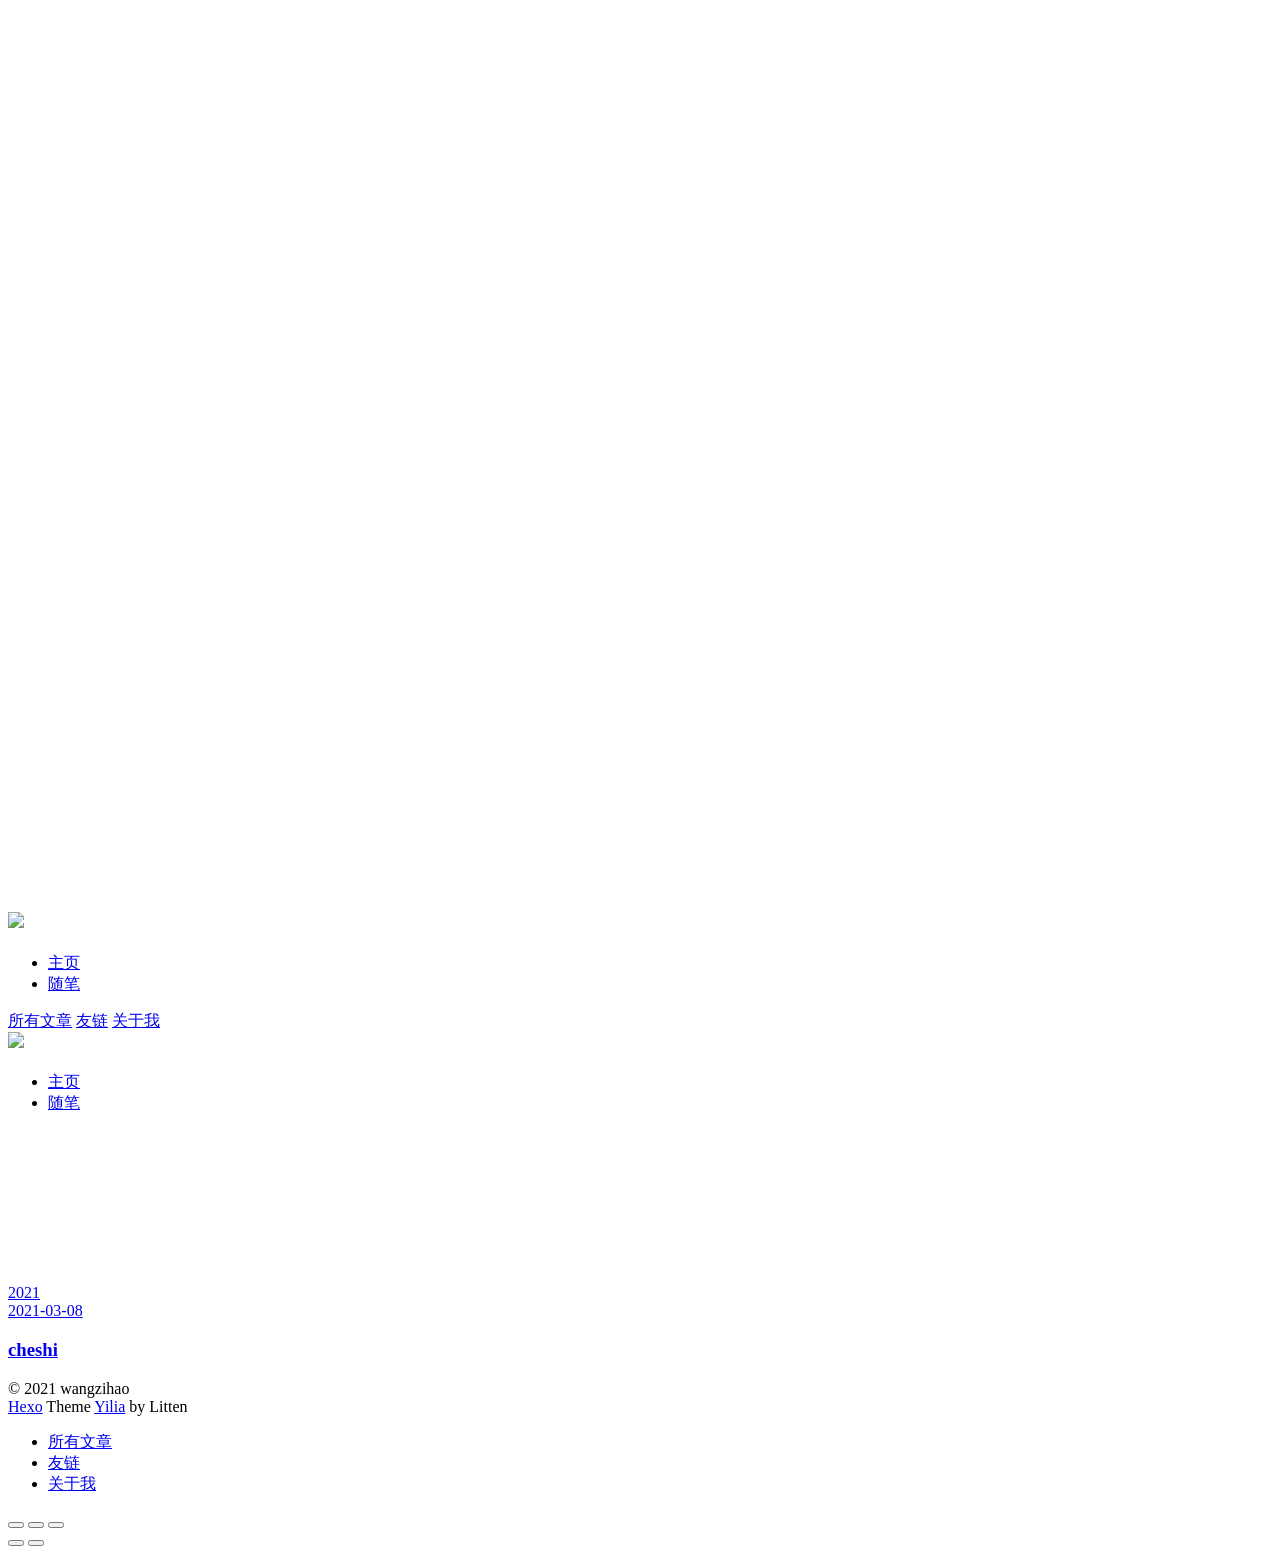
==== archives/index.html @ d54753c4 "Site updated: 2021-03-08 22:22:48" ====
<!DOCTYPE html>
<html>
<head>
  <meta charset="utf-8">
  
  <meta name="renderer" content="webkit">
  <meta http-equiv="X-UA-Compatible" content="IE=edge" >
  <link rel="dns-prefetch" href="https://github.io">
  <title>Archives | Hexo</title>
  <meta name="viewport" content="width=device-width, initial-scale=1, maximum-scale=1">
  <meta property="og:type" content="website">
<meta property="og:title" content="Hexo">
<meta property="og:url" content="https://github.io/archives/index.html">
<meta property="og:site_name" content="Hexo">
<meta property="og:locale" content="zh_CN">
<meta property="article:author" content="wangzihao">
<meta name="twitter:card" content="summary">
  
    <link rel="alternative" href="/atom.xml" title="Hexo" type="application/atom+xml">
  
  
    <link rel="icon" href="assets/toux.png">
  
  <link rel="stylesheet" type="text/css" href="/./main.0cf68a.css">
  <style type="text/css">
  
    #container.show {
      background: linear-gradient(200deg,#a0cfe4,#e8c37e);
    }
  </style>
  

  

<meta name="generator" content="Hexo 5.4.0"></head>

<body>
  <div id="container" q-class="show:isCtnShow">
    <canvas id="anm-canvas" class="anm-canvas"></canvas>
    <div class="left-col" q-class="show:isShow">
      
<div class="overlay" style="background: #4d4d4d"></div>
<div class="intrude-less">
	<header id="header" class="inner">
		<a href="/" class="profilepic">
			<img src="ssets/toux.png" class="js-avatar">
		</a>
		<hgroup>
		  <h1 class="header-author"><a href="/"></a></h1>
		</hgroup>
		

		<nav class="header-menu">
			<ul>
			
				<li><a href="/">主页</a></li>
	        
				<li><a href="/tags/%E9%9A%8F%E7%AC%94/">随笔</a></li>
	        
			</ul>
		</nav>
		<nav class="header-smart-menu">
    		
    			
    			<a q-on="click: openSlider(e, 'innerArchive')" href="javascript:void(0)">所有文章</a>
    			
            
    			
    			<a q-on="click: openSlider(e, 'friends')" href="javascript:void(0)">友链</a>
    			
            
    			
    			<a q-on="click: openSlider(e, 'aboutme')" href="javascript:void(0)">关于我</a>
    			
            
		</nav>
		<nav class="header-nav">
			<div class="social">
				
					<a class="qq" target="_blank" href="/assets/qq.png" title="qq"><i class="icon-qq"></i></a>
		        
					<a class="weixin" target="_blank" href="/assets/wechat.png" title="weixin"><i class="icon-weixin"></i></a>
		        
					<a class="mail" target="_blank" href="mailto:1264882572@qq.com" title="mail"><i class="icon-mail"></i></a>
		        
			</div>
		</nav>
	</header>		
</div>

    </div>
    <div class="mid-col" q-class="show:isShow,hide:isShow|isFalse">
      
<nav id="mobile-nav">
  	<div class="overlay js-overlay" style="background: #4d4d4d"></div>
	<div class="btnctn js-mobile-btnctn">
  		<div class="slider-trigger list" q-on="click: openSlider(e)"><i class="icon icon-sort"></i></div>
	</div>
	<div class="intrude-less">
		<header id="header" class="inner">
			<div class="profilepic">
				<img src="ssets/toux.png" class="js-avatar">
			</div>
			<hgroup>
			  <h1 class="header-author js-header-author"></h1>
			</hgroup>
			
			
			
				
			
				
			
			
			
			<nav class="header-nav">
				<div class="social">
					
						<a class="qq" target="_blank" href="/assets/qq.png" title="qq"><i class="icon-qq"></i></a>
			        
						<a class="weixin" target="_blank" href="/assets/wechat.png" title="weixin"><i class="icon-weixin"></i></a>
			        
						<a class="mail" target="_blank" href="mailto:1264882572@qq.com" title="mail"><i class="icon-mail"></i></a>
			        
				</div>
			</nav>

			<nav class="header-menu js-header-menu">
				<ul style="width: 50%">
				
				
					<li style="width: 50%"><a href="/">主页</a></li>
		        
					<li style="width: 50%"><a href="/tags/%E9%9A%8F%E7%AC%94/">随笔</a></li>
		        
				</ul>
			</nav>
		</header>				
	</div>
	<div class="mobile-mask" style="display:none" q-show="isShow"></div>
</nav>

      <div id="wrapper" class="body-wrap">
        <div class="menu-l">
          <div class="canvas-wrap">
            <canvas data-colors="#eaeaea" data-sectionHeight="100" data-contentId="js-content" id="myCanvas1" class="anm-canvas"></canvas>
          </div>
          <div id="js-content" class="content-ll">
            
  
  
    
    
      
      
      <section class="archives-wrap">
        <div class="archive-year-wrap">
          <a href="/archives/2021" class="archive-year">2021</a>
        </div>
        <div class="archives">
    
    <article class="archive-article archive-type-post">
  <div class="archive-article-inner">
    <header class="archive-article-header">
      	<div class="article-meta">
	      	<a href="/2021/03/08/cheshi/" class="archive-article-date">
  	<time datetime="2021-03-08T14:22:36.000Z" itemprop="datePublished"><i class="icon-calendar icon"></i>2021-03-08</time>
</a>
        </div>
    	 
  
    <h1 itemprop="name">
      <a class="archive-article-title" href="/2021/03/08/cheshi/">cheshi</a>
    </h1>
  

        <div class="article-info info-on-right">
          
          

        </div>
        <div class="clearfix"></div>
    </header>
  </div>
</article>
  
  
    </div></section>
  

    


          </div>
        </div>
      </div>
      <footer id="footer">
  <div class="outer">
    <div id="footer-info">
    	<div class="footer-left">
    		&copy; 2021 wangzihao
    	</div>
      	<div class="footer-right">
      		<a href="http://hexo.io/" target="_blank">Hexo</a>  Theme <a href="https://github.com/litten/hexo-theme-yilia" target="_blank">Yilia</a> by Litten
      	</div>
    </div>
  </div>
</footer>
    </div>
    <script>
	var yiliaConfig = {
		mathjax: false,
		isHome: false,
		isPost: false,
		isArchive: true,
		isTag: false,
		isCategory: false,
		open_in_new: false,
		toc_hide_index: true,
		root: "/",
		innerArchive: true,
		showTags: false
	}
</script>

<script>!function(t){function n(e){if(r[e])return r[e].exports;var i=r[e]={exports:{},id:e,loaded:!1};return t[e].call(i.exports,i,i.exports,n),i.loaded=!0,i.exports}var r={};n.m=t,n.c=r,n.p="./",n(0)}([function(t,n,r){r(195),t.exports=r(191)},function(t,n,r){var e=r(3),i=r(52),o=r(27),u=r(28),c=r(53),f="prototype",a=function(t,n,r){var s,l,h,v,p=t&a.F,d=t&a.G,y=t&a.S,g=t&a.P,b=t&a.B,m=d?e:y?e[n]||(e[n]={}):(e[n]||{})[f],x=d?i:i[n]||(i[n]={}),w=x[f]||(x[f]={});d&&(r=n);for(s in r)l=!p&&m&&void 0!==m[s],h=(l?m:r)[s],v=b&&l?c(h,e):g&&"function"==typeof h?c(Function.call,h):h,m&&u(m,s,h,t&a.U),x[s]!=h&&o(x,s,v),g&&w[s]!=h&&(w[s]=h)};e.core=i,a.F=1,a.G=2,a.S=4,a.P=8,a.B=16,a.W=32,a.U=64,a.R=128,t.exports=a},function(t,n,r){var e=r(6);t.exports=function(t){if(!e(t))throw TypeError(t+" is not an object!");return t}},function(t,n){var r=t.exports="undefined"!=typeof window&&window.Math==Math?window:"undefined"!=typeof self&&self.Math==Math?self:Function("return this")();"number"==typeof __g&&(__g=r)},function(t,n){t.exports=function(t){try{return!!t()}catch(t){return!0}}},function(t,n){var r=t.exports="undefined"!=typeof window&&window.Math==Math?window:"undefined"!=typeof self&&self.Math==Math?self:Function("return this")();"number"==typeof __g&&(__g=r)},function(t,n){t.exports=function(t){return"object"==typeof t?null!==t:"function"==typeof t}},function(t,n,r){var e=r(126)("wks"),i=r(76),o=r(3).Symbol,u="function"==typeof o;(t.exports=function(t){return e[t]||(e[t]=u&&o[t]||(u?o:i)("Symbol."+t))}).store=e},function(t,n){var r={}.hasOwnProperty;t.exports=function(t,n){return r.call(t,n)}},function(t,n,r){var e=r(94),i=r(33);t.exports=function(t){return e(i(t))}},function(t,n,r){t.exports=!r(4)(function(){return 7!=Object.defineProperty({},"a",{get:function(){return 7}}).a})},function(t,n,r){var e=r(2),i=r(167),o=r(50),u=Object.defineProperty;n.f=r(10)?Object.defineProperty:function(t,n,r){if(e(t),n=o(n,!0),e(r),i)try{return u(t,n,r)}catch(t){}if("get"in r||"set"in r)throw TypeError("Accessors not supported!");return"value"in r&&(t[n]=r.value),t}},function(t,n,r){t.exports=!r(18)(function(){return 7!=Object.defineProperty({},"a",{get:function(){return 7}}).a})},function(t,n,r){var e=r(14),i=r(22);t.exports=r(12)?function(t,n,r){return e.f(t,n,i(1,r))}:function(t,n,r){return t[n]=r,t}},function(t,n,r){var e=r(20),i=r(58),o=r(42),u=Object.defineProperty;n.f=r(12)?Object.defineProperty:function(t,n,r){if(e(t),n=o(n,!0),e(r),i)try{return u(t,n,r)}catch(t){}if("get"in r||"set"in r)throw TypeError("Accessors not supported!");return"value"in r&&(t[n]=r.value),t}},function(t,n,r){var e=r(40)("wks"),i=r(23),o=r(5).Symbol,u="function"==typeof o;(t.exports=function(t){return e[t]||(e[t]=u&&o[t]||(u?o:i)("Symbol."+t))}).store=e},function(t,n,r){var e=r(67),i=Math.min;t.exports=function(t){return t>0?i(e(t),9007199254740991):0}},function(t,n,r){var e=r(46);t.exports=function(t){return Object(e(t))}},function(t,n){t.exports=function(t){try{return!!t()}catch(t){return!0}}},function(t,n,r){var e=r(63),i=r(34);t.exports=Object.keys||function(t){return e(t,i)}},function(t,n,r){var e=r(21);t.exports=function(t){if(!e(t))throw TypeError(t+" is not an object!");return t}},function(t,n){t.exports=function(t){return"object"==typeof t?null!==t:"function"==typeof t}},function(t,n){t.exports=function(t,n){return{enumerable:!(1&t),configurable:!(2&t),writable:!(4&t),value:n}}},function(t,n){var r=0,e=Math.random();t.exports=function(t){return"Symbol(".concat(void 0===t?"":t,")_",(++r+e).toString(36))}},function(t,n){var r={}.hasOwnProperty;t.exports=function(t,n){return r.call(t,n)}},function(t,n){var r=t.exports={version:"2.4.0"};"number"==typeof __e&&(__e=r)},function(t,n){t.exports=function(t){if("function"!=typeof t)throw TypeError(t+" is not a function!");return t}},function(t,n,r){var e=r(11),i=r(66);t.exports=r(10)?function(t,n,r){return e.f(t,n,i(1,r))}:function(t,n,r){return t[n]=r,t}},function(t,n,r){var e=r(3),i=r(27),o=r(24),u=r(76)("src"),c="toString",f=Function[c],a=(""+f).split(c);r(52).inspectSource=function(t){return f.call(t)},(t.exports=function(t,n,r,c){var f="function"==typeof r;f&&(o(r,"name")||i(r,"name",n)),t[n]!==r&&(f&&(o(r,u)||i(r,u,t[n]?""+t[n]:a.join(String(n)))),t===e?t[n]=r:c?t[n]?t[n]=r:i(t,n,r):(delete t[n],i(t,n,r)))})(Function.prototype,c,function(){return"function"==typeof this&&this[u]||f.call(this)})},function(t,n,r){var e=r(1),i=r(4),o=r(46),u=function(t,n,r,e){var i=String(o(t)),u="<"+n;return""!==r&&(u+=" "+r+'="'+String(e).replace(/"/g,"&quot;")+'"'),u+">"+i+"</"+n+">"};t.exports=function(t,n){var r={};r[t]=n(u),e(e.P+e.F*i(function(){var n=""[t]('"');return n!==n.toLowerCase()||n.split('"').length>3}),"String",r)}},function(t,n,r){var e=r(115),i=r(46);t.exports=function(t){return e(i(t))}},function(t,n,r){var e=r(116),i=r(66),o=r(30),u=r(50),c=r(24),f=r(167),a=Object.getOwnPropertyDescriptor;n.f=r(10)?a:function(t,n){if(t=o(t),n=u(n,!0),f)try{return a(t,n)}catch(t){}if(c(t,n))return i(!e.f.call(t,n),t[n])}},function(t,n,r){var e=r(24),i=r(17),o=r(145)("IE_PROTO"),u=Object.prototype;t.exports=Object.getPrototypeOf||function(t){return t=i(t),e(t,o)?t[o]:"function"==typeof t.constructor&&t instanceof t.constructor?t.constructor.prototype:t instanceof Object?u:null}},function(t,n){t.exports=function(t){if(void 0==t)throw TypeError("Can't call method on  "+t);return t}},function(t,n){t.exports="constructor,hasOwnProperty,isPrototypeOf,propertyIsEnumerable,toLocaleString,toString,valueOf".split(",")},function(t,n){t.exports={}},function(t,n){t.exports=!0},function(t,n){n.f={}.propertyIsEnumerable},function(t,n,r){var e=r(14).f,i=r(8),o=r(15)("toStringTag");t.exports=function(t,n,r){t&&!i(t=r?t:t.prototype,o)&&e(t,o,{configurable:!0,value:n})}},function(t,n,r){var e=r(40)("keys"),i=r(23);t.exports=function(t){return e[t]||(e[t]=i(t))}},function(t,n,r){var e=r(5),i="__core-js_shared__",o=e[i]||(e[i]={});t.exports=function(t){return o[t]||(o[t]={})}},function(t,n){var r=Math.ceil,e=Math.floor;t.exports=function(t){return isNaN(t=+t)?0:(t>0?e:r)(t)}},function(t,n,r){var e=r(21);t.exports=function(t,n){if(!e(t))return t;var r,i;if(n&&"function"==typeof(r=t.toString)&&!e(i=r.call(t)))return i;if("function"==typeof(r=t.valueOf)&&!e(i=r.call(t)))return i;if(!n&&"function"==typeof(r=t.toString)&&!e(i=r.call(t)))return i;throw TypeError("Can't convert object to primitive value")}},function(t,n,r){var e=r(5),i=r(25),o=r(36),u=r(44),c=r(14).f;t.exports=function(t){var n=i.Symbol||(i.Symbol=o?{}:e.Symbol||{});"_"==t.charAt(0)||t in n||c(n,t,{value:u.f(t)})}},function(t,n,r){n.f=r(15)},function(t,n){var r={}.toString;t.exports=function(t){return r.call(t).slice(8,-1)}},function(t,n){t.exports=function(t){if(void 0==t)throw TypeError("Can't call method on  "+t);return t}},function(t,n,r){var e=r(4);t.exports=function(t,n){return!!t&&e(function(){n?t.call(null,function(){},1):t.call(null)})}},function(t,n,r){var e=r(53),i=r(115),o=r(17),u=r(16),c=r(203);t.exports=function(t,n){var r=1==t,f=2==t,a=3==t,s=4==t,l=6==t,h=5==t||l,v=n||c;return function(n,c,p){for(var d,y,g=o(n),b=i(g),m=e(c,p,3),x=u(b.length),w=0,S=r?v(n,x):f?v(n,0):void 0;x>w;w++)if((h||w in b)&&(d=b[w],y=m(d,w,g),t))if(r)S[w]=y;else if(y)switch(t){case 3:return!0;case 5:return d;case 6:return w;case 2:S.push(d)}else if(s)return!1;return l?-1:a||s?s:S}}},function(t,n,r){var e=r(1),i=r(52),o=r(4);t.exports=function(t,n){var r=(i.Object||{})[t]||Object[t],u={};u[t]=n(r),e(e.S+e.F*o(function(){r(1)}),"Object",u)}},function(t,n,r){var e=r(6);t.exports=function(t,n){if(!e(t))return t;var r,i;if(n&&"function"==typeof(r=t.toString)&&!e(i=r.call(t)))return i;if("function"==typeof(r=t.valueOf)&&!e(i=r.call(t)))return i;if(!n&&"function"==typeof(r=t.toString)&&!e(i=r.call(t)))return i;throw TypeError("Can't convert object to primitive value")}},function(t,n,r){var e=r(5),i=r(25),o=r(91),u=r(13),c="prototype",f=function(t,n,r){var a,s,l,h=t&f.F,v=t&f.G,p=t&f.S,d=t&f.P,y=t&f.B,g=t&f.W,b=v?i:i[n]||(i[n]={}),m=b[c],x=v?e:p?e[n]:(e[n]||{})[c];v&&(r=n);for(a in r)(s=!h&&x&&void 0!==x[a])&&a in b||(l=s?x[a]:r[a],b[a]=v&&"function"!=typeof x[a]?r[a]:y&&s?o(l,e):g&&x[a]==l?function(t){var n=function(n,r,e){if(this instanceof t){switch(arguments.length){case 0:return new t;case 1:return new t(n);case 2:return new t(n,r)}return new t(n,r,e)}return t.apply(this,arguments)};return n[c]=t[c],n}(l):d&&"function"==typeof l?o(Function.call,l):l,d&&((b.virtual||(b.virtual={}))[a]=l,t&f.R&&m&&!m[a]&&u(m,a,l)))};f.F=1,f.G=2,f.S=4,f.P=8,f.B=16,f.W=32,f.U=64,f.R=128,t.exports=f},function(t,n){var r=t.exports={version:"2.4.0"};"number"==typeof __e&&(__e=r)},function(t,n,r){var e=r(26);t.exports=function(t,n,r){if(e(t),void 0===n)return t;switch(r){case 1:return function(r){return t.call(n,r)};case 2:return function(r,e){return t.call(n,r,e)};case 3:return function(r,e,i){return t.call(n,r,e,i)}}return function(){return t.apply(n,arguments)}}},function(t,n,r){var e=r(183),i=r(1),o=r(126)("metadata"),u=o.store||(o.store=new(r(186))),c=function(t,n,r){var i=u.get(t);if(!i){if(!r)return;u.set(t,i=new e)}var o=i.get(n);if(!o){if(!r)return;i.set(n,o=new e)}return o},f=function(t,n,r){var e=c(n,r,!1);return void 0!==e&&e.has(t)},a=function(t,n,r){var e=c(n,r,!1);return void 0===e?void 0:e.get(t)},s=function(t,n,r,e){c(r,e,!0).set(t,n)},l=function(t,n){var r=c(t,n,!1),e=[];return r&&r.forEach(function(t,n){e.push(n)}),e},h=function(t){return void 0===t||"symbol"==typeof t?t:String(t)},v=function(t){i(i.S,"Reflect",t)};t.exports={store:u,map:c,has:f,get:a,set:s,keys:l,key:h,exp:v}},function(t,n,r){"use strict";if(r(10)){var e=r(69),i=r(3),o=r(4),u=r(1),c=r(127),f=r(152),a=r(53),s=r(68),l=r(66),h=r(27),v=r(73),p=r(67),d=r(16),y=r(75),g=r(50),b=r(24),m=r(180),x=r(114),w=r(6),S=r(17),_=r(137),O=r(70),E=r(32),P=r(71).f,j=r(154),F=r(76),M=r(7),A=r(48),N=r(117),T=r(146),I=r(155),k=r(80),L=r(123),R=r(74),C=r(130),D=r(160),U=r(11),W=r(31),G=U.f,B=W.f,V=i.RangeError,z=i.TypeError,q=i.Uint8Array,K="ArrayBuffer",J="Shared"+K,Y="BYTES_PER_ELEMENT",H="prototype",$=Array[H],X=f.ArrayBuffer,Q=f.DataView,Z=A(0),tt=A(2),nt=A(3),rt=A(4),et=A(5),it=A(6),ot=N(!0),ut=N(!1),ct=I.values,ft=I.keys,at=I.entries,st=$.lastIndexOf,lt=$.reduce,ht=$.reduceRight,vt=$.join,pt=$.sort,dt=$.slice,yt=$.toString,gt=$.toLocaleString,bt=M("iterator"),mt=M("toStringTag"),xt=F("typed_constructor"),wt=F("def_constructor"),St=c.CONSTR,_t=c.TYPED,Ot=c.VIEW,Et="Wrong length!",Pt=A(1,function(t,n){return Tt(T(t,t[wt]),n)}),jt=o(function(){return 1===new q(new Uint16Array([1]).buffer)[0]}),Ft=!!q&&!!q[H].set&&o(function(){new q(1).set({})}),Mt=function(t,n){if(void 0===t)throw z(Et);var r=+t,e=d(t);if(n&&!m(r,e))throw V(Et);return e},At=function(t,n){var r=p(t);if(r<0||r%n)throw V("Wrong offset!");return r},Nt=function(t){if(w(t)&&_t in t)return t;throw z(t+" is not a typed array!")},Tt=function(t,n){if(!(w(t)&&xt in t))throw z("It is not a typed array constructor!");return new t(n)},It=function(t,n){return kt(T(t,t[wt]),n)},kt=function(t,n){for(var r=0,e=n.length,i=Tt(t,e);e>r;)i[r]=n[r++];return i},Lt=function(t,n,r){G(t,n,{get:function(){return this._d[r]}})},Rt=function(t){var n,r,e,i,o,u,c=S(t),f=arguments.length,s=f>1?arguments[1]:void 0,l=void 0!==s,h=j(c);if(void 0!=h&&!_(h)){for(u=h.call(c),e=[],n=0;!(o=u.next()).done;n++)e.push(o.value);c=e}for(l&&f>2&&(s=a(s,arguments[2],2)),n=0,r=d(c.length),i=Tt(this,r);r>n;n++)i[n]=l?s(c[n],n):c[n];return i},Ct=function(){for(var t=0,n=arguments.length,r=Tt(this,n);n>t;)r[t]=arguments[t++];return r},Dt=!!q&&o(function(){gt.call(new q(1))}),Ut=function(){return gt.apply(Dt?dt.call(Nt(this)):Nt(this),arguments)},Wt={copyWithin:function(t,n){return D.call(Nt(this),t,n,arguments.length>2?arguments[2]:void 0)},every:function(t){return rt(Nt(this),t,arguments.length>1?arguments[1]:void 0)},fill:function(t){return C.apply(Nt(this),arguments)},filter:function(t){return It(this,tt(Nt(this),t,arguments.length>1?arguments[1]:void 0))},find:function(t){return et(Nt(this),t,arguments.length>1?arguments[1]:void 0)},findIndex:function(t){return it(Nt(this),t,arguments.length>1?arguments[1]:void 0)},forEach:function(t){Z(Nt(this),t,arguments.length>1?arguments[1]:void 0)},indexOf:function(t){return ut(Nt(this),t,arguments.length>1?arguments[1]:void 0)},includes:function(t){return ot(Nt(this),t,arguments.length>1?arguments[1]:void 0)},join:function(t){return vt.apply(Nt(this),arguments)},lastIndexOf:function(t){return st.apply(Nt(this),arguments)},map:function(t){return Pt(Nt(this),t,arguments.length>1?arguments[1]:void 0)},reduce:function(t){return lt.apply(Nt(this),arguments)},reduceRight:function(t){return ht.apply(Nt(this),arguments)},reverse:function(){for(var t,n=this,r=Nt(n).length,e=Math.floor(r/2),i=0;i<e;)t=n[i],n[i++]=n[--r],n[r]=t;return n},some:function(t){return nt(Nt(this),t,arguments.length>1?arguments[1]:void 0)},sort:function(t){return pt.call(Nt(this),t)},subarray:function(t,n){var r=Nt(this),e=r.length,i=y(t,e);return new(T(r,r[wt]))(r.buffer,r.byteOffset+i*r.BYTES_PER_ELEMENT,d((void 0===n?e:y(n,e))-i))}},Gt=function(t,n){return It(this,dt.call(Nt(this),t,n))},Bt=function(t){Nt(this);var n=At(arguments[1],1),r=this.length,e=S(t),i=d(e.length),o=0;if(i+n>r)throw V(Et);for(;o<i;)this[n+o]=e[o++]},Vt={entries:function(){return at.call(Nt(this))},keys:function(){return ft.call(Nt(this))},values:function(){return ct.call(Nt(this))}},zt=function(t,n){return w(t)&&t[_t]&&"symbol"!=typeof n&&n in t&&String(+n)==String(n)},qt=function(t,n){return zt(t,n=g(n,!0))?l(2,t[n]):B(t,n)},Kt=function(t,n,r){return!(zt(t,n=g(n,!0))&&w(r)&&b(r,"value"))||b(r,"get")||b(r,"set")||r.configurable||b(r,"writable")&&!r.writable||b(r,"enumerable")&&!r.enumerable?G(t,n,r):(t[n]=r.value,t)};St||(W.f=qt,U.f=Kt),u(u.S+u.F*!St,"Object",{getOwnPropertyDescriptor:qt,defineProperty:Kt}),o(function(){yt.call({})})&&(yt=gt=function(){return vt.call(this)});var Jt=v({},Wt);v(Jt,Vt),h(Jt,bt,Vt.values),v(Jt,{slice:Gt,set:Bt,constructor:function(){},toString:yt,toLocaleString:Ut}),Lt(Jt,"buffer","b"),Lt(Jt,"byteOffset","o"),Lt(Jt,"byteLength","l"),Lt(Jt,"length","e"),G(Jt,mt,{get:function(){return this[_t]}}),t.exports=function(t,n,r,f){f=!!f;var a=t+(f?"Clamped":"")+"Array",l="Uint8Array"!=a,v="get"+t,p="set"+t,y=i[a],g=y||{},b=y&&E(y),m=!y||!c.ABV,S={},_=y&&y[H],j=function(t,r){var e=t._d;return e.v[v](r*n+e.o,jt)},F=function(t,r,e){var i=t._d;f&&(e=(e=Math.round(e))<0?0:e>255?255:255&e),i.v[p](r*n+i.o,e,jt)},M=function(t,n){G(t,n,{get:function(){return j(this,n)},set:function(t){return F(this,n,t)},enumerable:!0})};m?(y=r(function(t,r,e,i){s(t,y,a,"_d");var o,u,c,f,l=0,v=0;if(w(r)){if(!(r instanceof X||(f=x(r))==K||f==J))return _t in r?kt(y,r):Rt.call(y,r);o=r,v=At(e,n);var p=r.byteLength;if(void 0===i){if(p%n)throw V(Et);if((u=p-v)<0)throw V(Et)}else if((u=d(i)*n)+v>p)throw V(Et);c=u/n}else c=Mt(r,!0),u=c*n,o=new X(u);for(h(t,"_d",{b:o,o:v,l:u,e:c,v:new Q(o)});l<c;)M(t,l++)}),_=y[H]=O(Jt),h(_,"constructor",y)):L(function(t){new y(null),new y(t)},!0)||(y=r(function(t,r,e,i){s(t,y,a);var o;return w(r)?r instanceof X||(o=x(r))==K||o==J?void 0!==i?new g(r,At(e,n),i):void 0!==e?new g(r,At(e,n)):new g(r):_t in r?kt(y,r):Rt.call(y,r):new g(Mt(r,l))}),Z(b!==Function.prototype?P(g).concat(P(b)):P(g),function(t){t in y||h(y,t,g[t])}),y[H]=_,e||(_.constructor=y));var A=_[bt],N=!!A&&("values"==A.name||void 0==A.name),T=Vt.values;h(y,xt,!0),h(_,_t,a),h(_,Ot,!0),h(_,wt,y),(f?new y(1)[mt]==a:mt in _)||G(_,mt,{get:function(){return a}}),S[a]=y,u(u.G+u.W+u.F*(y!=g),S),u(u.S,a,{BYTES_PER_ELEMENT:n,from:Rt,of:Ct}),Y in _||h(_,Y,n),u(u.P,a,Wt),R(a),u(u.P+u.F*Ft,a,{set:Bt}),u(u.P+u.F*!N,a,Vt),u(u.P+u.F*(_.toString!=yt),a,{toString:yt}),u(u.P+u.F*o(function(){new y(1).slice()}),a,{slice:Gt}),u(u.P+u.F*(o(function(){return[1,2].toLocaleString()!=new y([1,2]).toLocaleString()})||!o(function(){_.toLocaleString.call([1,2])})),a,{toLocaleString:Ut}),k[a]=N?A:T,e||N||h(_,bt,T)}}else t.exports=function(){}},function(t,n){var r={}.toString;t.exports=function(t){return r.call(t).slice(8,-1)}},function(t,n,r){var e=r(21),i=r(5).document,o=e(i)&&e(i.createElement);t.exports=function(t){return o?i.createElement(t):{}}},function(t,n,r){t.exports=!r(12)&&!r(18)(function(){return 7!=Object.defineProperty(r(57)("div"),"a",{get:function(){return 7}}).a})},function(t,n,r){"use strict";var e=r(36),i=r(51),o=r(64),u=r(13),c=r(8),f=r(35),a=r(96),s=r(38),l=r(103),h=r(15)("iterator"),v=!([].keys&&"next"in[].keys()),p="keys",d="values",y=function(){return this};t.exports=function(t,n,r,g,b,m,x){a(r,n,g);var w,S,_,O=function(t){if(!v&&t in F)return F[t];switch(t){case p:case d:return function(){return new r(this,t)}}return function(){return new r(this,t)}},E=n+" Iterator",P=b==d,j=!1,F=t.prototype,M=F[h]||F["@@iterator"]||b&&F[b],A=M||O(b),N=b?P?O("entries"):A:void 0,T="Array"==n?F.entries||M:M;if(T&&(_=l(T.call(new t)))!==Object.prototype&&(s(_,E,!0),e||c(_,h)||u(_,h,y)),P&&M&&M.name!==d&&(j=!0,A=function(){return M.call(this)}),e&&!x||!v&&!j&&F[h]||u(F,h,A),f[n]=A,f[E]=y,b)if(w={values:P?A:O(d),keys:m?A:O(p),entries:N},x)for(S in w)S in F||o(F,S,w[S]);else i(i.P+i.F*(v||j),n,w);return w}},function(t,n,r){var e=r(20),i=r(100),o=r(34),u=r(39)("IE_PROTO"),c=function(){},f="prototype",a=function(){var t,n=r(57)("iframe"),e=o.length;for(n.style.display="none",r(93).appendChild(n),n.src="javascript:",t=n.contentWindow.document,t.open(),t.write("<script>document.F=Object<\/script>"),t.close(),a=t.F;e--;)delete a[f][o[e]];return a()};t.exports=Object.create||function(t,n){var r;return null!==t?(c[f]=e(t),r=new c,c[f]=null,r[u]=t):r=a(),void 0===n?r:i(r,n)}},function(t,n,r){var e=r(63),i=r(34).concat("length","prototype");n.f=Object.getOwnPropertyNames||function(t){return e(t,i)}},function(t,n){n.f=Object.getOwnPropertySymbols},function(t,n,r){var e=r(8),i=r(9),o=r(90)(!1),u=r(39)("IE_PROTO");t.exports=function(t,n){var r,c=i(t),f=0,a=[];for(r in c)r!=u&&e(c,r)&&a.push(r);for(;n.length>f;)e(c,r=n[f++])&&(~o(a,r)||a.push(r));return a}},function(t,n,r){t.exports=r(13)},function(t,n,r){var e=r(76)("meta"),i=r(6),o=r(24),u=r(11).f,c=0,f=Object.isExtensible||function(){return!0},a=!r(4)(function(){return f(Object.preventExtensions({}))}),s=function(t){u(t,e,{value:{i:"O"+ ++c,w:{}}})},l=function(t,n){if(!i(t))return"symbol"==typeof t?t:("string"==typeof t?"S":"P")+t;if(!o(t,e)){if(!f(t))return"F";if(!n)return"E";s(t)}return t[e].i},h=function(t,n){if(!o(t,e)){if(!f(t))return!0;if(!n)return!1;s(t)}return t[e].w},v=function(t){return a&&p.NEED&&f(t)&&!o(t,e)&&s(t),t},p=t.exports={KEY:e,NEED:!1,fastKey:l,getWeak:h,onFreeze:v}},function(t,n){t.exports=function(t,n){return{enumerable:!(1&t),configurable:!(2&t),writable:!(4&t),value:n}}},function(t,n){var r=Math.ceil,e=Math.floor;t.exports=function(t){return isNaN(t=+t)?0:(t>0?e:r)(t)}},function(t,n){t.exports=function(t,n,r,e){if(!(t instanceof n)||void 0!==e&&e in t)throw TypeError(r+": incorrect invocation!");return t}},function(t,n){t.exports=!1},function(t,n,r){var e=r(2),i=r(173),o=r(133),u=r(145)("IE_PROTO"),c=function(){},f="prototype",a=function(){var t,n=r(132)("iframe"),e=o.length;for(n.style.display="none",r(135).appendChild(n),n.src="javascript:",t=n.contentWindow.document,t.open(),t.write("<script>document.F=Object<\/script>"),t.close(),a=t.F;e--;)delete a[f][o[e]];return a()};t.exports=Object.create||function(t,n){var r;return null!==t?(c[f]=e(t),r=new c,c[f]=null,r[u]=t):r=a(),void 0===n?r:i(r,n)}},function(t,n,r){var e=r(175),i=r(133).concat("length","prototype");n.f=Object.getOwnPropertyNames||function(t){return e(t,i)}},function(t,n,r){var e=r(175),i=r(133);t.exports=Object.keys||function(t){return e(t,i)}},function(t,n,r){var e=r(28);t.exports=function(t,n,r){for(var i in n)e(t,i,n[i],r);return t}},function(t,n,r){"use strict";var e=r(3),i=r(11),o=r(10),u=r(7)("species");t.exports=function(t){var n=e[t];o&&n&&!n[u]&&i.f(n,u,{configurable:!0,get:function(){return this}})}},function(t,n,r){var e=r(67),i=Math.max,o=Math.min;t.exports=function(t,n){return t=e(t),t<0?i(t+n,0):o(t,n)}},function(t,n){var r=0,e=Math.random();t.exports=function(t){return"Symbol(".concat(void 0===t?"":t,")_",(++r+e).toString(36))}},function(t,n,r){var e=r(33);t.exports=function(t){return Object(e(t))}},function(t,n,r){var e=r(7)("unscopables"),i=Array.prototype;void 0==i[e]&&r(27)(i,e,{}),t.exports=function(t){i[e][t]=!0}},function(t,n,r){var e=r(53),i=r(169),o=r(137),u=r(2),c=r(16),f=r(154),a={},s={},n=t.exports=function(t,n,r,l,h){var v,p,d,y,g=h?function(){return t}:f(t),b=e(r,l,n?2:1),m=0;if("function"!=typeof g)throw TypeError(t+" is not iterable!");if(o(g)){for(v=c(t.length);v>m;m++)if((y=n?b(u(p=t[m])[0],p[1]):b(t[m]))===a||y===s)return y}else for(d=g.call(t);!(p=d.next()).done;)if((y=i(d,b,p.value,n))===a||y===s)return y};n.BREAK=a,n.RETURN=s},function(t,n){t.exports={}},function(t,n,r){var e=r(11).f,i=r(24),o=r(7)("toStringTag");t.exports=function(t,n,r){t&&!i(t=r?t:t.prototype,o)&&e(t,o,{configurable:!0,value:n})}},function(t,n,r){var e=r(1),i=r(46),o=r(4),u=r(150),c="["+u+"]",f="​",a=RegExp("^"+c+c+"*"),s=RegExp(c+c+"*$"),l=function(t,n,r){var i={},c=o(function(){return!!u[t]()||f[t]()!=f}),a=i[t]=c?n(h):u[t];r&&(i[r]=a),e(e.P+e.F*c,"String",i)},h=l.trim=function(t,n){return t=String(i(t)),1&n&&(t=t.replace(a,"")),2&n&&(t=t.replace(s,"")),t};t.exports=l},function(t,n,r){t.exports={default:r(86),__esModule:!0}},function(t,n,r){t.exports={default:r(87),__esModule:!0}},function(t,n,r){"use strict";function e(t){return t&&t.__esModule?t:{default:t}}n.__esModule=!0;var i=r(84),o=e(i),u=r(83),c=e(u),f="function"==typeof c.default&&"symbol"==typeof o.default?function(t){return typeof t}:function(t){return t&&"function"==typeof c.default&&t.constructor===c.default&&t!==c.default.prototype?"symbol":typeof t};n.default="function"==typeof c.default&&"symbol"===f(o.default)?function(t){return void 0===t?"undefined":f(t)}:function(t){return t&&"function"==typeof c.default&&t.constructor===c.default&&t!==c.default.prototype?"symbol":void 0===t?"undefined":f(t)}},function(t,n,r){r(110),r(108),r(111),r(112),t.exports=r(25).Symbol},function(t,n,r){r(109),r(113),t.exports=r(44).f("iterator")},function(t,n){t.exports=function(t){if("function"!=typeof t)throw TypeError(t+" is not a function!");return t}},function(t,n){t.exports=function(){}},function(t,n,r){var e=r(9),i=r(106),o=r(105);t.exports=function(t){return function(n,r,u){var c,f=e(n),a=i(f.length),s=o(u,a);if(t&&r!=r){for(;a>s;)if((c=f[s++])!=c)return!0}else for(;a>s;s++)if((t||s in f)&&f[s]===r)return t||s||0;return!t&&-1}}},function(t,n,r){var e=r(88);t.exports=function(t,n,r){if(e(t),void 0===n)return t;switch(r){case 1:return function(r){return t.call(n,r)};case 2:return function(r,e){return t.call(n,r,e)};case 3:return function(r,e,i){return t.call(n,r,e,i)}}return function(){return t.apply(n,arguments)}}},function(t,n,r){var e=r(19),i=r(62),o=r(37);t.exports=function(t){var n=e(t),r=i.f;if(r)for(var u,c=r(t),f=o.f,a=0;c.length>a;)f.call(t,u=c[a++])&&n.push(u);return n}},function(t,n,r){t.exports=r(5).document&&document.documentElement},function(t,n,r){var e=r(56);t.exports=Object("z").propertyIsEnumerable(0)?Object:function(t){return"String"==e(t)?t.split(""):Object(t)}},function(t,n,r){var e=r(56);t.exports=Array.isArray||function(t){return"Array"==e(t)}},function(t,n,r){"use strict";var e=r(60),i=r(22),o=r(38),u={};r(13)(u,r(15)("iterator"),function(){return this}),t.exports=function(t,n,r){t.prototype=e(u,{next:i(1,r)}),o(t,n+" Iterator")}},function(t,n){t.exports=function(t,n){return{value:n,done:!!t}}},function(t,n,r){var e=r(19),i=r(9);t.exports=function(t,n){for(var r,o=i(t),u=e(o),c=u.length,f=0;c>f;)if(o[r=u[f++]]===n)return r}},function(t,n,r){var e=r(23)("meta"),i=r(21),o=r(8),u=r(14).f,c=0,f=Object.isExtensible||function(){return!0},a=!r(18)(function(){return f(Object.preventExtensions({}))}),s=function(t){u(t,e,{value:{i:"O"+ ++c,w:{}}})},l=function(t,n){if(!i(t))return"symbol"==typeof t?t:("string"==typeof t?"S":"P")+t;if(!o(t,e)){if(!f(t))return"F";if(!n)return"E";s(t)}return t[e].i},h=function(t,n){if(!o(t,e)){if(!f(t))return!0;if(!n)return!1;s(t)}return t[e].w},v=function(t){return a&&p.NEED&&f(t)&&!o(t,e)&&s(t),t},p=t.exports={KEY:e,NEED:!1,fastKey:l,getWeak:h,onFreeze:v}},function(t,n,r){var e=r(14),i=r(20),o=r(19);t.exports=r(12)?Object.defineProperties:function(t,n){i(t);for(var r,u=o(n),c=u.length,f=0;c>f;)e.f(t,r=u[f++],n[r]);return t}},function(t,n,r){var e=r(37),i=r(22),o=r(9),u=r(42),c=r(8),f=r(58),a=Object.getOwnPropertyDescriptor;n.f=r(12)?a:function(t,n){if(t=o(t),n=u(n,!0),f)try{return a(t,n)}catch(t){}if(c(t,n))return i(!e.f.call(t,n),t[n])}},function(t,n,r){var e=r(9),i=r(61).f,o={}.toString,u="object"==typeof window&&window&&Object.getOwnPropertyNames?Object.getOwnPropertyNames(window):[],c=function(t){try{return i(t)}catch(t){return u.slice()}};t.exports.f=function(t){return u&&"[object Window]"==o.call(t)?c(t):i(e(t))}},function(t,n,r){var e=r(8),i=r(77),o=r(39)("IE_PROTO"),u=Object.prototype;t.exports=Object.getPrototypeOf||function(t){return t=i(t),e(t,o)?t[o]:"function"==typeof t.constructor&&t instanceof t.constructor?t.constructor.prototype:t instanceof Object?u:null}},function(t,n,r){var e=r(41),i=r(33);t.exports=function(t){return function(n,r){var o,u,c=String(i(n)),f=e(r),a=c.length;return f<0||f>=a?t?"":void 0:(o=c.charCodeAt(f),o<55296||o>56319||f+1===a||(u=c.charCodeAt(f+1))<56320||u>57343?t?c.charAt(f):o:t?c.slice(f,f+2):u-56320+(o-55296<<10)+65536)}}},function(t,n,r){var e=r(41),i=Math.max,o=Math.min;t.exports=function(t,n){return t=e(t),t<0?i(t+n,0):o(t,n)}},function(t,n,r){var e=r(41),i=Math.min;t.exports=function(t){return t>0?i(e(t),9007199254740991):0}},function(t,n,r){"use strict";var e=r(89),i=r(97),o=r(35),u=r(9);t.exports=r(59)(Array,"Array",function(t,n){this._t=u(t),this._i=0,this._k=n},function(){var t=this._t,n=this._k,r=this._i++;return!t||r>=t.length?(this._t=void 0,i(1)):"keys"==n?i(0,r):"values"==n?i(0,t[r]):i(0,[r,t[r]])},"values"),o.Arguments=o.Array,e("keys"),e("values"),e("entries")},function(t,n){},function(t,n,r){"use strict";var e=r(104)(!0);r(59)(String,"String",function(t){this._t=String(t),this._i=0},function(){var t,n=this._t,r=this._i;return r>=n.length?{value:void 0,done:!0}:(t=e(n,r),this._i+=t.length,{value:t,done:!1})})},function(t,n,r){"use strict";var e=r(5),i=r(8),o=r(12),u=r(51),c=r(64),f=r(99).KEY,a=r(18),s=r(40),l=r(38),h=r(23),v=r(15),p=r(44),d=r(43),y=r(98),g=r(92),b=r(95),m=r(20),x=r(9),w=r(42),S=r(22),_=r(60),O=r(102),E=r(101),P=r(14),j=r(19),F=E.f,M=P.f,A=O.f,N=e.Symbol,T=e.JSON,I=T&&T.stringify,k="prototype",L=v("_hidden"),R=v("toPrimitive"),C={}.propertyIsEnumerable,D=s("symbol-registry"),U=s("symbols"),W=s("op-symbols"),G=Object[k],B="function"==typeof N,V=e.QObject,z=!V||!V[k]||!V[k].findChild,q=o&&a(function(){return 7!=_(M({},"a",{get:function(){return M(this,"a",{value:7}).a}})).a})?function(t,n,r){var e=F(G,n);e&&delete G[n],M(t,n,r),e&&t!==G&&M(G,n,e)}:M,K=function(t){var n=U[t]=_(N[k]);return n._k=t,n},J=B&&"symbol"==typeof N.iterator?function(t){return"symbol"==typeof t}:function(t){return t instanceof N},Y=function(t,n,r){return t===G&&Y(W,n,r),m(t),n=w(n,!0),m(r),i(U,n)?(r.enumerable?(i(t,L)&&t[L][n]&&(t[L][n]=!1),r=_(r,{enumerable:S(0,!1)})):(i(t,L)||M(t,L,S(1,{})),t[L][n]=!0),q(t,n,r)):M(t,n,r)},H=function(t,n){m(t);for(var r,e=g(n=x(n)),i=0,o=e.length;o>i;)Y(t,r=e[i++],n[r]);return t},$=function(t,n){return void 0===n?_(t):H(_(t),n)},X=function(t){var n=C.call(this,t=w(t,!0));return!(this===G&&i(U,t)&&!i(W,t))&&(!(n||!i(this,t)||!i(U,t)||i(this,L)&&this[L][t])||n)},Q=function(t,n){if(t=x(t),n=w(n,!0),t!==G||!i(U,n)||i(W,n)){var r=F(t,n);return!r||!i(U,n)||i(t,L)&&t[L][n]||(r.enumerable=!0),r}},Z=function(t){for(var n,r=A(x(t)),e=[],o=0;r.length>o;)i(U,n=r[o++])||n==L||n==f||e.push(n);return e},tt=function(t){for(var n,r=t===G,e=A(r?W:x(t)),o=[],u=0;e.length>u;)!i(U,n=e[u++])||r&&!i(G,n)||o.push(U[n]);return o};B||(N=function(){if(this instanceof N)throw TypeError("Symbol is not a constructor!");var t=h(arguments.length>0?arguments[0]:void 0),n=function(r){this===G&&n.call(W,r),i(this,L)&&i(this[L],t)&&(this[L][t]=!1),q(this,t,S(1,r))};return o&&z&&q(G,t,{configurable:!0,set:n}),K(t)},c(N[k],"toString",function(){return this._k}),E.f=Q,P.f=Y,r(61).f=O.f=Z,r(37).f=X,r(62).f=tt,o&&!r(36)&&c(G,"propertyIsEnumerable",X,!0),p.f=function(t){return K(v(t))}),u(u.G+u.W+u.F*!B,{Symbol:N});for(var nt="hasInstance,isConcatSpreadable,iterator,match,replace,search,species,split,toPrimitive,toStringTag,unscopables".split(","),rt=0;nt.length>rt;)v(nt[rt++]);for(var nt=j(v.store),rt=0;nt.length>rt;)d(nt[rt++]);u(u.S+u.F*!B,"Symbol",{for:function(t){return i(D,t+="")?D[t]:D[t]=N(t)},keyFor:function(t){if(J(t))return y(D,t);throw TypeError(t+" is not a symbol!")},useSetter:function(){z=!0},useSimple:function(){z=!1}}),u(u.S+u.F*!B,"Object",{create:$,defineProperty:Y,defineProperties:H,getOwnPropertyDescriptor:Q,getOwnPropertyNames:Z,getOwnPropertySymbols:tt}),T&&u(u.S+u.F*(!B||a(function(){var t=N();return"[null]"!=I([t])||"{}"!=I({a:t})||"{}"!=I(Object(t))})),"JSON",{stringify:function(t){if(void 0!==t&&!J(t)){for(var n,r,e=[t],i=1;arguments.length>i;)e.push(arguments[i++]);return n=e[1],"function"==typeof n&&(r=n),!r&&b(n)||(n=function(t,n){if(r&&(n=r.call(this,t,n)),!J(n))return n}),e[1]=n,I.apply(T,e)}}}),N[k][R]||r(13)(N[k],R,N[k].valueOf),l(N,"Symbol"),l(Math,"Math",!0),l(e.JSON,"JSON",!0)},function(t,n,r){r(43)("asyncIterator")},function(t,n,r){r(43)("observable")},function(t,n,r){r(107);for(var e=r(5),i=r(13),o=r(35),u=r(15)("toStringTag"),c=["NodeList","DOMTokenList","MediaList","StyleSheetList","CSSRuleList"],f=0;f<5;f++){var a=c[f],s=e[a],l=s&&s.prototype;l&&!l[u]&&i(l,u,a),o[a]=o.Array}},function(t,n,r){var e=r(45),i=r(7)("toStringTag"),o="Arguments"==e(function(){return arguments}()),u=function(t,n){try{return t[n]}catch(t){}};t.exports=function(t){var n,r,c;return void 0===t?"Undefined":null===t?"Null":"string"==typeof(r=u(n=Object(t),i))?r:o?e(n):"Object"==(c=e(n))&&"function"==typeof n.callee?"Arguments":c}},function(t,n,r){var e=r(45);t.exports=Object("z").propertyIsEnumerable(0)?Object:function(t){return"String"==e(t)?t.split(""):Object(t)}},function(t,n){n.f={}.propertyIsEnumerable},function(t,n,r){var e=r(30),i=r(16),o=r(75);t.exports=function(t){return function(n,r,u){var c,f=e(n),a=i(f.length),s=o(u,a);if(t&&r!=r){for(;a>s;)if((c=f[s++])!=c)return!0}else for(;a>s;s++)if((t||s in f)&&f[s]===r)return t||s||0;return!t&&-1}}},function(t,n,r){"use strict";var e=r(3),i=r(1),o=r(28),u=r(73),c=r(65),f=r(79),a=r(68),s=r(6),l=r(4),h=r(123),v=r(81),p=r(136);t.exports=function(t,n,r,d,y,g){var b=e[t],m=b,x=y?"set":"add",w=m&&m.prototype,S={},_=function(t){var n=w[t];o(w,t,"delete"==t?function(t){return!(g&&!s(t))&&n.call(this,0===t?0:t)}:"has"==t?function(t){return!(g&&!s(t))&&n.call(this,0===t?0:t)}:"get"==t?function(t){return g&&!s(t)?void 0:n.call(this,0===t?0:t)}:"add"==t?function(t){return n.call(this,0===t?0:t),this}:function(t,r){return n.call(this,0===t?0:t,r),this})};if("function"==typeof m&&(g||w.forEach&&!l(function(){(new m).entries().next()}))){var O=new m,E=O[x](g?{}:-0,1)!=O,P=l(function(){O.has(1)}),j=h(function(t){new m(t)}),F=!g&&l(function(){for(var t=new m,n=5;n--;)t[x](n,n);return!t.has(-0)});j||(m=n(function(n,r){a(n,m,t);var e=p(new b,n,m);return void 0!=r&&f(r,y,e[x],e),e}),m.prototype=w,w.constructor=m),(P||F)&&(_("delete"),_("has"),y&&_("get")),(F||E)&&_(x),g&&w.clear&&delete w.clear}else m=d.getConstructor(n,t,y,x),u(m.prototype,r),c.NEED=!0;return v(m,t),S[t]=m,i(i.G+i.W+i.F*(m!=b),S),g||d.setStrong(m,t,y),m}},function(t,n,r){"use strict";var e=r(27),i=r(28),o=r(4),u=r(46),c=r(7);t.exports=function(t,n,r){var f=c(t),a=r(u,f,""[t]),s=a[0],l=a[1];o(function(){var n={};return n[f]=function(){return 7},7!=""[t](n)})&&(i(String.prototype,t,s),e(RegExp.prototype,f,2==n?function(t,n){return l.call(t,this,n)}:function(t){return l.call(t,this)}))}
},function(t,n,r){"use strict";var e=r(2);t.exports=function(){var t=e(this),n="";return t.global&&(n+="g"),t.ignoreCase&&(n+="i"),t.multiline&&(n+="m"),t.unicode&&(n+="u"),t.sticky&&(n+="y"),n}},function(t,n){t.exports=function(t,n,r){var e=void 0===r;switch(n.length){case 0:return e?t():t.call(r);case 1:return e?t(n[0]):t.call(r,n[0]);case 2:return e?t(n[0],n[1]):t.call(r,n[0],n[1]);case 3:return e?t(n[0],n[1],n[2]):t.call(r,n[0],n[1],n[2]);case 4:return e?t(n[0],n[1],n[2],n[3]):t.call(r,n[0],n[1],n[2],n[3])}return t.apply(r,n)}},function(t,n,r){var e=r(6),i=r(45),o=r(7)("match");t.exports=function(t){var n;return e(t)&&(void 0!==(n=t[o])?!!n:"RegExp"==i(t))}},function(t,n,r){var e=r(7)("iterator"),i=!1;try{var o=[7][e]();o.return=function(){i=!0},Array.from(o,function(){throw 2})}catch(t){}t.exports=function(t,n){if(!n&&!i)return!1;var r=!1;try{var o=[7],u=o[e]();u.next=function(){return{done:r=!0}},o[e]=function(){return u},t(o)}catch(t){}return r}},function(t,n,r){t.exports=r(69)||!r(4)(function(){var t=Math.random();__defineSetter__.call(null,t,function(){}),delete r(3)[t]})},function(t,n){n.f=Object.getOwnPropertySymbols},function(t,n,r){var e=r(3),i="__core-js_shared__",o=e[i]||(e[i]={});t.exports=function(t){return o[t]||(o[t]={})}},function(t,n,r){for(var e,i=r(3),o=r(27),u=r(76),c=u("typed_array"),f=u("view"),a=!(!i.ArrayBuffer||!i.DataView),s=a,l=0,h="Int8Array,Uint8Array,Uint8ClampedArray,Int16Array,Uint16Array,Int32Array,Uint32Array,Float32Array,Float64Array".split(",");l<9;)(e=i[h[l++]])?(o(e.prototype,c,!0),o(e.prototype,f,!0)):s=!1;t.exports={ABV:a,CONSTR:s,TYPED:c,VIEW:f}},function(t,n){"use strict";var r={versions:function(){var t=window.navigator.userAgent;return{trident:t.indexOf("Trident")>-1,presto:t.indexOf("Presto")>-1,webKit:t.indexOf("AppleWebKit")>-1,gecko:t.indexOf("Gecko")>-1&&-1==t.indexOf("KHTML"),mobile:!!t.match(/AppleWebKit.*Mobile.*/),ios:!!t.match(/\(i[^;]+;( U;)? CPU.+Mac OS X/),android:t.indexOf("Android")>-1||t.indexOf("Linux")>-1,iPhone:t.indexOf("iPhone")>-1||t.indexOf("Mac")>-1,iPad:t.indexOf("iPad")>-1,webApp:-1==t.indexOf("Safari"),weixin:-1==t.indexOf("MicroMessenger")}}()};t.exports=r},function(t,n,r){"use strict";var e=r(85),i=function(t){return t&&t.__esModule?t:{default:t}}(e),o=function(){function t(t,n,e){return n||e?String.fromCharCode(n||e):r[t]||t}function n(t){return e[t]}var r={"&quot;":'"',"&lt;":"<","&gt;":">","&amp;":"&","&nbsp;":" "},e={};for(var u in r)e[r[u]]=u;return r["&apos;"]="'",e["'"]="&#39;",{encode:function(t){return t?(""+t).replace(/['<> "&]/g,n).replace(/\r?\n/g,"<br/>").replace(/\s/g,"&nbsp;"):""},decode:function(n){return n?(""+n).replace(/<br\s*\/?>/gi,"\n").replace(/&quot;|&lt;|&gt;|&amp;|&nbsp;|&apos;|&#(\d+);|&#(\d+)/g,t).replace(/\u00a0/g," "):""},encodeBase16:function(t){if(!t)return t;t+="";for(var n=[],r=0,e=t.length;e>r;r++)n.push(t.charCodeAt(r).toString(16).toUpperCase());return n.join("")},encodeBase16forJSON:function(t){if(!t)return t;t=t.replace(/[\u4E00-\u9FBF]/gi,function(t){return escape(t).replace("%u","\\u")});for(var n=[],r=0,e=t.length;e>r;r++)n.push(t.charCodeAt(r).toString(16).toUpperCase());return n.join("")},decodeBase16:function(t){if(!t)return t;t+="";for(var n=[],r=0,e=t.length;e>r;r+=2)n.push(String.fromCharCode("0x"+t.slice(r,r+2)));return n.join("")},encodeObject:function(t){if(t instanceof Array)for(var n=0,r=t.length;r>n;n++)t[n]=o.encodeObject(t[n]);else if("object"==(void 0===t?"undefined":(0,i.default)(t)))for(var e in t)t[e]=o.encodeObject(t[e]);else if("string"==typeof t)return o.encode(t);return t},loadScript:function(t){var n=document.createElement("script");document.getElementsByTagName("body")[0].appendChild(n),n.setAttribute("src",t)},addLoadEvent:function(t){var n=window.onload;"function"!=typeof window.onload?window.onload=t:window.onload=function(){n(),t()}}}}();t.exports=o},function(t,n,r){"use strict";var e=r(17),i=r(75),o=r(16);t.exports=function(t){for(var n=e(this),r=o(n.length),u=arguments.length,c=i(u>1?arguments[1]:void 0,r),f=u>2?arguments[2]:void 0,a=void 0===f?r:i(f,r);a>c;)n[c++]=t;return n}},function(t,n,r){"use strict";var e=r(11),i=r(66);t.exports=function(t,n,r){n in t?e.f(t,n,i(0,r)):t[n]=r}},function(t,n,r){var e=r(6),i=r(3).document,o=e(i)&&e(i.createElement);t.exports=function(t){return o?i.createElement(t):{}}},function(t,n){t.exports="constructor,hasOwnProperty,isPrototypeOf,propertyIsEnumerable,toLocaleString,toString,valueOf".split(",")},function(t,n,r){var e=r(7)("match");t.exports=function(t){var n=/./;try{"/./"[t](n)}catch(r){try{return n[e]=!1,!"/./"[t](n)}catch(t){}}return!0}},function(t,n,r){t.exports=r(3).document&&document.documentElement},function(t,n,r){var e=r(6),i=r(144).set;t.exports=function(t,n,r){var o,u=n.constructor;return u!==r&&"function"==typeof u&&(o=u.prototype)!==r.prototype&&e(o)&&i&&i(t,o),t}},function(t,n,r){var e=r(80),i=r(7)("iterator"),o=Array.prototype;t.exports=function(t){return void 0!==t&&(e.Array===t||o[i]===t)}},function(t,n,r){var e=r(45);t.exports=Array.isArray||function(t){return"Array"==e(t)}},function(t,n,r){"use strict";var e=r(70),i=r(66),o=r(81),u={};r(27)(u,r(7)("iterator"),function(){return this}),t.exports=function(t,n,r){t.prototype=e(u,{next:i(1,r)}),o(t,n+" Iterator")}},function(t,n,r){"use strict";var e=r(69),i=r(1),o=r(28),u=r(27),c=r(24),f=r(80),a=r(139),s=r(81),l=r(32),h=r(7)("iterator"),v=!([].keys&&"next"in[].keys()),p="keys",d="values",y=function(){return this};t.exports=function(t,n,r,g,b,m,x){a(r,n,g);var w,S,_,O=function(t){if(!v&&t in F)return F[t];switch(t){case p:case d:return function(){return new r(this,t)}}return function(){return new r(this,t)}},E=n+" Iterator",P=b==d,j=!1,F=t.prototype,M=F[h]||F["@@iterator"]||b&&F[b],A=M||O(b),N=b?P?O("entries"):A:void 0,T="Array"==n?F.entries||M:M;if(T&&(_=l(T.call(new t)))!==Object.prototype&&(s(_,E,!0),e||c(_,h)||u(_,h,y)),P&&M&&M.name!==d&&(j=!0,A=function(){return M.call(this)}),e&&!x||!v&&!j&&F[h]||u(F,h,A),f[n]=A,f[E]=y,b)if(w={values:P?A:O(d),keys:m?A:O(p),entries:N},x)for(S in w)S in F||o(F,S,w[S]);else i(i.P+i.F*(v||j),n,w);return w}},function(t,n){var r=Math.expm1;t.exports=!r||r(10)>22025.465794806718||r(10)<22025.465794806718||-2e-17!=r(-2e-17)?function(t){return 0==(t=+t)?t:t>-1e-6&&t<1e-6?t+t*t/2:Math.exp(t)-1}:r},function(t,n){t.exports=Math.sign||function(t){return 0==(t=+t)||t!=t?t:t<0?-1:1}},function(t,n,r){var e=r(3),i=r(151).set,o=e.MutationObserver||e.WebKitMutationObserver,u=e.process,c=e.Promise,f="process"==r(45)(u);t.exports=function(){var t,n,r,a=function(){var e,i;for(f&&(e=u.domain)&&e.exit();t;){i=t.fn,t=t.next;try{i()}catch(e){throw t?r():n=void 0,e}}n=void 0,e&&e.enter()};if(f)r=function(){u.nextTick(a)};else if(o){var s=!0,l=document.createTextNode("");new o(a).observe(l,{characterData:!0}),r=function(){l.data=s=!s}}else if(c&&c.resolve){var h=c.resolve();r=function(){h.then(a)}}else r=function(){i.call(e,a)};return function(e){var i={fn:e,next:void 0};n&&(n.next=i),t||(t=i,r()),n=i}}},function(t,n,r){var e=r(6),i=r(2),o=function(t,n){if(i(t),!e(n)&&null!==n)throw TypeError(n+": can't set as prototype!")};t.exports={set:Object.setPrototypeOf||("__proto__"in{}?function(t,n,e){try{e=r(53)(Function.call,r(31).f(Object.prototype,"__proto__").set,2),e(t,[]),n=!(t instanceof Array)}catch(t){n=!0}return function(t,r){return o(t,r),n?t.__proto__=r:e(t,r),t}}({},!1):void 0),check:o}},function(t,n,r){var e=r(126)("keys"),i=r(76);t.exports=function(t){return e[t]||(e[t]=i(t))}},function(t,n,r){var e=r(2),i=r(26),o=r(7)("species");t.exports=function(t,n){var r,u=e(t).constructor;return void 0===u||void 0==(r=e(u)[o])?n:i(r)}},function(t,n,r){var e=r(67),i=r(46);t.exports=function(t){return function(n,r){var o,u,c=String(i(n)),f=e(r),a=c.length;return f<0||f>=a?t?"":void 0:(o=c.charCodeAt(f),o<55296||o>56319||f+1===a||(u=c.charCodeAt(f+1))<56320||u>57343?t?c.charAt(f):o:t?c.slice(f,f+2):u-56320+(o-55296<<10)+65536)}}},function(t,n,r){var e=r(122),i=r(46);t.exports=function(t,n,r){if(e(n))throw TypeError("String#"+r+" doesn't accept regex!");return String(i(t))}},function(t,n,r){"use strict";var e=r(67),i=r(46);t.exports=function(t){var n=String(i(this)),r="",o=e(t);if(o<0||o==1/0)throw RangeError("Count can't be negative");for(;o>0;(o>>>=1)&&(n+=n))1&o&&(r+=n);return r}},function(t,n){t.exports="\t\n\v\f\r   ᠎             　\u2028\u2029\ufeff"},function(t,n,r){var e,i,o,u=r(53),c=r(121),f=r(135),a=r(132),s=r(3),l=s.process,h=s.setImmediate,v=s.clearImmediate,p=s.MessageChannel,d=0,y={},g="onreadystatechange",b=function(){var t=+this;if(y.hasOwnProperty(t)){var n=y[t];delete y[t],n()}},m=function(t){b.call(t.data)};h&&v||(h=function(t){for(var n=[],r=1;arguments.length>r;)n.push(arguments[r++]);return y[++d]=function(){c("function"==typeof t?t:Function(t),n)},e(d),d},v=function(t){delete y[t]},"process"==r(45)(l)?e=function(t){l.nextTick(u(b,t,1))}:p?(i=new p,o=i.port2,i.port1.onmessage=m,e=u(o.postMessage,o,1)):s.addEventListener&&"function"==typeof postMessage&&!s.importScripts?(e=function(t){s.postMessage(t+"","*")},s.addEventListener("message",m,!1)):e=g in a("script")?function(t){f.appendChild(a("script"))[g]=function(){f.removeChild(this),b.call(t)}}:function(t){setTimeout(u(b,t,1),0)}),t.exports={set:h,clear:v}},function(t,n,r){"use strict";var e=r(3),i=r(10),o=r(69),u=r(127),c=r(27),f=r(73),a=r(4),s=r(68),l=r(67),h=r(16),v=r(71).f,p=r(11).f,d=r(130),y=r(81),g="ArrayBuffer",b="DataView",m="prototype",x="Wrong length!",w="Wrong index!",S=e[g],_=e[b],O=e.Math,E=e.RangeError,P=e.Infinity,j=S,F=O.abs,M=O.pow,A=O.floor,N=O.log,T=O.LN2,I="buffer",k="byteLength",L="byteOffset",R=i?"_b":I,C=i?"_l":k,D=i?"_o":L,U=function(t,n,r){var e,i,o,u=Array(r),c=8*r-n-1,f=(1<<c)-1,a=f>>1,s=23===n?M(2,-24)-M(2,-77):0,l=0,h=t<0||0===t&&1/t<0?1:0;for(t=F(t),t!=t||t===P?(i=t!=t?1:0,e=f):(e=A(N(t)/T),t*(o=M(2,-e))<1&&(e--,o*=2),t+=e+a>=1?s/o:s*M(2,1-a),t*o>=2&&(e++,o/=2),e+a>=f?(i=0,e=f):e+a>=1?(i=(t*o-1)*M(2,n),e+=a):(i=t*M(2,a-1)*M(2,n),e=0));n>=8;u[l++]=255&i,i/=256,n-=8);for(e=e<<n|i,c+=n;c>0;u[l++]=255&e,e/=256,c-=8);return u[--l]|=128*h,u},W=function(t,n,r){var e,i=8*r-n-1,o=(1<<i)-1,u=o>>1,c=i-7,f=r-1,a=t[f--],s=127&a;for(a>>=7;c>0;s=256*s+t[f],f--,c-=8);for(e=s&(1<<-c)-1,s>>=-c,c+=n;c>0;e=256*e+t[f],f--,c-=8);if(0===s)s=1-u;else{if(s===o)return e?NaN:a?-P:P;e+=M(2,n),s-=u}return(a?-1:1)*e*M(2,s-n)},G=function(t){return t[3]<<24|t[2]<<16|t[1]<<8|t[0]},B=function(t){return[255&t]},V=function(t){return[255&t,t>>8&255]},z=function(t){return[255&t,t>>8&255,t>>16&255,t>>24&255]},q=function(t){return U(t,52,8)},K=function(t){return U(t,23,4)},J=function(t,n,r){p(t[m],n,{get:function(){return this[r]}})},Y=function(t,n,r,e){var i=+r,o=l(i);if(i!=o||o<0||o+n>t[C])throw E(w);var u=t[R]._b,c=o+t[D],f=u.slice(c,c+n);return e?f:f.reverse()},H=function(t,n,r,e,i,o){var u=+r,c=l(u);if(u!=c||c<0||c+n>t[C])throw E(w);for(var f=t[R]._b,a=c+t[D],s=e(+i),h=0;h<n;h++)f[a+h]=s[o?h:n-h-1]},$=function(t,n){s(t,S,g);var r=+n,e=h(r);if(r!=e)throw E(x);return e};if(u.ABV){if(!a(function(){new S})||!a(function(){new S(.5)})){S=function(t){return new j($(this,t))};for(var X,Q=S[m]=j[m],Z=v(j),tt=0;Z.length>tt;)(X=Z[tt++])in S||c(S,X,j[X]);o||(Q.constructor=S)}var nt=new _(new S(2)),rt=_[m].setInt8;nt.setInt8(0,2147483648),nt.setInt8(1,2147483649),!nt.getInt8(0)&&nt.getInt8(1)||f(_[m],{setInt8:function(t,n){rt.call(this,t,n<<24>>24)},setUint8:function(t,n){rt.call(this,t,n<<24>>24)}},!0)}else S=function(t){var n=$(this,t);this._b=d.call(Array(n),0),this[C]=n},_=function(t,n,r){s(this,_,b),s(t,S,b);var e=t[C],i=l(n);if(i<0||i>e)throw E("Wrong offset!");if(r=void 0===r?e-i:h(r),i+r>e)throw E(x);this[R]=t,this[D]=i,this[C]=r},i&&(J(S,k,"_l"),J(_,I,"_b"),J(_,k,"_l"),J(_,L,"_o")),f(_[m],{getInt8:function(t){return Y(this,1,t)[0]<<24>>24},getUint8:function(t){return Y(this,1,t)[0]},getInt16:function(t){var n=Y(this,2,t,arguments[1]);return(n[1]<<8|n[0])<<16>>16},getUint16:function(t){var n=Y(this,2,t,arguments[1]);return n[1]<<8|n[0]},getInt32:function(t){return G(Y(this,4,t,arguments[1]))},getUint32:function(t){return G(Y(this,4,t,arguments[1]))>>>0},getFloat32:function(t){return W(Y(this,4,t,arguments[1]),23,4)},getFloat64:function(t){return W(Y(this,8,t,arguments[1]),52,8)},setInt8:function(t,n){H(this,1,t,B,n)},setUint8:function(t,n){H(this,1,t,B,n)},setInt16:function(t,n){H(this,2,t,V,n,arguments[2])},setUint16:function(t,n){H(this,2,t,V,n,arguments[2])},setInt32:function(t,n){H(this,4,t,z,n,arguments[2])},setUint32:function(t,n){H(this,4,t,z,n,arguments[2])},setFloat32:function(t,n){H(this,4,t,K,n,arguments[2])},setFloat64:function(t,n){H(this,8,t,q,n,arguments[2])}});y(S,g),y(_,b),c(_[m],u.VIEW,!0),n[g]=S,n[b]=_},function(t,n,r){var e=r(3),i=r(52),o=r(69),u=r(182),c=r(11).f;t.exports=function(t){var n=i.Symbol||(i.Symbol=o?{}:e.Symbol||{});"_"==t.charAt(0)||t in n||c(n,t,{value:u.f(t)})}},function(t,n,r){var e=r(114),i=r(7)("iterator"),o=r(80);t.exports=r(52).getIteratorMethod=function(t){if(void 0!=t)return t[i]||t["@@iterator"]||o[e(t)]}},function(t,n,r){"use strict";var e=r(78),i=r(170),o=r(80),u=r(30);t.exports=r(140)(Array,"Array",function(t,n){this._t=u(t),this._i=0,this._k=n},function(){var t=this._t,n=this._k,r=this._i++;return!t||r>=t.length?(this._t=void 0,i(1)):"keys"==n?i(0,r):"values"==n?i(0,t[r]):i(0,[r,t[r]])},"values"),o.Arguments=o.Array,e("keys"),e("values"),e("entries")},function(t,n){function r(t,n){t.classList?t.classList.add(n):t.className+=" "+n}t.exports=r},function(t,n){function r(t,n){if(t.classList)t.classList.remove(n);else{var r=new RegExp("(^|\\b)"+n.split(" ").join("|")+"(\\b|$)","gi");t.className=t.className.replace(r," ")}}t.exports=r},function(t,n){function r(){throw new Error("setTimeout has not been defined")}function e(){throw new Error("clearTimeout has not been defined")}function i(t){if(s===setTimeout)return setTimeout(t,0);if((s===r||!s)&&setTimeout)return s=setTimeout,setTimeout(t,0);try{return s(t,0)}catch(n){try{return s.call(null,t,0)}catch(n){return s.call(this,t,0)}}}function o(t){if(l===clearTimeout)return clearTimeout(t);if((l===e||!l)&&clearTimeout)return l=clearTimeout,clearTimeout(t);try{return l(t)}catch(n){try{return l.call(null,t)}catch(n){return l.call(this,t)}}}function u(){d&&v&&(d=!1,v.length?p=v.concat(p):y=-1,p.length&&c())}function c(){if(!d){var t=i(u);d=!0;for(var n=p.length;n;){for(v=p,p=[];++y<n;)v&&v[y].run();y=-1,n=p.length}v=null,d=!1,o(t)}}function f(t,n){this.fun=t,this.array=n}function a(){}var s,l,h=t.exports={};!function(){try{s="function"==typeof setTimeout?setTimeout:r}catch(t){s=r}try{l="function"==typeof clearTimeout?clearTimeout:e}catch(t){l=e}}();var v,p=[],d=!1,y=-1;h.nextTick=function(t){var n=new Array(arguments.length-1);if(arguments.length>1)for(var r=1;r<arguments.length;r++)n[r-1]=arguments[r];p.push(new f(t,n)),1!==p.length||d||i(c)},f.prototype.run=function(){this.fun.apply(null,this.array)},h.title="browser",h.browser=!0,h.env={},h.argv=[],h.version="",h.versions={},h.on=a,h.addListener=a,h.once=a,h.off=a,h.removeListener=a,h.removeAllListeners=a,h.emit=a,h.prependListener=a,h.prependOnceListener=a,h.listeners=function(t){return[]},h.binding=function(t){throw new Error("process.binding is not supported")},h.cwd=function(){return"/"},h.chdir=function(t){throw new Error("process.chdir is not supported")},h.umask=function(){return 0}},function(t,n,r){var e=r(45);t.exports=function(t,n){if("number"!=typeof t&&"Number"!=e(t))throw TypeError(n);return+t}},function(t,n,r){"use strict";var e=r(17),i=r(75),o=r(16);t.exports=[].copyWithin||function(t,n){var r=e(this),u=o(r.length),c=i(t,u),f=i(n,u),a=arguments.length>2?arguments[2]:void 0,s=Math.min((void 0===a?u:i(a,u))-f,u-c),l=1;for(f<c&&c<f+s&&(l=-1,f+=s-1,c+=s-1);s-- >0;)f in r?r[c]=r[f]:delete r[c],c+=l,f+=l;return r}},function(t,n,r){var e=r(79);t.exports=function(t,n){var r=[];return e(t,!1,r.push,r,n),r}},function(t,n,r){var e=r(26),i=r(17),o=r(115),u=r(16);t.exports=function(t,n,r,c,f){e(n);var a=i(t),s=o(a),l=u(a.length),h=f?l-1:0,v=f?-1:1;if(r<2)for(;;){if(h in s){c=s[h],h+=v;break}if(h+=v,f?h<0:l<=h)throw TypeError("Reduce of empty array with no initial value")}for(;f?h>=0:l>h;h+=v)h in s&&(c=n(c,s[h],h,a));return c}},function(t,n,r){"use strict";var e=r(26),i=r(6),o=r(121),u=[].slice,c={},f=function(t,n,r){if(!(n in c)){for(var e=[],i=0;i<n;i++)e[i]="a["+i+"]";c[n]=Function("F,a","return new F("+e.join(",")+")")}return c[n](t,r)};t.exports=Function.bind||function(t){var n=e(this),r=u.call(arguments,1),c=function(){var e=r.concat(u.call(arguments));return this instanceof c?f(n,e.length,e):o(n,e,t)};return i(n.prototype)&&(c.prototype=n.prototype),c}},function(t,n,r){"use strict";var e=r(11).f,i=r(70),o=r(73),u=r(53),c=r(68),f=r(46),a=r(79),s=r(140),l=r(170),h=r(74),v=r(10),p=r(65).fastKey,d=v?"_s":"size",y=function(t,n){var r,e=p(n);if("F"!==e)return t._i[e];for(r=t._f;r;r=r.n)if(r.k==n)return r};t.exports={getConstructor:function(t,n,r,s){var l=t(function(t,e){c(t,l,n,"_i"),t._i=i(null),t._f=void 0,t._l=void 0,t[d]=0,void 0!=e&&a(e,r,t[s],t)});return o(l.prototype,{clear:function(){for(var t=this,n=t._i,r=t._f;r;r=r.n)r.r=!0,r.p&&(r.p=r.p.n=void 0),delete n[r.i];t._f=t._l=void 0,t[d]=0},delete:function(t){var n=this,r=y(n,t);if(r){var e=r.n,i=r.p;delete n._i[r.i],r.r=!0,i&&(i.n=e),e&&(e.p=i),n._f==r&&(n._f=e),n._l==r&&(n._l=i),n[d]--}return!!r},forEach:function(t){c(this,l,"forEach");for(var n,r=u(t,arguments.length>1?arguments[1]:void 0,3);n=n?n.n:this._f;)for(r(n.v,n.k,this);n&&n.r;)n=n.p},has:function(t){return!!y(this,t)}}),v&&e(l.prototype,"size",{get:function(){return f(this[d])}}),l},def:function(t,n,r){var e,i,o=y(t,n);return o?o.v=r:(t._l=o={i:i=p(n,!0),k:n,v:r,p:e=t._l,n:void 0,r:!1},t._f||(t._f=o),e&&(e.n=o),t[d]++,"F"!==i&&(t._i[i]=o)),t},getEntry:y,setStrong:function(t,n,r){s(t,n,function(t,n){this._t=t,this._k=n,this._l=void 0},function(){for(var t=this,n=t._k,r=t._l;r&&r.r;)r=r.p;return t._t&&(t._l=r=r?r.n:t._t._f)?"keys"==n?l(0,r.k):"values"==n?l(0,r.v):l(0,[r.k,r.v]):(t._t=void 0,l(1))},r?"entries":"values",!r,!0),h(n)}}},function(t,n,r){var e=r(114),i=r(161);t.exports=function(t){return function(){if(e(this)!=t)throw TypeError(t+"#toJSON isn't generic");return i(this)}}},function(t,n,r){"use strict";var e=r(73),i=r(65).getWeak,o=r(2),u=r(6),c=r(68),f=r(79),a=r(48),s=r(24),l=a(5),h=a(6),v=0,p=function(t){return t._l||(t._l=new d)},d=function(){this.a=[]},y=function(t,n){return l(t.a,function(t){return t[0]===n})};d.prototype={get:function(t){var n=y(this,t);if(n)return n[1]},has:function(t){return!!y(this,t)},set:function(t,n){var r=y(this,t);r?r[1]=n:this.a.push([t,n])},delete:function(t){var n=h(this.a,function(n){return n[0]===t});return~n&&this.a.splice(n,1),!!~n}},t.exports={getConstructor:function(t,n,r,o){var a=t(function(t,e){c(t,a,n,"_i"),t._i=v++,t._l=void 0,void 0!=e&&f(e,r,t[o],t)});return e(a.prototype,{delete:function(t){if(!u(t))return!1;var n=i(t);return!0===n?p(this).delete(t):n&&s(n,this._i)&&delete n[this._i]},has:function(t){if(!u(t))return!1;var n=i(t);return!0===n?p(this).has(t):n&&s(n,this._i)}}),a},def:function(t,n,r){var e=i(o(n),!0);return!0===e?p(t).set(n,r):e[t._i]=r,t},ufstore:p}},function(t,n,r){t.exports=!r(10)&&!r(4)(function(){return 7!=Object.defineProperty(r(132)("div"),"a",{get:function(){return 7}}).a})},function(t,n,r){var e=r(6),i=Math.floor;t.exports=function(t){return!e(t)&&isFinite(t)&&i(t)===t}},function(t,n,r){var e=r(2);t.exports=function(t,n,r,i){try{return i?n(e(r)[0],r[1]):n(r)}catch(n){var o=t.return;throw void 0!==o&&e(o.call(t)),n}}},function(t,n){t.exports=function(t,n){return{value:n,done:!!t}}},function(t,n){t.exports=Math.log1p||function(t){return(t=+t)>-1e-8&&t<1e-8?t-t*t/2:Math.log(1+t)}},function(t,n,r){"use strict";var e=r(72),i=r(125),o=r(116),u=r(17),c=r(115),f=Object.assign;t.exports=!f||r(4)(function(){var t={},n={},r=Symbol(),e="abcdefghijklmnopqrst";return t[r]=7,e.split("").forEach(function(t){n[t]=t}),7!=f({},t)[r]||Object.keys(f({},n)).join("")!=e})?function(t,n){for(var r=u(t),f=arguments.length,a=1,s=i.f,l=o.f;f>a;)for(var h,v=c(arguments[a++]),p=s?e(v).concat(s(v)):e(v),d=p.length,y=0;d>y;)l.call(v,h=p[y++])&&(r[h]=v[h]);return r}:f},function(t,n,r){var e=r(11),i=r(2),o=r(72);t.exports=r(10)?Object.defineProperties:function(t,n){i(t);for(var r,u=o(n),c=u.length,f=0;c>f;)e.f(t,r=u[f++],n[r]);return t}},function(t,n,r){var e=r(30),i=r(71).f,o={}.toString,u="object"==typeof window&&window&&Object.getOwnPropertyNames?Object.getOwnPropertyNames(window):[],c=function(t){try{return i(t)}catch(t){return u.slice()}};t.exports.f=function(t){return u&&"[object Window]"==o.call(t)?c(t):i(e(t))}},function(t,n,r){var e=r(24),i=r(30),o=r(117)(!1),u=r(145)("IE_PROTO");t.exports=function(t,n){var r,c=i(t),f=0,a=[];for(r in c)r!=u&&e(c,r)&&a.push(r);for(;n.length>f;)e(c,r=n[f++])&&(~o(a,r)||a.push(r));return a}},function(t,n,r){var e=r(72),i=r(30),o=r(116).f;t.exports=function(t){return function(n){for(var r,u=i(n),c=e(u),f=c.length,a=0,s=[];f>a;)o.call(u,r=c[a++])&&s.push(t?[r,u[r]]:u[r]);return s}}},function(t,n,r){var e=r(71),i=r(125),o=r(2),u=r(3).Reflect;t.exports=u&&u.ownKeys||function(t){var n=e.f(o(t)),r=i.f;return r?n.concat(r(t)):n}},function(t,n,r){var e=r(3).parseFloat,i=r(82).trim;t.exports=1/e(r(150)+"-0")!=-1/0?function(t){var n=i(String(t),3),r=e(n);return 0===r&&"-"==n.charAt(0)?-0:r}:e},function(t,n,r){var e=r(3).parseInt,i=r(82).trim,o=r(150),u=/^[\-+]?0[xX]/;t.exports=8!==e(o+"08")||22!==e(o+"0x16")?function(t,n){var r=i(String(t),3);return e(r,n>>>0||(u.test(r)?16:10))}:e},function(t,n){t.exports=Object.is||function(t,n){return t===n?0!==t||1/t==1/n:t!=t&&n!=n}},function(t,n,r){var e=r(16),i=r(149),o=r(46);t.exports=function(t,n,r,u){var c=String(o(t)),f=c.length,a=void 0===r?" ":String(r),s=e(n);if(s<=f||""==a)return c;var l=s-f,h=i.call(a,Math.ceil(l/a.length));return h.length>l&&(h=h.slice(0,l)),u?h+c:c+h}},function(t,n,r){n.f=r(7)},function(t,n,r){"use strict";var e=r(164);t.exports=r(118)("Map",function(t){return function(){return t(this,arguments.length>0?arguments[0]:void 0)}},{get:function(t){var n=e.getEntry(this,t);return n&&n.v},set:function(t,n){return e.def(this,0===t?0:t,n)}},e,!0)},function(t,n,r){r(10)&&"g"!=/./g.flags&&r(11).f(RegExp.prototype,"flags",{configurable:!0,get:r(120)})},function(t,n,r){"use strict";var e=r(164);t.exports=r(118)("Set",function(t){return function(){return t(this,arguments.length>0?arguments[0]:void 0)}},{add:function(t){return e.def(this,t=0===t?0:t,t)}},e)},function(t,n,r){"use strict";var e,i=r(48)(0),o=r(28),u=r(65),c=r(172),f=r(166),a=r(6),s=u.getWeak,l=Object.isExtensible,h=f.ufstore,v={},p=function(t){return function(){return t(this,arguments.length>0?arguments[0]:void 0)}},d={get:function(t){if(a(t)){var n=s(t);return!0===n?h(this).get(t):n?n[this._i]:void 0}},set:function(t,n){return f.def(this,t,n)}},y=t.exports=r(118)("WeakMap",p,d,f,!0,!0);7!=(new y).set((Object.freeze||Object)(v),7).get(v)&&(e=f.getConstructor(p),c(e.prototype,d),u.NEED=!0,i(["delete","has","get","set"],function(t){var n=y.prototype,r=n[t];o(n,t,function(n,i){if(a(n)&&!l(n)){this._f||(this._f=new e);var o=this._f[t](n,i);return"set"==t?this:o}return r.call(this,n,i)})}))},,,,function(t,n){"use strict";function r(){var t=document.querySelector("#page-nav");if(t&&!document.querySelector("#page-nav .extend.prev")&&(t.innerHTML='<a class="extend prev disabled" rel="prev">&laquo; Prev</a>'+t.innerHTML),t&&!document.querySelector("#page-nav .extend.next")&&(t.innerHTML=t.innerHTML+'<a class="extend next disabled" rel="next">Next &raquo;</a>'),yiliaConfig&&yiliaConfig.open_in_new){document.querySelectorAll(".article-entry a:not(.article-more-a)").forEach(function(t){var n=t.getAttribute("target");n&&""!==n||t.setAttribute("target","_blank")})}if(yiliaConfig&&yiliaConfig.toc_hide_index){document.querySelectorAll(".toc-number").forEach(function(t){t.style.display="none"})}var n=document.querySelector("#js-aboutme");n&&0!==n.length&&(n.innerHTML=n.innerText)}t.exports={init:r}},function(t,n,r){"use strict";function e(t){return t&&t.__esModule?t:{default:t}}function i(t,n){var r=/\/|index.html/g;return t.replace(r,"")===n.replace(r,"")}function o(){for(var t=document.querySelectorAll(".js-header-menu li a"),n=window.location.pathname,r=0,e=t.length;r<e;r++){var o=t[r];i(n,o.getAttribute("href"))&&(0,h.default)(o,"active")}}function u(t){for(var n=t.offsetLeft,r=t.offsetParent;null!==r;)n+=r.offsetLeft,r=r.offsetParent;return n}function c(t){for(var n=t.offsetTop,r=t.offsetParent;null!==r;)n+=r.offsetTop,r=r.offsetParent;return n}function f(t,n,r,e,i){var o=u(t),f=c(t)-n;if(f-r<=i){var a=t.$newDom;a||(a=t.cloneNode(!0),(0,d.default)(t,a),t.$newDom=a,a.style.position="fixed",a.style.top=(r||f)+"px",a.style.left=o+"px",a.style.zIndex=e||2,a.style.width="100%",a.style.color="#fff"),a.style.visibility="visible",t.style.visibility="hidden"}else{t.style.visibility="visible";var s=t.$newDom;s&&(s.style.visibility="hidden")}}function a(){var t=document.querySelector(".js-overlay"),n=document.querySelector(".js-header-menu");f(t,document.body.scrollTop,-63,2,0),f(n,document.body.scrollTop,1,3,0)}function s(){document.querySelector("#container").addEventListener("scroll",function(t){a()}),window.addEventListener("scroll",function(t){a()}),a()}var l=r(156),h=e(l),v=r(157),p=(e(v),r(382)),d=e(p),y=r(128),g=e(y),b=r(190),m=e(b),x=r(129);(function(){g.default.versions.mobile&&window.screen.width<800&&(o(),s())})(),(0,x.addLoadEvent)(function(){m.default.init()}),t.exports={}},,,,function(t,n,r){(function(t){"use strict";function n(t,n,r){t[n]||Object[e](t,n,{writable:!0,configurable:!0,value:r})}if(r(381),r(391),r(198),t._babelPolyfill)throw new Error("only one instance of babel-polyfill is allowed");t._babelPolyfill=!0;var e="defineProperty";n(String.prototype,"padLeft","".padStart),n(String.prototype,"padRight","".padEnd),"pop,reverse,shift,keys,values,entries,indexOf,every,some,forEach,map,filter,find,findIndex,includes,join,slice,concat,push,splice,unshift,sort,lastIndexOf,reduce,reduceRight,copyWithin,fill".split(",").forEach(function(t){[][t]&&n(Array,t,Function.call.bind([][t]))})}).call(n,function(){return this}())},,,function(t,n,r){r(210),t.exports=r(52).RegExp.escape},,,,function(t,n,r){var e=r(6),i=r(138),o=r(7)("species");t.exports=function(t){var n;return i(t)&&(n=t.constructor,"function"!=typeof n||n!==Array&&!i(n.prototype)||(n=void 0),e(n)&&null===(n=n[o])&&(n=void 0)),void 0===n?Array:n}},function(t,n,r){var e=r(202);t.exports=function(t,n){return new(e(t))(n)}},function(t,n,r){"use strict";var e=r(2),i=r(50),o="number";t.exports=function(t){if("string"!==t&&t!==o&&"default"!==t)throw TypeError("Incorrect hint");return i(e(this),t!=o)}},function(t,n,r){var e=r(72),i=r(125),o=r(116);t.exports=function(t){var n=e(t),r=i.f;if(r)for(var u,c=r(t),f=o.f,a=0;c.length>a;)f.call(t,u=c[a++])&&n.push(u);return n}},function(t,n,r){var e=r(72),i=r(30);t.exports=function(t,n){for(var r,o=i(t),u=e(o),c=u.length,f=0;c>f;)if(o[r=u[f++]]===n)return r}},function(t,n,r){"use strict";var e=r(208),i=r(121),o=r(26);t.exports=function(){for(var t=o(this),n=arguments.length,r=Array(n),u=0,c=e._,f=!1;n>u;)(r[u]=arguments[u++])===c&&(f=!0);return function(){var e,o=this,u=arguments.length,a=0,s=0;if(!f&&!u)return i(t,r,o);if(e=r.slice(),f)for(;n>a;a++)e[a]===c&&(e[a]=arguments[s++]);for(;u>s;)e.push(arguments[s++]);return i(t,e,o)}}},function(t,n,r){t.exports=r(3)},function(t,n){t.exports=function(t,n){var r=n===Object(n)?function(t){return n[t]}:n;return function(n){return String(n).replace(t,r)}}},function(t,n,r){var e=r(1),i=r(209)(/[\\^$*+?.()|[\]{}]/g,"\\$&");e(e.S,"RegExp",{escape:function(t){return i(t)}})},function(t,n,r){var e=r(1);e(e.P,"Array",{copyWithin:r(160)}),r(78)("copyWithin")},function(t,n,r){"use strict";var e=r(1),i=r(48)(4);e(e.P+e.F*!r(47)([].every,!0),"Array",{every:function(t){return i(this,t,arguments[1])}})},function(t,n,r){var e=r(1);e(e.P,"Array",{fill:r(130)}),r(78)("fill")},function(t,n,r){"use strict";var e=r(1),i=r(48)(2);e(e.P+e.F*!r(47)([].filter,!0),"Array",{filter:function(t){return i(this,t,arguments[1])}})},function(t,n,r){"use strict";var e=r(1),i=r(48)(6),o="findIndex",u=!0;o in[]&&Array(1)[o](function(){u=!1}),e(e.P+e.F*u,"Array",{findIndex:function(t){return i(this,t,arguments.length>1?arguments[1]:void 0)}}),r(78)(o)},function(t,n,r){"use strict";var e=r(1),i=r(48)(5),o="find",u=!0;o in[]&&Array(1)[o](function(){u=!1}),e(e.P+e.F*u,"Array",{find:function(t){return i(this,t,arguments.length>1?arguments[1]:void 0)}}),r(78)(o)},function(t,n,r){"use strict";var e=r(1),i=r(48)(0),o=r(47)([].forEach,!0);e(e.P+e.F*!o,"Array",{forEach:function(t){return i(this,t,arguments[1])}})},function(t,n,r){"use strict";var e=r(53),i=r(1),o=r(17),u=r(169),c=r(137),f=r(16),a=r(131),s=r(154);i(i.S+i.F*!r(123)(function(t){Array.from(t)}),"Array",{from:function(t){var n,r,i,l,h=o(t),v="function"==typeof this?this:Array,p=arguments.length,d=p>1?arguments[1]:void 0,y=void 0!==d,g=0,b=s(h);if(y&&(d=e(d,p>2?arguments[2]:void 0,2)),void 0==b||v==Array&&c(b))for(n=f(h.length),r=new v(n);n>g;g++)a(r,g,y?d(h[g],g):h[g]);else for(l=b.call(h),r=new v;!(i=l.next()).done;g++)a(r,g,y?u(l,d,[i.value,g],!0):i.value);return r.length=g,r}})},function(t,n,r){"use strict";var e=r(1),i=r(117)(!1),o=[].indexOf,u=!!o&&1/[1].indexOf(1,-0)<0;e(e.P+e.F*(u||!r(47)(o)),"Array",{indexOf:function(t){return u?o.apply(this,arguments)||0:i(this,t,arguments[1])}})},function(t,n,r){var e=r(1);e(e.S,"Array",{isArray:r(138)})},function(t,n,r){"use strict";var e=r(1),i=r(30),o=[].join;e(e.P+e.F*(r(115)!=Object||!r(47)(o)),"Array",{join:function(t){return o.call(i(this),void 0===t?",":t)}})},function(t,n,r){"use strict";var e=r(1),i=r(30),o=r(67),u=r(16),c=[].lastIndexOf,f=!!c&&1/[1].lastIndexOf(1,-0)<0;e(e.P+e.F*(f||!r(47)(c)),"Array",{lastIndexOf:function(t){if(f)return c.apply(this,arguments)||0;var n=i(this),r=u(n.length),e=r-1;for(arguments.length>1&&(e=Math.min(e,o(arguments[1]))),e<0&&(e=r+e);e>=0;e--)if(e in n&&n[e]===t)return e||0;return-1}})},function(t,n,r){"use strict";var e=r(1),i=r(48)(1);e(e.P+e.F*!r(47)([].map,!0),"Array",{map:function(t){return i(this,t,arguments[1])}})},function(t,n,r){"use strict";var e=r(1),i=r(131);e(e.S+e.F*r(4)(function(){function t(){}return!(Array.of.call(t)instanceof t)}),"Array",{of:function(){for(var t=0,n=arguments.length,r=new("function"==typeof this?this:Array)(n);n>t;)i(r,t,arguments[t++]);return r.length=n,r}})},function(t,n,r){"use strict";var e=r(1),i=r(162);e(e.P+e.F*!r(47)([].reduceRight,!0),"Array",{reduceRight:function(t){return i(this,t,arguments.length,arguments[1],!0)}})},function(t,n,r){"use strict";var e=r(1),i=r(162);e(e.P+e.F*!r(47)([].reduce,!0),"Array",{reduce:function(t){return i(this,t,arguments.length,arguments[1],!1)}})},function(t,n,r){"use strict";var e=r(1),i=r(135),o=r(45),u=r(75),c=r(16),f=[].slice;e(e.P+e.F*r(4)(function(){i&&f.call(i)}),"Array",{slice:function(t,n){var r=c(this.length),e=o(this);if(n=void 0===n?r:n,"Array"==e)return f.call(this,t,n);for(var i=u(t,r),a=u(n,r),s=c(a-i),l=Array(s),h=0;h<s;h++)l[h]="String"==e?this.charAt(i+h):this[i+h];return l}})},function(t,n,r){"use strict";var e=r(1),i=r(48)(3);e(e.P+e.F*!r(47)([].some,!0),"Array",{some:function(t){return i(this,t,arguments[1])}})},function(t,n,r){"use strict";var e=r(1),i=r(26),o=r(17),u=r(4),c=[].sort,f=[1,2,3];e(e.P+e.F*(u(function(){f.sort(void 0)})||!u(function(){f.sort(null)})||!r(47)(c)),"Array",{sort:function(t){return void 0===t?c.call(o(this)):c.call(o(this),i(t))}})},function(t,n,r){r(74)("Array")},function(t,n,r){var e=r(1);e(e.S,"Date",{now:function(){return(new Date).getTime()}})},function(t,n,r){"use strict";var e=r(1),i=r(4),o=Date.prototype.getTime,u=function(t){return t>9?t:"0"+t};e(e.P+e.F*(i(function(){return"0385-07-25T07:06:39.999Z"!=new Date(-5e13-1).toISOString()})||!i(function(){new Date(NaN).toISOString()})),"Date",{toISOString:function(){
if(!isFinite(o.call(this)))throw RangeError("Invalid time value");var t=this,n=t.getUTCFullYear(),r=t.getUTCMilliseconds(),e=n<0?"-":n>9999?"+":"";return e+("00000"+Math.abs(n)).slice(e?-6:-4)+"-"+u(t.getUTCMonth()+1)+"-"+u(t.getUTCDate())+"T"+u(t.getUTCHours())+":"+u(t.getUTCMinutes())+":"+u(t.getUTCSeconds())+"."+(r>99?r:"0"+u(r))+"Z"}})},function(t,n,r){"use strict";var e=r(1),i=r(17),o=r(50);e(e.P+e.F*r(4)(function(){return null!==new Date(NaN).toJSON()||1!==Date.prototype.toJSON.call({toISOString:function(){return 1}})}),"Date",{toJSON:function(t){var n=i(this),r=o(n);return"number"!=typeof r||isFinite(r)?n.toISOString():null}})},function(t,n,r){var e=r(7)("toPrimitive"),i=Date.prototype;e in i||r(27)(i,e,r(204))},function(t,n,r){var e=Date.prototype,i="Invalid Date",o="toString",u=e[o],c=e.getTime;new Date(NaN)+""!=i&&r(28)(e,o,function(){var t=c.call(this);return t===t?u.call(this):i})},function(t,n,r){var e=r(1);e(e.P,"Function",{bind:r(163)})},function(t,n,r){"use strict";var e=r(6),i=r(32),o=r(7)("hasInstance"),u=Function.prototype;o in u||r(11).f(u,o,{value:function(t){if("function"!=typeof this||!e(t))return!1;if(!e(this.prototype))return t instanceof this;for(;t=i(t);)if(this.prototype===t)return!0;return!1}})},function(t,n,r){var e=r(11).f,i=r(66),o=r(24),u=Function.prototype,c="name",f=Object.isExtensible||function(){return!0};c in u||r(10)&&e(u,c,{configurable:!0,get:function(){try{var t=this,n=(""+t).match(/^\s*function ([^ (]*)/)[1];return o(t,c)||!f(t)||e(t,c,i(5,n)),n}catch(t){return""}}})},function(t,n,r){var e=r(1),i=r(171),o=Math.sqrt,u=Math.acosh;e(e.S+e.F*!(u&&710==Math.floor(u(Number.MAX_VALUE))&&u(1/0)==1/0),"Math",{acosh:function(t){return(t=+t)<1?NaN:t>94906265.62425156?Math.log(t)+Math.LN2:i(t-1+o(t-1)*o(t+1))}})},function(t,n,r){function e(t){return isFinite(t=+t)&&0!=t?t<0?-e(-t):Math.log(t+Math.sqrt(t*t+1)):t}var i=r(1),o=Math.asinh;i(i.S+i.F*!(o&&1/o(0)>0),"Math",{asinh:e})},function(t,n,r){var e=r(1),i=Math.atanh;e(e.S+e.F*!(i&&1/i(-0)<0),"Math",{atanh:function(t){return 0==(t=+t)?t:Math.log((1+t)/(1-t))/2}})},function(t,n,r){var e=r(1),i=r(142);e(e.S,"Math",{cbrt:function(t){return i(t=+t)*Math.pow(Math.abs(t),1/3)}})},function(t,n,r){var e=r(1);e(e.S,"Math",{clz32:function(t){return(t>>>=0)?31-Math.floor(Math.log(t+.5)*Math.LOG2E):32}})},function(t,n,r){var e=r(1),i=Math.exp;e(e.S,"Math",{cosh:function(t){return(i(t=+t)+i(-t))/2}})},function(t,n,r){var e=r(1),i=r(141);e(e.S+e.F*(i!=Math.expm1),"Math",{expm1:i})},function(t,n,r){var e=r(1),i=r(142),o=Math.pow,u=o(2,-52),c=o(2,-23),f=o(2,127)*(2-c),a=o(2,-126),s=function(t){return t+1/u-1/u};e(e.S,"Math",{fround:function(t){var n,r,e=Math.abs(t),o=i(t);return e<a?o*s(e/a/c)*a*c:(n=(1+c/u)*e,r=n-(n-e),r>f||r!=r?o*(1/0):o*r)}})},function(t,n,r){var e=r(1),i=Math.abs;e(e.S,"Math",{hypot:function(t,n){for(var r,e,o=0,u=0,c=arguments.length,f=0;u<c;)r=i(arguments[u++]),f<r?(e=f/r,o=o*e*e+1,f=r):r>0?(e=r/f,o+=e*e):o+=r;return f===1/0?1/0:f*Math.sqrt(o)}})},function(t,n,r){var e=r(1),i=Math.imul;e(e.S+e.F*r(4)(function(){return-5!=i(4294967295,5)||2!=i.length}),"Math",{imul:function(t,n){var r=65535,e=+t,i=+n,o=r&e,u=r&i;return 0|o*u+((r&e>>>16)*u+o*(r&i>>>16)<<16>>>0)}})},function(t,n,r){var e=r(1);e(e.S,"Math",{log10:function(t){return Math.log(t)/Math.LN10}})},function(t,n,r){var e=r(1);e(e.S,"Math",{log1p:r(171)})},function(t,n,r){var e=r(1);e(e.S,"Math",{log2:function(t){return Math.log(t)/Math.LN2}})},function(t,n,r){var e=r(1);e(e.S,"Math",{sign:r(142)})},function(t,n,r){var e=r(1),i=r(141),o=Math.exp;e(e.S+e.F*r(4)(function(){return-2e-17!=!Math.sinh(-2e-17)}),"Math",{sinh:function(t){return Math.abs(t=+t)<1?(i(t)-i(-t))/2:(o(t-1)-o(-t-1))*(Math.E/2)}})},function(t,n,r){var e=r(1),i=r(141),o=Math.exp;e(e.S,"Math",{tanh:function(t){var n=i(t=+t),r=i(-t);return n==1/0?1:r==1/0?-1:(n-r)/(o(t)+o(-t))}})},function(t,n,r){var e=r(1);e(e.S,"Math",{trunc:function(t){return(t>0?Math.floor:Math.ceil)(t)}})},function(t,n,r){"use strict";var e=r(3),i=r(24),o=r(45),u=r(136),c=r(50),f=r(4),a=r(71).f,s=r(31).f,l=r(11).f,h=r(82).trim,v="Number",p=e[v],d=p,y=p.prototype,g=o(r(70)(y))==v,b="trim"in String.prototype,m=function(t){var n=c(t,!1);if("string"==typeof n&&n.length>2){n=b?n.trim():h(n,3);var r,e,i,o=n.charCodeAt(0);if(43===o||45===o){if(88===(r=n.charCodeAt(2))||120===r)return NaN}else if(48===o){switch(n.charCodeAt(1)){case 66:case 98:e=2,i=49;break;case 79:case 111:e=8,i=55;break;default:return+n}for(var u,f=n.slice(2),a=0,s=f.length;a<s;a++)if((u=f.charCodeAt(a))<48||u>i)return NaN;return parseInt(f,e)}}return+n};if(!p(" 0o1")||!p("0b1")||p("+0x1")){p=function(t){var n=arguments.length<1?0:t,r=this;return r instanceof p&&(g?f(function(){y.valueOf.call(r)}):o(r)!=v)?u(new d(m(n)),r,p):m(n)};for(var x,w=r(10)?a(d):"MAX_VALUE,MIN_VALUE,NaN,NEGATIVE_INFINITY,POSITIVE_INFINITY,EPSILON,isFinite,isInteger,isNaN,isSafeInteger,MAX_SAFE_INTEGER,MIN_SAFE_INTEGER,parseFloat,parseInt,isInteger".split(","),S=0;w.length>S;S++)i(d,x=w[S])&&!i(p,x)&&l(p,x,s(d,x));p.prototype=y,y.constructor=p,r(28)(e,v,p)}},function(t,n,r){var e=r(1);e(e.S,"Number",{EPSILON:Math.pow(2,-52)})},function(t,n,r){var e=r(1),i=r(3).isFinite;e(e.S,"Number",{isFinite:function(t){return"number"==typeof t&&i(t)}})},function(t,n,r){var e=r(1);e(e.S,"Number",{isInteger:r(168)})},function(t,n,r){var e=r(1);e(e.S,"Number",{isNaN:function(t){return t!=t}})},function(t,n,r){var e=r(1),i=r(168),o=Math.abs;e(e.S,"Number",{isSafeInteger:function(t){return i(t)&&o(t)<=9007199254740991}})},function(t,n,r){var e=r(1);e(e.S,"Number",{MAX_SAFE_INTEGER:9007199254740991})},function(t,n,r){var e=r(1);e(e.S,"Number",{MIN_SAFE_INTEGER:-9007199254740991})},function(t,n,r){var e=r(1),i=r(178);e(e.S+e.F*(Number.parseFloat!=i),"Number",{parseFloat:i})},function(t,n,r){var e=r(1),i=r(179);e(e.S+e.F*(Number.parseInt!=i),"Number",{parseInt:i})},function(t,n,r){"use strict";var e=r(1),i=r(67),o=r(159),u=r(149),c=1..toFixed,f=Math.floor,a=[0,0,0,0,0,0],s="Number.toFixed: incorrect invocation!",l="0",h=function(t,n){for(var r=-1,e=n;++r<6;)e+=t*a[r],a[r]=e%1e7,e=f(e/1e7)},v=function(t){for(var n=6,r=0;--n>=0;)r+=a[n],a[n]=f(r/t),r=r%t*1e7},p=function(){for(var t=6,n="";--t>=0;)if(""!==n||0===t||0!==a[t]){var r=String(a[t]);n=""===n?r:n+u.call(l,7-r.length)+r}return n},d=function(t,n,r){return 0===n?r:n%2==1?d(t,n-1,r*t):d(t*t,n/2,r)},y=function(t){for(var n=0,r=t;r>=4096;)n+=12,r/=4096;for(;r>=2;)n+=1,r/=2;return n};e(e.P+e.F*(!!c&&("0.000"!==8e-5.toFixed(3)||"1"!==.9.toFixed(0)||"1.25"!==1.255.toFixed(2)||"1000000000000000128"!==(0xde0b6b3a7640080).toFixed(0))||!r(4)(function(){c.call({})})),"Number",{toFixed:function(t){var n,r,e,c,f=o(this,s),a=i(t),g="",b=l;if(a<0||a>20)throw RangeError(s);if(f!=f)return"NaN";if(f<=-1e21||f>=1e21)return String(f);if(f<0&&(g="-",f=-f),f>1e-21)if(n=y(f*d(2,69,1))-69,r=n<0?f*d(2,-n,1):f/d(2,n,1),r*=4503599627370496,(n=52-n)>0){for(h(0,r),e=a;e>=7;)h(1e7,0),e-=7;for(h(d(10,e,1),0),e=n-1;e>=23;)v(1<<23),e-=23;v(1<<e),h(1,1),v(2),b=p()}else h(0,r),h(1<<-n,0),b=p()+u.call(l,a);return a>0?(c=b.length,b=g+(c<=a?"0."+u.call(l,a-c)+b:b.slice(0,c-a)+"."+b.slice(c-a))):b=g+b,b}})},function(t,n,r){"use strict";var e=r(1),i=r(4),o=r(159),u=1..toPrecision;e(e.P+e.F*(i(function(){return"1"!==u.call(1,void 0)})||!i(function(){u.call({})})),"Number",{toPrecision:function(t){var n=o(this,"Number#toPrecision: incorrect invocation!");return void 0===t?u.call(n):u.call(n,t)}})},function(t,n,r){var e=r(1);e(e.S+e.F,"Object",{assign:r(172)})},function(t,n,r){var e=r(1);e(e.S,"Object",{create:r(70)})},function(t,n,r){var e=r(1);e(e.S+e.F*!r(10),"Object",{defineProperties:r(173)})},function(t,n,r){var e=r(1);e(e.S+e.F*!r(10),"Object",{defineProperty:r(11).f})},function(t,n,r){var e=r(6),i=r(65).onFreeze;r(49)("freeze",function(t){return function(n){return t&&e(n)?t(i(n)):n}})},function(t,n,r){var e=r(30),i=r(31).f;r(49)("getOwnPropertyDescriptor",function(){return function(t,n){return i(e(t),n)}})},function(t,n,r){r(49)("getOwnPropertyNames",function(){return r(174).f})},function(t,n,r){var e=r(17),i=r(32);r(49)("getPrototypeOf",function(){return function(t){return i(e(t))}})},function(t,n,r){var e=r(6);r(49)("isExtensible",function(t){return function(n){return!!e(n)&&(!t||t(n))}})},function(t,n,r){var e=r(6);r(49)("isFrozen",function(t){return function(n){return!e(n)||!!t&&t(n)}})},function(t,n,r){var e=r(6);r(49)("isSealed",function(t){return function(n){return!e(n)||!!t&&t(n)}})},function(t,n,r){var e=r(1);e(e.S,"Object",{is:r(180)})},function(t,n,r){var e=r(17),i=r(72);r(49)("keys",function(){return function(t){return i(e(t))}})},function(t,n,r){var e=r(6),i=r(65).onFreeze;r(49)("preventExtensions",function(t){return function(n){return t&&e(n)?t(i(n)):n}})},function(t,n,r){var e=r(6),i=r(65).onFreeze;r(49)("seal",function(t){return function(n){return t&&e(n)?t(i(n)):n}})},function(t,n,r){var e=r(1);e(e.S,"Object",{setPrototypeOf:r(144).set})},function(t,n,r){"use strict";var e=r(114),i={};i[r(7)("toStringTag")]="z",i+""!="[object z]"&&r(28)(Object.prototype,"toString",function(){return"[object "+e(this)+"]"},!0)},function(t,n,r){var e=r(1),i=r(178);e(e.G+e.F*(parseFloat!=i),{parseFloat:i})},function(t,n,r){var e=r(1),i=r(179);e(e.G+e.F*(parseInt!=i),{parseInt:i})},function(t,n,r){"use strict";var e,i,o,u=r(69),c=r(3),f=r(53),a=r(114),s=r(1),l=r(6),h=r(26),v=r(68),p=r(79),d=r(146),y=r(151).set,g=r(143)(),b="Promise",m=c.TypeError,x=c.process,w=c[b],x=c.process,S="process"==a(x),_=function(){},O=!!function(){try{var t=w.resolve(1),n=(t.constructor={})[r(7)("species")]=function(t){t(_,_)};return(S||"function"==typeof PromiseRejectionEvent)&&t.then(_)instanceof n}catch(t){}}(),E=function(t,n){return t===n||t===w&&n===o},P=function(t){var n;return!(!l(t)||"function"!=typeof(n=t.then))&&n},j=function(t){return E(w,t)?new F(t):new i(t)},F=i=function(t){var n,r;this.promise=new t(function(t,e){if(void 0!==n||void 0!==r)throw m("Bad Promise constructor");n=t,r=e}),this.resolve=h(n),this.reject=h(r)},M=function(t){try{t()}catch(t){return{error:t}}},A=function(t,n){if(!t._n){t._n=!0;var r=t._c;g(function(){for(var e=t._v,i=1==t._s,o=0;r.length>o;)!function(n){var r,o,u=i?n.ok:n.fail,c=n.resolve,f=n.reject,a=n.domain;try{u?(i||(2==t._h&&I(t),t._h=1),!0===u?r=e:(a&&a.enter(),r=u(e),a&&a.exit()),r===n.promise?f(m("Promise-chain cycle")):(o=P(r))?o.call(r,c,f):c(r)):f(e)}catch(t){f(t)}}(r[o++]);t._c=[],t._n=!1,n&&!t._h&&N(t)})}},N=function(t){y.call(c,function(){var n,r,e,i=t._v;if(T(t)&&(n=M(function(){S?x.emit("unhandledRejection",i,t):(r=c.onunhandledrejection)?r({promise:t,reason:i}):(e=c.console)&&e.error&&e.error("Unhandled promise rejection",i)}),t._h=S||T(t)?2:1),t._a=void 0,n)throw n.error})},T=function(t){if(1==t._h)return!1;for(var n,r=t._a||t._c,e=0;r.length>e;)if(n=r[e++],n.fail||!T(n.promise))return!1;return!0},I=function(t){y.call(c,function(){var n;S?x.emit("rejectionHandled",t):(n=c.onrejectionhandled)&&n({promise:t,reason:t._v})})},k=function(t){var n=this;n._d||(n._d=!0,n=n._w||n,n._v=t,n._s=2,n._a||(n._a=n._c.slice()),A(n,!0))},L=function(t){var n,r=this;if(!r._d){r._d=!0,r=r._w||r;try{if(r===t)throw m("Promise can't be resolved itself");(n=P(t))?g(function(){var e={_w:r,_d:!1};try{n.call(t,f(L,e,1),f(k,e,1))}catch(t){k.call(e,t)}}):(r._v=t,r._s=1,A(r,!1))}catch(t){k.call({_w:r,_d:!1},t)}}};O||(w=function(t){v(this,w,b,"_h"),h(t),e.call(this);try{t(f(L,this,1),f(k,this,1))}catch(t){k.call(this,t)}},e=function(t){this._c=[],this._a=void 0,this._s=0,this._d=!1,this._v=void 0,this._h=0,this._n=!1},e.prototype=r(73)(w.prototype,{then:function(t,n){var r=j(d(this,w));return r.ok="function"!=typeof t||t,r.fail="function"==typeof n&&n,r.domain=S?x.domain:void 0,this._c.push(r),this._a&&this._a.push(r),this._s&&A(this,!1),r.promise},catch:function(t){return this.then(void 0,t)}}),F=function(){var t=new e;this.promise=t,this.resolve=f(L,t,1),this.reject=f(k,t,1)}),s(s.G+s.W+s.F*!O,{Promise:w}),r(81)(w,b),r(74)(b),o=r(52)[b],s(s.S+s.F*!O,b,{reject:function(t){var n=j(this);return(0,n.reject)(t),n.promise}}),s(s.S+s.F*(u||!O),b,{resolve:function(t){if(t instanceof w&&E(t.constructor,this))return t;var n=j(this);return(0,n.resolve)(t),n.promise}}),s(s.S+s.F*!(O&&r(123)(function(t){w.all(t).catch(_)})),b,{all:function(t){var n=this,r=j(n),e=r.resolve,i=r.reject,o=M(function(){var r=[],o=0,u=1;p(t,!1,function(t){var c=o++,f=!1;r.push(void 0),u++,n.resolve(t).then(function(t){f||(f=!0,r[c]=t,--u||e(r))},i)}),--u||e(r)});return o&&i(o.error),r.promise},race:function(t){var n=this,r=j(n),e=r.reject,i=M(function(){p(t,!1,function(t){n.resolve(t).then(r.resolve,e)})});return i&&e(i.error),r.promise}})},function(t,n,r){var e=r(1),i=r(26),o=r(2),u=(r(3).Reflect||{}).apply,c=Function.apply;e(e.S+e.F*!r(4)(function(){u(function(){})}),"Reflect",{apply:function(t,n,r){var e=i(t),f=o(r);return u?u(e,n,f):c.call(e,n,f)}})},function(t,n,r){var e=r(1),i=r(70),o=r(26),u=r(2),c=r(6),f=r(4),a=r(163),s=(r(3).Reflect||{}).construct,l=f(function(){function t(){}return!(s(function(){},[],t)instanceof t)}),h=!f(function(){s(function(){})});e(e.S+e.F*(l||h),"Reflect",{construct:function(t,n){o(t),u(n);var r=arguments.length<3?t:o(arguments[2]);if(h&&!l)return s(t,n,r);if(t==r){switch(n.length){case 0:return new t;case 1:return new t(n[0]);case 2:return new t(n[0],n[1]);case 3:return new t(n[0],n[1],n[2]);case 4:return new t(n[0],n[1],n[2],n[3])}var e=[null];return e.push.apply(e,n),new(a.apply(t,e))}var f=r.prototype,v=i(c(f)?f:Object.prototype),p=Function.apply.call(t,v,n);return c(p)?p:v}})},function(t,n,r){var e=r(11),i=r(1),o=r(2),u=r(50);i(i.S+i.F*r(4)(function(){Reflect.defineProperty(e.f({},1,{value:1}),1,{value:2})}),"Reflect",{defineProperty:function(t,n,r){o(t),n=u(n,!0),o(r);try{return e.f(t,n,r),!0}catch(t){return!1}}})},function(t,n,r){var e=r(1),i=r(31).f,o=r(2);e(e.S,"Reflect",{deleteProperty:function(t,n){var r=i(o(t),n);return!(r&&!r.configurable)&&delete t[n]}})},function(t,n,r){"use strict";var e=r(1),i=r(2),o=function(t){this._t=i(t),this._i=0;var n,r=this._k=[];for(n in t)r.push(n)};r(139)(o,"Object",function(){var t,n=this,r=n._k;do{if(n._i>=r.length)return{value:void 0,done:!0}}while(!((t=r[n._i++])in n._t));return{value:t,done:!1}}),e(e.S,"Reflect",{enumerate:function(t){return new o(t)}})},function(t,n,r){var e=r(31),i=r(1),o=r(2);i(i.S,"Reflect",{getOwnPropertyDescriptor:function(t,n){return e.f(o(t),n)}})},function(t,n,r){var e=r(1),i=r(32),o=r(2);e(e.S,"Reflect",{getPrototypeOf:function(t){return i(o(t))}})},function(t,n,r){function e(t,n){var r,c,s=arguments.length<3?t:arguments[2];return a(t)===s?t[n]:(r=i.f(t,n))?u(r,"value")?r.value:void 0!==r.get?r.get.call(s):void 0:f(c=o(t))?e(c,n,s):void 0}var i=r(31),o=r(32),u=r(24),c=r(1),f=r(6),a=r(2);c(c.S,"Reflect",{get:e})},function(t,n,r){var e=r(1);e(e.S,"Reflect",{has:function(t,n){return n in t}})},function(t,n,r){var e=r(1),i=r(2),o=Object.isExtensible;e(e.S,"Reflect",{isExtensible:function(t){return i(t),!o||o(t)}})},function(t,n,r){var e=r(1);e(e.S,"Reflect",{ownKeys:r(177)})},function(t,n,r){var e=r(1),i=r(2),o=Object.preventExtensions;e(e.S,"Reflect",{preventExtensions:function(t){i(t);try{return o&&o(t),!0}catch(t){return!1}}})},function(t,n,r){var e=r(1),i=r(144);i&&e(e.S,"Reflect",{setPrototypeOf:function(t,n){i.check(t,n);try{return i.set(t,n),!0}catch(t){return!1}}})},function(t,n,r){function e(t,n,r){var f,h,v=arguments.length<4?t:arguments[3],p=o.f(s(t),n);if(!p){if(l(h=u(t)))return e(h,n,r,v);p=a(0)}return c(p,"value")?!(!1===p.writable||!l(v)||(f=o.f(v,n)||a(0),f.value=r,i.f(v,n,f),0)):void 0!==p.set&&(p.set.call(v,r),!0)}var i=r(11),o=r(31),u=r(32),c=r(24),f=r(1),a=r(66),s=r(2),l=r(6);f(f.S,"Reflect",{set:e})},function(t,n,r){var e=r(3),i=r(136),o=r(11).f,u=r(71).f,c=r(122),f=r(120),a=e.RegExp,s=a,l=a.prototype,h=/a/g,v=/a/g,p=new a(h)!==h;if(r(10)&&(!p||r(4)(function(){return v[r(7)("match")]=!1,a(h)!=h||a(v)==v||"/a/i"!=a(h,"i")}))){a=function(t,n){var r=this instanceof a,e=c(t),o=void 0===n;return!r&&e&&t.constructor===a&&o?t:i(p?new s(e&&!o?t.source:t,n):s((e=t instanceof a)?t.source:t,e&&o?f.call(t):n),r?this:l,a)};for(var d=u(s),y=0;d.length>y;)!function(t){t in a||o(a,t,{configurable:!0,get:function(){return s[t]},set:function(n){s[t]=n}})}(d[y++]);l.constructor=a,a.prototype=l,r(28)(e,"RegExp",a)}r(74)("RegExp")},function(t,n,r){r(119)("match",1,function(t,n,r){return[function(r){"use strict";var e=t(this),i=void 0==r?void 0:r[n];return void 0!==i?i.call(r,e):new RegExp(r)[n](String(e))},r]})},function(t,n,r){r(119)("replace",2,function(t,n,r){return[function(e,i){"use strict";var o=t(this),u=void 0==e?void 0:e[n];return void 0!==u?u.call(e,o,i):r.call(String(o),e,i)},r]})},function(t,n,r){r(119)("search",1,function(t,n,r){return[function(r){"use strict";var e=t(this),i=void 0==r?void 0:r[n];return void 0!==i?i.call(r,e):new RegExp(r)[n](String(e))},r]})},function(t,n,r){r(119)("split",2,function(t,n,e){"use strict";var i=r(122),o=e,u=[].push,c="split",f="length",a="lastIndex";if("c"=="abbc"[c](/(b)*/)[1]||4!="test"[c](/(?:)/,-1)[f]||2!="ab"[c](/(?:ab)*/)[f]||4!="."[c](/(.?)(.?)/)[f]||"."[c](/()()/)[f]>1||""[c](/.?/)[f]){var s=void 0===/()??/.exec("")[1];e=function(t,n){var r=String(this);if(void 0===t&&0===n)return[];if(!i(t))return o.call(r,t,n);var e,c,l,h,v,p=[],d=(t.ignoreCase?"i":"")+(t.multiline?"m":"")+(t.unicode?"u":"")+(t.sticky?"y":""),y=0,g=void 0===n?4294967295:n>>>0,b=new RegExp(t.source,d+"g");for(s||(e=new RegExp("^"+b.source+"$(?!\\s)",d));(c=b.exec(r))&&!((l=c.index+c[0][f])>y&&(p.push(r.slice(y,c.index)),!s&&c[f]>1&&c[0].replace(e,function(){for(v=1;v<arguments[f]-2;v++)void 0===arguments[v]&&(c[v]=void 0)}),c[f]>1&&c.index<r[f]&&u.apply(p,c.slice(1)),h=c[0][f],y=l,p[f]>=g));)b[a]===c.index&&b[a]++;return y===r[f]?!h&&b.test("")||p.push(""):p.push(r.slice(y)),p[f]>g?p.slice(0,g):p}}else"0"[c](void 0,0)[f]&&(e=function(t,n){return void 0===t&&0===n?[]:o.call(this,t,n)});return[function(r,i){var o=t(this),u=void 0==r?void 0:r[n];return void 0!==u?u.call(r,o,i):e.call(String(o),r,i)},e]})},function(t,n,r){"use strict";r(184);var e=r(2),i=r(120),o=r(10),u="toString",c=/./[u],f=function(t){r(28)(RegExp.prototype,u,t,!0)};r(4)(function(){return"/a/b"!=c.call({source:"a",flags:"b"})})?f(function(){var t=e(this);return"/".concat(t.source,"/","flags"in t?t.flags:!o&&t instanceof RegExp?i.call(t):void 0)}):c.name!=u&&f(function(){return c.call(this)})},function(t,n,r){"use strict";r(29)("anchor",function(t){return function(n){return t(this,"a","name",n)}})},function(t,n,r){"use strict";r(29)("big",function(t){return function(){return t(this,"big","","")}})},function(t,n,r){"use strict";r(29)("blink",function(t){return function(){return t(this,"blink","","")}})},function(t,n,r){"use strict";r(29)("bold",function(t){return function(){return t(this,"b","","")}})},function(t,n,r){"use strict";var e=r(1),i=r(147)(!1);e(e.P,"String",{codePointAt:function(t){return i(this,t)}})},function(t,n,r){"use strict";var e=r(1),i=r(16),o=r(148),u="endsWith",c=""[u];e(e.P+e.F*r(134)(u),"String",{endsWith:function(t){var n=o(this,t,u),r=arguments.length>1?arguments[1]:void 0,e=i(n.length),f=void 0===r?e:Math.min(i(r),e),a=String(t);return c?c.call(n,a,f):n.slice(f-a.length,f)===a}})},function(t,n,r){"use strict";r(29)("fixed",function(t){return function(){return t(this,"tt","","")}})},function(t,n,r){"use strict";r(29)("fontcolor",function(t){return function(n){return t(this,"font","color",n)}})},function(t,n,r){"use strict";r(29)("fontsize",function(t){return function(n){return t(this,"font","size",n)}})},function(t,n,r){var e=r(1),i=r(75),o=String.fromCharCode,u=String.fromCodePoint;e(e.S+e.F*(!!u&&1!=u.length),"String",{fromCodePoint:function(t){for(var n,r=[],e=arguments.length,u=0;e>u;){if(n=+arguments[u++],i(n,1114111)!==n)throw RangeError(n+" is not a valid code point");r.push(n<65536?o(n):o(55296+((n-=65536)>>10),n%1024+56320))}return r.join("")}})},function(t,n,r){"use strict";var e=r(1),i=r(148),o="includes";e(e.P+e.F*r(134)(o),"String",{includes:function(t){return!!~i(this,t,o).indexOf(t,arguments.length>1?arguments[1]:void 0)}})},function(t,n,r){"use strict";r(29)("italics",function(t){return function(){return t(this,"i","","")}})},function(t,n,r){"use strict";var e=r(147)(!0);r(140)(String,"String",function(t){this._t=String(t),this._i=0},function(){var t,n=this._t,r=this._i;return r>=n.length?{value:void 0,done:!0}:(t=e(n,r),this._i+=t.length,{value:t,done:!1})})},function(t,n,r){"use strict";r(29)("link",function(t){return function(n){return t(this,"a","href",n)}})},function(t,n,r){var e=r(1),i=r(30),o=r(16);e(e.S,"String",{raw:function(t){for(var n=i(t.raw),r=o(n.length),e=arguments.length,u=[],c=0;r>c;)u.push(String(n[c++])),c<e&&u.push(String(arguments[c]));return u.join("")}})},function(t,n,r){var e=r(1);e(e.P,"String",{repeat:r(149)})},function(t,n,r){"use strict";r(29)("small",function(t){return function(){return t(this,"small","","")}})},function(t,n,r){"use strict";var e=r(1),i=r(16),o=r(148),u="startsWith",c=""[u];e(e.P+e.F*r(134)(u),"String",{startsWith:function(t){var n=o(this,t,u),r=i(Math.min(arguments.length>1?arguments[1]:void 0,n.length)),e=String(t);return c?c.call(n,e,r):n.slice(r,r+e.length)===e}})},function(t,n,r){"use strict";r(29)("strike",function(t){return function(){return t(this,"strike","","")}})},function(t,n,r){"use strict";r(29)("sub",function(t){return function(){return t(this,"sub","","")}})},function(t,n,r){"use strict";r(29)("sup",function(t){return function(){return t(this,"sup","","")}})},function(t,n,r){"use strict";r(82)("trim",function(t){return function(){return t(this,3)}})},function(t,n,r){"use strict";var e=r(3),i=r(24),o=r(10),u=r(1),c=r(28),f=r(65).KEY,a=r(4),s=r(126),l=r(81),h=r(76),v=r(7),p=r(182),d=r(153),y=r(206),g=r(205),b=r(138),m=r(2),x=r(30),w=r(50),S=r(66),_=r(70),O=r(174),E=r(31),P=r(11),j=r(72),F=E.f,M=P.f,A=O.f,N=e.Symbol,T=e.JSON,I=T&&T.stringify,k="prototype",L=v("_hidden"),R=v("toPrimitive"),C={}.propertyIsEnumerable,D=s("symbol-registry"),U=s("symbols"),W=s("op-symbols"),G=Object[k],B="function"==typeof N,V=e.QObject,z=!V||!V[k]||!V[k].findChild,q=o&&a(function(){return 7!=_(M({},"a",{get:function(){return M(this,"a",{value:7}).a}})).a})?function(t,n,r){var e=F(G,n);e&&delete G[n],M(t,n,r),e&&t!==G&&M(G,n,e)}:M,K=function(t){var n=U[t]=_(N[k]);return n._k=t,n},J=B&&"symbol"==typeof N.iterator?function(t){return"symbol"==typeof t}:function(t){return t instanceof N},Y=function(t,n,r){return t===G&&Y(W,n,r),m(t),n=w(n,!0),m(r),i(U,n)?(r.enumerable?(i(t,L)&&t[L][n]&&(t[L][n]=!1),r=_(r,{enumerable:S(0,!1)})):(i(t,L)||M(t,L,S(1,{})),t[L][n]=!0),q(t,n,r)):M(t,n,r)},H=function(t,n){m(t);for(var r,e=g(n=x(n)),i=0,o=e.length;o>i;)Y(t,r=e[i++],n[r]);return t},$=function(t,n){return void 0===n?_(t):H(_(t),n)},X=function(t){var n=C.call(this,t=w(t,!0));return!(this===G&&i(U,t)&&!i(W,t))&&(!(n||!i(this,t)||!i(U,t)||i(this,L)&&this[L][t])||n)},Q=function(t,n){if(t=x(t),n=w(n,!0),t!==G||!i(U,n)||i(W,n)){var r=F(t,n);return!r||!i(U,n)||i(t,L)&&t[L][n]||(r.enumerable=!0),r}},Z=function(t){for(var n,r=A(x(t)),e=[],o=0;r.length>o;)i(U,n=r[o++])||n==L||n==f||e.push(n);return e},tt=function(t){for(var n,r=t===G,e=A(r?W:x(t)),o=[],u=0;e.length>u;)!i(U,n=e[u++])||r&&!i(G,n)||o.push(U[n]);return o};B||(N=function(){if(this instanceof N)throw TypeError("Symbol is not a constructor!");var t=h(arguments.length>0?arguments[0]:void 0),n=function(r){this===G&&n.call(W,r),i(this,L)&&i(this[L],t)&&(this[L][t]=!1),q(this,t,S(1,r))};return o&&z&&q(G,t,{configurable:!0,set:n}),K(t)},c(N[k],"toString",function(){return this._k}),E.f=Q,P.f=Y,r(71).f=O.f=Z,r(116).f=X,r(125).f=tt,o&&!r(69)&&c(G,"propertyIsEnumerable",X,!0),p.f=function(t){return K(v(t))}),u(u.G+u.W+u.F*!B,{Symbol:N});for(var nt="hasInstance,isConcatSpreadable,iterator,match,replace,search,species,split,toPrimitive,toStringTag,unscopables".split(","),rt=0;nt.length>rt;)v(nt[rt++]);for(var nt=j(v.store),rt=0;nt.length>rt;)d(nt[rt++]);u(u.S+u.F*!B,"Symbol",{for:function(t){return i(D,t+="")?D[t]:D[t]=N(t)},keyFor:function(t){if(J(t))return y(D,t);throw TypeError(t+" is not a symbol!")},useSetter:function(){z=!0},useSimple:function(){z=!1}}),u(u.S+u.F*!B,"Object",{create:$,defineProperty:Y,defineProperties:H,getOwnPropertyDescriptor:Q,getOwnPropertyNames:Z,getOwnPropertySymbols:tt}),T&&u(u.S+u.F*(!B||a(function(){var t=N();return"[null]"!=I([t])||"{}"!=I({a:t})||"{}"!=I(Object(t))})),"JSON",{stringify:function(t){if(void 0!==t&&!J(t)){for(var n,r,e=[t],i=1;arguments.length>i;)e.push(arguments[i++]);return n=e[1],"function"==typeof n&&(r=n),!r&&b(n)||(n=function(t,n){if(r&&(n=r.call(this,t,n)),!J(n))return n}),e[1]=n,I.apply(T,e)}}}),N[k][R]||r(27)(N[k],R,N[k].valueOf),l(N,"Symbol"),l(Math,"Math",!0),l(e.JSON,"JSON",!0)},function(t,n,r){"use strict";var e=r(1),i=r(127),o=r(152),u=r(2),c=r(75),f=r(16),a=r(6),s=r(3).ArrayBuffer,l=r(146),h=o.ArrayBuffer,v=o.DataView,p=i.ABV&&s.isView,d=h.prototype.slice,y=i.VIEW,g="ArrayBuffer";e(e.G+e.W+e.F*(s!==h),{ArrayBuffer:h}),e(e.S+e.F*!i.CONSTR,g,{isView:function(t){return p&&p(t)||a(t)&&y in t}}),e(e.P+e.U+e.F*r(4)(function(){return!new h(2).slice(1,void 0).byteLength}),g,{slice:function(t,n){if(void 0!==d&&void 0===n)return d.call(u(this),t);for(var r=u(this).byteLength,e=c(t,r),i=c(void 0===n?r:n,r),o=new(l(this,h))(f(i-e)),a=new v(this),s=new v(o),p=0;e<i;)s.setUint8(p++,a.getUint8(e++));return o}}),r(74)(g)},function(t,n,r){var e=r(1);e(e.G+e.W+e.F*!r(127).ABV,{DataView:r(152).DataView})},function(t,n,r){r(55)("Float32",4,function(t){return function(n,r,e){return t(this,n,r,e)}})},function(t,n,r){r(55)("Float64",8,function(t){return function(n,r,e){return t(this,n,r,e)}})},function(t,n,r){r(55)("Int16",2,function(t){return function(n,r,e){return t(this,n,r,e)}})},function(t,n,r){r(55)("Int32",4,function(t){return function(n,r,e){return t(this,n,r,e)}})},function(t,n,r){r(55)("Int8",1,function(t){return function(n,r,e){return t(this,n,r,e)}})},function(t,n,r){r(55)("Uint16",2,function(t){return function(n,r,e){return t(this,n,r,e)}})},function(t,n,r){r(55)("Uint32",4,function(t){return function(n,r,e){return t(this,n,r,e)}})},function(t,n,r){r(55)("Uint8",1,function(t){return function(n,r,e){return t(this,n,r,e)}})},function(t,n,r){r(55)("Uint8",1,function(t){return function(n,r,e){return t(this,n,r,e)}},!0)},function(t,n,r){"use strict";var e=r(166);r(118)("WeakSet",function(t){return function(){return t(this,arguments.length>0?arguments[0]:void 0)}},{add:function(t){return e.def(this,t,!0)}},e,!1,!0)},function(t,n,r){"use strict";var e=r(1),i=r(117)(!0);e(e.P,"Array",{includes:function(t){return i(this,t,arguments.length>1?arguments[1]:void 0)}}),r(78)("includes")},function(t,n,r){var e=r(1),i=r(143)(),o=r(3).process,u="process"==r(45)(o);e(e.G,{asap:function(t){var n=u&&o.domain;i(n?n.bind(t):t)}})},function(t,n,r){var e=r(1),i=r(45);e(e.S,"Error",{isError:function(t){return"Error"===i(t)}})},function(t,n,r){var e=r(1);e(e.P+e.R,"Map",{toJSON:r(165)("Map")})},function(t,n,r){var e=r(1);e(e.S,"Math",{iaddh:function(t,n,r,e){var i=t>>>0,o=n>>>0,u=r>>>0;return o+(e>>>0)+((i&u|(i|u)&~(i+u>>>0))>>>31)|0}})},function(t,n,r){var e=r(1);e(e.S,"Math",{imulh:function(t,n){var r=65535,e=+t,i=+n,o=e&r,u=i&r,c=e>>16,f=i>>16,a=(c*u>>>0)+(o*u>>>16);return c*f+(a>>16)+((o*f>>>0)+(a&r)>>16)}})},function(t,n,r){var e=r(1);e(e.S,"Math",{isubh:function(t,n,r,e){var i=t>>>0,o=n>>>0,u=r>>>0;return o-(e>>>0)-((~i&u|~(i^u)&i-u>>>0)>>>31)|0}})},function(t,n,r){var e=r(1);e(e.S,"Math",{umulh:function(t,n){var r=65535,e=+t,i=+n,o=e&r,u=i&r,c=e>>>16,f=i>>>16,a=(c*u>>>0)+(o*u>>>16);return c*f+(a>>>16)+((o*f>>>0)+(a&r)>>>16)}})},function(t,n,r){"use strict";var e=r(1),i=r(17),o=r(26),u=r(11);r(10)&&e(e.P+r(124),"Object",{__defineGetter__:function(t,n){u.f(i(this),t,{get:o(n),enumerable:!0,configurable:!0})}})},function(t,n,r){"use strict";var e=r(1),i=r(17),o=r(26),u=r(11);r(10)&&e(e.P+r(124),"Object",{__defineSetter__:function(t,n){u.f(i(this),t,{set:o(n),enumerable:!0,configurable:!0})}})},function(t,n,r){var e=r(1),i=r(176)(!0);e(e.S,"Object",{entries:function(t){return i(t)}})},function(t,n,r){var e=r(1),i=r(177),o=r(30),u=r(31),c=r(131);e(e.S,"Object",{getOwnPropertyDescriptors:function(t){for(var n,r=o(t),e=u.f,f=i(r),a={},s=0;f.length>s;)c(a,n=f[s++],e(r,n));return a}})},function(t,n,r){"use strict";var e=r(1),i=r(17),o=r(50),u=r(32),c=r(31).f;r(10)&&e(e.P+r(124),"Object",{__lookupGetter__:function(t){var n,r=i(this),e=o(t,!0);do{if(n=c(r,e))return n.get}while(r=u(r))}})},function(t,n,r){"use strict";var e=r(1),i=r(17),o=r(50),u=r(32),c=r(31).f;r(10)&&e(e.P+r(124),"Object",{__lookupSetter__:function(t){var n,r=i(this),e=o(t,!0);do{if(n=c(r,e))return n.set}while(r=u(r))}})},function(t,n,r){var e=r(1),i=r(176)(!1);e(e.S,"Object",{values:function(t){return i(t)}})},function(t,n,r){"use strict";var e=r(1),i=r(3),o=r(52),u=r(143)(),c=r(7)("observable"),f=r(26),a=r(2),s=r(68),l=r(73),h=r(27),v=r(79),p=v.RETURN,d=function(t){return null==t?void 0:f(t)},y=function(t){var n=t._c;n&&(t._c=void 0,n())},g=function(t){return void 0===t._o},b=function(t){g(t)||(t._o=void 0,y(t))},m=function(t,n){a(t),this._c=void 0,this._o=t,t=new x(this);try{var r=n(t),e=r;null!=r&&("function"==typeof r.unsubscribe?r=function(){e.unsubscribe()}:f(r),this._c=r)}catch(n){return void t.error(n)}g(this)&&y(this)};m.prototype=l({},{unsubscribe:function(){b(this)}});var x=function(t){this._s=t};x.prototype=l({},{next:function(t){var n=this._s;if(!g(n)){var r=n._o;try{var e=d(r.next);if(e)return e.call(r,t)}catch(t){try{b(n)}finally{throw t}}}},error:function(t){var n=this._s;if(g(n))throw t;var r=n._o;n._o=void 0;try{var e=d(r.error);if(!e)throw t;t=e.call(r,t)}catch(t){try{y(n)}finally{throw t}}return y(n),t},complete:function(t){var n=this._s;if(!g(n)){var r=n._o;n._o=void 0;try{var e=d(r.complete);t=e?e.call(r,t):void 0}catch(t){try{y(n)}finally{throw t}}return y(n),t}}});var w=function(t){s(this,w,"Observable","_f")._f=f(t)};l(w.prototype,{subscribe:function(t){return new m(t,this._f)},forEach:function(t){var n=this;return new(o.Promise||i.Promise)(function(r,e){f(t);var i=n.subscribe({next:function(n){try{return t(n)}catch(t){e(t),i.unsubscribe()}},error:e,complete:r})})}}),l(w,{from:function(t){var n="function"==typeof this?this:w,r=d(a(t)[c]);if(r){var e=a(r.call(t));return e.constructor===n?e:new n(function(t){return e.subscribe(t)})}return new n(function(n){var r=!1;return u(function(){if(!r){try{if(v(t,!1,function(t){if(n.next(t),r)return p})===p)return}catch(t){if(r)throw t;return void n.error(t)}n.complete()}}),function(){r=!0}})},of:function(){for(var t=0,n=arguments.length,r=Array(n);t<n;)r[t]=arguments[t++];return new("function"==typeof this?this:w)(function(t){var n=!1;return u(function(){if(!n){for(var e=0;e<r.length;++e)if(t.next(r[e]),n)return;t.complete()}}),function(){n=!0}})}}),h(w.prototype,c,function(){return this}),e(e.G,{Observable:w}),r(74)("Observable")},function(t,n,r){var e=r(54),i=r(2),o=e.key,u=e.set;e.exp({defineMetadata:function(t,n,r,e){u(t,n,i(r),o(e))}})},function(t,n,r){var e=r(54),i=r(2),o=e.key,u=e.map,c=e.store;e.exp({deleteMetadata:function(t,n){var r=arguments.length<3?void 0:o(arguments[2]),e=u(i(n),r,!1);if(void 0===e||!e.delete(t))return!1;if(e.size)return!0;var f=c.get(n);return f.delete(r),!!f.size||c.delete(n)}})},function(t,n,r){var e=r(185),i=r(161),o=r(54),u=r(2),c=r(32),f=o.keys,a=o.key,s=function(t,n){var r=f(t,n),o=c(t);if(null===o)return r;var u=s(o,n);return u.length?r.length?i(new e(r.concat(u))):u:r};o.exp({getMetadataKeys:function(t){return s(u(t),arguments.length<2?void 0:a(arguments[1]))}})},function(t,n,r){var e=r(54),i=r(2),o=r(32),u=e.has,c=e.get,f=e.key,a=function(t,n,r){if(u(t,n,r))return c(t,n,r);var e=o(n);return null!==e?a(t,e,r):void 0};e.exp({getMetadata:function(t,n){return a(t,i(n),arguments.length<3?void 0:f(arguments[2]))}})},function(t,n,r){var e=r(54),i=r(2),o=e.keys,u=e.key;e.exp({getOwnMetadataKeys:function(t){
return o(i(t),arguments.length<2?void 0:u(arguments[1]))}})},function(t,n,r){var e=r(54),i=r(2),o=e.get,u=e.key;e.exp({getOwnMetadata:function(t,n){return o(t,i(n),arguments.length<3?void 0:u(arguments[2]))}})},function(t,n,r){var e=r(54),i=r(2),o=r(32),u=e.has,c=e.key,f=function(t,n,r){if(u(t,n,r))return!0;var e=o(n);return null!==e&&f(t,e,r)};e.exp({hasMetadata:function(t,n){return f(t,i(n),arguments.length<3?void 0:c(arguments[2]))}})},function(t,n,r){var e=r(54),i=r(2),o=e.has,u=e.key;e.exp({hasOwnMetadata:function(t,n){return o(t,i(n),arguments.length<3?void 0:u(arguments[2]))}})},function(t,n,r){var e=r(54),i=r(2),o=r(26),u=e.key,c=e.set;e.exp({metadata:function(t,n){return function(r,e){c(t,n,(void 0!==e?i:o)(r),u(e))}}})},function(t,n,r){var e=r(1);e(e.P+e.R,"Set",{toJSON:r(165)("Set")})},function(t,n,r){"use strict";var e=r(1),i=r(147)(!0);e(e.P,"String",{at:function(t){return i(this,t)}})},function(t,n,r){"use strict";var e=r(1),i=r(46),o=r(16),u=r(122),c=r(120),f=RegExp.prototype,a=function(t,n){this._r=t,this._s=n};r(139)(a,"RegExp String",function(){var t=this._r.exec(this._s);return{value:t,done:null===t}}),e(e.P,"String",{matchAll:function(t){if(i(this),!u(t))throw TypeError(t+" is not a regexp!");var n=String(this),r="flags"in f?String(t.flags):c.call(t),e=new RegExp(t.source,~r.indexOf("g")?r:"g"+r);return e.lastIndex=o(t.lastIndex),new a(e,n)}})},function(t,n,r){"use strict";var e=r(1),i=r(181);e(e.P,"String",{padEnd:function(t){return i(this,t,arguments.length>1?arguments[1]:void 0,!1)}})},function(t,n,r){"use strict";var e=r(1),i=r(181);e(e.P,"String",{padStart:function(t){return i(this,t,arguments.length>1?arguments[1]:void 0,!0)}})},function(t,n,r){"use strict";r(82)("trimLeft",function(t){return function(){return t(this,1)}},"trimStart")},function(t,n,r){"use strict";r(82)("trimRight",function(t){return function(){return t(this,2)}},"trimEnd")},function(t,n,r){r(153)("asyncIterator")},function(t,n,r){r(153)("observable")},function(t,n,r){var e=r(1);e(e.S,"System",{global:r(3)})},function(t,n,r){for(var e=r(155),i=r(28),o=r(3),u=r(27),c=r(80),f=r(7),a=f("iterator"),s=f("toStringTag"),l=c.Array,h=["NodeList","DOMTokenList","MediaList","StyleSheetList","CSSRuleList"],v=0;v<5;v++){var p,d=h[v],y=o[d],g=y&&y.prototype;if(g){g[a]||u(g,a,l),g[s]||u(g,s,d),c[d]=l;for(p in e)g[p]||i(g,p,e[p],!0)}}},function(t,n,r){var e=r(1),i=r(151);e(e.G+e.B,{setImmediate:i.set,clearImmediate:i.clear})},function(t,n,r){var e=r(3),i=r(1),o=r(121),u=r(207),c=e.navigator,f=!!c&&/MSIE .\./.test(c.userAgent),a=function(t){return f?function(n,r){return t(o(u,[].slice.call(arguments,2),"function"==typeof n?n:Function(n)),r)}:t};i(i.G+i.B+i.F*f,{setTimeout:a(e.setTimeout),setInterval:a(e.setInterval)})},function(t,n,r){r(330),r(269),r(271),r(270),r(273),r(275),r(280),r(274),r(272),r(282),r(281),r(277),r(278),r(276),r(268),r(279),r(283),r(284),r(236),r(238),r(237),r(286),r(285),r(256),r(266),r(267),r(257),r(258),r(259),r(260),r(261),r(262),r(263),r(264),r(265),r(239),r(240),r(241),r(242),r(243),r(244),r(245),r(246),r(247),r(248),r(249),r(250),r(251),r(252),r(253),r(254),r(255),r(317),r(322),r(329),r(320),r(312),r(313),r(318),r(323),r(325),r(308),r(309),r(310),r(311),r(314),r(315),r(316),r(319),r(321),r(324),r(326),r(327),r(328),r(231),r(233),r(232),r(235),r(234),r(220),r(218),r(224),r(221),r(227),r(229),r(217),r(223),r(214),r(228),r(212),r(226),r(225),r(219),r(222),r(211),r(213),r(216),r(215),r(230),r(155),r(302),r(307),r(184),r(303),r(304),r(305),r(306),r(287),r(183),r(185),r(186),r(342),r(331),r(332),r(337),r(340),r(341),r(335),r(338),r(336),r(339),r(333),r(334),r(288),r(289),r(290),r(291),r(292),r(295),r(293),r(294),r(296),r(297),r(298),r(299),r(301),r(300),r(343),r(369),r(372),r(371),r(373),r(374),r(370),r(375),r(376),r(354),r(357),r(353),r(351),r(352),r(355),r(356),r(346),r(368),r(377),r(345),r(347),r(349),r(348),r(350),r(359),r(360),r(362),r(361),r(364),r(363),r(365),r(366),r(367),r(344),r(358),r(380),r(379),r(378),t.exports=r(52)},function(t,n){function r(t,n){if("string"==typeof n)return t.insertAdjacentHTML("afterend",n);var r=t.nextSibling;return r?t.parentNode.insertBefore(n,r):t.parentNode.appendChild(n)}t.exports=r},,,,,,,,,function(t,n,r){(function(n,r){!function(n){"use strict";function e(t,n,r,e){var i=n&&n.prototype instanceof o?n:o,u=Object.create(i.prototype),c=new p(e||[]);return u._invoke=s(t,r,c),u}function i(t,n,r){try{return{type:"normal",arg:t.call(n,r)}}catch(t){return{type:"throw",arg:t}}}function o(){}function u(){}function c(){}function f(t){["next","throw","return"].forEach(function(n){t[n]=function(t){return this._invoke(n,t)}})}function a(t){function n(r,e,o,u){var c=i(t[r],t,e);if("throw"!==c.type){var f=c.arg,a=f.value;return a&&"object"==typeof a&&m.call(a,"__await")?Promise.resolve(a.__await).then(function(t){n("next",t,o,u)},function(t){n("throw",t,o,u)}):Promise.resolve(a).then(function(t){f.value=t,o(f)},u)}u(c.arg)}function e(t,r){function e(){return new Promise(function(e,i){n(t,r,e,i)})}return o=o?o.then(e,e):e()}"object"==typeof r&&r.domain&&(n=r.domain.bind(n));var o;this._invoke=e}function s(t,n,r){var e=P;return function(o,u){if(e===F)throw new Error("Generator is already running");if(e===M){if("throw"===o)throw u;return y()}for(r.method=o,r.arg=u;;){var c=r.delegate;if(c){var f=l(c,r);if(f){if(f===A)continue;return f}}if("next"===r.method)r.sent=r._sent=r.arg;else if("throw"===r.method){if(e===P)throw e=M,r.arg;r.dispatchException(r.arg)}else"return"===r.method&&r.abrupt("return",r.arg);e=F;var a=i(t,n,r);if("normal"===a.type){if(e=r.done?M:j,a.arg===A)continue;return{value:a.arg,done:r.done}}"throw"===a.type&&(e=M,r.method="throw",r.arg=a.arg)}}}function l(t,n){var r=t.iterator[n.method];if(r===g){if(n.delegate=null,"throw"===n.method){if(t.iterator.return&&(n.method="return",n.arg=g,l(t,n),"throw"===n.method))return A;n.method="throw",n.arg=new TypeError("The iterator does not provide a 'throw' method")}return A}var e=i(r,t.iterator,n.arg);if("throw"===e.type)return n.method="throw",n.arg=e.arg,n.delegate=null,A;var o=e.arg;return o?o.done?(n[t.resultName]=o.value,n.next=t.nextLoc,"return"!==n.method&&(n.method="next",n.arg=g),n.delegate=null,A):o:(n.method="throw",n.arg=new TypeError("iterator result is not an object"),n.delegate=null,A)}function h(t){var n={tryLoc:t[0]};1 in t&&(n.catchLoc=t[1]),2 in t&&(n.finallyLoc=t[2],n.afterLoc=t[3]),this.tryEntries.push(n)}function v(t){var n=t.completion||{};n.type="normal",delete n.arg,t.completion=n}function p(t){this.tryEntries=[{tryLoc:"root"}],t.forEach(h,this),this.reset(!0)}function d(t){if(t){var n=t[w];if(n)return n.call(t);if("function"==typeof t.next)return t;if(!isNaN(t.length)){var r=-1,e=function n(){for(;++r<t.length;)if(m.call(t,r))return n.value=t[r],n.done=!1,n;return n.value=g,n.done=!0,n};return e.next=e}}return{next:y}}function y(){return{value:g,done:!0}}var g,b=Object.prototype,m=b.hasOwnProperty,x="function"==typeof Symbol?Symbol:{},w=x.iterator||"@@iterator",S=x.asyncIterator||"@@asyncIterator",_=x.toStringTag||"@@toStringTag",O="object"==typeof t,E=n.regeneratorRuntime;if(E)return void(O&&(t.exports=E));E=n.regeneratorRuntime=O?t.exports:{},E.wrap=e;var P="suspendedStart",j="suspendedYield",F="executing",M="completed",A={},N={};N[w]=function(){return this};var T=Object.getPrototypeOf,I=T&&T(T(d([])));I&&I!==b&&m.call(I,w)&&(N=I);var k=c.prototype=o.prototype=Object.create(N);u.prototype=k.constructor=c,c.constructor=u,c[_]=u.displayName="GeneratorFunction",E.isGeneratorFunction=function(t){var n="function"==typeof t&&t.constructor;return!!n&&(n===u||"GeneratorFunction"===(n.displayName||n.name))},E.mark=function(t){return Object.setPrototypeOf?Object.setPrototypeOf(t,c):(t.__proto__=c,_ in t||(t[_]="GeneratorFunction")),t.prototype=Object.create(k),t},E.awrap=function(t){return{__await:t}},f(a.prototype),a.prototype[S]=function(){return this},E.AsyncIterator=a,E.async=function(t,n,r,i){var o=new a(e(t,n,r,i));return E.isGeneratorFunction(n)?o:o.next().then(function(t){return t.done?t.value:o.next()})},f(k),k[_]="Generator",k.toString=function(){return"[object Generator]"},E.keys=function(t){var n=[];for(var r in t)n.push(r);return n.reverse(),function r(){for(;n.length;){var e=n.pop();if(e in t)return r.value=e,r.done=!1,r}return r.done=!0,r}},E.values=d,p.prototype={constructor:p,reset:function(t){if(this.prev=0,this.next=0,this.sent=this._sent=g,this.done=!1,this.delegate=null,this.method="next",this.arg=g,this.tryEntries.forEach(v),!t)for(var n in this)"t"===n.charAt(0)&&m.call(this,n)&&!isNaN(+n.slice(1))&&(this[n]=g)},stop:function(){this.done=!0;var t=this.tryEntries[0],n=t.completion;if("throw"===n.type)throw n.arg;return this.rval},dispatchException:function(t){function n(n,e){return o.type="throw",o.arg=t,r.next=n,e&&(r.method="next",r.arg=g),!!e}if(this.done)throw t;for(var r=this,e=this.tryEntries.length-1;e>=0;--e){var i=this.tryEntries[e],o=i.completion;if("root"===i.tryLoc)return n("end");if(i.tryLoc<=this.prev){var u=m.call(i,"catchLoc"),c=m.call(i,"finallyLoc");if(u&&c){if(this.prev<i.catchLoc)return n(i.catchLoc,!0);if(this.prev<i.finallyLoc)return n(i.finallyLoc)}else if(u){if(this.prev<i.catchLoc)return n(i.catchLoc,!0)}else{if(!c)throw new Error("try statement without catch or finally");if(this.prev<i.finallyLoc)return n(i.finallyLoc)}}}},abrupt:function(t,n){for(var r=this.tryEntries.length-1;r>=0;--r){var e=this.tryEntries[r];if(e.tryLoc<=this.prev&&m.call(e,"finallyLoc")&&this.prev<e.finallyLoc){var i=e;break}}i&&("break"===t||"continue"===t)&&i.tryLoc<=n&&n<=i.finallyLoc&&(i=null);var o=i?i.completion:{};return o.type=t,o.arg=n,i?(this.method="next",this.next=i.finallyLoc,A):this.complete(o)},complete:function(t,n){if("throw"===t.type)throw t.arg;return"break"===t.type||"continue"===t.type?this.next=t.arg:"return"===t.type?(this.rval=this.arg=t.arg,this.method="return",this.next="end"):"normal"===t.type&&n&&(this.next=n),A},finish:function(t){for(var n=this.tryEntries.length-1;n>=0;--n){var r=this.tryEntries[n];if(r.finallyLoc===t)return this.complete(r.completion,r.afterLoc),v(r),A}},catch:function(t){for(var n=this.tryEntries.length-1;n>=0;--n){var r=this.tryEntries[n];if(r.tryLoc===t){var e=r.completion;if("throw"===e.type){var i=e.arg;v(r)}return i}}throw new Error("illegal catch attempt")},delegateYield:function(t,n,r){return this.delegate={iterator:d(t),resultName:n,nextLoc:r},"next"===this.method&&(this.arg=g),A}}}("object"==typeof n?n:"object"==typeof window?window:"object"==typeof self?self:this)}).call(n,function(){return this}(),r(158))}])</script><script src="/./main.0cf68a.js"></script><script>!function(){!function(e){var t=document.createElement("script");document.getElementsByTagName("body")[0].appendChild(t),t.setAttribute("src",e)}("/slider.e37972.js")}()</script>


    
<div class="tools-col" q-class="show:isShow,hide:isShow|isFalse" q-on="click:stop(e)">
  <div class="tools-nav header-menu">
    
    
      
      
      
    
      
      
      
    
      
      
      
    
    

    <ul style="width: 70%">
    
    
      
      <li style="width: 33.333333333333336%" q-on="click: openSlider(e, 'innerArchive')"><a href="javascript:void(0)" q-class="active:innerArchive">所有文章</a></li>
      
        
      
      <li style="width: 33.333333333333336%" q-on="click: openSlider(e, 'friends')"><a href="javascript:void(0)" q-class="active:friends">友链</a></li>
      
        
      
      <li style="width: 33.333333333333336%" q-on="click: openSlider(e, 'aboutme')"><a href="javascript:void(0)" q-class="active:aboutme">关于我</a></li>
      
        
    </ul>
  </div>
  <div class="tools-wrap">
    
    	<section class="tools-section tools-section-all" q-show="innerArchive">
        <div class="search-wrap">
          <input class="search-ipt" q-model="search" type="text" placeholder="find something…">
          <i class="icon-search icon" q-show="search|isEmptyStr"></i>
          <i class="icon-close icon" q-show="search|isNotEmptyStr" q-on="click:clearChose(e)"></i>
        </div>
        <div class="widget tagcloud search-tag">
          <p class="search-tag-wording">tag:</p>
          <label class="search-switch">
            <input type="checkbox" q-on="click:toggleTag(e)" q-attr="checked:showTags">
          </label>
          <ul class="article-tag-list" q-show="showTags">
            
            <div class="clearfix"></div>
          </ul>
        </div>
        <ul class="search-ul">
          <p q-show="jsonFail" style="padding: 20px; font-size: 12px;">
            缺失模块。<br/>1、请确保node版本大于6.2<br/>2、在博客根目录（注意不是yilia根目录）执行以下命令：<br/> npm i hexo-generator-json-content --save<br/><br/>
            3、在根目录_config.yml里添加配置：
<pre style="font-size: 12px;" q-show="jsonFail">
  jsonContent:
    meta: false
    pages: false
    posts:
      title: true
      date: true
      path: true
      text: false
      raw: false
      content: false
      slug: false
      updated: false
      comments: false
      link: false
      permalink: false
      excerpt: false
      categories: false
      tags: true
</pre>
          </p>
          <li class="search-li" q-repeat="items" q-show="isShow">
            <a q-attr="href:path|urlformat" class="search-title"><i class="icon-quo-left icon"></i><span q-text="title"></span></a>
            <p class="search-time">
              <i class="icon-calendar icon"></i>
              <span q-text="date|dateformat"></span>
            </p>
            <p class="search-tag">
              <i class="icon-price-tags icon"></i>
              <span q-repeat="tags" q-on="click:choseTag(e, name)" q-text="name|tagformat"></span>
            </p>
          </li>
        </ul>
    	</section>
    

    
    	<section class="tools-section tools-section-friends" q-show="friends">
  		
        <ul class="search-ul">
          
            <li class="search-li">
              <a href="http://localhost:4000/" target="_blank" class="search-title"><i class="icon-quo-left icon"></i>友情链接1</a>
            </li>
          
            <li class="search-li">
              <a href="http://localhost:4000/" target="_blank" class="search-title"><i class="icon-quo-left icon"></i>友情链接2</a>
            </li>
          
            <li class="search-li">
              <a href="http://localhost:4000/" target="_blank" class="search-title"><i class="icon-quo-left icon"></i>友情链接3</a>
            </li>
          
            <li class="search-li">
              <a href="http://localhost:4000/" target="_blank" class="search-title"><i class="icon-quo-left icon"></i>友情链接4</a>
            </li>
          
            <li class="search-li">
              <a href="http://localhost:4000/" target="_blank" class="search-title"><i class="icon-quo-left icon"></i>友情链接5</a>
            </li>
          
            <li class="search-li">
              <a href="http://localhost:4000/" target="_blank" class="search-title"><i class="icon-quo-left icon"></i>友情链接6</a>
            </li>
          
        </ul>
  		
    	</section>
    

    
    	<section class="tools-section tools-section-me" q-show="aboutme">
  	  	
  	  		<div class="aboutme-wrap" id="js-aboutme">很惭愧&lt;br&gt;&lt;br&gt;只做了一点微小的工作&lt;br&gt;谢谢大家</div>
  	  	
    	</section>
    
  </div>
  
</div>
    <!-- Root element of PhotoSwipe. Must have class pswp. -->
<div class="pswp" tabindex="-1" role="dialog" aria-hidden="true">

    <!-- Background of PhotoSwipe. 
         It's a separate element as animating opacity is faster than rgba(). -->
    <div class="pswp__bg"></div>

    <!-- Slides wrapper with overflow:hidden. -->
    <div class="pswp__scroll-wrap">

        <!-- Container that holds slides. 
            PhotoSwipe keeps only 3 of them in the DOM to save memory.
            Don't modify these 3 pswp__item elements, data is added later on. -->
        <div class="pswp__container">
            <div class="pswp__item"></div>
            <div class="pswp__item"></div>
            <div class="pswp__item"></div>
        </div>

        <!-- Default (PhotoSwipeUI_Default) interface on top of sliding area. Can be changed. -->
        <div class="pswp__ui pswp__ui--hidden">

            <div class="pswp__top-bar">

                <!--  Controls are self-explanatory. Order can be changed. -->

                <div class="pswp__counter"></div>

                <button class="pswp__button pswp__button--close" title="Close (Esc)"></button>

                <button class="pswp__button pswp__button--share" style="display:none" title="Share"></button>

                <button class="pswp__button pswp__button--fs" title="Toggle fullscreen"></button>

                <button class="pswp__button pswp__button--zoom" title="Zoom in/out"></button>

                <!-- Preloader demo http://codepen.io/dimsemenov/pen/yyBWoR -->
                <!-- element will get class pswp__preloader--active when preloader is running -->
                <div class="pswp__preloader">
                    <div class="pswp__preloader__icn">
                      <div class="pswp__preloader__cut">
                        <div class="pswp__preloader__donut"></div>
                      </div>
                    </div>
                </div>
            </div>

            <div class="pswp__share-modal pswp__share-modal--hidden pswp__single-tap">
                <div class="pswp__share-tooltip"></div> 
            </div>

            <button class="pswp__button pswp__button--arrow--left" title="Previous (arrow left)">
            </button>

            <button class="pswp__button pswp__button--arrow--right" title="Next (arrow right)">
            </button>

            <div class="pswp__caption">
                <div class="pswp__caption__center"></div>
            </div>

        </div>

    </div>

</div>
  </div>
</body>
</html>
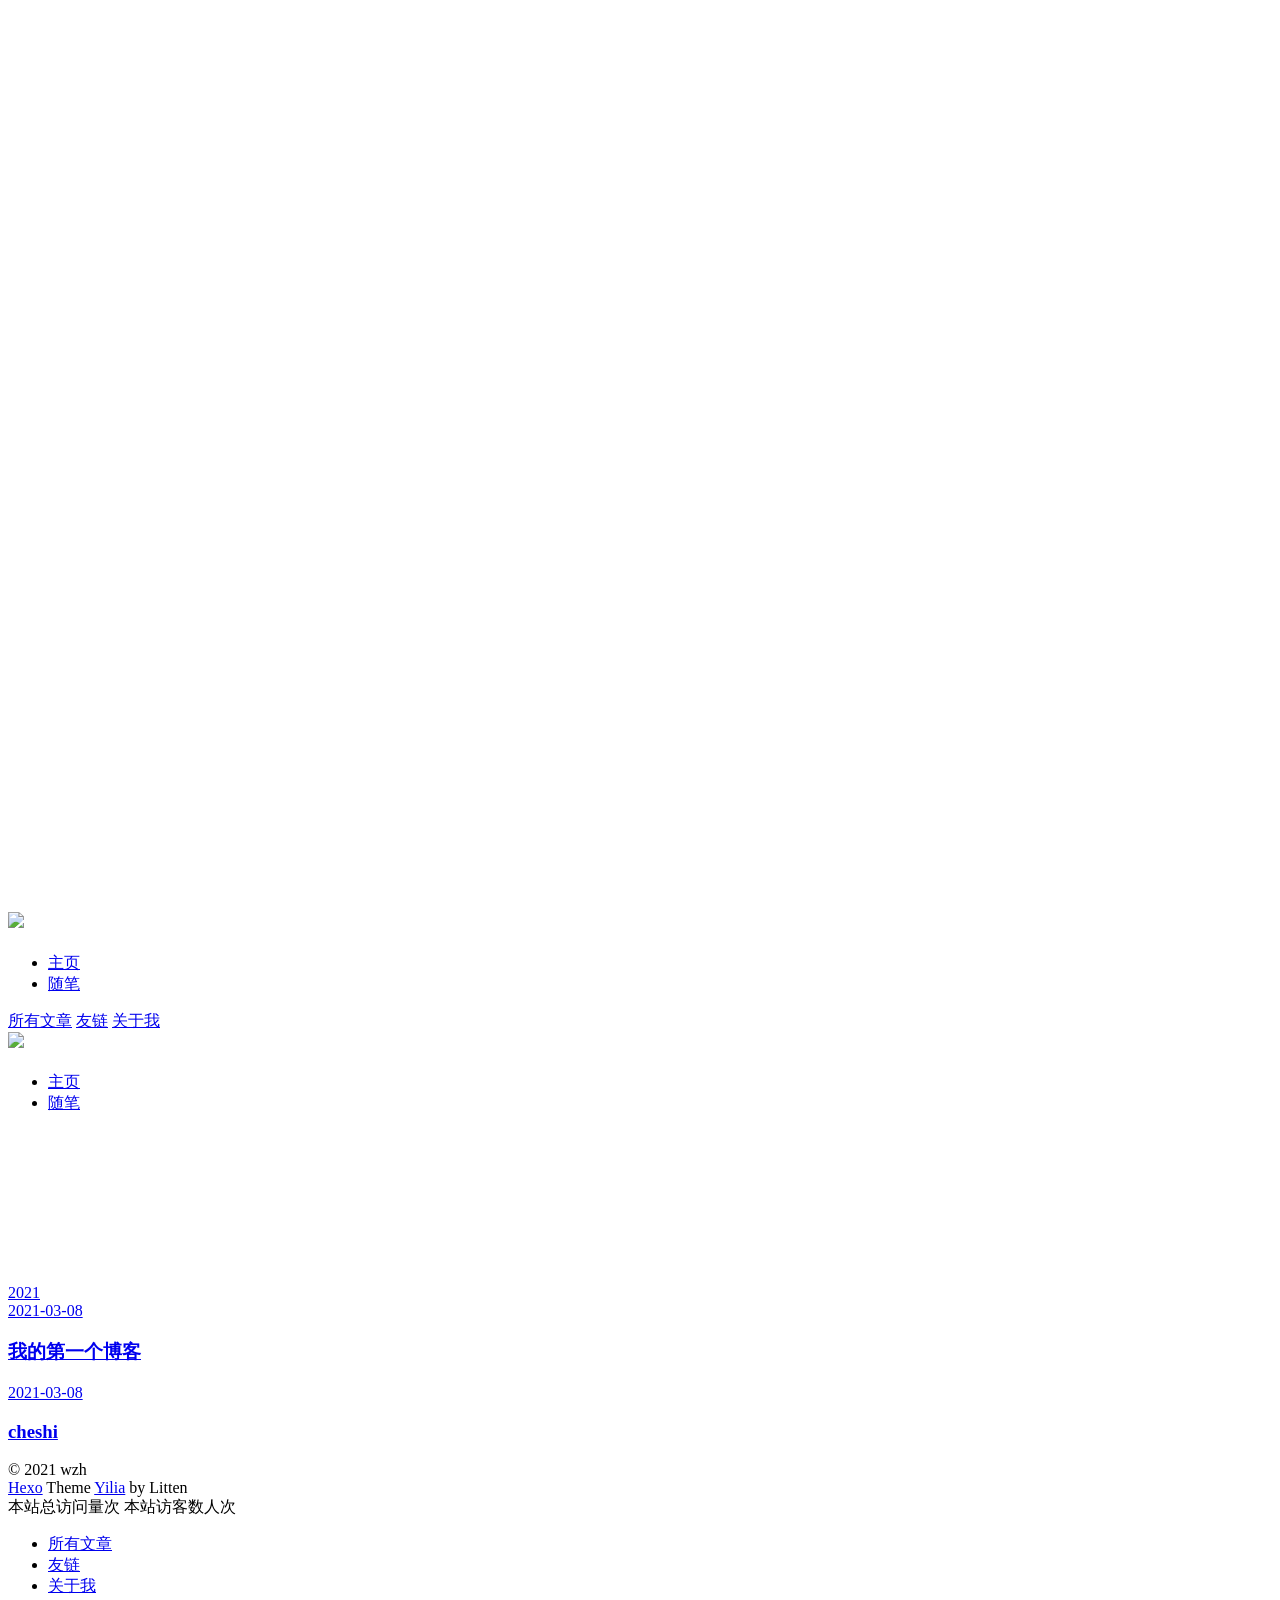
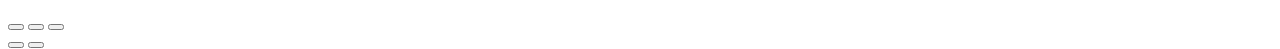
==== commit 5a9c0ae8: "Site updated: 2021-03-09 10:43:26" ====
--- a/archives/index.html
+++ b/archives/index.html
@@ -5,18 +5,18 @@
   
   <meta name="renderer" content="webkit">
   <meta http-equiv="X-UA-Compatible" content="IE=edge" >
-  <link rel="dns-prefetch" href="https://github.io">
-  <title>Archives | Hexo</title>
+  <link rel="dns-prefetch" href="https://woshiwangzihao.github.io">
+  <title>Archives | hexo</title>
   <meta name="viewport" content="width=device-width, initial-scale=1, maximum-scale=1">
   <meta property="og:type" content="website">
-<meta property="og:title" content="Hexo">
-<meta property="og:url" content="https://github.io/archives/index.html">
-<meta property="og:site_name" content="Hexo">
+<meta property="og:title" content="hexo">
+<meta property="og:url" content="https://woshiwangzihao.github.io/archives/index.html">
+<meta property="og:site_name" content="hexo">
 <meta property="og:locale" content="zh_CN">
-<meta property="article:author" content="wangzihao">
+<meta property="article:author" content="wzh">
 <meta name="twitter:card" content="summary">
   
-    <link rel="alternative" href="/atom.xml" title="Hexo" type="application/atom+xml">
+    <link rel="alternative" href="/atom.xml" title="hexo" type="application/atom+xml">
   
   
     <link rel="icon" href="assets/toux.png">
@@ -43,7 +43,7 @@
 <div class="intrude-less">
 	<header id="header" class="inner">
 		<a href="/" class="profilepic">
-			<img src="ssets/toux.png" class="js-avatar">
+			<img src="assets/0.png" class="js-avatar">
 		</a>
 		<hgroup>
 		  <h1 class="header-author"><a href="/"></a></h1>
@@ -99,7 +99,7 @@
 	<div class="intrude-less">
 		<header id="header" class="inner">
 			<div class="profilepic">
-				<img src="ssets/toux.png" class="js-avatar">
+				<img src="assets/0.png" class="js-avatar">
 			</div>
 			<hgroup>
 			  <h1 class="header-author js-header-author"></h1>
@@ -163,6 +163,33 @@
   <div class="archive-article-inner">
     <header class="archive-article-header">
       	<div class="article-meta">
+	      	<a href="/2021/03/08/%E6%88%91%E7%9A%84%E7%AC%AC%E4%B8%80%E4%B8%AA%E5%8D%9A%E5%AE%A2/" class="archive-article-date">
+  	<time datetime="2021-03-08T14:38:28.000Z" itemprop="datePublished"><i class="icon-calendar icon"></i>2021-03-08</time>
+</a>
+        </div>
+    	 
+  
+    <h1 itemprop="name">
+      <a class="archive-article-title" href="/2021/03/08/%E6%88%91%E7%9A%84%E7%AC%AC%E4%B8%80%E4%B8%AA%E5%8D%9A%E5%AE%A2/">我的第一个博客</a>
+    </h1>
+  
+
+        <div class="article-info info-on-right">
+          
+          
+
+        </div>
+        <div class="clearfix"></div>
+    </header>
+  </div>
+</article>
+  
+    
+    
+    <article class="archive-article archive-type-post">
+  <div class="archive-article-inner">
+    <header class="archive-article-header">
+      	<div class="article-meta">
 	      	<a href="/2021/03/08/cheshi/" class="archive-article-date">
   	<time datetime="2021-03-08T14:22:36.000Z" itemprop="datePublished"><i class="icon-calendar icon"></i>2021-03-08</time>
 </a>
@@ -198,7 +225,7 @@
   <div class="outer">
     <div id="footer-info">
     	<div class="footer-left">
-    		&copy; 2021 wangzihao
+    		&copy; 2021 wzh
     	</div>
       	<div class="footer-right">
       		<a href="http://hexo.io/" target="_blank">Hexo</a>  Theme <a href="https://github.com/litten/hexo-theme-yilia" target="_blank">Yilia</a> by Litten
@@ -206,6 +233,8 @@
     </div>
   </div>
 </footer>
+<span id="busuanzi_container_site_pv">    本站总访问量<span id="busuanzi_value_site_pv"></span>次</span>
+<span id="busuanzi_container_site_uv">  本站访客数<span id="busuanzi_value_site_uv"></span>人次</span>
     </div>
     <script>
 	var yiliaConfig = {
@@ -230,6 +259,7 @@
 return o(i(t),arguments.length<2?void 0:u(arguments[1]))}})},function(t,n,r){var e=r(54),i=r(2),o=e.get,u=e.key;e.exp({getOwnMetadata:function(t,n){return o(t,i(n),arguments.length<3?void 0:u(arguments[2]))}})},function(t,n,r){var e=r(54),i=r(2),o=r(32),u=e.has,c=e.key,f=function(t,n,r){if(u(t,n,r))return!0;var e=o(n);return null!==e&&f(t,e,r)};e.exp({hasMetadata:function(t,n){return f(t,i(n),arguments.length<3?void 0:c(arguments[2]))}})},function(t,n,r){var e=r(54),i=r(2),o=e.has,u=e.key;e.exp({hasOwnMetadata:function(t,n){return o(t,i(n),arguments.length<3?void 0:u(arguments[2]))}})},function(t,n,r){var e=r(54),i=r(2),o=r(26),u=e.key,c=e.set;e.exp({metadata:function(t,n){return function(r,e){c(t,n,(void 0!==e?i:o)(r),u(e))}}})},function(t,n,r){var e=r(1);e(e.P+e.R,"Set",{toJSON:r(165)("Set")})},function(t,n,r){"use strict";var e=r(1),i=r(147)(!0);e(e.P,"String",{at:function(t){return i(this,t)}})},function(t,n,r){"use strict";var e=r(1),i=r(46),o=r(16),u=r(122),c=r(120),f=RegExp.prototype,a=function(t,n){this._r=t,this._s=n};r(139)(a,"RegExp String",function(){var t=this._r.exec(this._s);return{value:t,done:null===t}}),e(e.P,"String",{matchAll:function(t){if(i(this),!u(t))throw TypeError(t+" is not a regexp!");var n=String(this),r="flags"in f?String(t.flags):c.call(t),e=new RegExp(t.source,~r.indexOf("g")?r:"g"+r);return e.lastIndex=o(t.lastIndex),new a(e,n)}})},function(t,n,r){"use strict";var e=r(1),i=r(181);e(e.P,"String",{padEnd:function(t){return i(this,t,arguments.length>1?arguments[1]:void 0,!1)}})},function(t,n,r){"use strict";var e=r(1),i=r(181);e(e.P,"String",{padStart:function(t){return i(this,t,arguments.length>1?arguments[1]:void 0,!0)}})},function(t,n,r){"use strict";r(82)("trimLeft",function(t){return function(){return t(this,1)}},"trimStart")},function(t,n,r){"use strict";r(82)("trimRight",function(t){return function(){return t(this,2)}},"trimEnd")},function(t,n,r){r(153)("asyncIterator")},function(t,n,r){r(153)("observable")},function(t,n,r){var e=r(1);e(e.S,"System",{global:r(3)})},function(t,n,r){for(var e=r(155),i=r(28),o=r(3),u=r(27),c=r(80),f=r(7),a=f("iterator"),s=f("toStringTag"),l=c.Array,h=["NodeList","DOMTokenList","MediaList","StyleSheetList","CSSRuleList"],v=0;v<5;v++){var p,d=h[v],y=o[d],g=y&&y.prototype;if(g){g[a]||u(g,a,l),g[s]||u(g,s,d),c[d]=l;for(p in e)g[p]||i(g,p,e[p],!0)}}},function(t,n,r){var e=r(1),i=r(151);e(e.G+e.B,{setImmediate:i.set,clearImmediate:i.clear})},function(t,n,r){var e=r(3),i=r(1),o=r(121),u=r(207),c=e.navigator,f=!!c&&/MSIE .\./.test(c.userAgent),a=function(t){return f?function(n,r){return t(o(u,[].slice.call(arguments,2),"function"==typeof n?n:Function(n)),r)}:t};i(i.G+i.B+i.F*f,{setTimeout:a(e.setTimeout),setInterval:a(e.setInterval)})},function(t,n,r){r(330),r(269),r(271),r(270),r(273),r(275),r(280),r(274),r(272),r(282),r(281),r(277),r(278),r(276),r(268),r(279),r(283),r(284),r(236),r(238),r(237),r(286),r(285),r(256),r(266),r(267),r(257),r(258),r(259),r(260),r(261),r(262),r(263),r(264),r(265),r(239),r(240),r(241),r(242),r(243),r(244),r(245),r(246),r(247),r(248),r(249),r(250),r(251),r(252),r(253),r(254),r(255),r(317),r(322),r(329),r(320),r(312),r(313),r(318),r(323),r(325),r(308),r(309),r(310),r(311),r(314),r(315),r(316),r(319),r(321),r(324),r(326),r(327),r(328),r(231),r(233),r(232),r(235),r(234),r(220),r(218),r(224),r(221),r(227),r(229),r(217),r(223),r(214),r(228),r(212),r(226),r(225),r(219),r(222),r(211),r(213),r(216),r(215),r(230),r(155),r(302),r(307),r(184),r(303),r(304),r(305),r(306),r(287),r(183),r(185),r(186),r(342),r(331),r(332),r(337),r(340),r(341),r(335),r(338),r(336),r(339),r(333),r(334),r(288),r(289),r(290),r(291),r(292),r(295),r(293),r(294),r(296),r(297),r(298),r(299),r(301),r(300),r(343),r(369),r(372),r(371),r(373),r(374),r(370),r(375),r(376),r(354),r(357),r(353),r(351),r(352),r(355),r(356),r(346),r(368),r(377),r(345),r(347),r(349),r(348),r(350),r(359),r(360),r(362),r(361),r(364),r(363),r(365),r(366),r(367),r(344),r(358),r(380),r(379),r(378),t.exports=r(52)},function(t,n){function r(t,n){if("string"==typeof n)return t.insertAdjacentHTML("afterend",n);var r=t.nextSibling;return r?t.parentNode.insertBefore(n,r):t.parentNode.appendChild(n)}t.exports=r},,,,,,,,,function(t,n,r){(function(n,r){!function(n){"use strict";function e(t,n,r,e){var i=n&&n.prototype instanceof o?n:o,u=Object.create(i.prototype),c=new p(e||[]);return u._invoke=s(t,r,c),u}function i(t,n,r){try{return{type:"normal",arg:t.call(n,r)}}catch(t){return{type:"throw",arg:t}}}function o(){}function u(){}function c(){}function f(t){["next","throw","return"].forEach(function(n){t[n]=function(t){return this._invoke(n,t)}})}function a(t){function n(r,e,o,u){var c=i(t[r],t,e);if("throw"!==c.type){var f=c.arg,a=f.value;return a&&"object"==typeof a&&m.call(a,"__await")?Promise.resolve(a.__await).then(function(t){n("next",t,o,u)},function(t){n("throw",t,o,u)}):Promise.resolve(a).then(function(t){f.value=t,o(f)},u)}u(c.arg)}function e(t,r){function e(){return new Promise(function(e,i){n(t,r,e,i)})}return o=o?o.then(e,e):e()}"object"==typeof r&&r.domain&&(n=r.domain.bind(n));var o;this._invoke=e}function s(t,n,r){var e=P;return function(o,u){if(e===F)throw new Error("Generator is already running");if(e===M){if("throw"===o)throw u;return y()}for(r.method=o,r.arg=u;;){var c=r.delegate;if(c){var f=l(c,r);if(f){if(f===A)continue;return f}}if("next"===r.method)r.sent=r._sent=r.arg;else if("throw"===r.method){if(e===P)throw e=M,r.arg;r.dispatchException(r.arg)}else"return"===r.method&&r.abrupt("return",r.arg);e=F;var a=i(t,n,r);if("normal"===a.type){if(e=r.done?M:j,a.arg===A)continue;return{value:a.arg,done:r.done}}"throw"===a.type&&(e=M,r.method="throw",r.arg=a.arg)}}}function l(t,n){var r=t.iterator[n.method];if(r===g){if(n.delegate=null,"throw"===n.method){if(t.iterator.return&&(n.method="return",n.arg=g,l(t,n),"throw"===n.method))return A;n.method="throw",n.arg=new TypeError("The iterator does not provide a 'throw' method")}return A}var e=i(r,t.iterator,n.arg);if("throw"===e.type)return n.method="throw",n.arg=e.arg,n.delegate=null,A;var o=e.arg;return o?o.done?(n[t.resultName]=o.value,n.next=t.nextLoc,"return"!==n.method&&(n.method="next",n.arg=g),n.delegate=null,A):o:(n.method="throw",n.arg=new TypeError("iterator result is not an object"),n.delegate=null,A)}function h(t){var n={tryLoc:t[0]};1 in t&&(n.catchLoc=t[1]),2 in t&&(n.finallyLoc=t[2],n.afterLoc=t[3]),this.tryEntries.push(n)}function v(t){var n=t.completion||{};n.type="normal",delete n.arg,t.completion=n}function p(t){this.tryEntries=[{tryLoc:"root"}],t.forEach(h,this),this.reset(!0)}function d(t){if(t){var n=t[w];if(n)return n.call(t);if("function"==typeof t.next)return t;if(!isNaN(t.length)){var r=-1,e=function n(){for(;++r<t.length;)if(m.call(t,r))return n.value=t[r],n.done=!1,n;return n.value=g,n.done=!0,n};return e.next=e}}return{next:y}}function y(){return{value:g,done:!0}}var g,b=Object.prototype,m=b.hasOwnProperty,x="function"==typeof Symbol?Symbol:{},w=x.iterator||"@@iterator",S=x.asyncIterator||"@@asyncIterator",_=x.toStringTag||"@@toStringTag",O="object"==typeof t,E=n.regeneratorRuntime;if(E)return void(O&&(t.exports=E));E=n.regeneratorRuntime=O?t.exports:{},E.wrap=e;var P="suspendedStart",j="suspendedYield",F="executing",M="completed",A={},N={};N[w]=function(){return this};var T=Object.getPrototypeOf,I=T&&T(T(d([])));I&&I!==b&&m.call(I,w)&&(N=I);var k=c.prototype=o.prototype=Object.create(N);u.prototype=k.constructor=c,c.constructor=u,c[_]=u.displayName="GeneratorFunction",E.isGeneratorFunction=function(t){var n="function"==typeof t&&t.constructor;return!!n&&(n===u||"GeneratorFunction"===(n.displayName||n.name))},E.mark=function(t){return Object.setPrototypeOf?Object.setPrototypeOf(t,c):(t.__proto__=c,_ in t||(t[_]="GeneratorFunction")),t.prototype=Object.create(k),t},E.awrap=function(t){return{__await:t}},f(a.prototype),a.prototype[S]=function(){return this},E.AsyncIterator=a,E.async=function(t,n,r,i){var o=new a(e(t,n,r,i));return E.isGeneratorFunction(n)?o:o.next().then(function(t){return t.done?t.value:o.next()})},f(k),k[_]="Generator",k.toString=function(){return"[object Generator]"},E.keys=function(t){var n=[];for(var r in t)n.push(r);return n.reverse(),function r(){for(;n.length;){var e=n.pop();if(e in t)return r.value=e,r.done=!1,r}return r.done=!0,r}},E.values=d,p.prototype={constructor:p,reset:function(t){if(this.prev=0,this.next=0,this.sent=this._sent=g,this.done=!1,this.delegate=null,this.method="next",this.arg=g,this.tryEntries.forEach(v),!t)for(var n in this)"t"===n.charAt(0)&&m.call(this,n)&&!isNaN(+n.slice(1))&&(this[n]=g)},stop:function(){this.done=!0;var t=this.tryEntries[0],n=t.completion;if("throw"===n.type)throw n.arg;return this.rval},dispatchException:function(t){function n(n,e){return o.type="throw",o.arg=t,r.next=n,e&&(r.method="next",r.arg=g),!!e}if(this.done)throw t;for(var r=this,e=this.tryEntries.length-1;e>=0;--e){var i=this.tryEntries[e],o=i.completion;if("root"===i.tryLoc)return n("end");if(i.tryLoc<=this.prev){var u=m.call(i,"catchLoc"),c=m.call(i,"finallyLoc");if(u&&c){if(this.prev<i.catchLoc)return n(i.catchLoc,!0);if(this.prev<i.finallyLoc)return n(i.finallyLoc)}else if(u){if(this.prev<i.catchLoc)return n(i.catchLoc,!0)}else{if(!c)throw new Error("try statement without catch or finally");if(this.prev<i.finallyLoc)return n(i.finallyLoc)}}}},abrupt:function(t,n){for(var r=this.tryEntries.length-1;r>=0;--r){var e=this.tryEntries[r];if(e.tryLoc<=this.prev&&m.call(e,"finallyLoc")&&this.prev<e.finallyLoc){var i=e;break}}i&&("break"===t||"continue"===t)&&i.tryLoc<=n&&n<=i.finallyLoc&&(i=null);var o=i?i.completion:{};return o.type=t,o.arg=n,i?(this.method="next",this.next=i.finallyLoc,A):this.complete(o)},complete:function(t,n){if("throw"===t.type)throw t.arg;return"break"===t.type||"continue"===t.type?this.next=t.arg:"return"===t.type?(this.rval=this.arg=t.arg,this.method="return",this.next="end"):"normal"===t.type&&n&&(this.next=n),A},finish:function(t){for(var n=this.tryEntries.length-1;n>=0;--n){var r=this.tryEntries[n];if(r.finallyLoc===t)return this.complete(r.completion,r.afterLoc),v(r),A}},catch:function(t){for(var n=this.tryEntries.length-1;n>=0;--n){var r=this.tryEntries[n];if(r.tryLoc===t){var e=r.completion;if("throw"===e.type){var i=e.arg;v(r)}return i}}throw new Error("illegal catch attempt")},delegateYield:function(t,n,r){return this.delegate={iterator:d(t),resultName:n,nextLoc:r},"next"===this.method&&(this.arg=g),A}}}("object"==typeof n?n:"object"==typeof window?window:"object"==typeof self?self:this)}).call(n,function(){return this}(),r(158))}])</script><script src="/./main.0cf68a.js"></script><script>!function(){!function(e){var t=document.createElement("script");document.getElementsByTagName("body")[0].appendChild(t),t.setAttribute("src",e)}("/slider.e37972.js")}()</script>
 
 
+<script  async  src="https://dn-lbstatics.qbox.me/busuanzi/2.3/busuanzi.pure.mini.js"></script>	
     
 <div class="tools-col" q-class="show:isShow,hide:isShow|isFalse" q-on="click:stop(e)">
   <div class="tools-nav header-menu">
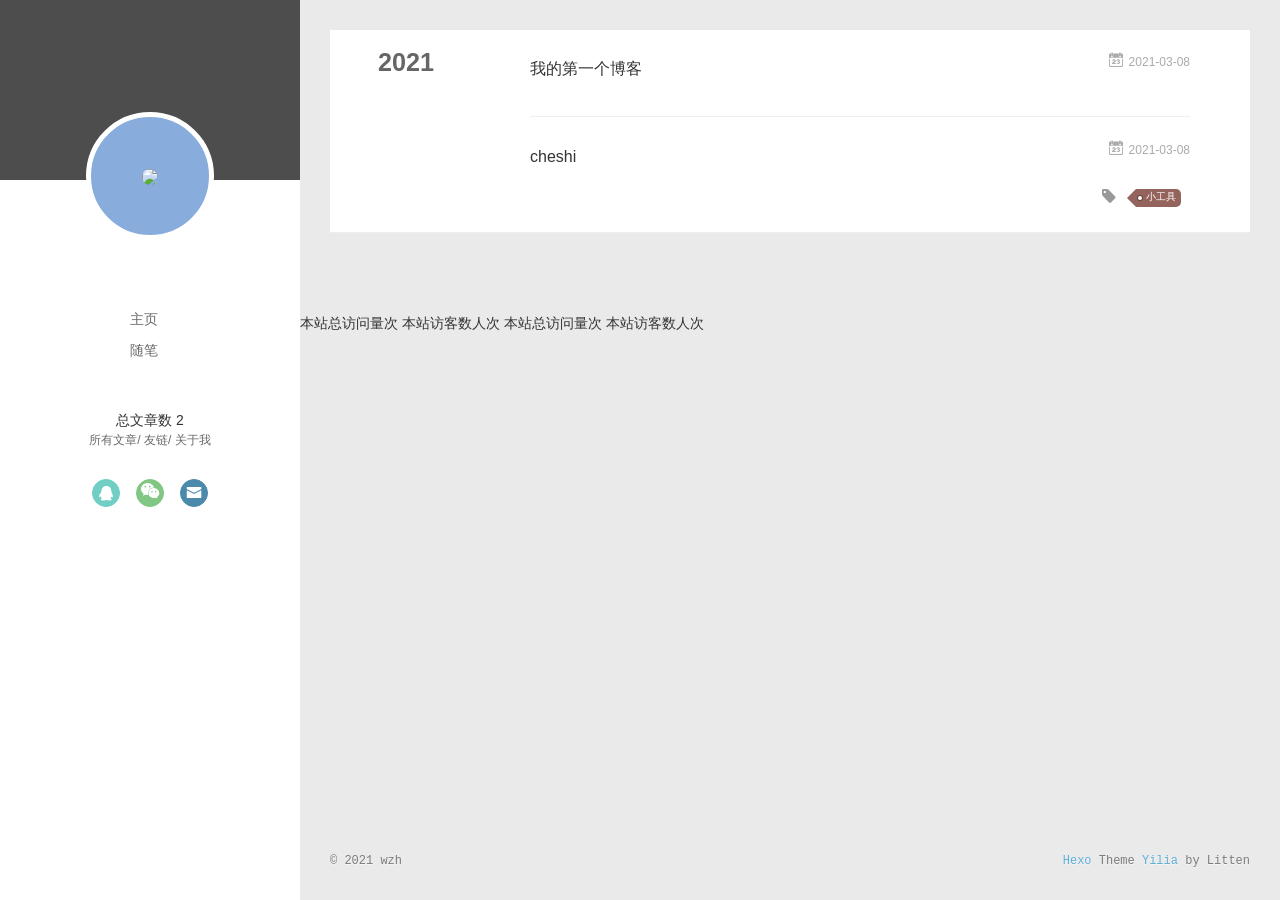
==== commit ce225ee4: "Site updated: 2021-03-09 12:16:51" ====
--- a/archives/index.html
+++ b/archives/index.html
@@ -58,6 +58,9 @@
 				<li><a href="/tags/%E9%9A%8F%E7%AC%94/">随笔</a></li>
 	        
 			</ul>
+		</nav>
+		<nav>
+   			总文章数 2
 		</nav>
 		<nav class="header-smart-menu">
     		
@@ -203,6 +206,17 @@
 
         <div class="article-info info-on-right">
           
+	<div class="article-tag tagcloud">
+		<i class="icon-price-tags icon"></i>
+		<ul class="article-tag-list">
+			 
+        		<li class="article-tag-list-item">
+        			<a href="javascript:void(0)" class="js-tag article-tag-list-link color4">小工具</a>
+        		</li>
+      		
+		</ul>
+	</div>
+
           
 
         </div>
@@ -235,6 +249,14 @@
 </footer>
 <span id="busuanzi_container_site_pv">    本站总访问量<span id="busuanzi_value_site_pv"></span>次</span>
 <span id="busuanzi_container_site_uv">  本站访客数<span id="busuanzi_value_site_uv"></span>人次</span>
+<!--页面点击小红心-->
+<script type="text/javascript" src="/love.js"></script>
+
+<span id="busuanzi_container_site_pv">    本站总访问量<span id="busuanzi_value_site_pv"></span>次</span>
+
+
+<span id="busuanzi_container_site_uv">  本站访客数<span id="busuanzi_value_site_uv"></span>人次</span>
+
     </div>
     <script>
 	var yiliaConfig = {
@@ -259,7 +281,8 @@
 return o(i(t),arguments.length<2?void 0:u(arguments[1]))}})},function(t,n,r){var e=r(54),i=r(2),o=e.get,u=e.key;e.exp({getOwnMetadata:function(t,n){return o(t,i(n),arguments.length<3?void 0:u(arguments[2]))}})},function(t,n,r){var e=r(54),i=r(2),o=r(32),u=e.has,c=e.key,f=function(t,n,r){if(u(t,n,r))return!0;var e=o(n);return null!==e&&f(t,e,r)};e.exp({hasMetadata:function(t,n){return f(t,i(n),arguments.length<3?void 0:c(arguments[2]))}})},function(t,n,r){var e=r(54),i=r(2),o=e.has,u=e.key;e.exp({hasOwnMetadata:function(t,n){return o(t,i(n),arguments.length<3?void 0:u(arguments[2]))}})},function(t,n,r){var e=r(54),i=r(2),o=r(26),u=e.key,c=e.set;e.exp({metadata:function(t,n){return function(r,e){c(t,n,(void 0!==e?i:o)(r),u(e))}}})},function(t,n,r){var e=r(1);e(e.P+e.R,"Set",{toJSON:r(165)("Set")})},function(t,n,r){"use strict";var e=r(1),i=r(147)(!0);e(e.P,"String",{at:function(t){return i(this,t)}})},function(t,n,r){"use strict";var e=r(1),i=r(46),o=r(16),u=r(122),c=r(120),f=RegExp.prototype,a=function(t,n){this._r=t,this._s=n};r(139)(a,"RegExp String",function(){var t=this._r.exec(this._s);return{value:t,done:null===t}}),e(e.P,"String",{matchAll:function(t){if(i(this),!u(t))throw TypeError(t+" is not a regexp!");var n=String(this),r="flags"in f?String(t.flags):c.call(t),e=new RegExp(t.source,~r.indexOf("g")?r:"g"+r);return e.lastIndex=o(t.lastIndex),new a(e,n)}})},function(t,n,r){"use strict";var e=r(1),i=r(181);e(e.P,"String",{padEnd:function(t){return i(this,t,arguments.length>1?arguments[1]:void 0,!1)}})},function(t,n,r){"use strict";var e=r(1),i=r(181);e(e.P,"String",{padStart:function(t){return i(this,t,arguments.length>1?arguments[1]:void 0,!0)}})},function(t,n,r){"use strict";r(82)("trimLeft",function(t){return function(){return t(this,1)}},"trimStart")},function(t,n,r){"use strict";r(82)("trimRight",function(t){return function(){return t(this,2)}},"trimEnd")},function(t,n,r){r(153)("asyncIterator")},function(t,n,r){r(153)("observable")},function(t,n,r){var e=r(1);e(e.S,"System",{global:r(3)})},function(t,n,r){for(var e=r(155),i=r(28),o=r(3),u=r(27),c=r(80),f=r(7),a=f("iterator"),s=f("toStringTag"),l=c.Array,h=["NodeList","DOMTokenList","MediaList","StyleSheetList","CSSRuleList"],v=0;v<5;v++){var p,d=h[v],y=o[d],g=y&&y.prototype;if(g){g[a]||u(g,a,l),g[s]||u(g,s,d),c[d]=l;for(p in e)g[p]||i(g,p,e[p],!0)}}},function(t,n,r){var e=r(1),i=r(151);e(e.G+e.B,{setImmediate:i.set,clearImmediate:i.clear})},function(t,n,r){var e=r(3),i=r(1),o=r(121),u=r(207),c=e.navigator,f=!!c&&/MSIE .\./.test(c.userAgent),a=function(t){return f?function(n,r){return t(o(u,[].slice.call(arguments,2),"function"==typeof n?n:Function(n)),r)}:t};i(i.G+i.B+i.F*f,{setTimeout:a(e.setTimeout),setInterval:a(e.setInterval)})},function(t,n,r){r(330),r(269),r(271),r(270),r(273),r(275),r(280),r(274),r(272),r(282),r(281),r(277),r(278),r(276),r(268),r(279),r(283),r(284),r(236),r(238),r(237),r(286),r(285),r(256),r(266),r(267),r(257),r(258),r(259),r(260),r(261),r(262),r(263),r(264),r(265),r(239),r(240),r(241),r(242),r(243),r(244),r(245),r(246),r(247),r(248),r(249),r(250),r(251),r(252),r(253),r(254),r(255),r(317),r(322),r(329),r(320),r(312),r(313),r(318),r(323),r(325),r(308),r(309),r(310),r(311),r(314),r(315),r(316),r(319),r(321),r(324),r(326),r(327),r(328),r(231),r(233),r(232),r(235),r(234),r(220),r(218),r(224),r(221),r(227),r(229),r(217),r(223),r(214),r(228),r(212),r(226),r(225),r(219),r(222),r(211),r(213),r(216),r(215),r(230),r(155),r(302),r(307),r(184),r(303),r(304),r(305),r(306),r(287),r(183),r(185),r(186),r(342),r(331),r(332),r(337),r(340),r(341),r(335),r(338),r(336),r(339),r(333),r(334),r(288),r(289),r(290),r(291),r(292),r(295),r(293),r(294),r(296),r(297),r(298),r(299),r(301),r(300),r(343),r(369),r(372),r(371),r(373),r(374),r(370),r(375),r(376),r(354),r(357),r(353),r(351),r(352),r(355),r(356),r(346),r(368),r(377),r(345),r(347),r(349),r(348),r(350),r(359),r(360),r(362),r(361),r(364),r(363),r(365),r(366),r(367),r(344),r(358),r(380),r(379),r(378),t.exports=r(52)},function(t,n){function r(t,n){if("string"==typeof n)return t.insertAdjacentHTML("afterend",n);var r=t.nextSibling;return r?t.parentNode.insertBefore(n,r):t.parentNode.appendChild(n)}t.exports=r},,,,,,,,,function(t,n,r){(function(n,r){!function(n){"use strict";function e(t,n,r,e){var i=n&&n.prototype instanceof o?n:o,u=Object.create(i.prototype),c=new p(e||[]);return u._invoke=s(t,r,c),u}function i(t,n,r){try{return{type:"normal",arg:t.call(n,r)}}catch(t){return{type:"throw",arg:t}}}function o(){}function u(){}function c(){}function f(t){["next","throw","return"].forEach(function(n){t[n]=function(t){return this._invoke(n,t)}})}function a(t){function n(r,e,o,u){var c=i(t[r],t,e);if("throw"!==c.type){var f=c.arg,a=f.value;return a&&"object"==typeof a&&m.call(a,"__await")?Promise.resolve(a.__await).then(function(t){n("next",t,o,u)},function(t){n("throw",t,o,u)}):Promise.resolve(a).then(function(t){f.value=t,o(f)},u)}u(c.arg)}function e(t,r){function e(){return new Promise(function(e,i){n(t,r,e,i)})}return o=o?o.then(e,e):e()}"object"==typeof r&&r.domain&&(n=r.domain.bind(n));var o;this._invoke=e}function s(t,n,r){var e=P;return function(o,u){if(e===F)throw new Error("Generator is already running");if(e===M){if("throw"===o)throw u;return y()}for(r.method=o,r.arg=u;;){var c=r.delegate;if(c){var f=l(c,r);if(f){if(f===A)continue;return f}}if("next"===r.method)r.sent=r._sent=r.arg;else if("throw"===r.method){if(e===P)throw e=M,r.arg;r.dispatchException(r.arg)}else"return"===r.method&&r.abrupt("return",r.arg);e=F;var a=i(t,n,r);if("normal"===a.type){if(e=r.done?M:j,a.arg===A)continue;return{value:a.arg,done:r.done}}"throw"===a.type&&(e=M,r.method="throw",r.arg=a.arg)}}}function l(t,n){var r=t.iterator[n.method];if(r===g){if(n.delegate=null,"throw"===n.method){if(t.iterator.return&&(n.method="return",n.arg=g,l(t,n),"throw"===n.method))return A;n.method="throw",n.arg=new TypeError("The iterator does not provide a 'throw' method")}return A}var e=i(r,t.iterator,n.arg);if("throw"===e.type)return n.method="throw",n.arg=e.arg,n.delegate=null,A;var o=e.arg;return o?o.done?(n[t.resultName]=o.value,n.next=t.nextLoc,"return"!==n.method&&(n.method="next",n.arg=g),n.delegate=null,A):o:(n.method="throw",n.arg=new TypeError("iterator result is not an object"),n.delegate=null,A)}function h(t){var n={tryLoc:t[0]};1 in t&&(n.catchLoc=t[1]),2 in t&&(n.finallyLoc=t[2],n.afterLoc=t[3]),this.tryEntries.push(n)}function v(t){var n=t.completion||{};n.type="normal",delete n.arg,t.completion=n}function p(t){this.tryEntries=[{tryLoc:"root"}],t.forEach(h,this),this.reset(!0)}function d(t){if(t){var n=t[w];if(n)return n.call(t);if("function"==typeof t.next)return t;if(!isNaN(t.length)){var r=-1,e=function n(){for(;++r<t.length;)if(m.call(t,r))return n.value=t[r],n.done=!1,n;return n.value=g,n.done=!0,n};return e.next=e}}return{next:y}}function y(){return{value:g,done:!0}}var g,b=Object.prototype,m=b.hasOwnProperty,x="function"==typeof Symbol?Symbol:{},w=x.iterator||"@@iterator",S=x.asyncIterator||"@@asyncIterator",_=x.toStringTag||"@@toStringTag",O="object"==typeof t,E=n.regeneratorRuntime;if(E)return void(O&&(t.exports=E));E=n.regeneratorRuntime=O?t.exports:{},E.wrap=e;var P="suspendedStart",j="suspendedYield",F="executing",M="completed",A={},N={};N[w]=function(){return this};var T=Object.getPrototypeOf,I=T&&T(T(d([])));I&&I!==b&&m.call(I,w)&&(N=I);var k=c.prototype=o.prototype=Object.create(N);u.prototype=k.constructor=c,c.constructor=u,c[_]=u.displayName="GeneratorFunction",E.isGeneratorFunction=function(t){var n="function"==typeof t&&t.constructor;return!!n&&(n===u||"GeneratorFunction"===(n.displayName||n.name))},E.mark=function(t){return Object.setPrototypeOf?Object.setPrototypeOf(t,c):(t.__proto__=c,_ in t||(t[_]="GeneratorFunction")),t.prototype=Object.create(k),t},E.awrap=function(t){return{__await:t}},f(a.prototype),a.prototype[S]=function(){return this},E.AsyncIterator=a,E.async=function(t,n,r,i){var o=new a(e(t,n,r,i));return E.isGeneratorFunction(n)?o:o.next().then(function(t){return t.done?t.value:o.next()})},f(k),k[_]="Generator",k.toString=function(){return"[object Generator]"},E.keys=function(t){var n=[];for(var r in t)n.push(r);return n.reverse(),function r(){for(;n.length;){var e=n.pop();if(e in t)return r.value=e,r.done=!1,r}return r.done=!0,r}},E.values=d,p.prototype={constructor:p,reset:function(t){if(this.prev=0,this.next=0,this.sent=this._sent=g,this.done=!1,this.delegate=null,this.method="next",this.arg=g,this.tryEntries.forEach(v),!t)for(var n in this)"t"===n.charAt(0)&&m.call(this,n)&&!isNaN(+n.slice(1))&&(this[n]=g)},stop:function(){this.done=!0;var t=this.tryEntries[0],n=t.completion;if("throw"===n.type)throw n.arg;return this.rval},dispatchException:function(t){function n(n,e){return o.type="throw",o.arg=t,r.next=n,e&&(r.method="next",r.arg=g),!!e}if(this.done)throw t;for(var r=this,e=this.tryEntries.length-1;e>=0;--e){var i=this.tryEntries[e],o=i.completion;if("root"===i.tryLoc)return n("end");if(i.tryLoc<=this.prev){var u=m.call(i,"catchLoc"),c=m.call(i,"finallyLoc");if(u&&c){if(this.prev<i.catchLoc)return n(i.catchLoc,!0);if(this.prev<i.finallyLoc)return n(i.finallyLoc)}else if(u){if(this.prev<i.catchLoc)return n(i.catchLoc,!0)}else{if(!c)throw new Error("try statement without catch or finally");if(this.prev<i.finallyLoc)return n(i.finallyLoc)}}}},abrupt:function(t,n){for(var r=this.tryEntries.length-1;r>=0;--r){var e=this.tryEntries[r];if(e.tryLoc<=this.prev&&m.call(e,"finallyLoc")&&this.prev<e.finallyLoc){var i=e;break}}i&&("break"===t||"continue"===t)&&i.tryLoc<=n&&n<=i.finallyLoc&&(i=null);var o=i?i.completion:{};return o.type=t,o.arg=n,i?(this.method="next",this.next=i.finallyLoc,A):this.complete(o)},complete:function(t,n){if("throw"===t.type)throw t.arg;return"break"===t.type||"continue"===t.type?this.next=t.arg:"return"===t.type?(this.rval=this.arg=t.arg,this.method="return",this.next="end"):"normal"===t.type&&n&&(this.next=n),A},finish:function(t){for(var n=this.tryEntries.length-1;n>=0;--n){var r=this.tryEntries[n];if(r.finallyLoc===t)return this.complete(r.completion,r.afterLoc),v(r),A}},catch:function(t){for(var n=this.tryEntries.length-1;n>=0;--n){var r=this.tryEntries[n];if(r.tryLoc===t){var e=r.completion;if("throw"===e.type){var i=e.arg;v(r)}return i}}throw new Error("illegal catch attempt")},delegateYield:function(t,n,r){return this.delegate={iterator:d(t),resultName:n,nextLoc:r},"next"===this.method&&(this.arg=g),A}}}("object"==typeof n?n:"object"==typeof window?window:"object"==typeof self?self:this)}).call(n,function(){return this}(),r(158))}])</script><script src="/./main.0cf68a.js"></script><script>!function(){!function(e){var t=document.createElement("script");document.getElementsByTagName("body")[0].appendChild(t),t.setAttribute("src",e)}("/slider.e37972.js")}()</script>
 
 
-<script  async  src="https://dn-lbstatics.qbox.me/busuanzi/2.3/busuanzi.pure.mini.js"></script>	
+<script  async  src="https://dn-lbstatics.qbox.me/busuanzi/2.3/busuanzi.pure.mini.js"></script>
+	
     
 <div class="tools-col" q-class="show:isShow,hide:isShow|isFalse" q-on="click:stop(e)">
   <div class="tools-nav header-menu">
@@ -310,6 +333,10 @@
             <input type="checkbox" q-on="click:toggleTag(e)" q-attr="checked:showTags">
           </label>
           <ul class="article-tag-list" q-show="showTags">
+             
+              <li class="article-tag-list-item">
+                <a href="javascript:void(0)" class="js-tag color4">小工具</a>
+              </li>
             
             <div class="clearfix"></div>
           </ul>
--- a/main.0cf68a.css
+++ b/main.0cf68a.css
@@ -0,0 +1,20 @@
+.clearfix:after,.clearfix:before{content:"";display:table}.clearfix:after{clear:both}.left-col.show{box-shadow:0 0 6px 0 rgba(0,0,0,.75)}.mid-col,.mid-col.show .article,.tools-col,.tools-col .tools-section .search-tag.tagcloud .article-tag-list,.tools-col .tools-section .search-ul .search-tag span:hover,.tools-col .tools-section .search-ul .search-time span:hover,.tools-col .tools-section .search-ul .search-title:hover,.tools-col .tools-section .search-wrap .icon{transition:all .2s ease-in;-ms-transition:all .2s ease-in}@-webkit-keyframes leftIn{0%,60%,75%,90%,to{-webkit-animation-timing-function:cubic-bezier(.215,.61,.355,1);animation-timing-function:cubic-bezier(.215,.61,.355,1)}0%{-webkit-transform:translateZ(0);transform:translateZ(0)}60%{-webkit-transform:translate3d(358px,0,0);transform:translate3d(358px,0,0)}75%{-webkit-transform:translate3d(323px,0,0);transform:translate3d(323px,0,0)}90%{-webkit-transform:translate3d(338px,0,0);transform:translate3d(338px,0,0)}to{-webkit-transform:translate3d(333px,0,0);transform:translate3d(333px,0,0)}}@keyframes leftIn{0%,60%,75%,90%,to{-webkit-animation-timing-function:cubic-bezier(.215,.61,.355,1);animation-timing-function:cubic-bezier(.215,.61,.355,1)}0%{-webkit-transform:translateZ(0);transform:translateZ(0)}60%{-webkit-transform:translate3d(358px,0,0);transform:translate3d(358px,0,0)}75%{-webkit-transform:translate3d(323px,0,0);transform:translate3d(323px,0,0)}90%{-webkit-transform:translate3d(338px,0,0);transform:translate3d(338px,0,0)}to{-webkit-transform:translate3d(333px,0,0);transform:translate3d(333px,0,0)}}.mid-col.show{-webkit-animation-duration:.8s;animation-duration:.8s;-webkit-animation-fill-mode:both;animation-fill-mode:both;-webkit-animation-name:leftIn;animation-name:leftIn}@-webkit-keyframes leftOut{0%,60%,75%,90%,to{-webkit-animation-timing-function:cubic-bezier(.215,.61,.355,1);animation-timing-function:cubic-bezier(.215,.61,.355,1)}0%{-webkit-transform:translate3d(333px,0,0);transform:translate3d(333px,0,0)}60%{-webkit-transform:translate3d(-25px,0,0);transform:translate3d(-25px,0,0)}75%{-webkit-transform:translate3d(10px,0,0);transform:translate3d(10px,0,0)}90%{-webkit-transform:translate3d(-5px,0,0);transform:translate3d(-5px,0,0)}to{-webkit-transform:translateZ(0);transform:translateZ(0)}}@keyframes leftOut{0%,60%,75%,90%,to{-webkit-animation-timing-function:cubic-bezier(.215,.61,.355,1);animation-timing-function:cubic-bezier(.215,.61,.355,1)}0%{-webkit-transform:translate3d(333px,0,0);transform:translate3d(333px,0,0)}60%{-webkit-transform:translate3d(-25px,0,0);transform:translate3d(-25px,0,0)}75%{-webkit-transform:translate3d(10px,0,0);transform:translate3d(10px,0,0)}90%{-webkit-transform:translate3d(-5px,0,0);transform:translate3d(-5px,0,0)}to{-webkit-transform:translateZ(0);transform:translateZ(0)}}.mid-col.hide{-webkit-animation-duration:.8s;animation-duration:.8s;-webkit-animation-name:leftOut;animation-name:leftOut}@-webkit-keyframes smallLeftIn{0%,60%,75%,90%,to{-webkit-animation-timing-function:cubic-bezier(.215,.61,.355,1);animation-timing-function:cubic-bezier(.215,.61,.355,1)}0%{-webkit-transform:translateZ(0);transform:translateZ(0)}60%{-webkit-transform:translate3d(325px,0,0);transform:translate3d(325px,0,0)}75%{-webkit-transform:translate3d(290px,0,0);transform:translate3d(290px,0,0)}90%{-webkit-transform:translate3d(305px,0,0);transform:translate3d(305px,0,0)}to{-webkit-transform:translate3d(300px,0,0);transform:translate3d(300px,0,0)}}@keyframes smallLeftIn{0%,60%,75%,90%,to{-webkit-animation-timing-function:cubic-bezier(.215,.61,.355,1);animation-timing-function:cubic-bezier(.215,.61,.355,1)}0%{-webkit-transform:translateZ(0);transform:translateZ(0)}60%{-webkit-transform:translate3d(325px,0,0);transform:translate3d(325px,0,0)}75%{-webkit-transform:translate3d(290px,0,0);transform:translate3d(290px,0,0)}90%{-webkit-transform:translate3d(305px,0,0);transform:translate3d(305px,0,0)}to{-webkit-transform:translate3d(300px,0,0);transform:translate3d(300px,0,0)}}.tools-col.show{-webkit-animation-duration:.8s;animation-duration:.8s;-webkit-animation-fill-mode:both;animation-fill-mode:both;-webkit-animation-name:smallLeftIn;animation-name:smallLeftIn}@-webkit-keyframes smallleftOut{0%,60%,75%,90%,to{-webkit-animation-timing-function:cubic-bezier(.215,.61,.355,1);animation-timing-function:cubic-bezier(.215,.61,.355,1)}0%{-webkit-transform:translate3d(333px,0,0);transform:translate3d(333px,0,0)}60%{-webkit-transform:translate3d(-25px,0,0);transform:translate3d(-25px,0,0)}75%{-webkit-transform:translate3d(10px,0,0);transform:translate3d(10px,0,0)}90%{-webkit-transform:translate3d(-5px,0,0);transform:translate3d(-5px,0,0)}to{-webkit-transform:translateZ(0);transform:translateZ(0)}}@keyframes smallleftOut{0%,60%,75%,90%,to{-webkit-animation-timing-function:cubic-bezier(.215,.61,.355,1);animation-timing-function:cubic-bezier(.215,.61,.355,1)}0%{-webkit-transform:translate3d(333px,0,0);transform:translate3d(333px,0,0)}60%{-webkit-transform:translate3d(-25px,0,0);transform:translate3d(-25px,0,0)}75%{-webkit-transform:translate3d(10px,0,0);transform:translate3d(10px,0,0)}90%{-webkit-transform:translate3d(-5px,0,0);transform:translate3d(-5px,0,0)}to{-webkit-transform:translateZ(0);transform:translateZ(0)}}.tools-col.hide{-webkit-animation-duration:.8s;animation-duration:.8s;-webkit-animation-fill-mode:both;animation-fill-mode:both;-webkit-animation-name:smallleftOut;animation-name:smallleftOut}html{-ms-text-size-adjust:100%;-webkit-text-size-adjust:100%;-webkit-tap-highlight-color:transparent;height:100%}body{margin:0;font-size:14px;font-family:Helvetica Neue,Helvetica,STHeiTi,Arial,sans-serif;line-height:1.5;color:#333;background-color:#fff;min-height:100%}article,aside,details,figcaption,figure,footer,header,hgroup,main,menu,nav,section,summary{display:block}audio,canvas,progress,video{display:inline-block}audio:not([controls]){display:none;height:0}progress{vertical-align:baseline}[hidden],template{display:none}a{background:transparent;text-decoration:none;color:#08c}a:active{outline:0}abbr[title]{border-bottom:1px dotted}b,strong{font-weight:700}dfn{font-style:italic}mark{background:#ff0;color:#000}small{font-size:80%}sub,sup{font-size:75%;line-height:0;position:relative;vertical-align:baseline}sup{top:-.5em}sub{bottom:-.25em}img{border:0;vertical-align:middle;max-width:100%}svg:not(:root){overflow:hidden}pre{overflow:auto;white-space:pre;white-space:pre-wrap;word-wrap:break-word}code,kbd,pre,samp{font-family:monospace,monospace;font-size:1em}button,input,optgroup,select,textarea{color:inherit;font:inherit;margin:0;vertical-align:middle}button,input,select{overflow:visible}button,select{text-transform:none}button,html input[type=button],input[type=reset],input[type=submit]{-webkit-appearance:button;cursor:pointer}[disabled]{cursor:default}button::-moz-focus-inner,input::-moz-focus-inner{border:0;padding:0}input{line-height:normal}input[type=checkbox],input[type=radio]{box-sizing:border-box;padding:0}input[type=number]::-webkit-inner-spin-button,input[type=number]::-webkit-outer-spin-button{height:auto}input[type=search]{-webkit-appearance:textfield;box-sizing:border-box}input[type=search]::-webkit-search-cancel-button,input[type=search]::-webkit-search-decoration{-webkit-appearance:none}fieldset{border:1px solid silver;margin:0 2px;padding:.35em .625em .75em}legend{border:0;padding:0}textarea{overflow:auto;resize:vertical;vertical-align:top}optgroup{font-weight:700}button,input,select,textarea{outline:0}input,textarea{-webkit-user-modify:read-write-plaintext-only}input::-ms-clear,input::-ms-reveal{display:none}input::-moz-placeholder,textarea::-moz-placeholder{color:#999}input:-ms-input-placeholder,textarea:-ms-input-placeholder{color:#999}input::-webkit-input-placeholder,textarea::-webkit-input-placeholder{color:#999}.placeholder{color:#999}table{border-collapse:collapse;border-spacing:0}td,th{padding:0}blockquote,figure,form,h1,h2,h3,h4,h5,h6,p{margin:0}dd,dl,li,ol,ul{margin:0;padding:0}ol,ul{list-style:none outside none}h1,h2,h3{line-height:2;font-weight:400}h1{font-size:18px}h2{font-size:16px}h3{font-size:14px}i{font-style:normal}*{box-sizing:border-box}@font-face{font-family:iconfont;src:url(./fonts/iconfont.b322fa.eot);src:url(./fonts/iconfont.b322fa.eot#iefix) format("embedded-opentype"),url(./fonts/iconfont.8c627f.woff) format("woff"),url(./fonts/iconfont.16acc2.ttf) format("truetype"),url(./fonts/iconfont.45d7ee.svg#iconfont) format("svg")}[class*=" icon-"],[class^=icon-]{font-family:iconfont!important;speak:none;font-size:16px;font-style:normal;font-weight:400;font-variant:normal;text-transform:none;line-height:1;-webkit-font-smoothing:antialiased;-moz-osx-font-smoothing:grayscale}.icon-twitter:before{content:"\E600"}.icon-facebook:before{content:"\E601"}.icon-clock:before{content:"\E602"}.icon-mail:before{content:"\E609"}.icon-link:before{content:"\E6AB"}.icon-search:before{content:"\E65B"}.icon-smile:before{content:"\E64A"}.icon-roundrightfill:before{content:"\E65A"}.icon-list:before{content:"\E682"}.icon-book:before{content:"\E6FE"}.icon-home:before{content:"\E6BB"}.icon-share:before{content:"\E618"}.icon-back:before{content:"\E625"}.icon-qq:before{content:"\E62D"}.icon-weibo:before{content:"\E619"}.icon-segmentfault:before{content:"\E603"}.icon-sort:before{content:"\E700"}.icon-jianshu:before{content:"\E613"}.icon-circle-left:before{content:"\E71F"}.icon-circle-right:before{content:"\E720"}.icon-loading:before{content:"\E614"}.icon-acfun:before{content:"\E604"}.icon-close:before{content:"\E60C"}.icon-tumblr:before{content:"\E6B0"}.icon-calendar:before{content:"\E667"}.icon-rss:before{content:"\E877"}.icon-price-tags:before{content:"\E6F9"}.icon-quo-left:before{content:"\E7F5"}.icon-quo-right:before{content:"\E7F6"}.icon-back1:before{content:"\E64E"}.icon-github:before{content:"\E735"}.icon-film:before{content:"\E7B7"}.icon-weixin:before{content:"\E61F"}.icon-qzone:before{content:"\E680"}.icon-category:before{content:"\E605"}.icon-douban:before{content:"\E64C"}.icon-roundleftfill:before{content:"\E799"}.icon-tuding:before{content:"\E651"}.icon-zhihu:before{content:"\E61B"}.icon-linkedin:before{content:"\E6D4"}.icon-google:before{content:"\E635"}.icon-plane:before{content:"\E62F"}.icon-bilibili:before{content:"\E622"}.icon-psn:before{content:"\E6C7"}body,button,input,select,textarea{color:#1a1a1a;font-family:lucida grande,lucida sans unicode,lucida,helvetica,Hiragino Sans GB,Microsoft YaHei,WenQuanYi Micro Hei,sans-serif;font-size:16px;font-size:1rem;line-height:1.75}body{overflow-y:hidden;background:#eaeaea}#container,body,html{height:100%;overflow-x:hidden;overflow-y:auto}#mobile-nav{display:none}#container{position:relative;min-height:100%}#container .anm-canvas{display:none}#container.show .anm-canvas{display:block;position:fixed}.body-wrap{margin-bottom:80px}.mid-col{position:absolute;right:0;min-height:100%;background:#eaeaea;left:300px;width:auto}.mid-col.show{background:none;opacity:.9}.mid-col.show .article{background:hsla(0,0%,100%,.3)}.left-col{background:#fff;width:300px;position:fixed;opacity:1;transition:all .2s ease-in;height:100%;z-index:999}.left-col .overlay{width:100%;height:180px;position:absolute}.left-col .intrude-less{width:76%;text-align:center;margin:112px auto 0}.left-col #header{width:100%;height:300px;position:relative;border-bottom:1px solid color-border}.left-col #header a{color:#696969}.left-col #header a:hover{color:#b0a0aa}.left-col #header .header-subtitle{text-align:center;color:#999;font-size:14px;line-height:25px;overflow:hidden;text-overflow:ellipsis;display:-webkit-box;-webkit-line-clamp:2;-webkit-box-orient:vertical}.left-col #header .header-menu{font-weight:300;line-height:31px;text-transform:uppercase;float:none;min-height:150px;margin-left:-12px;text-align:center;display:-webkit-box;-webkit-box-orient:horizontal;-webkit-box-pack:center;-webkit-box-align:center}.left-col #header .header-menu li{cursor:default}.left-col #header .header-menu li a{font-size:14px;min-width:300px}.left-col #header .header-smart-menu{font-size:12px;margin-bottom:20px}.left-col #header .header-smart-menu a:after{content:"/"}.left-col #header .header-smart-menu a:last-child:after{content:""}.left-col #header .profilepic{display:block;border:5px solid #fff;border-radius:300px;width:128px;height:128px;margin:0 auto;position:relative;overflow:hidden;background:#88acdb;-webkit-transition:all .2s ease-in;display:-webkit-box;-webkit-box-orient:horizontal;-webkit-box-pack:center;-webkit-box-align:center;text-align:center}.left-col #header .profilepic img{border-radius:300px;opacity:1;-webkit-transition:all .2s ease-in}.left-col #header .profilepic img.show{width:100%;height:100%;opacity:1}.left-col #header .header-author{text-align:center;margin:.67em 0;font-family:Roboto,serif;font-size:30px;transition:.3s}::-webkit-scrollbar{width:10px;height:10px}::-webkit-scrollbar-button{width:0;height:0}::-webkit-scrollbar-button:end:decrement,::-webkit-scrollbar-button:start:increment{display:none}::-webkit-scrollbar-corner{display:block}::-webkit-scrollbar-thumb{border-radius:8px;background-color:rgba(0,0,0,.2)}::-webkit-scrollbar-thumb:hover{border-radius:8px;background-color:rgba(0,0,0,.5)}::-webkit-scrollbar-thumb,::-webkit-scrollbar-track{border-right:1px solid transparent;border-left:1px solid transparent}::-webkit-scrollbar-track:hover{background-color:rgba(0,0,0,.15)}::-webkit-scrollbar-button:start{width:10px;height:10px;background:url(./img/scrollbar_arrow.png) no-repeat 0 0}::-webkit-scrollbar-button:start:hover{background:url(./img/scrollbar_arrow.png) no-repeat -15px 0}::-webkit-scrollbar-button:start:active{background:url(./img/scrollbar_arrow.png) no-repeat -30px 0}::-webkit-scrollbar-button:end{width:10px;height:10px;background:url(./img/scrollbar_arrow.png) no-repeat 0 -18px}::-webkit-scrollbar-button:end:hover{background:url(./img/scrollbar_arrow.png) no-repeat -15px -18px}::-webkit-scrollbar-button:end:active{background:url(./img/scrollbar_arrow.png) no-repeat -30px -18px}.article-entry .highlight,.article-entry pre{background:#272822;margin:10px 0;padding:10px;overflow:auto;color:#fff;font-size:.9em;line-height:22.400000000000002px}.article-entry .gist .gist-file .gist-data .line-numbers,.article-entry .highlight .gutter pre,.article-entry .highlight .gutter pre .line{color:#666}.article-entry code,.article-entry pre{font-family:Source Code Pro,Consolas,Monaco,Menlo,monospace}.article-entry code{background:#eee;padding:0 .3em;border:none}.article-entry pre code{background:none;text-shadow:none;padding:0;color:#fff}.article-entry .highlight{border-radius:4px}.article-entry .highlight pre{border:none;margin:0;padding:0}.article-entry .highlight table{margin:0;width:auto}.article-entry .highlight td{border:none;padding:0}.article-entry .highlight figcaption{color:highlight-comment;line-height:1em;margin-bottom:1em}.article-entry .highlight figcaption:after,.article-entry .highlight figcaption:before{content:"";display:table}.article-entry .highlight figcaption:after{clear:both}.article-entry .highlight figcaption a{float:right}.article-entry .highlight .gutter pre{text-align:right;padding-right:20px}.article-entry .highlight .gutter pre .line{text-shadow:none}.article-entry .highlight .line{color:#fff;min-height:19px}.article-entry .gist{margin:0 -20px;border-style:solid;border-color:#ddd;border-width:1px 0;background:#272822;padding:15px 20px 15px 0}.article-entry .gist .gist-file{border:none;font-family:Source Code Pro,Consolas,Monaco,Menlo,monospace;margin:0}.article-entry .gist .gist-file .gist-data{background:none;border:none}.article-entry .gist .gist-file .gist-data .line-numbers{background:none;border:none;padding:0 20px 0 0}.article-entry .gist .gist-file .gist-data .line-data{padding:0!important}.article-entry .gist .gist-file .highlight{margin:0;padding:0;border:none}.article-entry .gist .gist-file .gist-meta{background:#272822;color:highlight-comment;font:.85em Helvetica Neue,Helvetica,Arial,sans-serif;text-shadow:0 0;padding:0;margin-top:1em;margin-left:20px}.article-entry .gist .gist-file .gist-meta a{color:#258fb8;font-weight:400}.article-entry .gist .gist-file .gist-meta a:hover{text-decoration:underline}pre .comment{color:#75715e}pre .class .params,pre .function .keyword,pre .keyword{color:#66d9ef}pre .css .value,pre .doctype,pre .function,pre .params,pre .tag{color:#fff}pre .at_rule,pre .at_rule .keyword,pre .css~* .tag,pre .preprocessor,pre .preprocessor .keyword,pre .title{color:#f92672}pre .attribute,pre .built_in,pre .class,pre .css~* .class,pre .function .title{color:#a6e22e}pre .string,pre .value{color:#e6db74}pre .number{color:#7163d7}pre .css~* .id,pre .id{color:#fd971f}#header .tagcloud a{color:#fff}.tagcloud a{display:inline-block;text-decoration:none;font-weight:400;font-size:10px;color:#fff;height:18px;line-height:18px;float:left;padding:0 5px 0 10px;position:relative;border-radius:0 5px 5px 0;margin:5px 9px 5px 8px;font-family:Menlo,Monaco,Andale Mono,lucida console,Courier New,monospace}.tagcloud a:hover{opacity:.8}.tagcloud a:before{content:" ";width:0;height:0;position:absolute;top:0;left:-18px;border:9px solid transparent}.tagcloud a:after{content:" ";width:4px;height:4px;background-color:#fff;border-radius:4px;box-shadow:0 0 0 1px rgba(0,0,0,.3);position:absolute;top:7px;left:2px}.tagcloud a.color1{background:#ff945c}.tagcloud a.color1:before{border-right-color:#ff945c}.tagcloud a.color2{background:#cc8167}.tagcloud a.color2:before{border-right-color:#cc8167}.tagcloud a.color3{background:#ba8f6c}.tagcloud a.color3:before{border-right-color:#ba8f6c}.tagcloud a.color4{background:#94635c}.tagcloud a.color4:before{border-right-color:#94635c}.tagcloud a.color5{background:#7b5d5f}.tagcloud a.color5:before{border-right-color:#7b5d5f}.article-tag-list .article-tag-list-item{float:left}.article-pop-out .icon-tuding{color:#999;float:left;margin-right:10px;margin-top:6px}.article-category,.article-category .article-tag-list,.article-tag,.article-tag .article-tag-list{float:left}.article-category .icon,.article-tag .icon{color:#999;float:left;margin-right:10px;margin-top:6px}.article-pop-out{float:left}.archive-article-date{color:#999;margin-right:7.6923%;float:right}.archive-article-date .icon{margin:5px 5px 5px 0}.glass{background-color:rgba(54,70,93,.9);z-index:998;transition:opacity .15s;width:100%;height:100%;display:none}.glass,.tagcloud-ctn{left:0;opacity:1;bottom:0;position:fixed;right:0;top:0}.tagcloud-ctn{z-index:90120;background-size:100% 100%}.tagcloud-ctn .tagcloud-global{position:fixed;top:50%;left:50%;margin-top:-115px;margin-left:-315px;width:630px}.tagcloud-ctn .tagcloud-global a{width:80px;height:80px;border-radius:50%;background:#f2992e;color:#fff;display:block;float:left;line-height:80px;text-align:center}.tagcloud-ctn .tagcloud-global .tab-post-types .tab-post-type:first-child .post-type-icon{background:#f2992e}.tagcloud-ctn .tagcloud-global .tab-post-types .tab-post-type:nth-child(2) .post-type-icon{background:#56bc8a}.tagcloud-ctn .tagcloud-global .tab-post-types .tab-post-type:nth-child(3) .post-type-icon{background:#4aa8d8}.tagcloud-ctn .tagcloud-global .tab-post-types .tab-post-type:nth-child(4) .post-type-icon{background:#a77dc2}.tagcloud-ctn .tagcloud-global .tab-post-types .tab-post-type:nth-child(5) .post-type-icon{background:#dd765d}#header .header-nav{width:100%;position:absolute;transition:-webkit-transform .3s ease-in;transition:transform .3s ease-in;transition:transform .3s ease-in,-webkit-transform .3s ease-in}#header .header-nav .social{margin-top:10px;text-align:center;display:-webkit-box;display:-ms-flexbox;display:flex;-ms-flex-wrap:wrap;flex-wrap:wrap;-webkit-box-pack:center;-ms-flex-pack:center;justify-content:center}#header .header-nav .social a{border-radius:50%;display:-moz-inline-stack;display:inline-block;vertical-align:middle;*vertical-align:auto;zoom:1;*display:inline;margin:0 8px 15px;transition:.3s;text-align:center;color:#fff;opacity:.7;width:28px;height:28px;line-height:26px}#header .header-nav .social a:hover{opacity:1}#header .header-nav .social a.weibo{background:#aaf;border:1px solid #aaf}#header .header-nav .social a.weibo:hover{border:1px solid #aaf}#header .header-nav .social a.segmentfault{background:#009a61;border:1px solid #009a61}#header .header-nav .social a.segmentfault:hover{border:1px solid #009a61}#header .header-nav .social a.rss{background:#ef7522;border:1px solid #ef7522}#header .header-nav .social a.rss:hover{border:1px solid #cf5d0f}#header .header-nav .social a.github{background:#afb6ca;border:1px solid #afb6ca}#header .header-nav .social a.github:hover{border:1px solid #909ab6}#header .header-nav .social a.facebook{background:#3b5998;border:1px solid #3b5998}#header .header-nav .social a.facebook:hover{border:1px solid #2d4373}#header .header-nav .social a.google{background:#c83d20;border:1px solid #c83d20}#header .header-nav .social a.google:hover{border:1px solid #9c3019}#header .header-nav .social a.twitter{background:#55cff8;border:1px solid #55cff8}#header .header-nav .social a.twitter:hover{border:1px solid #24c1f6}#header .header-nav .social a.linkedin{background:#005a87;border:1px solid #005a87}#header .header-nav .social a.linkedin:hover{border:1px solid #006b98}#header .header-nav .social a.acfun{background:#fd4c5d;border:1px solid #fd4c5d}#header .header-nav .social a.acfun:hover{border:1px solid #fd4c5d}#header .header-nav .social a.bilibili{background:#e15280;border:1px solid #e15280}#header .header-nav .social a.bilibili:hover{border:1px solid #e15280}#header .header-nav .social a.zhihu{background:#0078d8;border:1px solid #0078d8}#header .header-nav .social a.zhihu:hover{border:1px solid #0078d8}#header .header-nav .social a.douban{background:#06c611;border:1px solid #06c611}#header .header-nav .social a.douban:hover{border:1px solid #06c611}#header .header-nav .social a.mail{background:#005a87;border:1px solid #005a87}#header .header-nav .social a.mail:hover{border:1px solid #006b98}#header .header-nav .social a.jianshu{background:#ff5722;border:1px solid #ff5722}#header .header-nav .social a.jianshu:hover{border:1px solid #ff5722}#header .header-nav .social a.weixin{background:#4caf50;border:1px solid #4caf50}#header .header-nav .social a.weixin:hover{border:1px solid #4caf50}#header .header-nav .social a.qq{background:#34baad;border:1px solid #34baad}#header .header-nav .social a.qq:hover{border:1px solid #34baad}#header .header-nav .social a.psn{background:#086ef6;border:1px solid #086ef6}#header .header-nav .social a.psn:hover{border:1px solid #086ef6}#page-nav{text-align:center;margin-top:30px}#page-nav .page-number{width:20px;height:25px;background:#4d4d4d;display:inline-block;color:#fff;line-height:25px;font-size:12px;margin:0 5px 30px;border-radius:2px}#page-nav .page-number:hover{background:#5e5e5e}#page-nav .current{background:#88acdb;cursor:default}#page-nav .current:hover{background:#88acdb}#page-nav .extend{color:#4d4d4d;margin:0 27px;opacity:1}#page-nav .extend:hover{color:#5e5e5e}#page-nav:hover .extend{opacity:1}.archives-wrap{position:relative;margin:0 30px;padding-right:60px;border-bottom:1px solid #eee;background:#fff}.archives-wrap:first-child{margin-top:30px}.archives-wrap:last-child{margin-bottom:80px}.archives-wrap .archive-year-wrap{line-height:35px;width:200px;position:absolute;padding-top:15px;font-size:1.8em;z-index:1}.archives-wrap .archive-year-wrap a{color:#666;font-weight:700;padding-left:48px}.archives{position:relative}.archives .article-info{border:none}.archives .archive-article{margin-left:200px;padding:20px 0;border-bottom:1px solid #eee;border-top:1px solid #fff;position:relative}.archives .archive-article:first-child{border-top:none}.archives .archive-article:last-child{border-bottom:none}.archives .archive-article-title{font-size:16px;color:#333;transition:color .3s}.archives .archive-article-title:hover{color:#657b83}.archives .archive-article-title span{display:block;color:#a8a8a8;font-size:12px;line-height:14px;height:7px;padding-left:2px}.archives .archive-article-title span:before{display:inline-block;content:"\201C";font-family:serif;font-size:30px;float:left;margin:4px 4px 0 -12px;color:#c8c8c8}.archive-article-inner .icon-clock{margin-right:5px}.archive-article-inner .archive-article-header{position:relative;min-height:36px}.archive-article-inner .article-meta{position:relative;float:right;margin-top:-10px;color:#555;background:none;text-align:right;width:auto}.archive-article-inner .article-meta .article-date time{color:#aaa}.archive-article-inner .article-meta .archive-article-date,.archive-article-inner .article-meta .article-tag-list{margin-right:30px;display:-moz-inline-stack;display:inline-block;vertical-align:middle;zoom:1;color:#666;font-size:14px}.archive-article-inner .article-meta .archive-article-date{cursor:default;font-size:12px;margin-bottom:5px;margin-top:-10px;margin-right:0}.archive-article-inner .article-meta .article-category:before{float:left;margin-top:1px;left:15px}.archive-article-inner .article-meta .article-category .article-category-link{width:auto;max-width:83px;padding-left:10px}.archive-article-inner .article-meta .article-tag-list{margin-top:0}.archive-article-inner .article-meta .article-tag-list:before{left:15px}.archive-article-inner .article-meta .article-tag-list .article-tag-list-item{display:inline-block;width:auto;max-width:83px;padding-left:8px;font-size:12px}.tools-col{width:300px;height:100%;position:fixed;left:0;top:0;z-index:0;padding:0;opacity:0;-webkit-overflow-scrolling:touch;overflow-scrolling:touch}.tools-col.show{opacity:1}.tools-col.hide{z-index:0}.tools-col .tools-nav{display:none}.tools-col .tools-section,.tools-col .tools-wrap{height:100%;color:#e5e5e5;width:360px;overflow:hidden;overflow-y:auto}.tools-col .tools-section ::-webkit-scrollbar,.tools-col .tools-wrap ::-webkit-scrollbar{display:none}.tools-col .tools-section .search-wrap{width:310px;margin:20px 20px 10px;position:relative}.tools-col .tools-section .search-wrap .search-ipt{width:310px;color:#fff;background:none;border:none;border-bottom:2px solid #fff;font-family:Roboto,serif}.tools-col .tools-section .search-wrap .icon{position:absolute;right:0;top:7px;color:#fff;cursor:pointer}.tools-col .tools-section .search-wrap .icon:hover{-webkit-transform:scale(1.2);transform:scale(1.2)}.tools-col .tools-section .search-wrap ::-webkit-input-placeholder{color:#ededed}.tools-col .tools-section .search-tag.tagcloud{text-align:center;position:relative}.tools-col .tools-section .search-tag.tagcloud .search-tag-wording{font-size:12px;float:right;margin:4px 75px 0 0}.tools-col .tools-section .search-tag.tagcloud .search-switch{width:40px;height:25px;display:block}.tools-col .tools-section .search-tag.tagcloud .search-switch input{width:40px;height:14px;position:absolute;top:0;right:30px;z-index:2;border:0;background:0 0;-webkit-appearance:none;outline:0}.tools-col .tools-section .search-tag.tagcloud .search-switch input:before{content:"";width:40px;height:14px;border:1px solid #bdcabc;background-color:#fdfdfd;border-radius:20px;cursor:pointer;display:inline-block;position:relative;vertical-align:middle;box-sizing:content-box;box-shadow:inset 0 0 0 0 #dfdfdf;transition:border .4s,box-shadow .4s;background-clip:content-box}.tools-col .tools-section .search-tag.tagcloud .search-switch input:checked:before{border-color:#64bd63;box-shadow:inset 0 0 0 .16rem #64bd63;background-color:#64bd63;transition:border .4s,box-shadow .4s,background-color 1.2s}.tools-col .tools-section .search-tag.tagcloud .search-switch input:checked:after{left:27px;background:#fff}.tools-col .tools-section .search-tag.tagcloud .search-switch input:after{content:"";width:14px;height:14px;position:absolute;top:16px;left:2px;-webkit-transform:translateY(-50%);border-radius:100%;background-color:#91c0f1;box-shadow:0 1px 1px rgba(0,0,0,.4);transition:left .2s;cursor:pointer}.tools-col .tools-section .search-tag.tagcloud .article-tag-list{display:none;margin:15px 10px 0;padding:10px;background:hsla(0,0%,100%,.2)}.tools-col .tools-section .search-tag.tagcloud .article-tag-list.show{display:block}.tools-col .tools-section .search-tag.tagcloud .a{float:none}.tools-col .tools-section .search-ul{margin-top:10px;color:rgba(77,77,77,.75);-webkit-overflow-scrolling:touch;overflow-scrolling:touch;overflow-y:auto}.tools-col .tools-section .search-ul .search-li{padding:10px 20px;border-bottom:1px dotted #dcdcdc}.tools-col .tools-section .search-ul .search-li:hover{background:hsla(0,0%,100%,.2)}.tools-col .tools-section .search-ul .search-title{overflow:hidden;white-space:nowrap;text-overflow:ellipsis;display:block;color:#fffff8;text-shadow:1px 1px rgba(77,77,77,.25)}.tools-col .tools-section .search-ul .search-title .icon{margin-right:10px;color:#fffdd8}.tools-col .tools-section .search-ul .search-title:hover{color:#fff}.tools-col .tools-section .search-ul .search-tag,.tools-col .tools-section .search-ul .search-time{font-size:12px;color:#fffdd8;margin-right:10px}.tools-col .tools-section .search-ul .search-tag .icon,.tools-col .tools-section .search-ul .search-time .icon{margin-right:0}.tools-col .tools-section .search-ul .search-tag span,.tools-col .tools-section .search-ul .search-time span{cursor:pointer}.tools-col .tools-section .search-ul .search-tag span:hover,.tools-col .tools-section .search-ul .search-time span:hover{color:#fff}.tools-col .tools-section .search-ul .search-time{float:left}.tools-col .tools-section .search-ul .search-tag span{margin-right:5px}.tools-col .tools-section-friends{padding-top:30px}.tools-col .aboutme-wrap{display:-webkit-box;display:-ms-flexbox;display:flex;-webkit-box-align:center;-ms-flex-align:center;align-items:center;-webkit-box-pack:center;-ms-flex-pack:center;justify-content:center;width:100%;height:100%;color:#fffdd8;text-shadow:1px 1px rgba(77,77,77,.45)}.body-wrap>article{position:relative}@-webkit-keyframes cd-bounce-1{0%{opacity:0;-webkit-transform:scale(1)}60%{opacity:1;-webkit-transform:scale(1.01)}to{-webkit-transform:scale(1)}}@keyframes cd-bounce-1{0%{opacity:0;-webkit-transform:scale(1);transform:scale(1)}60%{opacity:1;-webkit-transform:scale(1.01);transform:scale(1.01)}to{-webkit-transform:scale(1);transform:scale(1)}}.article{margin:30px;position:relative;border:1px solid #ddd;border-top:1px solid #fff;border-bottom:1px solid #fff;background:#fff;transition:all .2s ease-in}.article img{max-width:100%}.article-inner h1.article-title,.article-title{color:#696969;margin-left:0;font-weight:300;line-height:35px;margin-bottom:20px;font-size:26px;transition:color .3s}.article-header{border-left:5px solid #4d4d4d;padding:30px 0 15px 25px;padding-left:7.6923%}.article-meta{width:150px;font-size:14;text-align:right;position:absolute;right:0;top:23px;text-align:center;z-index:1}.article-meta time{color:#aaa}.article-meta time .icon-clock{margin-right:8px;font-size:16px}.article-more-link{margin-top:0;text-align:left;float:right}.article-more-link a{background:#4d4d4d;color:#fff;font-size:12px;padding:5px 8px;line-height:16px;border-radius:2px;transition:background .3s}.article-more-link a:hover{background:#3c3c3c}.article-more-link a.hidden{visibility:hidden}.article-info.info-on-right{margin:10px 0 0;float:right}.article-info-index.article-info{padding-top:20px;margin:30px 7.6923% 0;min-height:72px;border-top:1px solid #ddd}.article-info-post.article-info{padding:0;border:none;margin:-30px 0 20px 7.6923%}.article-inner p{margin:0 0 1.75em}.article-inner{border-color:#d1d1d1}.article-inner h1{font-size:28px;font-size:1.75rem;line-height:1.25;margin-top:2em;margin-bottom:1em}.article-inner h2{font-size:23px;font-size:1.4375rem;line-height:1.2173913043;margin-top:2.4347826087em;margin-bottom:1.2173913043em}.article-inner h3{font-size:19px;font-size:1.1875rem;line-height:1.1052631579;margin-top:2.9473684211em;margin-bottom:1.4736842105em}.article-inner h4,.article-inner h5,.article-inner h6{font-size:16px;font-size:1rem;line-height:1.3125;margin-top:3.5em;margin-bottom:1.75em}.article-inner h4{letter-spacing:.140625em;text-transform:uppercase}.article-inner h6{font-style:italic}.article-inner h1,.article-inner h2,.article-inner h3,.article-inner h4,.article-inner h5,.article-inner h6{font-weight:900}.article-inner h1:first-child,.article-inner h2:first-child,.article-inner h3:first-child,.article-inner h4:first-child,.article-inner h5:first-child,.article-inner h6:first-child{margin-top:0}.article-inner h1:first-child{margin-bottom:10px;display:inline}.article-entry{line-height:1.8em;padding-right:7.6923%;padding-left:7.6923%}.article-entry p{margin-top:10px}.article-entry li code,.article-entry p code{padding:1px 3px;margin:0 3px;background:#ddd;border:1px solid #ccc;font-family:Menlo,Monaco,Andale Mono,lucida console,Courier New,monospace;word-wrap:break-word;font-size:14px}.article-entry blockquote{background:#ddd;border-left:5px solid #ccc;padding:15px 20px;margin-top:10px;border-left:5px solid #657b83;background:#f6f6f6}.article-entry blockquote p{margin-top:0;margin-bottom:0}.article-entry em{font-style:italic}.article-entry ul li:before{content:"";width:6px;height:6px;border:1px solid #999;border-radius:10px;background:#aaa;display:inline-block;margin-right:10px;float:left;margin-top:10px}.article-entry ol{counter-reset:item}.article-entry ol li:before{counter-increment:item;content:counter(item) ".";margin-right:10px}.article-entry ol,.article-entry ul{font-size:14px;margin:10px 0}.article-entry li ol,.article-entry li ul{margin-left:30px}.article-entry li ol li:before,.article-entry li ul li:before{content:"";background:#dedede}.article-entry h1{margin-top:30px}.article-entry h2,.article-entry h3,.article-entry h4,.article-entry h5,.article-entry h6{margin-top:20px;font-weight:700;color:#574c4c;padding-bottom:5px;border-bottom:1px solid #ddd}.article-entry video{max-width:100%}.article-entry strong{font-weight:700}.article-entry .caption{display:block;font-size:.8em;color:#aaa}.article-entry hr{height:0;margin-top:20px;margin-bottom:20px;border-left:0;border-right:0;border-top:1px solid #ddd;border-bottom:1px solid #fff}.article-entry pre{line-height:1.5;margin-top:10px;padding:5px 15px;overflow-x:auto;color:#657b83;border:1px solid #ccc;text-shadow:0 1px #444;font-family:Menlo,Monaco,Andale Mono,lucida console,Courier New,monospace}.article-entry pre code{font-size:14px}.article-entry table{width:100%;border:1px solid #dedede;margin:15px 0;border-collapse:collapse}.article-entry table td,.article-entry table tr{height:35px}.article-entry table thead tr{background:#f8f8f8}.article-entry table tbody tr:hover{background:#efefef}.article-entry table td,.article-entry table th{border:1px solid #dedede;padding:0 10px}.article-entry figure table{border:none;width:auto;margin:0}.article-entry figure table tbody tr:hover{background:none}#article-nav{margin:0 0 20px;padding:0 32px 10px;min-height:30px}#article-nav .article-nav-link-wrap{font-size:14px}#article-nav .article-nav-link-wrap .article-nav-title{display:inline-block;font-size:16px;transition:color .3s}#article-nav .article-nav-link-wrap:hover .article-nav-title,#article-nav .article-nav-link-wrap:hover i{color:#4d4d4d}#article-nav #article-nav-older{float:right}#disqus_thread,#gitment-ctn,#SOHUCS,.cloud-tie-wrapper,.duoshuo{padding:0 30px!important;min-height:20px}#SOHUCS #SOHU_MAIN .module-cmt-list .block-cont-gw{border-bottom:1px dashed #c8c8c8!important}.share-wrap{min-height:20px}.share-btn{float:right;position:relative}.share-icons{display:-webkit-box;display:-ms-flexbox;display:flex;-webkit-box-pack:center;-ms-flex-pack:center;justify-content:center;-webkit-box-align:center;-ms-flex-align:center;align-items:center;-ms-flex-wrap:wrap;flex-wrap:wrap}.share-icons a{border:1px solid #fff;border-radius:50%;display:-moz-inline-stack;display:inline-block;vertical-align:middle;zoom:1;margin:10px;transition:.3s;text-align:center;color:#fff;opacity:.7;width:28px;height:28px;line-height:26px;text-shadow:1px 1px 1px #509eb7}.share-icons a:active{color:#fff}.share-icons a:hover{-webkit-transform:scale(1.2);transform:scale(1.2)}.share-icons a.share-outer{border:none;color:#fff;background:#4d4d4d;text-shadow:none}.page-modal{position:fixed;top:24%;left:50%;z-index:1001;padding:20px;text-align:center;color:#727272;background:#fff;border-radius:4px;box-shadow:0 2px 5px 0 rgba(0,0,0,.16),0 2px 10px 0 rgba(0,0,0,.12);opacity:0;-webkit-transform:translate(-50%,-200%);transform:translate(-50%,-200%)}.page-modal p{margin-bottom:10px}.page-modal.ready{visibility:hidden;display:block;-webkit-transform:translate(-50%,-100%);transform:translate(-50%,-100%);transition:.3s}.page-modal.in{visibility:visible;opacity:1;-webkit-transform:translate(-50%);transform:translate(-50%)}.page-modal .close{position:absolute;right:15px;top:15px;color:rgba(0,0,0,.2);font-size:16px;line-height:20px}.page-modal .close:active,.page-modal .close:hover{color:rgba(0,0,0,.4)}.mask{visibility:hidden;position:fixed;top:0;left:0;bottom:0;z-index:1000;width:100%;height:100%;background:#000;opacity:0;filter:alpha(opacity=0);pointer-events:none;transition:.3s ease-in-out}.mask.in{visibility:visible;pointer-events:auto;opacity:.3}.page-reward{margin:60px 0;text-align:center}.page-reward .page-reward-btn{position:relative;display:inline-block;width:56px;height:56px;line-height:56px;font-size:20px;color:#fff;background:#f44336;border-radius:50%;box-shadow:0 2px 5px 0 rgba(0,0,0,.16),0 2px 10px 0 rgba(0,0,0,.12);transition:.4s ease-in-out}.page-reward .page-reward-btn:active,.page-reward .page-reward-btn:hover{box-shadow:0 6px 12px rgba(0,0,0,.2),0 4px 15px rgba(0,0,0,.2)}.page-reward .page-reward-btn .tooltip-item{display:block;width:56px;height:56px}.page-reward .reward-box{display:-webkit-box;display:-ms-flexbox;display:flex;-ms-flex-pack:distribute;justify-content:space-around}.page-reward .reward-p{color:#fff;font-weight:700;text-shadow:1px 1px 1px #45b9e0}.page-reward .reward-p .icon{margin:0 10px;color:#ddd}.page-reward .reward-type{font-size:16px;display:block;color:#4d4d4d;margin:20px 0 0}.page-reward .reward-img{width:130px;height:130px;border:6px solid #fff;border-radius:3px}.wrap-side-operation{position:fixed;right:40px;bottom:50px;z-index:999;font-size:14px}.wrap-side-operation .icon-plane{color:#fff;text-shadow:1px 1px 1px #509eb7;opacity:.7;font-size:52px;line-height:40px;width:40px;text-align:center;display:block}.mod-side-operation{width:40px;text-align:center}.jump-container:hover .icon-back{background:rgba(36,193,246,.9)}.jump-container,.toc-container{position:relative;cursor:pointer;width:40px;height:40px;opacity:.8}.jump-plan-container{position:absolute;top:-11px;left:-4px;width:50px;height:61px;overflow:hidden}.jump-plan-container .jump-plane{display:block;position:absolute;width:42px;height:66px;-webkit-transform:translateY(68px);transform:translateY(68px);left:-2px}.mod-side-operation__jump-to-top .icon-back{transition:.3s;color:#fff;background:#ccc;-webkit-transform:rotate(90deg);transform:rotate(90deg);font-size:32px;line-height:40px;width:40px;text-align:center;display:block}.mod-side-operation__jump-to-top .icon-back:hover{background:#24c1f6;color:#24c1f6}.toc-container.tooltip-left{background:#ccc;margin-top:10px;transition:.3s}.toc-container.tooltip-left:hover{background:rgba(36,193,246,.9)}.toc-container.tooltip-left .icon-font{font-size:22px;line-height:40px;color:#fff}.toc-container.tooltip-left .tooltip{width:40px;height:40px;top:0;left:0}.toc-container.tooltip-left .tooltip-east .tooltip-content{min-height:100px;text-align:left;padding:5px 0 5px 20px;right:4.7em;min-width:200px;width:auto;font-size:14px;text-shadow:1px 1px 1px #398199;bottom:-10px;-webkit-transform-origin:100% 100%;transform-origin:100% 100%;-webkit-transform:translate3d(0,-10px,0) rotate3d(1,1,1,-30deg);transform:translate3d(0,-10px,0) rotate3d(1,1,1,-30deg)}.toc-container.tooltip-left .tooltip-east .tooltip-content a{color:#fff}.toc-container.tooltip-left .tooltip-east .tooltip-content:after{top:auto;bottom:23px}.toc-container.tooltip-left .tooltip-east .tooltip-content .toc-article{max-height:500px;overflow-x:hidden;overflow-y:auto}.toc-container.tooltip-left .tooltip-east .tooltip-content .toc-article li ol,.toc-container.tooltip-left .tooltip-east .tooltip-content .toc-article li ul{margin-left:30px}.toc-container.tooltip-left .tooltip-east .tooltip-content .toc-article li{white-space:nowrap}.toc-container.tooltip-left .tooltip:hover .tooltip-content{bottom:-10px;-webkit-transform:translate(0);transform:translate(0)}.tooltip-left .tooltip{position:absolute;z-index:999;cursor:pointer;width:28px;height:28px;top:-10px;right:10px}.tooltip-left .tooltip:hover a.share-outer{background:#24c1f6}@-webkit-keyframes pulse{0%{-webkit-transform:scale3d(.5,.5,1)}to{-webkit-transform:scaleX(1)}}@keyframes pulse{0%{-webkit-transform:scale3d(.5,.5,1);transform:scale3d(.5,.5,1)}to{-webkit-transform:scaleX(1);transform:scaleX(1)}}.tooltip-left .tooltip-content{position:absolute;background:rgba(36,193,246,.9);z-index:9999;width:200px;bottom:50%;margin-bottom:-10px;border-radius:20px;font-size:1.1em;text-align:center;color:#fff;opacity:0;cursor:default;pointer-events:none;-webkit-font-smoothing:antialiased;transition:opacity .3s,-webkit-transform .3s;transition:opacity .3s,transform .3s;transition:opacity .3s,transform .3s,-webkit-transform .3s}.tooltip-left .tooltip-west .tooltip-content{left:3.5em;-webkit-transform-origin:-2em 50%;transform-origin:-2em 50%;-webkit-transform:translate3d(0,50%,0) rotate3d(1,1,1,30deg);transform:translate3d(0,50%,0) rotate3d(1,1,1,30deg)}.tooltip-left .tooltip-east .tooltip-content{right:3.5em;-webkit-transform-origin:calc(100% + 2em) 50%;transform-origin:calc(100% + 2em) 50%;-webkit-transform:translate3d(0,50%,0) rotate3d(1,1,1,-30deg);transform:translate3d(0,50%,0) rotate3d(1,1,1,-30deg)}.tooltip-left .tooltip:hover .tooltip-content{opacity:1;-webkit-transform:translate3d(0,50%,0) rotate3d(0,0,0,0);transform:translate3d(0,50%,0) rotate3d(0,0,0,0);pointer-events:auto}.tooltip-left .tooltip-content:after,.tooltip-left .tooltip-content:before{content:"";position:absolute}.tooltip-left .tooltip-content:before{height:100%;width:3em}.tooltip-left .tooltip-content:after{width:2em;height:2em;top:50%;margin:-1em 0 0;background:url(./fonts/tooltip.4004ff.svg) no-repeat 50%;background-size:100%}.tooltip-left .tooltip-west .tooltip-content:after,.tooltip-left .tooltip-west .tooltip-content:before{right:99%}.tooltip-left .tooltip-east .tooltip-content:after,.tooltip-left .tooltip-east .tooltip-content:before{left:99%}.tooltip-left .tooltip-east .tooltip-content:after{-webkit-transform:scaleX(-1);transform:scaleX(-1)}.tooltip-top .tooltip{display:inline;position:relative;z-index:999}.tooltip-top .tooltip:after{content:"";position:absolute;width:100%;height:20px;bottom:100%;left:50%;pointer-events:none;-webkit-transform:translateX(-50%);transform:translateX(-50%)}.tooltip-top .tooltip:hover:after{pointer-events:auto}.tooltip-top .tooltip-content{position:absolute;z-index:9999;width:370px;left:50%;bottom:100%;font-size:20px;line-height:1.4;text-align:center;font-weight:400;color:#4d4d4d;background:transparent;opacity:0;margin:0 0 -10px -185px;cursor:default;pointer-events:none;font-family:Satisfy,cursive;-webkit-font-smoothing:antialiased;transition:opacity .3s .3s;padding-bottom:80px}.tooltip-top .tooltip:hover .tooltip-content{opacity:1;pointer-events:auto;transition-delay:0s}.tooltip-top .tooltip-content span{display:block}.tooltip-top .tooltip-text{border-bottom:10px solid #4d4d4d;overflow:hidden;-webkit-transform:scaleX(0);transform:scaleX(0);transition:-webkit-transform .3s .3s;transition:transform .3s .3s;transition:transform .3s .3s,-webkit-transform .3s .3s}.tooltip-top .tooltip:hover .tooltip-text{transition-delay:0s;-webkit-transform:scaleX(1);transform:scaleX(1)}.tooltip-top .tooltip-inner{background:rgba(36,193,246,.9);padding:40px;-webkit-transform:translate3d(0,100%,0);transform:translate3d(0,100%,0);webkit-transition:-webkit-transform .3s;transition:-webkit-transform .3s;transition:transform .3s;transition:transform .3s,-webkit-transform .3s}.tooltip-top .tooltip:hover .tooltip-inner{transition-delay:.3s;-webkit-transform:translateZ(0);transform:translateZ(0)}.tooltip-top .tooltip-content:after{content:"";left:50%;border:solid transparent;height:0;width:0;position:absolute;pointer-events:none;border-color:transparent;border-top-color:#4d4d4d;border-width:10px;margin-left:-10px}#footer{font-size:12px;font-family:Menlo,Monaco,Andale Mono,lucida console,Courier New,monospace;text-shadow:0 1px #fff;position:absolute;bottom:30px;opacity:.6;width:100%;text-align:center}#footer .outer{padding:0 30px}.footer-left{float:left}.footer-right{float:right}@media screen and (max-width:800px){#container,body,html{height:auto;overflow-x:hidden;overflow-y:auto}#mobile-nav{display:block}.body-wrap{margin-bottom:0}.left-col{display:none}.mid-col{left:0}#header .header-nav,.mid-col{position:relative}.wrap-side-operation{display:none}.cloud-tie-wrapper{padding:0;min-height:20px}.tools-col{left:-300px;width:300px}.tools-col .tools-wrap{padding-top:48px}.tools-col .tools-section,.tools-col .tools-wrap{width:300px}.tools-col .tools-section .search-wrap,.tools-col .tools-wrap .search-wrap{width:280px}.tools-col .tools-section .search-tag.tagcloud,.tools-col .tools-wrap .search-tag.tagcloud{margin-right:-30px}.tools-col .tools-section .search-ul .search-li,.tools-col .tools-wrap .search-ul .search-li{padding:5px 20px}.tools-col.show .header-menu.tools-nav{display:block}#container .header-author.fixed{position:fixed;top:-29px;width:100%;color:#ddd}.mobile-mask{width:100%;height:100%;position:fixed;top:0;left:0;background:rgba(0,0,0,.85);z-index:999}.btnctn{position:fixed;width:50px;height:50px;top:-5px;z-index:4}.btnctn .slider-trigger{position:absolute;z-index:101;width:42px;height:42px;text-align:center;line-height:50px}.btnctn .slider-trigger.back{top:0;left:0}.btnctn .slider-trigger.list{bottom:0;left:0}.btnctn .slider-trigger:hover{background:#444}.btnctn .slider-trigger .icon{font-size:24px;color:#fff}.article-header{border-left:none;padding:0;border-bottom:1px dotted #ddd}.article-header h1{margin-bottom:10px}.article-header .archive-article-date{float:none}.header-subtitle .icon{margin:0 10px;color:#d0d0d0}.article-info-index.article-info{min-height:40px;padding-top:10px;margin:0;border-top:1px solid #ddd}.article-info-post.article-info{margin:0;padding-top:10px;border:none}#viewer-box .viewer-box-l{font-size:14px}.article-nav-link-wrap{margin:5px 0;display:block;clear:both}.article-nav-link-wrap .icon-circle-right{float:left;margin:6px 4px 0 0}.article{padding:10px;margin:10px 0;border:0;font-size:16px;color:#555}.article .article-more-link{margin:0}.article .article-entry{padding:10px 0 30px}.article .article-inner h1.article-title,.article .article-title{font-size:18px;font-weight:300;display:block;margin:0}.article .article-meta{width:auto;height:30px;margin-top:-5px;position:ralative}.article .article-meta .article-date{font-size:12px;border-radius:0;color:#666;background:none;height:auto;padding:0;margin:0;width:100%;text-align:left;margin-left:10px}.article .article-meta .article-date time{width:auto;float:right;margin-right:10px}.article .article-meta .article-tag-list{margin-top:7px;position:absolute;right:10px;top:0}.article .article-meta .article-tag-list:before{float:left;margin-top:1px;left:0}.article .article-meta .article-tag-list .article-tag-list-item{float:left;padding-left:0;width:auto;max-width:83px}.article .article-meta .article-category{margin-top:7px;position:absolute;right:10px;top:-30px}.article .article-meta .article-category:before{float:left;margin-top:1px;left:15px}.article .article-meta .article-category .article-category-link{max-width:83px;width:auto;padding-left:10px}.article #article-nav-older{float:none;display:block}.share{padding:3px 10px}#disqus_thread,.duoshuo{padding:0 13px}#article-nav{margin:0;padding:5px 10px 10px}#article-nav #article-nav-older{float:none}#article-nav .article-nav-link-wrap .article-nav-title{font-size:16px}#page-nav .extend{opacity:1}.instagram .open-ins{left:2px;top:-30px;color:#aaa}.info-on-right{float:none}.archives-wrap{margin:10px 10px 0;padding:10px}.archives-wrap .archive-article-title{font-size:16px}.archives-wrap .archive-year-wrap{position:relative;padding:0}.archives-wrap .archive-year-wrap a{padding:0}.archives-wrap .article-meta .archive-article-date{font-size:12px;margin-right:10px;margin-top:-5px}.archives-wrap .article-meta .article-tag-list-link{font-size:12px}.archives .archive-article{padding:10px 0;margin-left:0}#footer{position:relative;bottom:0}#footer .footer-left{float:none;margin-bottom:10px}#footer .footer-right{float:none}#mobile-nav .header-author{margin:0;position:relative;z-index:2;color:#424242}#mobile-nav .overlay{height:110px;position:absolute;width:100%;z-index:2;background:#4d4d4d}#mobile-nav #header{padding:10px 0 0}#mobile-nav #header .profilepic{display:block;position:relative;z-index:100}.header-menu{height:auto;margin:10px 0 20px}.header-menu.tools-nav{display:none;position:fixed;left:0;width:100%;z-index:9999}.header-menu.tools-nav ul{margin-right:28px}.header-menu.tools-nav li,.header-menu.tools-nav ul{border-color:#fff}.header-menu.tools-nav li a,.header-menu.tools-nav ul a{color:#fff}.header-menu.tools-nav li a.active,.header-menu.tools-nav ul a.active{background:#81b5cc}.header-menu ul{text-align:center;cursor:default;display:-webkit-box;display:-ms-flexbox;display:flex;margin:0 auto;-webkit-box-align:center;-ms-flex-align:center;align-items:center;-ms-flex-pack:distribute;justify-content:space-around;position:relative;z-index:1;border:1px solid #a0a0a0;border-radius:3px}.header-menu li{border-left:1px solid #a0a0a0}.header-menu li:first-child{border-left:0}.header-menu li:last-child{border-right:0}.header-menu li a{font-size:14px;overflow:hidden;text-overflow:ellipsis;white-space:nowrap;display:block;color:#a0a0a0}.header-menu li a.active{color:#eaeaea;background:#a0a0a0}.profilepic{display:block;border:5px solid #fff;border-radius:300px;width:128px;height:128px;margin:0 auto;position:relative;overflow:hidden;background:#88acdb;-webkit-transition:all .2s ease-in;display:-webkit-box;-webkit-box-orient:horizontal;-webkit-box-pack:center;-webkit-box-align:center;text-align:center}.header-author{text-align:center;margin:.67em 0;font-family:Roboto,serif;font-size:30px;transition:.3s}.header-subtitle{text-align:center;color:#999;font-size:14px;line-height:25px;overflow:hidden;text-overflow:ellipsis;display:-webkit-box;-webkit-line-clamp:2;-webkit-box-orient:vertical;padding:0 24px}}/*! PhotoSwipe Default UI CSS by Dmitry Semenov | photoswipe.com | MIT license */.pswp__button{width:44px;height:44px;position:relative;background:none;cursor:pointer;overflow:visible;-webkit-appearance:none;display:block;border:0;padding:0;margin:0;float:right;opacity:.75;transition:opacity .2s;box-shadow:none}.pswp__button:focus,.pswp__button:hover{opacity:1}.pswp__button:active{outline:none;opacity:.9}.pswp__button::-moz-focus-inner{padding:0;border:0}.pswp__ui--over-close .pswp__button--close{opacity:1}.pswp__button,.pswp__button--arrow--left:before,.pswp__button--arrow--right:before{background:url(./img/default-skin.png) 0 0 no-repeat;background-size:264px 88px;width:44px;height:44px}@media (-webkit-min-device-pixel-ratio:1.1),(-webkit-min-device-pixel-ratio:1.09375),(min-resolution:1.1dppx),(min-resolution:105dpi){.pswp--svg .pswp__button,.pswp--svg .pswp__button--arrow--left:before,.pswp--svg .pswp__button--arrow--right:before{background-image:url(./fonts/default-skin.b257fa.svg)}.pswp--svg .pswp__button--arrow--left,.pswp--svg .pswp__button--arrow--right{background:none}}.pswp__button--close{background-position:0 -44px}.pswp__button--share{background-position:-44px -44px}.pswp__button--fs{display:none}.pswp--supports-fs .pswp__button--fs{display:block}.pswp--fs .pswp__button--fs{background-position:-44px 0}.pswp__button--zoom{display:none;background-position:-88px 0}.pswp--zoom-allowed .pswp__button--zoom{display:block}.pswp--zoomed-in .pswp__button--zoom{background-position:-132px 0}.pswp--touch .pswp__button--arrow--left,.pswp--touch .pswp__button--arrow--right{visibility:hidden}.pswp__button--arrow--left,.pswp__button--arrow--right{background:none;top:50%;margin-top:-50px;width:70px;height:100px;position:absolute}.pswp__button--arrow--left{left:0}.pswp__button--arrow--right{right:0}.pswp__button--arrow--left:before,.pswp__button--arrow--right:before{content:"";top:35px;background-color:rgba(0,0,0,.3);height:30px;width:32px;position:absolute}.pswp__button--arrow--left:before{left:6px;background-position:-138px -44px}.pswp__button--arrow--right:before{right:6px;background-position:-94px -44px}.pswp__counter,.pswp__share-modal{-webkit-user-select:none;-moz-user-select:none;-ms-user-select:none;user-select:none}.pswp__share-modal{display:block;background:rgba(0,0,0,.5);width:100%;height:100%;top:0;left:0;padding:10px;position:absolute;z-index:1600;opacity:0;transition:opacity .25s ease-out;-webkit-backface-visibility:hidden;will-change:opacity}.pswp__share-modal--hidden{display:none}.pswp__share-tooltip{z-index:1620;position:absolute;background:#fff;top:56px;border-radius:2px;display:block;width:auto;right:44px;box-shadow:0 2px 5px rgba(0,0,0,.25);-webkit-transform:translateY(6px);transform:translateY(6px);transition:-webkit-transform .25s;transition:transform .25s;transition:transform .25s,-webkit-transform .25s;-webkit-backface-visibility:hidden;will-change:transform}.pswp__share-tooltip a{display:block;padding:8px 12px;font-size:14px;line-height:18px}.pswp__share-tooltip a,.pswp__share-tooltip a:hover{color:#000;text-decoration:none}.pswp__share-tooltip a:first-child{border-radius:2px 2px 0 0}.pswp__share-tooltip a:last-child{border-radius:0 0 2px 2px}.pswp__share-modal--fade-in{opacity:1}.pswp__share-modal--fade-in .pswp__share-tooltip{-webkit-transform:translateY(0);transform:translateY(0)}.pswp--touch .pswp__share-tooltip a{padding:16px 12px}a.pswp__share--facebook:before{content:"";display:block;width:0;height:0;position:absolute;top:-12px;right:15px;border:6px solid transparent;border-bottom-color:#fff;-webkit-pointer-events:none;-moz-pointer-events:none;pointer-events:none}a.pswp__share--facebook:hover{background:#3e5c9a;color:#fff}a.pswp__share--facebook:hover:before{border-bottom-color:#3e5c9a}a.pswp__share--twitter:hover{background:#55acee;color:#fff}a.pswp__share--pinterest:hover{background:#ccc;color:#ce272d}a.pswp__share--download:hover{background:#ddd}.pswp__counter{position:absolute;left:0;top:0;height:44px;font-size:13px;line-height:44px;color:#fff;opacity:.75;padding:0 10px}.pswp__caption{position:absolute;left:0;bottom:0;width:100%;min-height:44px}.pswp__caption small{font-size:11px;color:#bbb}.pswp__caption__center{text-align:left;max-width:420px;margin:0 auto;font-size:13px;padding:10px;line-height:20px;color:#ccc}.pswp__caption--empty{display:none}.pswp__caption--fake{visibility:hidden}.pswp__preloader{width:44px;height:44px;position:absolute;top:0;left:50%;margin-left:-22px;opacity:0;transition:opacity .25s ease-out;will-change:opacity;direction:ltr}.pswp__preloader__icn{width:20px;height:20px;margin:12px}.pswp__preloader--active{opacity:1}.pswp__preloader--active .pswp__preloader__icn{background:url(./img/preloader.gif) 0 0 no-repeat}.pswp--css_animation .pswp__preloader--active{opacity:1}.pswp--css_animation .pswp__preloader--active .pswp__preloader__icn{-webkit-animation:clockwise .5s linear infinite;animation:clockwise .5s linear infinite}.pswp--css_animation .pswp__preloader--active .pswp__preloader__donut{-webkit-animation:donut-rotate 1s cubic-bezier(.4,0,.22,1) infinite;animation:donut-rotate 1s cubic-bezier(.4,0,.22,1) infinite}.pswp--css_animation .pswp__preloader__icn{background:none;opacity:.75;width:14px;height:14px;position:absolute;left:15px;top:15px;margin:0}.pswp--css_animation .pswp__preloader__cut{position:relative;width:7px;height:14px;overflow:hidden}.pswp--css_animation .pswp__preloader__donut{box-sizing:border-box;width:14px;height:14px;border:2px solid #fff;border-radius:50%;border-left-color:transparent;border-bottom-color:transparent;position:absolute;top:0;left:0;background:none;margin:0}@media screen and (max-width:1024px){.pswp__preloader{position:relative;left:auto;top:auto;margin:0;float:right}}@-webkit-keyframes clockwise{0%{-webkit-transform:rotate(0deg);transform:rotate(0deg)}to{-webkit-transform:rotate(1turn);transform:rotate(1turn)}}@keyframes clockwise{0%{-webkit-transform:rotate(0deg);transform:rotate(0deg)}to{-webkit-transform:rotate(1turn);transform:rotate(1turn)}}@-webkit-keyframes donut-rotate{0%{-webkit-transform:rotate(0);transform:rotate(0)}50%{-webkit-transform:rotate(-140deg);transform:rotate(-140deg)}to{-webkit-transform:rotate(0);transform:rotate(0)}}@keyframes donut-rotate{0%{-webkit-transform:rotate(0);transform:rotate(0)}50%{-webkit-transform:rotate(-140deg);transform:rotate(-140deg)}to{-webkit-transform:rotate(0);transform:rotate(0)}}.pswp__ui{-webkit-font-smoothing:auto;visibility:visible;opacity:1;z-index:1550}.pswp__top-bar{position:absolute;left:0;top:0;height:44px;width:100%}.pswp--has_mouse .pswp__button--arrow--left,.pswp--has_mouse .pswp__button--arrow--right,.pswp__caption,.pswp__top-bar{-webkit-backface-visibility:hidden;will-change:opacity;transition:opacity 333ms cubic-bezier(.4,0,.22,1)}.pswp--has_mouse .pswp__button--arrow--left,.pswp--has_mouse .pswp__button--arrow--right{visibility:visible}.pswp__caption,.pswp__top-bar{background-color:rgba(0,0,0,.5)}.pswp__ui--fit .pswp__caption,.pswp__ui--fit .pswp__top-bar{background-color:rgba(0,0,0,.3)}.pswp__ui--idle .pswp__button--arrow--left,.pswp__ui--idle .pswp__button--arrow--right,.pswp__ui--idle .pswp__top-bar{opacity:0}.pswp__ui--hidden .pswp__button--arrow--left,.pswp__ui--hidden .pswp__button--arrow--right,.pswp__ui--hidden .pswp__caption,.pswp__ui--hidden .pswp__top-bar{opacity:.001}.pswp__ui--one-slide .pswp__button--arrow--left,.pswp__ui--one-slide .pswp__button--arrow--right,.pswp__ui--one-slide .pswp__counter{display:none}.pswp__element--disabled{display:none!important}.pswp--minimal--dark .pswp__top-bar{background:none}/*! PhotoSwipe main CSS by Dmitry Semenov | photoswipe.com | MIT license */.pswp{display:none;position:absolute;width:100%;height:100%;left:0;top:0;overflow:hidden;-ms-touch-action:none;touch-action:none;z-index:1500;-webkit-text-size-adjust:100%;-webkit-backface-visibility:hidden;outline:none}.pswp *{box-sizing:border-box}.pswp img{max-width:none}.pswp--animate_opacity{opacity:.001;will-change:opacity;transition:opacity 333ms cubic-bezier(.4,0,.22,1)}.pswp--open{display:block}.pswp--zoom-allowed .pswp__img{cursor:zoom-in}.pswp--zoomed-in .pswp__img{cursor:-webkit-grab;cursor:grab}.pswp--dragging .pswp__img{cursor:-webkit-grabbing;cursor:grabbing}.pswp__bg{background:#000;opacity:0;-webkit-transform:translateZ(0);transform:translateZ(0);-webkit-backface-visibility:hidden}.pswp__bg,.pswp__scroll-wrap{position:absolute;left:0;top:0;width:100%;height:100%}.pswp__scroll-wrap{overflow:hidden}.pswp__container,.pswp__zoom-wrap{-ms-touch-action:none;touch-action:none;position:absolute;left:0;right:0;top:0;bottom:0}.pswp__container,.pswp__img{-webkit-user-select:none;-moz-user-select:none;-ms-user-select:none;user-select:none;-webkit-tap-highlight-color:transparent;-webkit-touch-callout:none}.pswp__zoom-wrap{position:absolute;width:100%;-webkit-transform-origin:left top;transform-origin:left top;transition:-webkit-transform 333ms cubic-bezier(.4,0,.22,1);transition:transform 333ms cubic-bezier(.4,0,.22,1);transition:transform 333ms cubic-bezier(.4,0,.22,1),-webkit-transform 333ms cubic-bezier(.4,0,.22,1)}.pswp__bg{will-change:opacity;transition:opacity 333ms cubic-bezier(.4,0,.22,1)}.pswp--animated-in .pswp__bg,.pswp--animated-in .pswp__zoom-wrap{transition:none}.pswp__container,.pswp__zoom-wrap{-webkit-backface-visibility:hidden}.pswp__item{right:0;bottom:0;overflow:hidden}.pswp__img,.pswp__item{position:absolute;left:0;top:0}.pswp__img{width:auto;height:auto}.pswp__img--placeholder{-webkit-backface-visibility:hidden}.pswp__img--placeholder--blank{background:#222}.pswp--ie .pswp__img{width:100%!important;height:auto!important;left:0;top:0}.pswp__error-msg{position:absolute;left:0;top:50%;width:100%;text-align:center;font-size:14px;line-height:16px;margin-top:-8px;color:#ccc}.pswp__error-msg a{color:#ccc;text-decoration:underline}
+
+body {
+    margin:0;
+    font-size:14px;
+    font-family:Helvetica Neue, Helvetica, STHeiTi, Arial, sans-serif;
+    line-height:1.5;
+    color:#333;
+    /* background-color:#fff; */
+    min-height:100%;
+    background: linear-gradient(rgba(255, 255, 255, 0.5), rgba(255, 255, 255, 0.5)), 
+        url('https://oss.yansheng.xyz/wallpaper/qinshimingyue.jpg') no-repeat 0% 0%/ cover;
+    cursor:url('https://oss.yansheng.xyz/ico/favicon-2019110906554413.ico'), default;
+}
+
+/* 因为超链接默认情况下是：cursor: pointer; 显示为手，这里进行设置 */
+a {
+    cursor:url('https://oss.yansheng.xyz/ico/favicon-2019110906554413.ico'), default;
+}
+
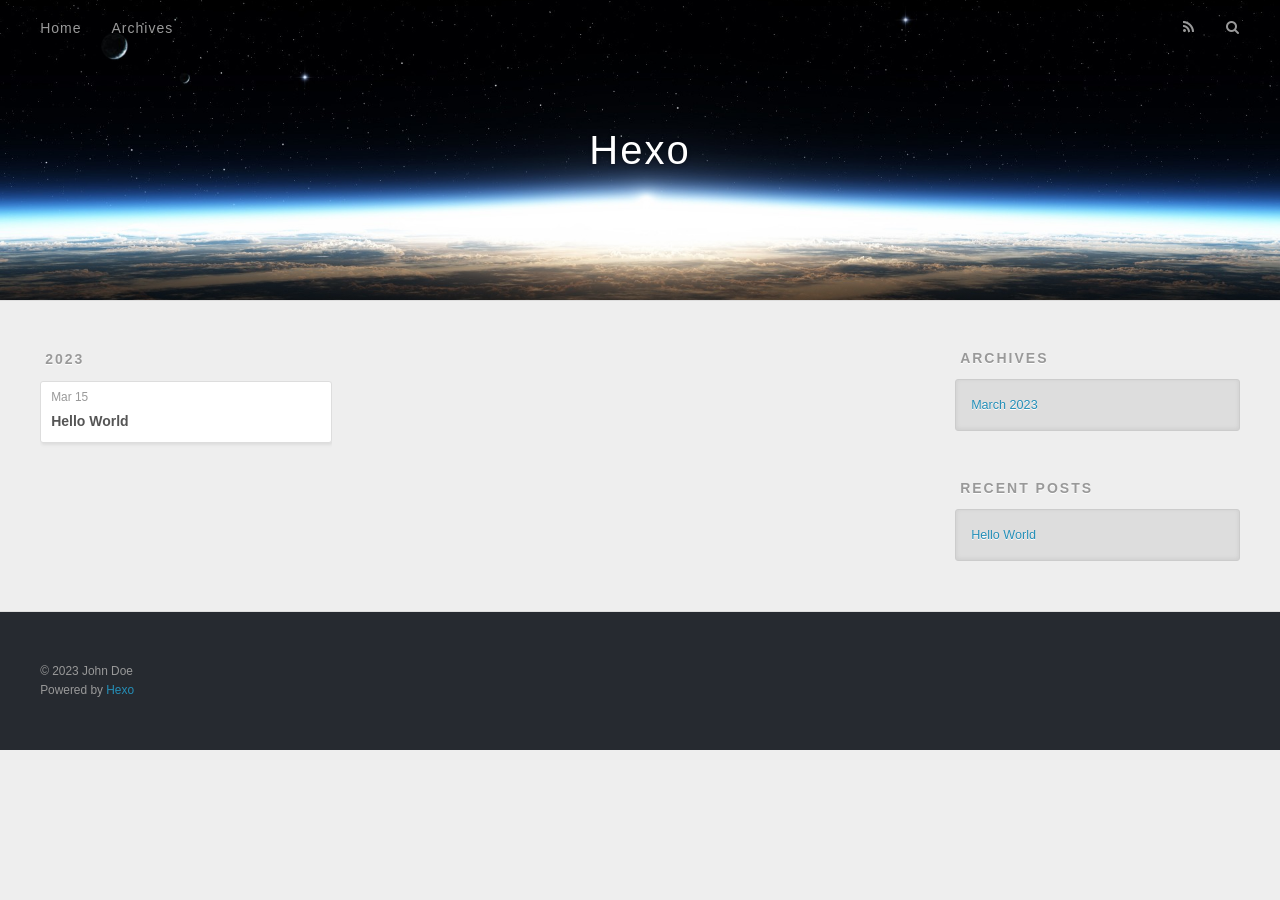
==== commit 9a8428f0: "Site updated: 2023-03-15 21:29:45" ====
--- a/archives/index.html
+++ b/archives/index.html
@@ -3,153 +3,66 @@
 <head>
   <meta charset="utf-8">
   
-  <meta name="renderer" content="webkit">
-  <meta http-equiv="X-UA-Compatible" content="IE=edge" >
-  <link rel="dns-prefetch" href="https://woshiwangzihao.github.io">
-  <title>Archives | hexo</title>
+
+  
+  <title>Archives | Hexo</title>
   <meta name="viewport" content="width=device-width, initial-scale=1, maximum-scale=1">
   <meta property="og:type" content="website">
-<meta property="og:title" content="hexo">
-<meta property="og:url" content="https://woshiwangzihao.github.io/archives/index.html">
-<meta property="og:site_name" content="hexo">
-<meta property="og:locale" content="zh_CN">
-<meta property="article:author" content="wzh">
+<meta property="og:title" content="Hexo">
+<meta property="og:url" content="http://example.com/archives/index.html">
+<meta property="og:site_name" content="Hexo">
+<meta property="og:locale" content="en_US">
+<meta property="article:author" content="John Doe">
 <meta name="twitter:card" content="summary">
   
-    <link rel="alternative" href="/atom.xml" title="hexo" type="application/atom+xml">
+    <link rel="alternate" href="/atom.xml" title="Hexo" type="application/atom+xml">
   
   
-    <link rel="icon" href="assets/toux.png">
+    <link rel="icon" href="/favicon.png">
   
-  <link rel="stylesheet" type="text/css" href="/./main.0cf68a.css">
-  <style type="text/css">
   
-    #container.show {
-      background: linear-gradient(200deg,#a0cfe4,#e8c37e);
-    }
-  </style>
+    <link href="//fonts.googleapis.com/css?family=Source+Code+Pro" rel="stylesheet" type="text/css">
   
+  
+<link rel="stylesheet" href="/css/style.css">
 
-  
-
-<meta name="generator" content="Hexo 5.4.0"></head>
+<meta name="generator" content="Hexo 5.4.2"></head>
 
 <body>
-  <div id="container" q-class="show:isCtnShow">
-    <canvas id="anm-canvas" class="anm-canvas"></canvas>
-    <div class="left-col" q-class="show:isShow">
+  <div id="container">
+    <div id="wrap">
+      <header id="header">
+  <div id="banner"></div>
+  <div id="header-outer" class="outer">
+    <div id="header-title" class="inner">
+      <h1 id="logo-wrap">
+        <a href="/" id="logo">Hexo</a>
+      </h1>
       
-<div class="overlay" style="background: #4d4d4d"></div>
-<div class="intrude-less">
-	<header id="header" class="inner">
-		<a href="/" class="profilepic">
-			<img src="assets/0.png" class="js-avatar">
-		</a>
-		<hgroup>
-		  <h1 class="header-author"><a href="/"></a></h1>
-		</hgroup>
-		
-
-		<nav class="header-menu">
-			<ul>
-			
-				<li><a href="/">主页</a></li>
-	        
-				<li><a href="/tags/%E9%9A%8F%E7%AC%94/">随笔</a></li>
-	        
-			</ul>
-		</nav>
-		<nav>
-   			总文章数 2
-		</nav>
-		<nav class="header-smart-menu">
-    		
-    			
-    			<a q-on="click: openSlider(e, 'innerArchive')" href="javascript:void(0)">所有文章</a>
-    			
-            
-    			
-    			<a q-on="click: openSlider(e, 'friends')" href="javascript:void(0)">友链</a>
-    			
-            
-    			
-    			<a q-on="click: openSlider(e, 'aboutme')" href="javascript:void(0)">关于我</a>
-    			
-            
-		</nav>
-		<nav class="header-nav">
-			<div class="social">
-				
-					<a class="qq" target="_blank" href="/assets/qq.png" title="qq"><i class="icon-qq"></i></a>
-		        
-					<a class="weixin" target="_blank" href="/assets/wechat.png" title="weixin"><i class="icon-weixin"></i></a>
-		        
-					<a class="mail" target="_blank" href="mailto:1264882572@qq.com" title="mail"><i class="icon-mail"></i></a>
-		        
-			</div>
-		</nav>
-	</header>		
-</div>
-
     </div>
-    <div class="mid-col" q-class="show:isShow,hide:isShow|isFalse">
-      
-<nav id="mobile-nav">
-  	<div class="overlay js-overlay" style="background: #4d4d4d"></div>
-	<div class="btnctn js-mobile-btnctn">
-  		<div class="slider-trigger list" q-on="click: openSlider(e)"><i class="icon icon-sort"></i></div>
-	</div>
-	<div class="intrude-less">
-		<header id="header" class="inner">
-			<div class="profilepic">
-				<img src="assets/0.png" class="js-avatar">
-			</div>
-			<hgroup>
-			  <h1 class="header-author js-header-author"></h1>
-			</hgroup>
-			
-			
-			
-				
-			
-				
-			
-			
-			
-			<nav class="header-nav">
-				<div class="social">
-					
-						<a class="qq" target="_blank" href="/assets/qq.png" title="qq"><i class="icon-qq"></i></a>
-			        
-						<a class="weixin" target="_blank" href="/assets/wechat.png" title="weixin"><i class="icon-weixin"></i></a>
-			        
-						<a class="mail" target="_blank" href="mailto:1264882572@qq.com" title="mail"><i class="icon-mail"></i></a>
-			        
-				</div>
-			</nav>
-
-			<nav class="header-menu js-header-menu">
-				<ul style="width: 50%">
-				
-				
-					<li style="width: 50%"><a href="/">主页</a></li>
-		        
-					<li style="width: 50%"><a href="/tags/%E9%9A%8F%E7%AC%94/">随笔</a></li>
-		        
-				</ul>
-			</nav>
-		</header>				
-	</div>
-	<div class="mobile-mask" style="display:none" q-show="isShow"></div>
-</nav>
-
-      <div id="wrapper" class="body-wrap">
-        <div class="menu-l">
-          <div class="canvas-wrap">
-            <canvas data-colors="#eaeaea" data-sectionHeight="100" data-contentId="js-content" id="myCanvas1" class="anm-canvas"></canvas>
-          </div>
-          <div id="js-content" class="content-ll">
-            
+    <div id="header-inner" class="inner">
+      <nav id="main-nav">
+        <a id="main-nav-toggle" class="nav-icon"></a>
+        
+          <a class="main-nav-link" href="/">Home</a>
+        
+          <a class="main-nav-link" href="/archives">Archives</a>
+        
+      </nav>
+      <nav id="sub-nav">
+        
+          <a id="nav-rss-link" class="nav-icon" href="/atom.xml" title="RSS Feed"></a>
+        
+        <a id="nav-search-btn" class="nav-icon" title="Search"></a>
+      </nav>
+      <div id="search-form-wrap">
+        <form action="//google.com/search" method="get" accept-charset="UTF-8" class="search-form"><input type="search" name="q" class="search-form-input" placeholder="Search"><button type="submit" class="search-form-submit">&#xF002;</button><input type="hidden" name="sitesearch" value="http://example.com"></form>
+      </div>
+    </div>
+  </div>
+</header>
+      <div class="outer">
+        <section id="main">
   
   
     
@@ -158,69 +71,23 @@
       
       <section class="archives-wrap">
         <div class="archive-year-wrap">
-          <a href="/archives/2021" class="archive-year">2021</a>
+          <a href="/archives/2023" class="archive-year">2023</a>
         </div>
         <div class="archives">
     
     <article class="archive-article archive-type-post">
   <div class="archive-article-inner">
     <header class="archive-article-header">
-      	<div class="article-meta">
-	      	<a href="/2021/03/08/%E6%88%91%E7%9A%84%E7%AC%AC%E4%B8%80%E4%B8%AA%E5%8D%9A%E5%AE%A2/" class="archive-article-date">
-  	<time datetime="2021-03-08T14:38:28.000Z" itemprop="datePublished"><i class="icon-calendar icon"></i>2021-03-08</time>
+      <a href="/2023/03/15/hello-world/" class="archive-article-date">
+  <time datetime="2023-03-15T13:13:01.424Z" itemprop="datePublished">Mar 15</time>
 </a>
-        </div>
-    	 
+      
   
     <h1 itemprop="name">
-      <a class="archive-article-title" href="/2021/03/08/%E6%88%91%E7%9A%84%E7%AC%AC%E4%B8%80%E4%B8%AA%E5%8D%9A%E5%AE%A2/">我的第一个博客</a>
+      <a class="archive-article-title" href="/2023/03/15/hello-world/">Hello World</a>
     </h1>
   
 
-        <div class="article-info info-on-right">
-          
-          
-
-        </div>
-        <div class="clearfix"></div>
-    </header>
-  </div>
-</article>
-  
-    
-    
-    <article class="archive-article archive-type-post">
-  <div class="archive-article-inner">
-    <header class="archive-article-header">
-      	<div class="article-meta">
-	      	<a href="/2021/03/08/cheshi/" class="archive-article-date">
-  	<time datetime="2021-03-08T14:22:36.000Z" itemprop="datePublished"><i class="icon-calendar icon"></i>2021-03-08</time>
-</a>
-        </div>
-    	 
-  
-    <h1 itemprop="name">
-      <a class="archive-article-title" href="/2021/03/08/cheshi/">cheshi</a>
-    </h1>
-  
-
-        <div class="article-info info-on-right">
-          
-	<div class="article-tag tagcloud">
-		<i class="icon-price-tags icon"></i>
-		<ul class="article-tag-list">
-			 
-        		<li class="article-tag-list-item">
-        			<a href="javascript:void(0)" class="js-tag article-tag-list-link color4">小工具</a>
-        		</li>
-      		
-		</ul>
-	</div>
-
-          
-
-        </div>
-        <div class="clearfix"></div>
     </header>
   </div>
 </article>
@@ -229,268 +96,83 @@
     </div></section>
   
 
+
+</section>
+        
+          <aside id="sidebar">
+  
     
 
+  
+    
 
-          </div>
-        </div>
+  
+    
+  
+    
+  <div class="widget-wrap">
+    <h3 class="widget-title">Archives</h3>
+    <div class="widget">
+      <ul class="archive-list"><li class="archive-list-item"><a class="archive-list-link" href="/archives/2023/03/">March 2023</a></li></ul>
+    </div>
+  </div>
+
+
+  
+    
+  <div class="widget-wrap">
+    <h3 class="widget-title">Recent Posts</h3>
+    <div class="widget">
+      <ul>
+        
+          <li>
+            <a href="/2023/03/15/hello-world/">Hello World</a>
+          </li>
+        
+      </ul>
+    </div>
+  </div>
+
+  
+</aside>
+        
       </div>
       <footer id="footer">
+  
   <div class="outer">
-    <div id="footer-info">
-    	<div class="footer-left">
-    		&copy; 2021 wzh
-    	</div>
-      	<div class="footer-right">
-      		<a href="http://hexo.io/" target="_blank">Hexo</a>  Theme <a href="https://github.com/litten/hexo-theme-yilia" target="_blank">Yilia</a> by Litten
-      	</div>
+    <div id="footer-info" class="inner">
+      &copy; 2023 John Doe<br>
+      Powered by <a href="http://hexo.io/" target="_blank">Hexo</a>
     </div>
   </div>
 </footer>
-<span id="busuanzi_container_site_pv">    本站总访问量<span id="busuanzi_value_site_pv"></span>次</span>
-<span id="busuanzi_container_site_uv">  本站访客数<span id="busuanzi_value_site_uv"></span>人次</span>
-<!--页面点击小红心-->
-<script type="text/javascript" src="/love.js"></script>
+    </div>
+    <nav id="mobile-nav">
+  
+    <a href="/" class="mobile-nav-link">Home</a>
+  
+    <a href="/archives" class="mobile-nav-link">Archives</a>
+  
+</nav>
+    
 
-<span id="busuanzi_container_site_pv">    本站总访问量<span id="busuanzi_value_site_pv"></span>次</span>
+<script src="//ajax.googleapis.com/ajax/libs/jquery/2.0.3/jquery.min.js"></script>
 
 
-<span id="busuanzi_container_site_uv">  本站访客数<span id="busuanzi_value_site_uv"></span>人次</span>
+  
+<link rel="stylesheet" href="/fancybox/jquery.fancybox.css">
 
-    </div>
-    <script>
-	var yiliaConfig = {
-		mathjax: false,
-		isHome: false,
-		isPost: false,
-		isArchive: true,
-		isTag: false,
-		isCategory: false,
-		open_in_new: false,
-		toc_hide_index: true,
-		root: "/",
-		innerArchive: true,
-		showTags: false
-	}
-</script>
-
-<script>!function(t){function n(e){if(r[e])return r[e].exports;var i=r[e]={exports:{},id:e,loaded:!1};return t[e].call(i.exports,i,i.exports,n),i.loaded=!0,i.exports}var r={};n.m=t,n.c=r,n.p="./",n(0)}([function(t,n,r){r(195),t.exports=r(191)},function(t,n,r){var e=r(3),i=r(52),o=r(27),u=r(28),c=r(53),f="prototype",a=function(t,n,r){var s,l,h,v,p=t&a.F,d=t&a.G,y=t&a.S,g=t&a.P,b=t&a.B,m=d?e:y?e[n]||(e[n]={}):(e[n]||{})[f],x=d?i:i[n]||(i[n]={}),w=x[f]||(x[f]={});d&&(r=n);for(s in r)l=!p&&m&&void 0!==m[s],h=(l?m:r)[s],v=b&&l?c(h,e):g&&"function"==typeof h?c(Function.call,h):h,m&&u(m,s,h,t&a.U),x[s]!=h&&o(x,s,v),g&&w[s]!=h&&(w[s]=h)};e.core=i,a.F=1,a.G=2,a.S=4,a.P=8,a.B=16,a.W=32,a.U=64,a.R=128,t.exports=a},function(t,n,r){var e=r(6);t.exports=function(t){if(!e(t))throw TypeError(t+" is not an object!");return t}},function(t,n){var r=t.exports="undefined"!=typeof window&&window.Math==Math?window:"undefined"!=typeof self&&self.Math==Math?self:Function("return this")();"number"==typeof __g&&(__g=r)},function(t,n){t.exports=function(t){try{return!!t()}catch(t){return!0}}},function(t,n){var r=t.exports="undefined"!=typeof window&&window.Math==Math?window:"undefined"!=typeof self&&self.Math==Math?self:Function("return this")();"number"==typeof __g&&(__g=r)},function(t,n){t.exports=function(t){return"object"==typeof t?null!==t:"function"==typeof t}},function(t,n,r){var e=r(126)("wks"),i=r(76),o=r(3).Symbol,u="function"==typeof o;(t.exports=function(t){return e[t]||(e[t]=u&&o[t]||(u?o:i)("Symbol."+t))}).store=e},function(t,n){var r={}.hasOwnProperty;t.exports=function(t,n){return r.call(t,n)}},function(t,n,r){var e=r(94),i=r(33);t.exports=function(t){return e(i(t))}},function(t,n,r){t.exports=!r(4)(function(){return 7!=Object.defineProperty({},"a",{get:function(){return 7}}).a})},function(t,n,r){var e=r(2),i=r(167),o=r(50),u=Object.defineProperty;n.f=r(10)?Object.defineProperty:function(t,n,r){if(e(t),n=o(n,!0),e(r),i)try{return u(t,n,r)}catch(t){}if("get"in r||"set"in r)throw TypeError("Accessors not supported!");return"value"in r&&(t[n]=r.value),t}},function(t,n,r){t.exports=!r(18)(function(){return 7!=Object.defineProperty({},"a",{get:function(){return 7}}).a})},function(t,n,r){var e=r(14),i=r(22);t.exports=r(12)?function(t,n,r){return e.f(t,n,i(1,r))}:function(t,n,r){return t[n]=r,t}},function(t,n,r){var e=r(20),i=r(58),o=r(42),u=Object.defineProperty;n.f=r(12)?Object.defineProperty:function(t,n,r){if(e(t),n=o(n,!0),e(r),i)try{return u(t,n,r)}catch(t){}if("get"in r||"set"in r)throw TypeError("Accessors not supported!");return"value"in r&&(t[n]=r.value),t}},function(t,n,r){var e=r(40)("wks"),i=r(23),o=r(5).Symbol,u="function"==typeof o;(t.exports=function(t){return e[t]||(e[t]=u&&o[t]||(u?o:i)("Symbol."+t))}).store=e},function(t,n,r){var e=r(67),i=Math.min;t.exports=function(t){return t>0?i(e(t),9007199254740991):0}},function(t,n,r){var e=r(46);t.exports=function(t){return Object(e(t))}},function(t,n){t.exports=function(t){try{return!!t()}catch(t){return!0}}},function(t,n,r){var e=r(63),i=r(34);t.exports=Object.keys||function(t){return e(t,i)}},function(t,n,r){var e=r(21);t.exports=function(t){if(!e(t))throw TypeError(t+" is not an object!");return t}},function(t,n){t.exports=function(t){return"object"==typeof t?null!==t:"function"==typeof t}},function(t,n){t.exports=function(t,n){return{enumerable:!(1&t),configurable:!(2&t),writable:!(4&t),value:n}}},function(t,n){var r=0,e=Math.random();t.exports=function(t){return"Symbol(".concat(void 0===t?"":t,")_",(++r+e).toString(36))}},function(t,n){var r={}.hasOwnProperty;t.exports=function(t,n){return r.call(t,n)}},function(t,n){var r=t.exports={version:"2.4.0"};"number"==typeof __e&&(__e=r)},function(t,n){t.exports=function(t){if("function"!=typeof t)throw TypeError(t+" is not a function!");return t}},function(t,n,r){var e=r(11),i=r(66);t.exports=r(10)?function(t,n,r){return e.f(t,n,i(1,r))}:function(t,n,r){return t[n]=r,t}},function(t,n,r){var e=r(3),i=r(27),o=r(24),u=r(76)("src"),c="toString",f=Function[c],a=(""+f).split(c);r(52).inspectSource=function(t){return f.call(t)},(t.exports=function(t,n,r,c){var f="function"==typeof r;f&&(o(r,"name")||i(r,"name",n)),t[n]!==r&&(f&&(o(r,u)||i(r,u,t[n]?""+t[n]:a.join(String(n)))),t===e?t[n]=r:c?t[n]?t[n]=r:i(t,n,r):(delete t[n],i(t,n,r)))})(Function.prototype,c,function(){return"function"==typeof this&&this[u]||f.call(this)})},function(t,n,r){var e=r(1),i=r(4),o=r(46),u=function(t,n,r,e){var i=String(o(t)),u="<"+n;return""!==r&&(u+=" "+r+'="'+String(e).replace(/"/g,"&quot;")+'"'),u+">"+i+"</"+n+">"};t.exports=function(t,n){var r={};r[t]=n(u),e(e.P+e.F*i(function(){var n=""[t]('"');return n!==n.toLowerCase()||n.split('"').length>3}),"String",r)}},function(t,n,r){var e=r(115),i=r(46);t.exports=function(t){return e(i(t))}},function(t,n,r){var e=r(116),i=r(66),o=r(30),u=r(50),c=r(24),f=r(167),a=Object.getOwnPropertyDescriptor;n.f=r(10)?a:function(t,n){if(t=o(t),n=u(n,!0),f)try{return a(t,n)}catch(t){}if(c(t,n))return i(!e.f.call(t,n),t[n])}},function(t,n,r){var e=r(24),i=r(17),o=r(145)("IE_PROTO"),u=Object.prototype;t.exports=Object.getPrototypeOf||function(t){return t=i(t),e(t,o)?t[o]:"function"==typeof t.constructor&&t instanceof t.constructor?t.constructor.prototype:t instanceof Object?u:null}},function(t,n){t.exports=function(t){if(void 0==t)throw TypeError("Can't call method on  "+t);return t}},function(t,n){t.exports="constructor,hasOwnProperty,isPrototypeOf,propertyIsEnumerable,toLocaleString,toString,valueOf".split(",")},function(t,n){t.exports={}},function(t,n){t.exports=!0},function(t,n){n.f={}.propertyIsEnumerable},function(t,n,r){var e=r(14).f,i=r(8),o=r(15)("toStringTag");t.exports=function(t,n,r){t&&!i(t=r?t:t.prototype,o)&&e(t,o,{configurable:!0,value:n})}},function(t,n,r){var e=r(40)("keys"),i=r(23);t.exports=function(t){return e[t]||(e[t]=i(t))}},function(t,n,r){var e=r(5),i="__core-js_shared__",o=e[i]||(e[i]={});t.exports=function(t){return o[t]||(o[t]={})}},function(t,n){var r=Math.ceil,e=Math.floor;t.exports=function(t){return isNaN(t=+t)?0:(t>0?e:r)(t)}},function(t,n,r){var e=r(21);t.exports=function(t,n){if(!e(t))return t;var r,i;if(n&&"function"==typeof(r=t.toString)&&!e(i=r.call(t)))return i;if("function"==typeof(r=t.valueOf)&&!e(i=r.call(t)))return i;if(!n&&"function"==typeof(r=t.toString)&&!e(i=r.call(t)))return i;throw TypeError("Can't convert object to primitive value")}},function(t,n,r){var e=r(5),i=r(25),o=r(36),u=r(44),c=r(14).f;t.exports=function(t){var n=i.Symbol||(i.Symbol=o?{}:e.Symbol||{});"_"==t.charAt(0)||t in n||c(n,t,{value:u.f(t)})}},function(t,n,r){n.f=r(15)},function(t,n){var r={}.toString;t.exports=function(t){return r.call(t).slice(8,-1)}},function(t,n){t.exports=function(t){if(void 0==t)throw TypeError("Can't call method on  "+t);return t}},function(t,n,r){var e=r(4);t.exports=function(t,n){return!!t&&e(function(){n?t.call(null,function(){},1):t.call(null)})}},function(t,n,r){var e=r(53),i=r(115),o=r(17),u=r(16),c=r(203);t.exports=function(t,n){var r=1==t,f=2==t,a=3==t,s=4==t,l=6==t,h=5==t||l,v=n||c;return function(n,c,p){for(var d,y,g=o(n),b=i(g),m=e(c,p,3),x=u(b.length),w=0,S=r?v(n,x):f?v(n,0):void 0;x>w;w++)if((h||w in b)&&(d=b[w],y=m(d,w,g),t))if(r)S[w]=y;else if(y)switch(t){case 3:return!0;case 5:return d;case 6:return w;case 2:S.push(d)}else if(s)return!1;return l?-1:a||s?s:S}}},function(t,n,r){var e=r(1),i=r(52),o=r(4);t.exports=function(t,n){var r=(i.Object||{})[t]||Object[t],u={};u[t]=n(r),e(e.S+e.F*o(function(){r(1)}),"Object",u)}},function(t,n,r){var e=r(6);t.exports=function(t,n){if(!e(t))return t;var r,i;if(n&&"function"==typeof(r=t.toString)&&!e(i=r.call(t)))return i;if("function"==typeof(r=t.valueOf)&&!e(i=r.call(t)))return i;if(!n&&"function"==typeof(r=t.toString)&&!e(i=r.call(t)))return i;throw TypeError("Can't convert object to primitive value")}},function(t,n,r){var e=r(5),i=r(25),o=r(91),u=r(13),c="prototype",f=function(t,n,r){var a,s,l,h=t&f.F,v=t&f.G,p=t&f.S,d=t&f.P,y=t&f.B,g=t&f.W,b=v?i:i[n]||(i[n]={}),m=b[c],x=v?e:p?e[n]:(e[n]||{})[c];v&&(r=n);for(a in r)(s=!h&&x&&void 0!==x[a])&&a in b||(l=s?x[a]:r[a],b[a]=v&&"function"!=typeof x[a]?r[a]:y&&s?o(l,e):g&&x[a]==l?function(t){var n=function(n,r,e){if(this instanceof t){switch(arguments.length){case 0:return new t;case 1:return new t(n);case 2:return new t(n,r)}return new t(n,r,e)}return t.apply(this,arguments)};return n[c]=t[c],n}(l):d&&"function"==typeof l?o(Function.call,l):l,d&&((b.virtual||(b.virtual={}))[a]=l,t&f.R&&m&&!m[a]&&u(m,a,l)))};f.F=1,f.G=2,f.S=4,f.P=8,f.B=16,f.W=32,f.U=64,f.R=128,t.exports=f},function(t,n){var r=t.exports={version:"2.4.0"};"number"==typeof __e&&(__e=r)},function(t,n,r){var e=r(26);t.exports=function(t,n,r){if(e(t),void 0===n)return t;switch(r){case 1:return function(r){return t.call(n,r)};case 2:return function(r,e){return t.call(n,r,e)};case 3:return function(r,e,i){return t.call(n,r,e,i)}}return function(){return t.apply(n,arguments)}}},function(t,n,r){var e=r(183),i=r(1),o=r(126)("metadata"),u=o.store||(o.store=new(r(186))),c=function(t,n,r){var i=u.get(t);if(!i){if(!r)return;u.set(t,i=new e)}var o=i.get(n);if(!o){if(!r)return;i.set(n,o=new e)}return o},f=function(t,n,r){var e=c(n,r,!1);return void 0!==e&&e.has(t)},a=function(t,n,r){var e=c(n,r,!1);return void 0===e?void 0:e.get(t)},s=function(t,n,r,e){c(r,e,!0).set(t,n)},l=function(t,n){var r=c(t,n,!1),e=[];return r&&r.forEach(function(t,n){e.push(n)}),e},h=function(t){return void 0===t||"symbol"==typeof t?t:String(t)},v=function(t){i(i.S,"Reflect",t)};t.exports={store:u,map:c,has:f,get:a,set:s,keys:l,key:h,exp:v}},function(t,n,r){"use strict";if(r(10)){var e=r(69),i=r(3),o=r(4),u=r(1),c=r(127),f=r(152),a=r(53),s=r(68),l=r(66),h=r(27),v=r(73),p=r(67),d=r(16),y=r(75),g=r(50),b=r(24),m=r(180),x=r(114),w=r(6),S=r(17),_=r(137),O=r(70),E=r(32),P=r(71).f,j=r(154),F=r(76),M=r(7),A=r(48),N=r(117),T=r(146),I=r(155),k=r(80),L=r(123),R=r(74),C=r(130),D=r(160),U=r(11),W=r(31),G=U.f,B=W.f,V=i.RangeError,z=i.TypeError,q=i.Uint8Array,K="ArrayBuffer",J="Shared"+K,Y="BYTES_PER_ELEMENT",H="prototype",$=Array[H],X=f.ArrayBuffer,Q=f.DataView,Z=A(0),tt=A(2),nt=A(3),rt=A(4),et=A(5),it=A(6),ot=N(!0),ut=N(!1),ct=I.values,ft=I.keys,at=I.entries,st=$.lastIndexOf,lt=$.reduce,ht=$.reduceRight,vt=$.join,pt=$.sort,dt=$.slice,yt=$.toString,gt=$.toLocaleString,bt=M("iterator"),mt=M("toStringTag"),xt=F("typed_constructor"),wt=F("def_constructor"),St=c.CONSTR,_t=c.TYPED,Ot=c.VIEW,Et="Wrong length!",Pt=A(1,function(t,n){return Tt(T(t,t[wt]),n)}),jt=o(function(){return 1===new q(new Uint16Array([1]).buffer)[0]}),Ft=!!q&&!!q[H].set&&o(function(){new q(1).set({})}),Mt=function(t,n){if(void 0===t)throw z(Et);var r=+t,e=d(t);if(n&&!m(r,e))throw V(Et);return e},At=function(t,n){var r=p(t);if(r<0||r%n)throw V("Wrong offset!");return r},Nt=function(t){if(w(t)&&_t in t)return t;throw z(t+" is not a typed array!")},Tt=function(t,n){if(!(w(t)&&xt in t))throw z("It is not a typed array constructor!");return new t(n)},It=function(t,n){return kt(T(t,t[wt]),n)},kt=function(t,n){for(var r=0,e=n.length,i=Tt(t,e);e>r;)i[r]=n[r++];return i},Lt=function(t,n,r){G(t,n,{get:function(){return this._d[r]}})},Rt=function(t){var n,r,e,i,o,u,c=S(t),f=arguments.length,s=f>1?arguments[1]:void 0,l=void 0!==s,h=j(c);if(void 0!=h&&!_(h)){for(u=h.call(c),e=[],n=0;!(o=u.next()).done;n++)e.push(o.value);c=e}for(l&&f>2&&(s=a(s,arguments[2],2)),n=0,r=d(c.length),i=Tt(this,r);r>n;n++)i[n]=l?s(c[n],n):c[n];return i},Ct=function(){for(var t=0,n=arguments.length,r=Tt(this,n);n>t;)r[t]=arguments[t++];return r},Dt=!!q&&o(function(){gt.call(new q(1))}),Ut=function(){return gt.apply(Dt?dt.call(Nt(this)):Nt(this),arguments)},Wt={copyWithin:function(t,n){return D.call(Nt(this),t,n,arguments.length>2?arguments[2]:void 0)},every:function(t){return rt(Nt(this),t,arguments.length>1?arguments[1]:void 0)},fill:function(t){return C.apply(Nt(this),arguments)},filter:function(t){return It(this,tt(Nt(this),t,arguments.length>1?arguments[1]:void 0))},find:function(t){return et(Nt(this),t,arguments.length>1?arguments[1]:void 0)},findIndex:function(t){return it(Nt(this),t,arguments.length>1?arguments[1]:void 0)},forEach:function(t){Z(Nt(this),t,arguments.length>1?arguments[1]:void 0)},indexOf:function(t){return ut(Nt(this),t,arguments.length>1?arguments[1]:void 0)},includes:function(t){return ot(Nt(this),t,arguments.length>1?arguments[1]:void 0)},join:function(t){return vt.apply(Nt(this),arguments)},lastIndexOf:function(t){return st.apply(Nt(this),arguments)},map:function(t){return Pt(Nt(this),t,arguments.length>1?arguments[1]:void 0)},reduce:function(t){return lt.apply(Nt(this),arguments)},reduceRight:function(t){return ht.apply(Nt(this),arguments)},reverse:function(){for(var t,n=this,r=Nt(n).length,e=Math.floor(r/2),i=0;i<e;)t=n[i],n[i++]=n[--r],n[r]=t;return n},some:function(t){return nt(Nt(this),t,arguments.length>1?arguments[1]:void 0)},sort:function(t){return pt.call(Nt(this),t)},subarray:function(t,n){var r=Nt(this),e=r.length,i=y(t,e);return new(T(r,r[wt]))(r.buffer,r.byteOffset+i*r.BYTES_PER_ELEMENT,d((void 0===n?e:y(n,e))-i))}},Gt=function(t,n){return It(this,dt.call(Nt(this),t,n))},Bt=function(t){Nt(this);var n=At(arguments[1],1),r=this.length,e=S(t),i=d(e.length),o=0;if(i+n>r)throw V(Et);for(;o<i;)this[n+o]=e[o++]},Vt={entries:function(){return at.call(Nt(this))},keys:function(){return ft.call(Nt(this))},values:function(){return ct.call(Nt(this))}},zt=function(t,n){return w(t)&&t[_t]&&"symbol"!=typeof n&&n in t&&String(+n)==String(n)},qt=function(t,n){return zt(t,n=g(n,!0))?l(2,t[n]):B(t,n)},Kt=function(t,n,r){return!(zt(t,n=g(n,!0))&&w(r)&&b(r,"value"))||b(r,"get")||b(r,"set")||r.configurable||b(r,"writable")&&!r.writable||b(r,"enumerable")&&!r.enumerable?G(t,n,r):(t[n]=r.value,t)};St||(W.f=qt,U.f=Kt),u(u.S+u.F*!St,"Object",{getOwnPropertyDescriptor:qt,defineProperty:Kt}),o(function(){yt.call({})})&&(yt=gt=function(){return vt.call(this)});var Jt=v({},Wt);v(Jt,Vt),h(Jt,bt,Vt.values),v(Jt,{slice:Gt,set:Bt,constructor:function(){},toString:yt,toLocaleString:Ut}),Lt(Jt,"buffer","b"),Lt(Jt,"byteOffset","o"),Lt(Jt,"byteLength","l"),Lt(Jt,"length","e"),G(Jt,mt,{get:function(){return this[_t]}}),t.exports=function(t,n,r,f){f=!!f;var a=t+(f?"Clamped":"")+"Array",l="Uint8Array"!=a,v="get"+t,p="set"+t,y=i[a],g=y||{},b=y&&E(y),m=!y||!c.ABV,S={},_=y&&y[H],j=function(t,r){var e=t._d;return e.v[v](r*n+e.o,jt)},F=function(t,r,e){var i=t._d;f&&(e=(e=Math.round(e))<0?0:e>255?255:255&e),i.v[p](r*n+i.o,e,jt)},M=function(t,n){G(t,n,{get:function(){return j(this,n)},set:function(t){return F(this,n,t)},enumerable:!0})};m?(y=r(function(t,r,e,i){s(t,y,a,"_d");var o,u,c,f,l=0,v=0;if(w(r)){if(!(r instanceof X||(f=x(r))==K||f==J))return _t in r?kt(y,r):Rt.call(y,r);o=r,v=At(e,n);var p=r.byteLength;if(void 0===i){if(p%n)throw V(Et);if((u=p-v)<0)throw V(Et)}else if((u=d(i)*n)+v>p)throw V(Et);c=u/n}else c=Mt(r,!0),u=c*n,o=new X(u);for(h(t,"_d",{b:o,o:v,l:u,e:c,v:new Q(o)});l<c;)M(t,l++)}),_=y[H]=O(Jt),h(_,"constructor",y)):L(function(t){new y(null),new y(t)},!0)||(y=r(function(t,r,e,i){s(t,y,a);var o;return w(r)?r instanceof X||(o=x(r))==K||o==J?void 0!==i?new g(r,At(e,n),i):void 0!==e?new g(r,At(e,n)):new g(r):_t in r?kt(y,r):Rt.call(y,r):new g(Mt(r,l))}),Z(b!==Function.prototype?P(g).concat(P(b)):P(g),function(t){t in y||h(y,t,g[t])}),y[H]=_,e||(_.constructor=y));var A=_[bt],N=!!A&&("values"==A.name||void 0==A.name),T=Vt.values;h(y,xt,!0),h(_,_t,a),h(_,Ot,!0),h(_,wt,y),(f?new y(1)[mt]==a:mt in _)||G(_,mt,{get:function(){return a}}),S[a]=y,u(u.G+u.W+u.F*(y!=g),S),u(u.S,a,{BYTES_PER_ELEMENT:n,from:Rt,of:Ct}),Y in _||h(_,Y,n),u(u.P,a,Wt),R(a),u(u.P+u.F*Ft,a,{set:Bt}),u(u.P+u.F*!N,a,Vt),u(u.P+u.F*(_.toString!=yt),a,{toString:yt}),u(u.P+u.F*o(function(){new y(1).slice()}),a,{slice:Gt}),u(u.P+u.F*(o(function(){return[1,2].toLocaleString()!=new y([1,2]).toLocaleString()})||!o(function(){_.toLocaleString.call([1,2])})),a,{toLocaleString:Ut}),k[a]=N?A:T,e||N||h(_,bt,T)}}else t.exports=function(){}},function(t,n){var r={}.toString;t.exports=function(t){return r.call(t).slice(8,-1)}},function(t,n,r){var e=r(21),i=r(5).document,o=e(i)&&e(i.createElement);t.exports=function(t){return o?i.createElement(t):{}}},function(t,n,r){t.exports=!r(12)&&!r(18)(function(){return 7!=Object.defineProperty(r(57)("div"),"a",{get:function(){return 7}}).a})},function(t,n,r){"use strict";var e=r(36),i=r(51),o=r(64),u=r(13),c=r(8),f=r(35),a=r(96),s=r(38),l=r(103),h=r(15)("iterator"),v=!([].keys&&"next"in[].keys()),p="keys",d="values",y=function(){return this};t.exports=function(t,n,r,g,b,m,x){a(r,n,g);var w,S,_,O=function(t){if(!v&&t in F)return F[t];switch(t){case p:case d:return function(){return new r(this,t)}}return function(){return new r(this,t)}},E=n+" Iterator",P=b==d,j=!1,F=t.prototype,M=F[h]||F["@@iterator"]||b&&F[b],A=M||O(b),N=b?P?O("entries"):A:void 0,T="Array"==n?F.entries||M:M;if(T&&(_=l(T.call(new t)))!==Object.prototype&&(s(_,E,!0),e||c(_,h)||u(_,h,y)),P&&M&&M.name!==d&&(j=!0,A=function(){return M.call(this)}),e&&!x||!v&&!j&&F[h]||u(F,h,A),f[n]=A,f[E]=y,b)if(w={values:P?A:O(d),keys:m?A:O(p),entries:N},x)for(S in w)S in F||o(F,S,w[S]);else i(i.P+i.F*(v||j),n,w);return w}},function(t,n,r){var e=r(20),i=r(100),o=r(34),u=r(39)("IE_PROTO"),c=function(){},f="prototype",a=function(){var t,n=r(57)("iframe"),e=o.length;for(n.style.display="none",r(93).appendChild(n),n.src="javascript:",t=n.contentWindow.document,t.open(),t.write("<script>document.F=Object<\/script>"),t.close(),a=t.F;e--;)delete a[f][o[e]];return a()};t.exports=Object.create||function(t,n){var r;return null!==t?(c[f]=e(t),r=new c,c[f]=null,r[u]=t):r=a(),void 0===n?r:i(r,n)}},function(t,n,r){var e=r(63),i=r(34).concat("length","prototype");n.f=Object.getOwnPropertyNames||function(t){return e(t,i)}},function(t,n){n.f=Object.getOwnPropertySymbols},function(t,n,r){var e=r(8),i=r(9),o=r(90)(!1),u=r(39)("IE_PROTO");t.exports=function(t,n){var r,c=i(t),f=0,a=[];for(r in c)r!=u&&e(c,r)&&a.push(r);for(;n.length>f;)e(c,r=n[f++])&&(~o(a,r)||a.push(r));return a}},function(t,n,r){t.exports=r(13)},function(t,n,r){var e=r(76)("meta"),i=r(6),o=r(24),u=r(11).f,c=0,f=Object.isExtensible||function(){return!0},a=!r(4)(function(){return f(Object.preventExtensions({}))}),s=function(t){u(t,e,{value:{i:"O"+ ++c,w:{}}})},l=function(t,n){if(!i(t))return"symbol"==typeof t?t:("string"==typeof t?"S":"P")+t;if(!o(t,e)){if(!f(t))return"F";if(!n)return"E";s(t)}return t[e].i},h=function(t,n){if(!o(t,e)){if(!f(t))return!0;if(!n)return!1;s(t)}return t[e].w},v=function(t){return a&&p.NEED&&f(t)&&!o(t,e)&&s(t),t},p=t.exports={KEY:e,NEED:!1,fastKey:l,getWeak:h,onFreeze:v}},function(t,n){t.exports=function(t,n){return{enumerable:!(1&t),configurable:!(2&t),writable:!(4&t),value:n}}},function(t,n){var r=Math.ceil,e=Math.floor;t.exports=function(t){return isNaN(t=+t)?0:(t>0?e:r)(t)}},function(t,n){t.exports=function(t,n,r,e){if(!(t instanceof n)||void 0!==e&&e in t)throw TypeError(r+": incorrect invocation!");return t}},function(t,n){t.exports=!1},function(t,n,r){var e=r(2),i=r(173),o=r(133),u=r(145)("IE_PROTO"),c=function(){},f="prototype",a=function(){var t,n=r(132)("iframe"),e=o.length;for(n.style.display="none",r(135).appendChild(n),n.src="javascript:",t=n.contentWindow.document,t.open(),t.write("<script>document.F=Object<\/script>"),t.close(),a=t.F;e--;)delete a[f][o[e]];return a()};t.exports=Object.create||function(t,n){var r;return null!==t?(c[f]=e(t),r=new c,c[f]=null,r[u]=t):r=a(),void 0===n?r:i(r,n)}},function(t,n,r){var e=r(175),i=r(133).concat("length","prototype");n.f=Object.getOwnPropertyNames||function(t){return e(t,i)}},function(t,n,r){var e=r(175),i=r(133);t.exports=Object.keys||function(t){return e(t,i)}},function(t,n,r){var e=r(28);t.exports=function(t,n,r){for(var i in n)e(t,i,n[i],r);return t}},function(t,n,r){"use strict";var e=r(3),i=r(11),o=r(10),u=r(7)("species");t.exports=function(t){var n=e[t];o&&n&&!n[u]&&i.f(n,u,{configurable:!0,get:function(){return this}})}},function(t,n,r){var e=r(67),i=Math.max,o=Math.min;t.exports=function(t,n){return t=e(t),t<0?i(t+n,0):o(t,n)}},function(t,n){var r=0,e=Math.random();t.exports=function(t){return"Symbol(".concat(void 0===t?"":t,")_",(++r+e).toString(36))}},function(t,n,r){var e=r(33);t.exports=function(t){return Object(e(t))}},function(t,n,r){var e=r(7)("unscopables"),i=Array.prototype;void 0==i[e]&&r(27)(i,e,{}),t.exports=function(t){i[e][t]=!0}},function(t,n,r){var e=r(53),i=r(169),o=r(137),u=r(2),c=r(16),f=r(154),a={},s={},n=t.exports=function(t,n,r,l,h){var v,p,d,y,g=h?function(){return t}:f(t),b=e(r,l,n?2:1),m=0;if("function"!=typeof g)throw TypeError(t+" is not iterable!");if(o(g)){for(v=c(t.length);v>m;m++)if((y=n?b(u(p=t[m])[0],p[1]):b(t[m]))===a||y===s)return y}else for(d=g.call(t);!(p=d.next()).done;)if((y=i(d,b,p.value,n))===a||y===s)return y};n.BREAK=a,n.RETURN=s},function(t,n){t.exports={}},function(t,n,r){var e=r(11).f,i=r(24),o=r(7)("toStringTag");t.exports=function(t,n,r){t&&!i(t=r?t:t.prototype,o)&&e(t,o,{configurable:!0,value:n})}},function(t,n,r){var e=r(1),i=r(46),o=r(4),u=r(150),c="["+u+"]",f="​-",a=RegExp("^"+c+c+"*"),s=RegExp(c+c+"*$"),l=function(t,n,r){var i={},c=o(function(){return!!u[t]()||f[t]()!=f}),a=i[t]=c?n(h):u[t];r&&(i[r]=a),e(e.P+e.F*c,"String",i)},h=l.trim=function(t,n){return t=String(i(t)),1&n&&(t=t.replace(a,"")),2&n&&(t=t.replace(s,"")),t};t.exports=l},function(t,n,r){t.exports={default:r(86),__esModule:!0}},function(t,n,r){t.exports={default:r(87),__esModule:!0}},function(t,n,r){"use strict";function e(t){return t&&t.__esModule?t:{default:t}}n.__esModule=!0;var i=r(84),o=e(i),u=r(83),c=e(u),f="function"==typeof c.default&&"symbol"==typeof o.default?function(t){return typeof t}:function(t){return t&&"function"==typeof c.default&&t.constructor===c.default&&t!==c.default.prototype?"symbol":typeof t};n.default="function"==typeof c.default&&"symbol"===f(o.default)?function(t){return void 0===t?"undefined":f(t)}:function(t){return t&&"function"==typeof c.default&&t.constructor===c.default&&t!==c.default.prototype?"symbol":void 0===t?"undefined":f(t)}},function(t,n,r){r(110),r(108),r(111),r(112),t.exports=r(25).Symbol},function(t,n,r){r(109),r(113),t.exports=r(44).f("iterator")},function(t,n){t.exports=function(t){if("function"!=typeof t)throw TypeError(t+" is not a function!");return t}},function(t,n){t.exports=function(){}},function(t,n,r){var e=r(9),i=r(106),o=r(105);t.exports=function(t){return function(n,r,u){var c,f=e(n),a=i(f.length),s=o(u,a);if(t&&r!=r){for(;a>s;)if((c=f[s++])!=c)return!0}else for(;a>s;s++)if((t||s in f)&&f[s]===r)return t||s||0;return!t&&-1}}},function(t,n,r){var e=r(88);t.exports=function(t,n,r){if(e(t),void 0===n)return t;switch(r){case 1:return function(r){return t.call(n,r)};case 2:return function(r,e){return t.call(n,r,e)};case 3:return function(r,e,i){return t.call(n,r,e,i)}}return function(){return t.apply(n,arguments)}}},function(t,n,r){var e=r(19),i=r(62),o=r(37);t.exports=function(t){var n=e(t),r=i.f;if(r)for(var u,c=r(t),f=o.f,a=0;c.length>a;)f.call(t,u=c[a++])&&n.push(u);return n}},function(t,n,r){t.exports=r(5).document&&document.documentElement},function(t,n,r){var e=r(56);t.exports=Object("z").propertyIsEnumerable(0)?Object:function(t){return"String"==e(t)?t.split(""):Object(t)}},function(t,n,r){var e=r(56);t.exports=Array.isArray||function(t){return"Array"==e(t)}},function(t,n,r){"use strict";var e=r(60),i=r(22),o=r(38),u={};r(13)(u,r(15)("iterator"),function(){return this}),t.exports=function(t,n,r){t.prototype=e(u,{next:i(1,r)}),o(t,n+" Iterator")}},function(t,n){t.exports=function(t,n){return{value:n,done:!!t}}},function(t,n,r){var e=r(19),i=r(9);t.exports=function(t,n){for(var r,o=i(t),u=e(o),c=u.length,f=0;c>f;)if(o[r=u[f++]]===n)return r}},function(t,n,r){var e=r(23)("meta"),i=r(21),o=r(8),u=r(14).f,c=0,f=Object.isExtensible||function(){return!0},a=!r(18)(function(){return f(Object.preventExtensions({}))}),s=function(t){u(t,e,{value:{i:"O"+ ++c,w:{}}})},l=function(t,n){if(!i(t))return"symbol"==typeof t?t:("string"==typeof t?"S":"P")+t;if(!o(t,e)){if(!f(t))return"F";if(!n)return"E";s(t)}return t[e].i},h=function(t,n){if(!o(t,e)){if(!f(t))return!0;if(!n)return!1;s(t)}return t[e].w},v=function(t){return a&&p.NEED&&f(t)&&!o(t,e)&&s(t),t},p=t.exports={KEY:e,NEED:!1,fastKey:l,getWeak:h,onFreeze:v}},function(t,n,r){var e=r(14),i=r(20),o=r(19);t.exports=r(12)?Object.defineProperties:function(t,n){i(t);for(var r,u=o(n),c=u.length,f=0;c>f;)e.f(t,r=u[f++],n[r]);return t}},function(t,n,r){var e=r(37),i=r(22),o=r(9),u=r(42),c=r(8),f=r(58),a=Object.getOwnPropertyDescriptor;n.f=r(12)?a:function(t,n){if(t=o(t),n=u(n,!0),f)try{return a(t,n)}catch(t){}if(c(t,n))return i(!e.f.call(t,n),t[n])}},function(t,n,r){var e=r(9),i=r(61).f,o={}.toString,u="object"==typeof window&&window&&Object.getOwnPropertyNames?Object.getOwnPropertyNames(window):[],c=function(t){try{return i(t)}catch(t){return u.slice()}};t.exports.f=function(t){return u&&"[object Window]"==o.call(t)?c(t):i(e(t))}},function(t,n,r){var e=r(8),i=r(77),o=r(39)("IE_PROTO"),u=Object.prototype;t.exports=Object.getPrototypeOf||function(t){return t=i(t),e(t,o)?t[o]:"function"==typeof t.constructor&&t instanceof t.constructor?t.constructor.prototype:t instanceof Object?u:null}},function(t,n,r){var e=r(41),i=r(33);t.exports=function(t){return function(n,r){var o,u,c=String(i(n)),f=e(r),a=c.length;return f<0||f>=a?t?"":void 0:(o=c.charCodeAt(f),o<55296||o>56319||f+1===a||(u=c.charCodeAt(f+1))<56320||u>57343?t?c.charAt(f):o:t?c.slice(f,f+2):u-56320+(o-55296<<10)+65536)}}},function(t,n,r){var e=r(41),i=Math.max,o=Math.min;t.exports=function(t,n){return t=e(t),t<0?i(t+n,0):o(t,n)}},function(t,n,r){var e=r(41),i=Math.min;t.exports=function(t){return t>0?i(e(t),9007199254740991):0}},function(t,n,r){"use strict";var e=r(89),i=r(97),o=r(35),u=r(9);t.exports=r(59)(Array,"Array",function(t,n){this._t=u(t),this._i=0,this._k=n},function(){var t=this._t,n=this._k,r=this._i++;return!t||r>=t.length?(this._t=void 0,i(1)):"keys"==n?i(0,r):"values"==n?i(0,t[r]):i(0,[r,t[r]])},"values"),o.Arguments=o.Array,e("keys"),e("values"),e("entries")},function(t,n){},function(t,n,r){"use strict";var e=r(104)(!0);r(59)(String,"String",function(t){this._t=String(t),this._i=0},function(){var t,n=this._t,r=this._i;return r>=n.length?{value:void 0,done:!0}:(t=e(n,r),this._i+=t.length,{value:t,done:!1})})},function(t,n,r){"use strict";var e=r(5),i=r(8),o=r(12),u=r(51),c=r(64),f=r(99).KEY,a=r(18),s=r(40),l=r(38),h=r(23),v=r(15),p=r(44),d=r(43),y=r(98),g=r(92),b=r(95),m=r(20),x=r(9),w=r(42),S=r(22),_=r(60),O=r(102),E=r(101),P=r(14),j=r(19),F=E.f,M=P.f,A=O.f,N=e.Symbol,T=e.JSON,I=T&&T.stringify,k="prototype",L=v("_hidden"),R=v("toPrimitive"),C={}.propertyIsEnumerable,D=s("symbol-registry"),U=s("symbols"),W=s("op-symbols"),G=Object[k],B="function"==typeof N,V=e.QObject,z=!V||!V[k]||!V[k].findChild,q=o&&a(function(){return 7!=_(M({},"a",{get:function(){return M(this,"a",{value:7}).a}})).a})?function(t,n,r){var e=F(G,n);e&&delete G[n],M(t,n,r),e&&t!==G&&M(G,n,e)}:M,K=function(t){var n=U[t]=_(N[k]);return n._k=t,n},J=B&&"symbol"==typeof N.iterator?function(t){return"symbol"==typeof t}:function(t){return t instanceof N},Y=function(t,n,r){return t===G&&Y(W,n,r),m(t),n=w(n,!0),m(r),i(U,n)?(r.enumerable?(i(t,L)&&t[L][n]&&(t[L][n]=!1),r=_(r,{enumerable:S(0,!1)})):(i(t,L)||M(t,L,S(1,{})),t[L][n]=!0),q(t,n,r)):M(t,n,r)},H=function(t,n){m(t);for(var r,e=g(n=x(n)),i=0,o=e.length;o>i;)Y(t,r=e[i++],n[r]);return t},$=function(t,n){return void 0===n?_(t):H(_(t),n)},X=function(t){var n=C.call(this,t=w(t,!0));return!(this===G&&i(U,t)&&!i(W,t))&&(!(n||!i(this,t)||!i(U,t)||i(this,L)&&this[L][t])||n)},Q=function(t,n){if(t=x(t),n=w(n,!0),t!==G||!i(U,n)||i(W,n)){var r=F(t,n);return!r||!i(U,n)||i(t,L)&&t[L][n]||(r.enumerable=!0),r}},Z=function(t){for(var n,r=A(x(t)),e=[],o=0;r.length>o;)i(U,n=r[o++])||n==L||n==f||e.push(n);return e},tt=function(t){for(var n,r=t===G,e=A(r?W:x(t)),o=[],u=0;e.length>u;)!i(U,n=e[u++])||r&&!i(G,n)||o.push(U[n]);return o};B||(N=function(){if(this instanceof N)throw TypeError("Symbol is not a constructor!");var t=h(arguments.length>0?arguments[0]:void 0),n=function(r){this===G&&n.call(W,r),i(this,L)&&i(this[L],t)&&(this[L][t]=!1),q(this,t,S(1,r))};return o&&z&&q(G,t,{configurable:!0,set:n}),K(t)},c(N[k],"toString",function(){return this._k}),E.f=Q,P.f=Y,r(61).f=O.f=Z,r(37).f=X,r(62).f=tt,o&&!r(36)&&c(G,"propertyIsEnumerable",X,!0),p.f=function(t){return K(v(t))}),u(u.G+u.W+u.F*!B,{Symbol:N});for(var nt="hasInstance,isConcatSpreadable,iterator,match,replace,search,species,split,toPrimitive,toStringTag,unscopables".split(","),rt=0;nt.length>rt;)v(nt[rt++]);for(var nt=j(v.store),rt=0;nt.length>rt;)d(nt[rt++]);u(u.S+u.F*!B,"Symbol",{for:function(t){return i(D,t+="")?D[t]:D[t]=N(t)},keyFor:function(t){if(J(t))return y(D,t);throw TypeError(t+" is not a symbol!")},useSetter:function(){z=!0},useSimple:function(){z=!1}}),u(u.S+u.F*!B,"Object",{create:$,defineProperty:Y,defineProperties:H,getOwnPropertyDescriptor:Q,getOwnPropertyNames:Z,getOwnPropertySymbols:tt}),T&&u(u.S+u.F*(!B||a(function(){var t=N();return"[null]"!=I([t])||"{}"!=I({a:t})||"{}"!=I(Object(t))})),"JSON",{stringify:function(t){if(void 0!==t&&!J(t)){for(var n,r,e=[t],i=1;arguments.length>i;)e.push(arguments[i++]);return n=e[1],"function"==typeof n&&(r=n),!r&&b(n)||(n=function(t,n){if(r&&(n=r.call(this,t,n)),!J(n))return n}),e[1]=n,I.apply(T,e)}}}),N[k][R]||r(13)(N[k],R,N[k].valueOf),l(N,"Symbol"),l(Math,"Math",!0),l(e.JSON,"JSON",!0)},function(t,n,r){r(43)("asyncIterator")},function(t,n,r){r(43)("observable")},function(t,n,r){r(107);for(var e=r(5),i=r(13),o=r(35),u=r(15)("toStringTag"),c=["NodeList","DOMTokenList","MediaList","StyleSheetList","CSSRuleList"],f=0;f<5;f++){var a=c[f],s=e[a],l=s&&s.prototype;l&&!l[u]&&i(l,u,a),o[a]=o.Array}},function(t,n,r){var e=r(45),i=r(7)("toStringTag"),o="Arguments"==e(function(){return arguments}()),u=function(t,n){try{return t[n]}catch(t){}};t.exports=function(t){var n,r,c;return void 0===t?"Undefined":null===t?"Null":"string"==typeof(r=u(n=Object(t),i))?r:o?e(n):"Object"==(c=e(n))&&"function"==typeof n.callee?"Arguments":c}},function(t,n,r){var e=r(45);t.exports=Object("z").propertyIsEnumerable(0)?Object:function(t){return"String"==e(t)?t.split(""):Object(t)}},function(t,n){n.f={}.propertyIsEnumerable},function(t,n,r){var e=r(30),i=r(16),o=r(75);t.exports=function(t){return function(n,r,u){var c,f=e(n),a=i(f.length),s=o(u,a);if(t&&r!=r){for(;a>s;)if((c=f[s++])!=c)return!0}else for(;a>s;s++)if((t||s in f)&&f[s]===r)return t||s||0;return!t&&-1}}},function(t,n,r){"use strict";var e=r(3),i=r(1),o=r(28),u=r(73),c=r(65),f=r(79),a=r(68),s=r(6),l=r(4),h=r(123),v=r(81),p=r(136);t.exports=function(t,n,r,d,y,g){var b=e[t],m=b,x=y?"set":"add",w=m&&m.prototype,S={},_=function(t){var n=w[t];o(w,t,"delete"==t?function(t){return!(g&&!s(t))&&n.call(this,0===t?0:t)}:"has"==t?function(t){return!(g&&!s(t))&&n.call(this,0===t?0:t)}:"get"==t?function(t){return g&&!s(t)?void 0:n.call(this,0===t?0:t)}:"add"==t?function(t){return n.call(this,0===t?0:t),this}:function(t,r){return n.call(this,0===t?0:t,r),this})};if("function"==typeof m&&(g||w.forEach&&!l(function(){(new m).entries().next()}))){var O=new m,E=O[x](g?{}:-0,1)!=O,P=l(function(){O.has(1)}),j=h(function(t){new m(t)}),F=!g&&l(function(){for(var t=new m,n=5;n--;)t[x](n,n);return!t.has(-0)});j||(m=n(function(n,r){a(n,m,t);var e=p(new b,n,m);return void 0!=r&&f(r,y,e[x],e),e}),m.prototype=w,w.constructor=m),(P||F)&&(_("delete"),_("has"),y&&_("get")),(F||E)&&_(x),g&&w.clear&&delete w.clear}else m=d.getConstructor(n,t,y,x),u(m.prototype,r),c.NEED=!0;return v(m,t),S[t]=m,i(i.G+i.W+i.F*(m!=b),S),g||d.setStrong(m,t,y),m}},function(t,n,r){"use strict";var e=r(27),i=r(28),o=r(4),u=r(46),c=r(7);t.exports=function(t,n,r){var f=c(t),a=r(u,f,""[t]),s=a[0],l=a[1];o(function(){var n={};return n[f]=function(){return 7},7!=""[t](n)})&&(i(String.prototype,t,s),e(RegExp.prototype,f,2==n?function(t,n){return l.call(t,this,n)}:function(t){return l.call(t,this)}))}
-},function(t,n,r){"use strict";var e=r(2);t.exports=function(){var t=e(this),n="";return t.global&&(n+="g"),t.ignoreCase&&(n+="i"),t.multiline&&(n+="m"),t.unicode&&(n+="u"),t.sticky&&(n+="y"),n}},function(t,n){t.exports=function(t,n,r){var e=void 0===r;switch(n.length){case 0:return e?t():t.call(r);case 1:return e?t(n[0]):t.call(r,n[0]);case 2:return e?t(n[0],n[1]):t.call(r,n[0],n[1]);case 3:return e?t(n[0],n[1],n[2]):t.call(r,n[0],n[1],n[2]);case 4:return e?t(n[0],n[1],n[2],n[3]):t.call(r,n[0],n[1],n[2],n[3])}return t.apply(r,n)}},function(t,n,r){var e=r(6),i=r(45),o=r(7)("match");t.exports=function(t){var n;return e(t)&&(void 0!==(n=t[o])?!!n:"RegExp"==i(t))}},function(t,n,r){var e=r(7)("iterator"),i=!1;try{var o=[7][e]();o.return=function(){i=!0},Array.from(o,function(){throw 2})}catch(t){}t.exports=function(t,n){if(!n&&!i)return!1;var r=!1;try{var o=[7],u=o[e]();u.next=function(){return{done:r=!0}},o[e]=function(){return u},t(o)}catch(t){}return r}},function(t,n,r){t.exports=r(69)||!r(4)(function(){var t=Math.random();__defineSetter__.call(null,t,function(){}),delete r(3)[t]})},function(t,n){n.f=Object.getOwnPropertySymbols},function(t,n,r){var e=r(3),i="__core-js_shared__",o=e[i]||(e[i]={});t.exports=function(t){return o[t]||(o[t]={})}},function(t,n,r){for(var e,i=r(3),o=r(27),u=r(76),c=u("typed_array"),f=u("view"),a=!(!i.ArrayBuffer||!i.DataView),s=a,l=0,h="Int8Array,Uint8Array,Uint8ClampedArray,Int16Array,Uint16Array,Int32Array,Uint32Array,Float32Array,Float64Array".split(",");l<9;)(e=i[h[l++]])?(o(e.prototype,c,!0),o(e.prototype,f,!0)):s=!1;t.exports={ABV:a,CONSTR:s,TYPED:c,VIEW:f}},function(t,n){"use strict";var r={versions:function(){var t=window.navigator.userAgent;return{trident:t.indexOf("Trident")>-1,presto:t.indexOf("Presto")>-1,webKit:t.indexOf("AppleWebKit")>-1,gecko:t.indexOf("Gecko")>-1&&-1==t.indexOf("KHTML"),mobile:!!t.match(/AppleWebKit.*Mobile.*/),ios:!!t.match(/\(i[^;]+;( U;)? CPU.+Mac OS X/),android:t.indexOf("Android")>-1||t.indexOf("Linux")>-1,iPhone:t.indexOf("iPhone")>-1||t.indexOf("Mac")>-1,iPad:t.indexOf("iPad")>-1,webApp:-1==t.indexOf("Safari"),weixin:-1==t.indexOf("MicroMessenger")}}()};t.exports=r},function(t,n,r){"use strict";var e=r(85),i=function(t){return t&&t.__esModule?t:{default:t}}(e),o=function(){function t(t,n,e){return n||e?String.fromCharCode(n||e):r[t]||t}function n(t){return e[t]}var r={"&quot;":'"',"&lt;":"<","&gt;":">","&amp;":"&","&nbsp;":" "},e={};for(var u in r)e[r[u]]=u;return r["&apos;"]="'",e["'"]="&#39;",{encode:function(t){return t?(""+t).replace(/['<> "&]/g,n).replace(/\r?\n/g,"<br/>").replace(/\s/g,"&nbsp;"):""},decode:function(n){return n?(""+n).replace(/<br\s*\/?>/gi,"\n").replace(/&quot;|&lt;|&gt;|&amp;|&nbsp;|&apos;|&#(\d+);|&#(\d+)/g,t).replace(/\u00a0/g," "):""},encodeBase16:function(t){if(!t)return t;t+="";for(var n=[],r=0,e=t.length;e>r;r++)n.push(t.charCodeAt(r).toString(16).toUpperCase());return n.join("")},encodeBase16forJSON:function(t){if(!t)return t;t=t.replace(/[\u4E00-\u9FBF]/gi,function(t){return escape(t).replace("%u","\\u")});for(var n=[],r=0,e=t.length;e>r;r++)n.push(t.charCodeAt(r).toString(16).toUpperCase());return n.join("")},decodeBase16:function(t){if(!t)return t;t+="";for(var n=[],r=0,e=t.length;e>r;r+=2)n.push(String.fromCharCode("0x"+t.slice(r,r+2)));return n.join("")},encodeObject:function(t){if(t instanceof Array)for(var n=0,r=t.length;r>n;n++)t[n]=o.encodeObject(t[n]);else if("object"==(void 0===t?"undefined":(0,i.default)(t)))for(var e in t)t[e]=o.encodeObject(t[e]);else if("string"==typeof t)return o.encode(t);return t},loadScript:function(t){var n=document.createElement("script");document.getElementsByTagName("body")[0].appendChild(n),n.setAttribute("src",t)},addLoadEvent:function(t){var n=window.onload;"function"!=typeof window.onload?window.onload=t:window.onload=function(){n(),t()}}}}();t.exports=o},function(t,n,r){"use strict";var e=r(17),i=r(75),o=r(16);t.exports=function(t){for(var n=e(this),r=o(n.length),u=arguments.length,c=i(u>1?arguments[1]:void 0,r),f=u>2?arguments[2]:void 0,a=void 0===f?r:i(f,r);a>c;)n[c++]=t;return n}},function(t,n,r){"use strict";var e=r(11),i=r(66);t.exports=function(t,n,r){n in t?e.f(t,n,i(0,r)):t[n]=r}},function(t,n,r){var e=r(6),i=r(3).document,o=e(i)&&e(i.createElement);t.exports=function(t){return o?i.createElement(t):{}}},function(t,n){t.exports="constructor,hasOwnProperty,isPrototypeOf,propertyIsEnumerable,toLocaleString,toString,valueOf".split(",")},function(t,n,r){var e=r(7)("match");t.exports=function(t){var n=/./;try{"/./"[t](n)}catch(r){try{return n[e]=!1,!"/./"[t](n)}catch(t){}}return!0}},function(t,n,r){t.exports=r(3).document&&document.documentElement},function(t,n,r){var e=r(6),i=r(144).set;t.exports=function(t,n,r){var o,u=n.constructor;return u!==r&&"function"==typeof u&&(o=u.prototype)!==r.prototype&&e(o)&&i&&i(t,o),t}},function(t,n,r){var e=r(80),i=r(7)("iterator"),o=Array.prototype;t.exports=function(t){return void 0!==t&&(e.Array===t||o[i]===t)}},function(t,n,r){var e=r(45);t.exports=Array.isArray||function(t){return"Array"==e(t)}},function(t,n,r){"use strict";var e=r(70),i=r(66),o=r(81),u={};r(27)(u,r(7)("iterator"),function(){return this}),t.exports=function(t,n,r){t.prototype=e(u,{next:i(1,r)}),o(t,n+" Iterator")}},function(t,n,r){"use strict";var e=r(69),i=r(1),o=r(28),u=r(27),c=r(24),f=r(80),a=r(139),s=r(81),l=r(32),h=r(7)("iterator"),v=!([].keys&&"next"in[].keys()),p="keys",d="values",y=function(){return this};t.exports=function(t,n,r,g,b,m,x){a(r,n,g);var w,S,_,O=function(t){if(!v&&t in F)return F[t];switch(t){case p:case d:return function(){return new r(this,t)}}return function(){return new r(this,t)}},E=n+" Iterator",P=b==d,j=!1,F=t.prototype,M=F[h]||F["@@iterator"]||b&&F[b],A=M||O(b),N=b?P?O("entries"):A:void 0,T="Array"==n?F.entries||M:M;if(T&&(_=l(T.call(new t)))!==Object.prototype&&(s(_,E,!0),e||c(_,h)||u(_,h,y)),P&&M&&M.name!==d&&(j=!0,A=function(){return M.call(this)}),e&&!x||!v&&!j&&F[h]||u(F,h,A),f[n]=A,f[E]=y,b)if(w={values:P?A:O(d),keys:m?A:O(p),entries:N},x)for(S in w)S in F||o(F,S,w[S]);else i(i.P+i.F*(v||j),n,w);return w}},function(t,n){var r=Math.expm1;t.exports=!r||r(10)>22025.465794806718||r(10)<22025.465794806718||-2e-17!=r(-2e-17)?function(t){return 0==(t=+t)?t:t>-1e-6&&t<1e-6?t+t*t/2:Math.exp(t)-1}:r},function(t,n){t.exports=Math.sign||function(t){return 0==(t=+t)||t!=t?t:t<0?-1:1}},function(t,n,r){var e=r(3),i=r(151).set,o=e.MutationObserver||e.WebKitMutationObserver,u=e.process,c=e.Promise,f="process"==r(45)(u);t.exports=function(){var t,n,r,a=function(){var e,i;for(f&&(e=u.domain)&&e.exit();t;){i=t.fn,t=t.next;try{i()}catch(e){throw t?r():n=void 0,e}}n=void 0,e&&e.enter()};if(f)r=function(){u.nextTick(a)};else if(o){var s=!0,l=document.createTextNode("");new o(a).observe(l,{characterData:!0}),r=function(){l.data=s=!s}}else if(c&&c.resolve){var h=c.resolve();r=function(){h.then(a)}}else r=function(){i.call(e,a)};return function(e){var i={fn:e,next:void 0};n&&(n.next=i),t||(t=i,r()),n=i}}},function(t,n,r){var e=r(6),i=r(2),o=function(t,n){if(i(t),!e(n)&&null!==n)throw TypeError(n+": can't set as prototype!")};t.exports={set:Object.setPrototypeOf||("__proto__"in{}?function(t,n,e){try{e=r(53)(Function.call,r(31).f(Object.prototype,"__proto__").set,2),e(t,[]),n=!(t instanceof Array)}catch(t){n=!0}return function(t,r){return o(t,r),n?t.__proto__=r:e(t,r),t}}({},!1):void 0),check:o}},function(t,n,r){var e=r(126)("keys"),i=r(76);t.exports=function(t){return e[t]||(e[t]=i(t))}},function(t,n,r){var e=r(2),i=r(26),o=r(7)("species");t.exports=function(t,n){var r,u=e(t).constructor;return void 0===u||void 0==(r=e(u)[o])?n:i(r)}},function(t,n,r){var e=r(67),i=r(46);t.exports=function(t){return function(n,r){var o,u,c=String(i(n)),f=e(r),a=c.length;return f<0||f>=a?t?"":void 0:(o=c.charCodeAt(f),o<55296||o>56319||f+1===a||(u=c.charCodeAt(f+1))<56320||u>57343?t?c.charAt(f):o:t?c.slice(f,f+2):u-56320+(o-55296<<10)+65536)}}},function(t,n,r){var e=r(122),i=r(46);t.exports=function(t,n,r){if(e(n))throw TypeError("String#"+r+" doesn't accept regex!");return String(i(t))}},function(t,n,r){"use strict";var e=r(67),i=r(46);t.exports=function(t){var n=String(i(this)),r="",o=e(t);if(o<0||o==1/0)throw RangeError("Count can't be negative");for(;o>0;(o>>>=1)&&(n+=n))1&o&&(r+=n);return r}},function(t,n){t.exports="\t\n\v\f\r   ᠎             　\u2028\u2029\ufeff"},function(t,n,r){var e,i,o,u=r(53),c=r(121),f=r(135),a=r(132),s=r(3),l=s.process,h=s.setImmediate,v=s.clearImmediate,p=s.MessageChannel,d=0,y={},g="onreadystatechange",b=function(){var t=+this;if(y.hasOwnProperty(t)){var n=y[t];delete y[t],n()}},m=function(t){b.call(t.data)};h&&v||(h=function(t){for(var n=[],r=1;arguments.length>r;)n.push(arguments[r++]);return y[++d]=function(){c("function"==typeof t?t:Function(t),n)},e(d),d},v=function(t){delete y[t]},"process"==r(45)(l)?e=function(t){l.nextTick(u(b,t,1))}:p?(i=new p,o=i.port2,i.port1.onmessage=m,e=u(o.postMessage,o,1)):s.addEventListener&&"function"==typeof postMessage&&!s.importScripts?(e=function(t){s.postMessage(t+"","*")},s.addEventListener("message",m,!1)):e=g in a("script")?function(t){f.appendChild(a("script"))[g]=function(){f.removeChild(this),b.call(t)}}:function(t){setTimeout(u(b,t,1),0)}),t.exports={set:h,clear:v}},function(t,n,r){"use strict";var e=r(3),i=r(10),o=r(69),u=r(127),c=r(27),f=r(73),a=r(4),s=r(68),l=r(67),h=r(16),v=r(71).f,p=r(11).f,d=r(130),y=r(81),g="ArrayBuffer",b="DataView",m="prototype",x="Wrong length!",w="Wrong index!",S=e[g],_=e[b],O=e.Math,E=e.RangeError,P=e.Infinity,j=S,F=O.abs,M=O.pow,A=O.floor,N=O.log,T=O.LN2,I="buffer",k="byteLength",L="byteOffset",R=i?"_b":I,C=i?"_l":k,D=i?"_o":L,U=function(t,n,r){var e,i,o,u=Array(r),c=8*r-n-1,f=(1<<c)-1,a=f>>1,s=23===n?M(2,-24)-M(2,-77):0,l=0,h=t<0||0===t&&1/t<0?1:0;for(t=F(t),t!=t||t===P?(i=t!=t?1:0,e=f):(e=A(N(t)/T),t*(o=M(2,-e))<1&&(e--,o*=2),t+=e+a>=1?s/o:s*M(2,1-a),t*o>=2&&(e++,o/=2),e+a>=f?(i=0,e=f):e+a>=1?(i=(t*o-1)*M(2,n),e+=a):(i=t*M(2,a-1)*M(2,n),e=0));n>=8;u[l++]=255&i,i/=256,n-=8);for(e=e<<n|i,c+=n;c>0;u[l++]=255&e,e/=256,c-=8);return u[--l]|=128*h,u},W=function(t,n,r){var e,i=8*r-n-1,o=(1<<i)-1,u=o>>1,c=i-7,f=r-1,a=t[f--],s=127&a;for(a>>=7;c>0;s=256*s+t[f],f--,c-=8);for(e=s&(1<<-c)-1,s>>=-c,c+=n;c>0;e=256*e+t[f],f--,c-=8);if(0===s)s=1-u;else{if(s===o)return e?NaN:a?-P:P;e+=M(2,n),s-=u}return(a?-1:1)*e*M(2,s-n)},G=function(t){return t[3]<<24|t[2]<<16|t[1]<<8|t[0]},B=function(t){return[255&t]},V=function(t){return[255&t,t>>8&255]},z=function(t){return[255&t,t>>8&255,t>>16&255,t>>24&255]},q=function(t){return U(t,52,8)},K=function(t){return U(t,23,4)},J=function(t,n,r){p(t[m],n,{get:function(){return this[r]}})},Y=function(t,n,r,e){var i=+r,o=l(i);if(i!=o||o<0||o+n>t[C])throw E(w);var u=t[R]._b,c=o+t[D],f=u.slice(c,c+n);return e?f:f.reverse()},H=function(t,n,r,e,i,o){var u=+r,c=l(u);if(u!=c||c<0||c+n>t[C])throw E(w);for(var f=t[R]._b,a=c+t[D],s=e(+i),h=0;h<n;h++)f[a+h]=s[o?h:n-h-1]},$=function(t,n){s(t,S,g);var r=+n,e=h(r);if(r!=e)throw E(x);return e};if(u.ABV){if(!a(function(){new S})||!a(function(){new S(.5)})){S=function(t){return new j($(this,t))};for(var X,Q=S[m]=j[m],Z=v(j),tt=0;Z.length>tt;)(X=Z[tt++])in S||c(S,X,j[X]);o||(Q.constructor=S)}var nt=new _(new S(2)),rt=_[m].setInt8;nt.setInt8(0,2147483648),nt.setInt8(1,2147483649),!nt.getInt8(0)&&nt.getInt8(1)||f(_[m],{setInt8:function(t,n){rt.call(this,t,n<<24>>24)},setUint8:function(t,n){rt.call(this,t,n<<24>>24)}},!0)}else S=function(t){var n=$(this,t);this._b=d.call(Array(n),0),this[C]=n},_=function(t,n,r){s(this,_,b),s(t,S,b);var e=t[C],i=l(n);if(i<0||i>e)throw E("Wrong offset!");if(r=void 0===r?e-i:h(r),i+r>e)throw E(x);this[R]=t,this[D]=i,this[C]=r},i&&(J(S,k,"_l"),J(_,I,"_b"),J(_,k,"_l"),J(_,L,"_o")),f(_[m],{getInt8:function(t){return Y(this,1,t)[0]<<24>>24},getUint8:function(t){return Y(this,1,t)[0]},getInt16:function(t){var n=Y(this,2,t,arguments[1]);return(n[1]<<8|n[0])<<16>>16},getUint16:function(t){var n=Y(this,2,t,arguments[1]);return n[1]<<8|n[0]},getInt32:function(t){return G(Y(this,4,t,arguments[1]))},getUint32:function(t){return G(Y(this,4,t,arguments[1]))>>>0},getFloat32:function(t){return W(Y(this,4,t,arguments[1]),23,4)},getFloat64:function(t){return W(Y(this,8,t,arguments[1]),52,8)},setInt8:function(t,n){H(this,1,t,B,n)},setUint8:function(t,n){H(this,1,t,B,n)},setInt16:function(t,n){H(this,2,t,V,n,arguments[2])},setUint16:function(t,n){H(this,2,t,V,n,arguments[2])},setInt32:function(t,n){H(this,4,t,z,n,arguments[2])},setUint32:function(t,n){H(this,4,t,z,n,arguments[2])},setFloat32:function(t,n){H(this,4,t,K,n,arguments[2])},setFloat64:function(t,n){H(this,8,t,q,n,arguments[2])}});y(S,g),y(_,b),c(_[m],u.VIEW,!0),n[g]=S,n[b]=_},function(t,n,r){var e=r(3),i=r(52),o=r(69),u=r(182),c=r(11).f;t.exports=function(t){var n=i.Symbol||(i.Symbol=o?{}:e.Symbol||{});"_"==t.charAt(0)||t in n||c(n,t,{value:u.f(t)})}},function(t,n,r){var e=r(114),i=r(7)("iterator"),o=r(80);t.exports=r(52).getIteratorMethod=function(t){if(void 0!=t)return t[i]||t["@@iterator"]||o[e(t)]}},function(t,n,r){"use strict";var e=r(78),i=r(170),o=r(80),u=r(30);t.exports=r(140)(Array,"Array",function(t,n){this._t=u(t),this._i=0,this._k=n},function(){var t=this._t,n=this._k,r=this._i++;return!t||r>=t.length?(this._t=void 0,i(1)):"keys"==n?i(0,r):"values"==n?i(0,t[r]):i(0,[r,t[r]])},"values"),o.Arguments=o.Array,e("keys"),e("values"),e("entries")},function(t,n){function r(t,n){t.classList?t.classList.add(n):t.className+=" "+n}t.exports=r},function(t,n){function r(t,n){if(t.classList)t.classList.remove(n);else{var r=new RegExp("(^|\\b)"+n.split(" ").join("|")+"(\\b|$)","gi");t.className=t.className.replace(r," ")}}t.exports=r},function(t,n){function r(){throw new Error("setTimeout has not been defined")}function e(){throw new Error("clearTimeout has not been defined")}function i(t){if(s===setTimeout)return setTimeout(t,0);if((s===r||!s)&&setTimeout)return s=setTimeout,setTimeout(t,0);try{return s(t,0)}catch(n){try{return s.call(null,t,0)}catch(n){return s.call(this,t,0)}}}function o(t){if(l===clearTimeout)return clearTimeout(t);if((l===e||!l)&&clearTimeout)return l=clearTimeout,clearTimeout(t);try{return l(t)}catch(n){try{return l.call(null,t)}catch(n){return l.call(this,t)}}}function u(){d&&v&&(d=!1,v.length?p=v.concat(p):y=-1,p.length&&c())}function c(){if(!d){var t=i(u);d=!0;for(var n=p.length;n;){for(v=p,p=[];++y<n;)v&&v[y].run();y=-1,n=p.length}v=null,d=!1,o(t)}}function f(t,n){this.fun=t,this.array=n}function a(){}var s,l,h=t.exports={};!function(){try{s="function"==typeof setTimeout?setTimeout:r}catch(t){s=r}try{l="function"==typeof clearTimeout?clearTimeout:e}catch(t){l=e}}();var v,p=[],d=!1,y=-1;h.nextTick=function(t){var n=new Array(arguments.length-1);if(arguments.length>1)for(var r=1;r<arguments.length;r++)n[r-1]=arguments[r];p.push(new f(t,n)),1!==p.length||d||i(c)},f.prototype.run=function(){this.fun.apply(null,this.array)},h.title="browser",h.browser=!0,h.env={},h.argv=[],h.version="",h.versions={},h.on=a,h.addListener=a,h.once=a,h.off=a,h.removeListener=a,h.removeAllListeners=a,h.emit=a,h.prependListener=a,h.prependOnceListener=a,h.listeners=function(t){return[]},h.binding=function(t){throw new Error("process.binding is not supported")},h.cwd=function(){return"/"},h.chdir=function(t){throw new Error("process.chdir is not supported")},h.umask=function(){return 0}},function(t,n,r){var e=r(45);t.exports=function(t,n){if("number"!=typeof t&&"Number"!=e(t))throw TypeError(n);return+t}},function(t,n,r){"use strict";var e=r(17),i=r(75),o=r(16);t.exports=[].copyWithin||function(t,n){var r=e(this),u=o(r.length),c=i(t,u),f=i(n,u),a=arguments.length>2?arguments[2]:void 0,s=Math.min((void 0===a?u:i(a,u))-f,u-c),l=1;for(f<c&&c<f+s&&(l=-1,f+=s-1,c+=s-1);s-- >0;)f in r?r[c]=r[f]:delete r[c],c+=l,f+=l;return r}},function(t,n,r){var e=r(79);t.exports=function(t,n){var r=[];return e(t,!1,r.push,r,n),r}},function(t,n,r){var e=r(26),i=r(17),o=r(115),u=r(16);t.exports=function(t,n,r,c,f){e(n);var a=i(t),s=o(a),l=u(a.length),h=f?l-1:0,v=f?-1:1;if(r<2)for(;;){if(h in s){c=s[h],h+=v;break}if(h+=v,f?h<0:l<=h)throw TypeError("Reduce of empty array with no initial value")}for(;f?h>=0:l>h;h+=v)h in s&&(c=n(c,s[h],h,a));return c}},function(t,n,r){"use strict";var e=r(26),i=r(6),o=r(121),u=[].slice,c={},f=function(t,n,r){if(!(n in c)){for(var e=[],i=0;i<n;i++)e[i]="a["+i+"]";c[n]=Function("F,a","return new F("+e.join(",")+")")}return c[n](t,r)};t.exports=Function.bind||function(t){var n=e(this),r=u.call(arguments,1),c=function(){var e=r.concat(u.call(arguments));return this instanceof c?f(n,e.length,e):o(n,e,t)};return i(n.prototype)&&(c.prototype=n.prototype),c}},function(t,n,r){"use strict";var e=r(11).f,i=r(70),o=r(73),u=r(53),c=r(68),f=r(46),a=r(79),s=r(140),l=r(170),h=r(74),v=r(10),p=r(65).fastKey,d=v?"_s":"size",y=function(t,n){var r,e=p(n);if("F"!==e)return t._i[e];for(r=t._f;r;r=r.n)if(r.k==n)return r};t.exports={getConstructor:function(t,n,r,s){var l=t(function(t,e){c(t,l,n,"_i"),t._i=i(null),t._f=void 0,t._l=void 0,t[d]=0,void 0!=e&&a(e,r,t[s],t)});return o(l.prototype,{clear:function(){for(var t=this,n=t._i,r=t._f;r;r=r.n)r.r=!0,r.p&&(r.p=r.p.n=void 0),delete n[r.i];t._f=t._l=void 0,t[d]=0},delete:function(t){var n=this,r=y(n,t);if(r){var e=r.n,i=r.p;delete n._i[r.i],r.r=!0,i&&(i.n=e),e&&(e.p=i),n._f==r&&(n._f=e),n._l==r&&(n._l=i),n[d]--}return!!r},forEach:function(t){c(this,l,"forEach");for(var n,r=u(t,arguments.length>1?arguments[1]:void 0,3);n=n?n.n:this._f;)for(r(n.v,n.k,this);n&&n.r;)n=n.p},has:function(t){return!!y(this,t)}}),v&&e(l.prototype,"size",{get:function(){return f(this[d])}}),l},def:function(t,n,r){var e,i,o=y(t,n);return o?o.v=r:(t._l=o={i:i=p(n,!0),k:n,v:r,p:e=t._l,n:void 0,r:!1},t._f||(t._f=o),e&&(e.n=o),t[d]++,"F"!==i&&(t._i[i]=o)),t},getEntry:y,setStrong:function(t,n,r){s(t,n,function(t,n){this._t=t,this._k=n,this._l=void 0},function(){for(var t=this,n=t._k,r=t._l;r&&r.r;)r=r.p;return t._t&&(t._l=r=r?r.n:t._t._f)?"keys"==n?l(0,r.k):"values"==n?l(0,r.v):l(0,[r.k,r.v]):(t._t=void 0,l(1))},r?"entries":"values",!r,!0),h(n)}}},function(t,n,r){var e=r(114),i=r(161);t.exports=function(t){return function(){if(e(this)!=t)throw TypeError(t+"#toJSON isn't generic");return i(this)}}},function(t,n,r){"use strict";var e=r(73),i=r(65).getWeak,o=r(2),u=r(6),c=r(68),f=r(79),a=r(48),s=r(24),l=a(5),h=a(6),v=0,p=function(t){return t._l||(t._l=new d)},d=function(){this.a=[]},y=function(t,n){return l(t.a,function(t){return t[0]===n})};d.prototype={get:function(t){var n=y(this,t);if(n)return n[1]},has:function(t){return!!y(this,t)},set:function(t,n){var r=y(this,t);r?r[1]=n:this.a.push([t,n])},delete:function(t){var n=h(this.a,function(n){return n[0]===t});return~n&&this.a.splice(n,1),!!~n}},t.exports={getConstructor:function(t,n,r,o){var a=t(function(t,e){c(t,a,n,"_i"),t._i=v++,t._l=void 0,void 0!=e&&f(e,r,t[o],t)});return e(a.prototype,{delete:function(t){if(!u(t))return!1;var n=i(t);return!0===n?p(this).delete(t):n&&s(n,this._i)&&delete n[this._i]},has:function(t){if(!u(t))return!1;var n=i(t);return!0===n?p(this).has(t):n&&s(n,this._i)}}),a},def:function(t,n,r){var e=i(o(n),!0);return!0===e?p(t).set(n,r):e[t._i]=r,t},ufstore:p}},function(t,n,r){t.exports=!r(10)&&!r(4)(function(){return 7!=Object.defineProperty(r(132)("div"),"a",{get:function(){return 7}}).a})},function(t,n,r){var e=r(6),i=Math.floor;t.exports=function(t){return!e(t)&&isFinite(t)&&i(t)===t}},function(t,n,r){var e=r(2);t.exports=function(t,n,r,i){try{return i?n(e(r)[0],r[1]):n(r)}catch(n){var o=t.return;throw void 0!==o&&e(o.call(t)),n}}},function(t,n){t.exports=function(t,n){return{value:n,done:!!t}}},function(t,n){t.exports=Math.log1p||function(t){return(t=+t)>-1e-8&&t<1e-8?t-t*t/2:Math.log(1+t)}},function(t,n,r){"use strict";var e=r(72),i=r(125),o=r(116),u=r(17),c=r(115),f=Object.assign;t.exports=!f||r(4)(function(){var t={},n={},r=Symbol(),e="abcdefghijklmnopqrst";return t[r]=7,e.split("").forEach(function(t){n[t]=t}),7!=f({},t)[r]||Object.keys(f({},n)).join("")!=e})?function(t,n){for(var r=u(t),f=arguments.length,a=1,s=i.f,l=o.f;f>a;)for(var h,v=c(arguments[a++]),p=s?e(v).concat(s(v)):e(v),d=p.length,y=0;d>y;)l.call(v,h=p[y++])&&(r[h]=v[h]);return r}:f},function(t,n,r){var e=r(11),i=r(2),o=r(72);t.exports=r(10)?Object.defineProperties:function(t,n){i(t);for(var r,u=o(n),c=u.length,f=0;c>f;)e.f(t,r=u[f++],n[r]);return t}},function(t,n,r){var e=r(30),i=r(71).f,o={}.toString,u="object"==typeof window&&window&&Object.getOwnPropertyNames?Object.getOwnPropertyNames(window):[],c=function(t){try{return i(t)}catch(t){return u.slice()}};t.exports.f=function(t){return u&&"[object Window]"==o.call(t)?c(t):i(e(t))}},function(t,n,r){var e=r(24),i=r(30),o=r(117)(!1),u=r(145)("IE_PROTO");t.exports=function(t,n){var r,c=i(t),f=0,a=[];for(r in c)r!=u&&e(c,r)&&a.push(r);for(;n.length>f;)e(c,r=n[f++])&&(~o(a,r)||a.push(r));return a}},function(t,n,r){var e=r(72),i=r(30),o=r(116).f;t.exports=function(t){return function(n){for(var r,u=i(n),c=e(u),f=c.length,a=0,s=[];f>a;)o.call(u,r=c[a++])&&s.push(t?[r,u[r]]:u[r]);return s}}},function(t,n,r){var e=r(71),i=r(125),o=r(2),u=r(3).Reflect;t.exports=u&&u.ownKeys||function(t){var n=e.f(o(t)),r=i.f;return r?n.concat(r(t)):n}},function(t,n,r){var e=r(3).parseFloat,i=r(82).trim;t.exports=1/e(r(150)+"-0")!=-1/0?function(t){var n=i(String(t),3),r=e(n);return 0===r&&"-"==n.charAt(0)?-0:r}:e},function(t,n,r){var e=r(3).parseInt,i=r(82).trim,o=r(150),u=/^[\-+]?0[xX]/;t.exports=8!==e(o+"08")||22!==e(o+"0x16")?function(t,n){var r=i(String(t),3);return e(r,n>>>0||(u.test(r)?16:10))}:e},function(t,n){t.exports=Object.is||function(t,n){return t===n?0!==t||1/t==1/n:t!=t&&n!=n}},function(t,n,r){var e=r(16),i=r(149),o=r(46);t.exports=function(t,n,r,u){var c=String(o(t)),f=c.length,a=void 0===r?" ":String(r),s=e(n);if(s<=f||""==a)return c;var l=s-f,h=i.call(a,Math.ceil(l/a.length));return h.length>l&&(h=h.slice(0,l)),u?h+c:c+h}},function(t,n,r){n.f=r(7)},function(t,n,r){"use strict";var e=r(164);t.exports=r(118)("Map",function(t){return function(){return t(this,arguments.length>0?arguments[0]:void 0)}},{get:function(t){var n=e.getEntry(this,t);return n&&n.v},set:function(t,n){return e.def(this,0===t?0:t,n)}},e,!0)},function(t,n,r){r(10)&&"g"!=/./g.flags&&r(11).f(RegExp.prototype,"flags",{configurable:!0,get:r(120)})},function(t,n,r){"use strict";var e=r(164);t.exports=r(118)("Set",function(t){return function(){return t(this,arguments.length>0?arguments[0]:void 0)}},{add:function(t){return e.def(this,t=0===t?0:t,t)}},e)},function(t,n,r){"use strict";var e,i=r(48)(0),o=r(28),u=r(65),c=r(172),f=r(166),a=r(6),s=u.getWeak,l=Object.isExtensible,h=f.ufstore,v={},p=function(t){return function(){return t(this,arguments.length>0?arguments[0]:void 0)}},d={get:function(t){if(a(t)){var n=s(t);return!0===n?h(this).get(t):n?n[this._i]:void 0}},set:function(t,n){return f.def(this,t,n)}},y=t.exports=r(118)("WeakMap",p,d,f,!0,!0);7!=(new y).set((Object.freeze||Object)(v),7).get(v)&&(e=f.getConstructor(p),c(e.prototype,d),u.NEED=!0,i(["delete","has","get","set"],function(t){var n=y.prototype,r=n[t];o(n,t,function(n,i){if(a(n)&&!l(n)){this._f||(this._f=new e);var o=this._f[t](n,i);return"set"==t?this:o}return r.call(this,n,i)})}))},,,,function(t,n){"use strict";function r(){var t=document.querySelector("#page-nav");if(t&&!document.querySelector("#page-nav .extend.prev")&&(t.innerHTML='<a class="extend prev disabled" rel="prev">&laquo; Prev</a>'+t.innerHTML),t&&!document.querySelector("#page-nav .extend.next")&&(t.innerHTML=t.innerHTML+'<a class="extend next disabled" rel="next">Next &raquo;</a>'),yiliaConfig&&yiliaConfig.open_in_new){document.querySelectorAll(".article-entry a:not(.article-more-a)").forEach(function(t){var n=t.getAttribute("target");n&&""!==n||t.setAttribute("target","_blank")})}if(yiliaConfig&&yiliaConfig.toc_hide_index){document.querySelectorAll(".toc-number").forEach(function(t){t.style.display="none"})}var n=document.querySelector("#js-aboutme");n&&0!==n.length&&(n.innerHTML=n.innerText)}t.exports={init:r}},function(t,n,r){"use strict";function e(t){return t&&t.__esModule?t:{default:t}}function i(t,n){var r=/\/|index.html/g;return t.replace(r,"")===n.replace(r,"")}function o(){for(var t=document.querySelectorAll(".js-header-menu li a"),n=window.location.pathname,r=0,e=t.length;r<e;r++){var o=t[r];i(n,o.getAttribute("href"))&&(0,h.default)(o,"active")}}function u(t){for(var n=t.offsetLeft,r=t.offsetParent;null!==r;)n+=r.offsetLeft,r=r.offsetParent;return n}function c(t){for(var n=t.offsetTop,r=t.offsetParent;null!==r;)n+=r.offsetTop,r=r.offsetParent;return n}function f(t,n,r,e,i){var o=u(t),f=c(t)-n;if(f-r<=i){var a=t.$newDom;a||(a=t.cloneNode(!0),(0,d.default)(t,a),t.$newDom=a,a.style.position="fixed",a.style.top=(r||f)+"px",a.style.left=o+"px",a.style.zIndex=e||2,a.style.width="100%",a.style.color="#fff"),a.style.visibility="visible",t.style.visibility="hidden"}else{t.style.visibility="visible";var s=t.$newDom;s&&(s.style.visibility="hidden")}}function a(){var t=document.querySelector(".js-overlay"),n=document.querySelector(".js-header-menu");f(t,document.body.scrollTop,-63,2,0),f(n,document.body.scrollTop,1,3,0)}function s(){document.querySelector("#container").addEventListener("scroll",function(t){a()}),window.addEventListener("scroll",function(t){a()}),a()}var l=r(156),h=e(l),v=r(157),p=(e(v),r(382)),d=e(p),y=r(128),g=e(y),b=r(190),m=e(b),x=r(129);(function(){g.default.versions.mobile&&window.screen.width<800&&(o(),s())})(),(0,x.addLoadEvent)(function(){m.default.init()}),t.exports={}},,,,function(t,n,r){(function(t){"use strict";function n(t,n,r){t[n]||Object[e](t,n,{writable:!0,configurable:!0,value:r})}if(r(381),r(391),r(198),t._babelPolyfill)throw new Error("only one instance of babel-polyfill is allowed");t._babelPolyfill=!0;var e="defineProperty";n(String.prototype,"padLeft","".padStart),n(String.prototype,"padRight","".padEnd),"pop,reverse,shift,keys,values,entries,indexOf,every,some,forEach,map,filter,find,findIndex,includes,join,slice,concat,push,splice,unshift,sort,lastIndexOf,reduce,reduceRight,copyWithin,fill".split(",").forEach(function(t){[][t]&&n(Array,t,Function.call.bind([][t]))})}).call(n,function(){return this}())},,,function(t,n,r){r(210),t.exports=r(52).RegExp.escape},,,,function(t,n,r){var e=r(6),i=r(138),o=r(7)("species");t.exports=function(t){var n;return i(t)&&(n=t.constructor,"function"!=typeof n||n!==Array&&!i(n.prototype)||(n=void 0),e(n)&&null===(n=n[o])&&(n=void 0)),void 0===n?Array:n}},function(t,n,r){var e=r(202);t.exports=function(t,n){return new(e(t))(n)}},function(t,n,r){"use strict";var e=r(2),i=r(50),o="number";t.exports=function(t){if("string"!==t&&t!==o&&"default"!==t)throw TypeError("Incorrect hint");return i(e(this),t!=o)}},function(t,n,r){var e=r(72),i=r(125),o=r(116);t.exports=function(t){var n=e(t),r=i.f;if(r)for(var u,c=r(t),f=o.f,a=0;c.length>a;)f.call(t,u=c[a++])&&n.push(u);return n}},function(t,n,r){var e=r(72),i=r(30);t.exports=function(t,n){for(var r,o=i(t),u=e(o),c=u.length,f=0;c>f;)if(o[r=u[f++]]===n)return r}},function(t,n,r){"use strict";var e=r(208),i=r(121),o=r(26);t.exports=function(){for(var t=o(this),n=arguments.length,r=Array(n),u=0,c=e._,f=!1;n>u;)(r[u]=arguments[u++])===c&&(f=!0);return function(){var e,o=this,u=arguments.length,a=0,s=0;if(!f&&!u)return i(t,r,o);if(e=r.slice(),f)for(;n>a;a++)e[a]===c&&(e[a]=arguments[s++]);for(;u>s;)e.push(arguments[s++]);return i(t,e,o)}}},function(t,n,r){t.exports=r(3)},function(t,n){t.exports=function(t,n){var r=n===Object(n)?function(t){return n[t]}:n;return function(n){return String(n).replace(t,r)}}},function(t,n,r){var e=r(1),i=r(209)(/[\\^$*+?.()|[\]{}]/g,"\\$&");e(e.S,"RegExp",{escape:function(t){return i(t)}})},function(t,n,r){var e=r(1);e(e.P,"Array",{copyWithin:r(160)}),r(78)("copyWithin")},function(t,n,r){"use strict";var e=r(1),i=r(48)(4);e(e.P+e.F*!r(47)([].every,!0),"Array",{every:function(t){return i(this,t,arguments[1])}})},function(t,n,r){var e=r(1);e(e.P,"Array",{fill:r(130)}),r(78)("fill")},function(t,n,r){"use strict";var e=r(1),i=r(48)(2);e(e.P+e.F*!r(47)([].filter,!0),"Array",{filter:function(t){return i(this,t,arguments[1])}})},function(t,n,r){"use strict";var e=r(1),i=r(48)(6),o="findIndex",u=!0;o in[]&&Array(1)[o](function(){u=!1}),e(e.P+e.F*u,"Array",{findIndex:function(t){return i(this,t,arguments.length>1?arguments[1]:void 0)}}),r(78)(o)},function(t,n,r){"use strict";var e=r(1),i=r(48)(5),o="find",u=!0;o in[]&&Array(1)[o](function(){u=!1}),e(e.P+e.F*u,"Array",{find:function(t){return i(this,t,arguments.length>1?arguments[1]:void 0)}}),r(78)(o)},function(t,n,r){"use strict";var e=r(1),i=r(48)(0),o=r(47)([].forEach,!0);e(e.P+e.F*!o,"Array",{forEach:function(t){return i(this,t,arguments[1])}})},function(t,n,r){"use strict";var e=r(53),i=r(1),o=r(17),u=r(169),c=r(137),f=r(16),a=r(131),s=r(154);i(i.S+i.F*!r(123)(function(t){Array.from(t)}),"Array",{from:function(t){var n,r,i,l,h=o(t),v="function"==typeof this?this:Array,p=arguments.length,d=p>1?arguments[1]:void 0,y=void 0!==d,g=0,b=s(h);if(y&&(d=e(d,p>2?arguments[2]:void 0,2)),void 0==b||v==Array&&c(b))for(n=f(h.length),r=new v(n);n>g;g++)a(r,g,y?d(h[g],g):h[g]);else for(l=b.call(h),r=new v;!(i=l.next()).done;g++)a(r,g,y?u(l,d,[i.value,g],!0):i.value);return r.length=g,r}})},function(t,n,r){"use strict";var e=r(1),i=r(117)(!1),o=[].indexOf,u=!!o&&1/[1].indexOf(1,-0)<0;e(e.P+e.F*(u||!r(47)(o)),"Array",{indexOf:function(t){return u?o.apply(this,arguments)||0:i(this,t,arguments[1])}})},function(t,n,r){var e=r(1);e(e.S,"Array",{isArray:r(138)})},function(t,n,r){"use strict";var e=r(1),i=r(30),o=[].join;e(e.P+e.F*(r(115)!=Object||!r(47)(o)),"Array",{join:function(t){return o.call(i(this),void 0===t?",":t)}})},function(t,n,r){"use strict";var e=r(1),i=r(30),o=r(67),u=r(16),c=[].lastIndexOf,f=!!c&&1/[1].lastIndexOf(1,-0)<0;e(e.P+e.F*(f||!r(47)(c)),"Array",{lastIndexOf:function(t){if(f)return c.apply(this,arguments)||0;var n=i(this),r=u(n.length),e=r-1;for(arguments.length>1&&(e=Math.min(e,o(arguments[1]))),e<0&&(e=r+e);e>=0;e--)if(e in n&&n[e]===t)return e||0;return-1}})},function(t,n,r){"use strict";var e=r(1),i=r(48)(1);e(e.P+e.F*!r(47)([].map,!0),"Array",{map:function(t){return i(this,t,arguments[1])}})},function(t,n,r){"use strict";var e=r(1),i=r(131);e(e.S+e.F*r(4)(function(){function t(){}return!(Array.of.call(t)instanceof t)}),"Array",{of:function(){for(var t=0,n=arguments.length,r=new("function"==typeof this?this:Array)(n);n>t;)i(r,t,arguments[t++]);return r.length=n,r}})},function(t,n,r){"use strict";var e=r(1),i=r(162);e(e.P+e.F*!r(47)([].reduceRight,!0),"Array",{reduceRight:function(t){return i(this,t,arguments.length,arguments[1],!0)}})},function(t,n,r){"use strict";var e=r(1),i=r(162);e(e.P+e.F*!r(47)([].reduce,!0),"Array",{reduce:function(t){return i(this,t,arguments.length,arguments[1],!1)}})},function(t,n,r){"use strict";var e=r(1),i=r(135),o=r(45),u=r(75),c=r(16),f=[].slice;e(e.P+e.F*r(4)(function(){i&&f.call(i)}),"Array",{slice:function(t,n){var r=c(this.length),e=o(this);if(n=void 0===n?r:n,"Array"==e)return f.call(this,t,n);for(var i=u(t,r),a=u(n,r),s=c(a-i),l=Array(s),h=0;h<s;h++)l[h]="String"==e?this.charAt(i+h):this[i+h];return l}})},function(t,n,r){"use strict";var e=r(1),i=r(48)(3);e(e.P+e.F*!r(47)([].some,!0),"Array",{some:function(t){return i(this,t,arguments[1])}})},function(t,n,r){"use strict";var e=r(1),i=r(26),o=r(17),u=r(4),c=[].sort,f=[1,2,3];e(e.P+e.F*(u(function(){f.sort(void 0)})||!u(function(){f.sort(null)})||!r(47)(c)),"Array",{sort:function(t){return void 0===t?c.call(o(this)):c.call(o(this),i(t))}})},function(t,n,r){r(74)("Array")},function(t,n,r){var e=r(1);e(e.S,"Date",{now:function(){return(new Date).getTime()}})},function(t,n,r){"use strict";var e=r(1),i=r(4),o=Date.prototype.getTime,u=function(t){return t>9?t:"0"+t};e(e.P+e.F*(i(function(){return"0385-07-25T07:06:39.999Z"!=new Date(-5e13-1).toISOString()})||!i(function(){new Date(NaN).toISOString()})),"Date",{toISOString:function(){
-if(!isFinite(o.call(this)))throw RangeError("Invalid time value");var t=this,n=t.getUTCFullYear(),r=t.getUTCMilliseconds(),e=n<0?"-":n>9999?"+":"";return e+("00000"+Math.abs(n)).slice(e?-6:-4)+"-"+u(t.getUTCMonth()+1)+"-"+u(t.getUTCDate())+"T"+u(t.getUTCHours())+":"+u(t.getUTCMinutes())+":"+u(t.getUTCSeconds())+"."+(r>99?r:"0"+u(r))+"Z"}})},function(t,n,r){"use strict";var e=r(1),i=r(17),o=r(50);e(e.P+e.F*r(4)(function(){return null!==new Date(NaN).toJSON()||1!==Date.prototype.toJSON.call({toISOString:function(){return 1}})}),"Date",{toJSON:function(t){var n=i(this),r=o(n);return"number"!=typeof r||isFinite(r)?n.toISOString():null}})},function(t,n,r){var e=r(7)("toPrimitive"),i=Date.prototype;e in i||r(27)(i,e,r(204))},function(t,n,r){var e=Date.prototype,i="Invalid Date",o="toString",u=e[o],c=e.getTime;new Date(NaN)+""!=i&&r(28)(e,o,function(){var t=c.call(this);return t===t?u.call(this):i})},function(t,n,r){var e=r(1);e(e.P,"Function",{bind:r(163)})},function(t,n,r){"use strict";var e=r(6),i=r(32),o=r(7)("hasInstance"),u=Function.prototype;o in u||r(11).f(u,o,{value:function(t){if("function"!=typeof this||!e(t))return!1;if(!e(this.prototype))return t instanceof this;for(;t=i(t);)if(this.prototype===t)return!0;return!1}})},function(t,n,r){var e=r(11).f,i=r(66),o=r(24),u=Function.prototype,c="name",f=Object.isExtensible||function(){return!0};c in u||r(10)&&e(u,c,{configurable:!0,get:function(){try{var t=this,n=(""+t).match(/^\s*function ([^ (]*)/)[1];return o(t,c)||!f(t)||e(t,c,i(5,n)),n}catch(t){return""}}})},function(t,n,r){var e=r(1),i=r(171),o=Math.sqrt,u=Math.acosh;e(e.S+e.F*!(u&&710==Math.floor(u(Number.MAX_VALUE))&&u(1/0)==1/0),"Math",{acosh:function(t){return(t=+t)<1?NaN:t>94906265.62425156?Math.log(t)+Math.LN2:i(t-1+o(t-1)*o(t+1))}})},function(t,n,r){function e(t){return isFinite(t=+t)&&0!=t?t<0?-e(-t):Math.log(t+Math.sqrt(t*t+1)):t}var i=r(1),o=Math.asinh;i(i.S+i.F*!(o&&1/o(0)>0),"Math",{asinh:e})},function(t,n,r){var e=r(1),i=Math.atanh;e(e.S+e.F*!(i&&1/i(-0)<0),"Math",{atanh:function(t){return 0==(t=+t)?t:Math.log((1+t)/(1-t))/2}})},function(t,n,r){var e=r(1),i=r(142);e(e.S,"Math",{cbrt:function(t){return i(t=+t)*Math.pow(Math.abs(t),1/3)}})},function(t,n,r){var e=r(1);e(e.S,"Math",{clz32:function(t){return(t>>>=0)?31-Math.floor(Math.log(t+.5)*Math.LOG2E):32}})},function(t,n,r){var e=r(1),i=Math.exp;e(e.S,"Math",{cosh:function(t){return(i(t=+t)+i(-t))/2}})},function(t,n,r){var e=r(1),i=r(141);e(e.S+e.F*(i!=Math.expm1),"Math",{expm1:i})},function(t,n,r){var e=r(1),i=r(142),o=Math.pow,u=o(2,-52),c=o(2,-23),f=o(2,127)*(2-c),a=o(2,-126),s=function(t){return t+1/u-1/u};e(e.S,"Math",{fround:function(t){var n,r,e=Math.abs(t),o=i(t);return e<a?o*s(e/a/c)*a*c:(n=(1+c/u)*e,r=n-(n-e),r>f||r!=r?o*(1/0):o*r)}})},function(t,n,r){var e=r(1),i=Math.abs;e(e.S,"Math",{hypot:function(t,n){for(var r,e,o=0,u=0,c=arguments.length,f=0;u<c;)r=i(arguments[u++]),f<r?(e=f/r,o=o*e*e+1,f=r):r>0?(e=r/f,o+=e*e):o+=r;return f===1/0?1/0:f*Math.sqrt(o)}})},function(t,n,r){var e=r(1),i=Math.imul;e(e.S+e.F*r(4)(function(){return-5!=i(4294967295,5)||2!=i.length}),"Math",{imul:function(t,n){var r=65535,e=+t,i=+n,o=r&e,u=r&i;return 0|o*u+((r&e>>>16)*u+o*(r&i>>>16)<<16>>>0)}})},function(t,n,r){var e=r(1);e(e.S,"Math",{log10:function(t){return Math.log(t)/Math.LN10}})},function(t,n,r){var e=r(1);e(e.S,"Math",{log1p:r(171)})},function(t,n,r){var e=r(1);e(e.S,"Math",{log2:function(t){return Math.log(t)/Math.LN2}})},function(t,n,r){var e=r(1);e(e.S,"Math",{sign:r(142)})},function(t,n,r){var e=r(1),i=r(141),o=Math.exp;e(e.S+e.F*r(4)(function(){return-2e-17!=!Math.sinh(-2e-17)}),"Math",{sinh:function(t){return Math.abs(t=+t)<1?(i(t)-i(-t))/2:(o(t-1)-o(-t-1))*(Math.E/2)}})},function(t,n,r){var e=r(1),i=r(141),o=Math.exp;e(e.S,"Math",{tanh:function(t){var n=i(t=+t),r=i(-t);return n==1/0?1:r==1/0?-1:(n-r)/(o(t)+o(-t))}})},function(t,n,r){var e=r(1);e(e.S,"Math",{trunc:function(t){return(t>0?Math.floor:Math.ceil)(t)}})},function(t,n,r){"use strict";var e=r(3),i=r(24),o=r(45),u=r(136),c=r(50),f=r(4),a=r(71).f,s=r(31).f,l=r(11).f,h=r(82).trim,v="Number",p=e[v],d=p,y=p.prototype,g=o(r(70)(y))==v,b="trim"in String.prototype,m=function(t){var n=c(t,!1);if("string"==typeof n&&n.length>2){n=b?n.trim():h(n,3);var r,e,i,o=n.charCodeAt(0);if(43===o||45===o){if(88===(r=n.charCodeAt(2))||120===r)return NaN}else if(48===o){switch(n.charCodeAt(1)){case 66:case 98:e=2,i=49;break;case 79:case 111:e=8,i=55;break;default:return+n}for(var u,f=n.slice(2),a=0,s=f.length;a<s;a++)if((u=f.charCodeAt(a))<48||u>i)return NaN;return parseInt(f,e)}}return+n};if(!p(" 0o1")||!p("0b1")||p("+0x1")){p=function(t){var n=arguments.length<1?0:t,r=this;return r instanceof p&&(g?f(function(){y.valueOf.call(r)}):o(r)!=v)?u(new d(m(n)),r,p):m(n)};for(var x,w=r(10)?a(d):"MAX_VALUE,MIN_VALUE,NaN,NEGATIVE_INFINITY,POSITIVE_INFINITY,EPSILON,isFinite,isInteger,isNaN,isSafeInteger,MAX_SAFE_INTEGER,MIN_SAFE_INTEGER,parseFloat,parseInt,isInteger".split(","),S=0;w.length>S;S++)i(d,x=w[S])&&!i(p,x)&&l(p,x,s(d,x));p.prototype=y,y.constructor=p,r(28)(e,v,p)}},function(t,n,r){var e=r(1);e(e.S,"Number",{EPSILON:Math.pow(2,-52)})},function(t,n,r){var e=r(1),i=r(3).isFinite;e(e.S,"Number",{isFinite:function(t){return"number"==typeof t&&i(t)}})},function(t,n,r){var e=r(1);e(e.S,"Number",{isInteger:r(168)})},function(t,n,r){var e=r(1);e(e.S,"Number",{isNaN:function(t){return t!=t}})},function(t,n,r){var e=r(1),i=r(168),o=Math.abs;e(e.S,"Number",{isSafeInteger:function(t){return i(t)&&o(t)<=9007199254740991}})},function(t,n,r){var e=r(1);e(e.S,"Number",{MAX_SAFE_INTEGER:9007199254740991})},function(t,n,r){var e=r(1);e(e.S,"Number",{MIN_SAFE_INTEGER:-9007199254740991})},function(t,n,r){var e=r(1),i=r(178);e(e.S+e.F*(Number.parseFloat!=i),"Number",{parseFloat:i})},function(t,n,r){var e=r(1),i=r(179);e(e.S+e.F*(Number.parseInt!=i),"Number",{parseInt:i})},function(t,n,r){"use strict";var e=r(1),i=r(67),o=r(159),u=r(149),c=1..toFixed,f=Math.floor,a=[0,0,0,0,0,0],s="Number.toFixed: incorrect invocation!",l="0",h=function(t,n){for(var r=-1,e=n;++r<6;)e+=t*a[r],a[r]=e%1e7,e=f(e/1e7)},v=function(t){for(var n=6,r=0;--n>=0;)r+=a[n],a[n]=f(r/t),r=r%t*1e7},p=function(){for(var t=6,n="";--t>=0;)if(""!==n||0===t||0!==a[t]){var r=String(a[t]);n=""===n?r:n+u.call(l,7-r.length)+r}return n},d=function(t,n,r){return 0===n?r:n%2==1?d(t,n-1,r*t):d(t*t,n/2,r)},y=function(t){for(var n=0,r=t;r>=4096;)n+=12,r/=4096;for(;r>=2;)n+=1,r/=2;return n};e(e.P+e.F*(!!c&&("0.000"!==8e-5.toFixed(3)||"1"!==.9.toFixed(0)||"1.25"!==1.255.toFixed(2)||"1000000000000000128"!==(0xde0b6b3a7640080).toFixed(0))||!r(4)(function(){c.call({})})),"Number",{toFixed:function(t){var n,r,e,c,f=o(this,s),a=i(t),g="",b=l;if(a<0||a>20)throw RangeError(s);if(f!=f)return"NaN";if(f<=-1e21||f>=1e21)return String(f);if(f<0&&(g="-",f=-f),f>1e-21)if(n=y(f*d(2,69,1))-69,r=n<0?f*d(2,-n,1):f/d(2,n,1),r*=4503599627370496,(n=52-n)>0){for(h(0,r),e=a;e>=7;)h(1e7,0),e-=7;for(h(d(10,e,1),0),e=n-1;e>=23;)v(1<<23),e-=23;v(1<<e),h(1,1),v(2),b=p()}else h(0,r),h(1<<-n,0),b=p()+u.call(l,a);return a>0?(c=b.length,b=g+(c<=a?"0."+u.call(l,a-c)+b:b.slice(0,c-a)+"."+b.slice(c-a))):b=g+b,b}})},function(t,n,r){"use strict";var e=r(1),i=r(4),o=r(159),u=1..toPrecision;e(e.P+e.F*(i(function(){return"1"!==u.call(1,void 0)})||!i(function(){u.call({})})),"Number",{toPrecision:function(t){var n=o(this,"Number#toPrecision: incorrect invocation!");return void 0===t?u.call(n):u.call(n,t)}})},function(t,n,r){var e=r(1);e(e.S+e.F,"Object",{assign:r(172)})},function(t,n,r){var e=r(1);e(e.S,"Object",{create:r(70)})},function(t,n,r){var e=r(1);e(e.S+e.F*!r(10),"Object",{defineProperties:r(173)})},function(t,n,r){var e=r(1);e(e.S+e.F*!r(10),"Object",{defineProperty:r(11).f})},function(t,n,r){var e=r(6),i=r(65).onFreeze;r(49)("freeze",function(t){return function(n){return t&&e(n)?t(i(n)):n}})},function(t,n,r){var e=r(30),i=r(31).f;r(49)("getOwnPropertyDescriptor",function(){return function(t,n){return i(e(t),n)}})},function(t,n,r){r(49)("getOwnPropertyNames",function(){return r(174).f})},function(t,n,r){var e=r(17),i=r(32);r(49)("getPrototypeOf",function(){return function(t){return i(e(t))}})},function(t,n,r){var e=r(6);r(49)("isExtensible",function(t){return function(n){return!!e(n)&&(!t||t(n))}})},function(t,n,r){var e=r(6);r(49)("isFrozen",function(t){return function(n){return!e(n)||!!t&&t(n)}})},function(t,n,r){var e=r(6);r(49)("isSealed",function(t){return function(n){return!e(n)||!!t&&t(n)}})},function(t,n,r){var e=r(1);e(e.S,"Object",{is:r(180)})},function(t,n,r){var e=r(17),i=r(72);r(49)("keys",function(){return function(t){return i(e(t))}})},function(t,n,r){var e=r(6),i=r(65).onFreeze;r(49)("preventExtensions",function(t){return function(n){return t&&e(n)?t(i(n)):n}})},function(t,n,r){var e=r(6),i=r(65).onFreeze;r(49)("seal",function(t){return function(n){return t&&e(n)?t(i(n)):n}})},function(t,n,r){var e=r(1);e(e.S,"Object",{setPrototypeOf:r(144).set})},function(t,n,r){"use strict";var e=r(114),i={};i[r(7)("toStringTag")]="z",i+""!="[object z]"&&r(28)(Object.prototype,"toString",function(){return"[object "+e(this)+"]"},!0)},function(t,n,r){var e=r(1),i=r(178);e(e.G+e.F*(parseFloat!=i),{parseFloat:i})},function(t,n,r){var e=r(1),i=r(179);e(e.G+e.F*(parseInt!=i),{parseInt:i})},function(t,n,r){"use strict";var e,i,o,u=r(69),c=r(3),f=r(53),a=r(114),s=r(1),l=r(6),h=r(26),v=r(68),p=r(79),d=r(146),y=r(151).set,g=r(143)(),b="Promise",m=c.TypeError,x=c.process,w=c[b],x=c.process,S="process"==a(x),_=function(){},O=!!function(){try{var t=w.resolve(1),n=(t.constructor={})[r(7)("species")]=function(t){t(_,_)};return(S||"function"==typeof PromiseRejectionEvent)&&t.then(_)instanceof n}catch(t){}}(),E=function(t,n){return t===n||t===w&&n===o},P=function(t){var n;return!(!l(t)||"function"!=typeof(n=t.then))&&n},j=function(t){return E(w,t)?new F(t):new i(t)},F=i=function(t){var n,r;this.promise=new t(function(t,e){if(void 0!==n||void 0!==r)throw m("Bad Promise constructor");n=t,r=e}),this.resolve=h(n),this.reject=h(r)},M=function(t){try{t()}catch(t){return{error:t}}},A=function(t,n){if(!t._n){t._n=!0;var r=t._c;g(function(){for(var e=t._v,i=1==t._s,o=0;r.length>o;)!function(n){var r,o,u=i?n.ok:n.fail,c=n.resolve,f=n.reject,a=n.domain;try{u?(i||(2==t._h&&I(t),t._h=1),!0===u?r=e:(a&&a.enter(),r=u(e),a&&a.exit()),r===n.promise?f(m("Promise-chain cycle")):(o=P(r))?o.call(r,c,f):c(r)):f(e)}catch(t){f(t)}}(r[o++]);t._c=[],t._n=!1,n&&!t._h&&N(t)})}},N=function(t){y.call(c,function(){var n,r,e,i=t._v;if(T(t)&&(n=M(function(){S?x.emit("unhandledRejection",i,t):(r=c.onunhandledrejection)?r({promise:t,reason:i}):(e=c.console)&&e.error&&e.error("Unhandled promise rejection",i)}),t._h=S||T(t)?2:1),t._a=void 0,n)throw n.error})},T=function(t){if(1==t._h)return!1;for(var n,r=t._a||t._c,e=0;r.length>e;)if(n=r[e++],n.fail||!T(n.promise))return!1;return!0},I=function(t){y.call(c,function(){var n;S?x.emit("rejectionHandled",t):(n=c.onrejectionhandled)&&n({promise:t,reason:t._v})})},k=function(t){var n=this;n._d||(n._d=!0,n=n._w||n,n._v=t,n._s=2,n._a||(n._a=n._c.slice()),A(n,!0))},L=function(t){var n,r=this;if(!r._d){r._d=!0,r=r._w||r;try{if(r===t)throw m("Promise can't be resolved itself");(n=P(t))?g(function(){var e={_w:r,_d:!1};try{n.call(t,f(L,e,1),f(k,e,1))}catch(t){k.call(e,t)}}):(r._v=t,r._s=1,A(r,!1))}catch(t){k.call({_w:r,_d:!1},t)}}};O||(w=function(t){v(this,w,b,"_h"),h(t),e.call(this);try{t(f(L,this,1),f(k,this,1))}catch(t){k.call(this,t)}},e=function(t){this._c=[],this._a=void 0,this._s=0,this._d=!1,this._v=void 0,this._h=0,this._n=!1},e.prototype=r(73)(w.prototype,{then:function(t,n){var r=j(d(this,w));return r.ok="function"!=typeof t||t,r.fail="function"==typeof n&&n,r.domain=S?x.domain:void 0,this._c.push(r),this._a&&this._a.push(r),this._s&&A(this,!1),r.promise},catch:function(t){return this.then(void 0,t)}}),F=function(){var t=new e;this.promise=t,this.resolve=f(L,t,1),this.reject=f(k,t,1)}),s(s.G+s.W+s.F*!O,{Promise:w}),r(81)(w,b),r(74)(b),o=r(52)[b],s(s.S+s.F*!O,b,{reject:function(t){var n=j(this);return(0,n.reject)(t),n.promise}}),s(s.S+s.F*(u||!O),b,{resolve:function(t){if(t instanceof w&&E(t.constructor,this))return t;var n=j(this);return(0,n.resolve)(t),n.promise}}),s(s.S+s.F*!(O&&r(123)(function(t){w.all(t).catch(_)})),b,{all:function(t){var n=this,r=j(n),e=r.resolve,i=r.reject,o=M(function(){var r=[],o=0,u=1;p(t,!1,function(t){var c=o++,f=!1;r.push(void 0),u++,n.resolve(t).then(function(t){f||(f=!0,r[c]=t,--u||e(r))},i)}),--u||e(r)});return o&&i(o.error),r.promise},race:function(t){var n=this,r=j(n),e=r.reject,i=M(function(){p(t,!1,function(t){n.resolve(t).then(r.resolve,e)})});return i&&e(i.error),r.promise}})},function(t,n,r){var e=r(1),i=r(26),o=r(2),u=(r(3).Reflect||{}).apply,c=Function.apply;e(e.S+e.F*!r(4)(function(){u(function(){})}),"Reflect",{apply:function(t,n,r){var e=i(t),f=o(r);return u?u(e,n,f):c.call(e,n,f)}})},function(t,n,r){var e=r(1),i=r(70),o=r(26),u=r(2),c=r(6),f=r(4),a=r(163),s=(r(3).Reflect||{}).construct,l=f(function(){function t(){}return!(s(function(){},[],t)instanceof t)}),h=!f(function(){s(function(){})});e(e.S+e.F*(l||h),"Reflect",{construct:function(t,n){o(t),u(n);var r=arguments.length<3?t:o(arguments[2]);if(h&&!l)return s(t,n,r);if(t==r){switch(n.length){case 0:return new t;case 1:return new t(n[0]);case 2:return new t(n[0],n[1]);case 3:return new t(n[0],n[1],n[2]);case 4:return new t(n[0],n[1],n[2],n[3])}var e=[null];return e.push.apply(e,n),new(a.apply(t,e))}var f=r.prototype,v=i(c(f)?f:Object.prototype),p=Function.apply.call(t,v,n);return c(p)?p:v}})},function(t,n,r){var e=r(11),i=r(1),o=r(2),u=r(50);i(i.S+i.F*r(4)(function(){Reflect.defineProperty(e.f({},1,{value:1}),1,{value:2})}),"Reflect",{defineProperty:function(t,n,r){o(t),n=u(n,!0),o(r);try{return e.f(t,n,r),!0}catch(t){return!1}}})},function(t,n,r){var e=r(1),i=r(31).f,o=r(2);e(e.S,"Reflect",{deleteProperty:function(t,n){var r=i(o(t),n);return!(r&&!r.configurable)&&delete t[n]}})},function(t,n,r){"use strict";var e=r(1),i=r(2),o=function(t){this._t=i(t),this._i=0;var n,r=this._k=[];for(n in t)r.push(n)};r(139)(o,"Object",function(){var t,n=this,r=n._k;do{if(n._i>=r.length)return{value:void 0,done:!0}}while(!((t=r[n._i++])in n._t));return{value:t,done:!1}}),e(e.S,"Reflect",{enumerate:function(t){return new o(t)}})},function(t,n,r){var e=r(31),i=r(1),o=r(2);i(i.S,"Reflect",{getOwnPropertyDescriptor:function(t,n){return e.f(o(t),n)}})},function(t,n,r){var e=r(1),i=r(32),o=r(2);e(e.S,"Reflect",{getPrototypeOf:function(t){return i(o(t))}})},function(t,n,r){function e(t,n){var r,c,s=arguments.length<3?t:arguments[2];return a(t)===s?t[n]:(r=i.f(t,n))?u(r,"value")?r.value:void 0!==r.get?r.get.call(s):void 0:f(c=o(t))?e(c,n,s):void 0}var i=r(31),o=r(32),u=r(24),c=r(1),f=r(6),a=r(2);c(c.S,"Reflect",{get:e})},function(t,n,r){var e=r(1);e(e.S,"Reflect",{has:function(t,n){return n in t}})},function(t,n,r){var e=r(1),i=r(2),o=Object.isExtensible;e(e.S,"Reflect",{isExtensible:function(t){return i(t),!o||o(t)}})},function(t,n,r){var e=r(1);e(e.S,"Reflect",{ownKeys:r(177)})},function(t,n,r){var e=r(1),i=r(2),o=Object.preventExtensions;e(e.S,"Reflect",{preventExtensions:function(t){i(t);try{return o&&o(t),!0}catch(t){return!1}}})},function(t,n,r){var e=r(1),i=r(144);i&&e(e.S,"Reflect",{setPrototypeOf:function(t,n){i.check(t,n);try{return i.set(t,n),!0}catch(t){return!1}}})},function(t,n,r){function e(t,n,r){var f,h,v=arguments.length<4?t:arguments[3],p=o.f(s(t),n);if(!p){if(l(h=u(t)))return e(h,n,r,v);p=a(0)}return c(p,"value")?!(!1===p.writable||!l(v)||(f=o.f(v,n)||a(0),f.value=r,i.f(v,n,f),0)):void 0!==p.set&&(p.set.call(v,r),!0)}var i=r(11),o=r(31),u=r(32),c=r(24),f=r(1),a=r(66),s=r(2),l=r(6);f(f.S,"Reflect",{set:e})},function(t,n,r){var e=r(3),i=r(136),o=r(11).f,u=r(71).f,c=r(122),f=r(120),a=e.RegExp,s=a,l=a.prototype,h=/a/g,v=/a/g,p=new a(h)!==h;if(r(10)&&(!p||r(4)(function(){return v[r(7)("match")]=!1,a(h)!=h||a(v)==v||"/a/i"!=a(h,"i")}))){a=function(t,n){var r=this instanceof a,e=c(t),o=void 0===n;return!r&&e&&t.constructor===a&&o?t:i(p?new s(e&&!o?t.source:t,n):s((e=t instanceof a)?t.source:t,e&&o?f.call(t):n),r?this:l,a)};for(var d=u(s),y=0;d.length>y;)!function(t){t in a||o(a,t,{configurable:!0,get:function(){return s[t]},set:function(n){s[t]=n}})}(d[y++]);l.constructor=a,a.prototype=l,r(28)(e,"RegExp",a)}r(74)("RegExp")},function(t,n,r){r(119)("match",1,function(t,n,r){return[function(r){"use strict";var e=t(this),i=void 0==r?void 0:r[n];return void 0!==i?i.call(r,e):new RegExp(r)[n](String(e))},r]})},function(t,n,r){r(119)("replace",2,function(t,n,r){return[function(e,i){"use strict";var o=t(this),u=void 0==e?void 0:e[n];return void 0!==u?u.call(e,o,i):r.call(String(o),e,i)},r]})},function(t,n,r){r(119)("search",1,function(t,n,r){return[function(r){"use strict";var e=t(this),i=void 0==r?void 0:r[n];return void 0!==i?i.call(r,e):new RegExp(r)[n](String(e))},r]})},function(t,n,r){r(119)("split",2,function(t,n,e){"use strict";var i=r(122),o=e,u=[].push,c="split",f="length",a="lastIndex";if("c"=="abbc"[c](/(b)*/)[1]||4!="test"[c](/(?:)/,-1)[f]||2!="ab"[c](/(?:ab)*/)[f]||4!="."[c](/(.?)(.?)/)[f]||"."[c](/()()/)[f]>1||""[c](/.?/)[f]){var s=void 0===/()??/.exec("")[1];e=function(t,n){var r=String(this);if(void 0===t&&0===n)return[];if(!i(t))return o.call(r,t,n);var e,c,l,h,v,p=[],d=(t.ignoreCase?"i":"")+(t.multiline?"m":"")+(t.unicode?"u":"")+(t.sticky?"y":""),y=0,g=void 0===n?4294967295:n>>>0,b=new RegExp(t.source,d+"g");for(s||(e=new RegExp("^"+b.source+"$(?!\\s)",d));(c=b.exec(r))&&!((l=c.index+c[0][f])>y&&(p.push(r.slice(y,c.index)),!s&&c[f]>1&&c[0].replace(e,function(){for(v=1;v<arguments[f]-2;v++)void 0===arguments[v]&&(c[v]=void 0)}),c[f]>1&&c.index<r[f]&&u.apply(p,c.slice(1)),h=c[0][f],y=l,p[f]>=g));)b[a]===c.index&&b[a]++;return y===r[f]?!h&&b.test("")||p.push(""):p.push(r.slice(y)),p[f]>g?p.slice(0,g):p}}else"0"[c](void 0,0)[f]&&(e=function(t,n){return void 0===t&&0===n?[]:o.call(this,t,n)});return[function(r,i){var o=t(this),u=void 0==r?void 0:r[n];return void 0!==u?u.call(r,o,i):e.call(String(o),r,i)},e]})},function(t,n,r){"use strict";r(184);var e=r(2),i=r(120),o=r(10),u="toString",c=/./[u],f=function(t){r(28)(RegExp.prototype,u,t,!0)};r(4)(function(){return"/a/b"!=c.call({source:"a",flags:"b"})})?f(function(){var t=e(this);return"/".concat(t.source,"/","flags"in t?t.flags:!o&&t instanceof RegExp?i.call(t):void 0)}):c.name!=u&&f(function(){return c.call(this)})},function(t,n,r){"use strict";r(29)("anchor",function(t){return function(n){return t(this,"a","name",n)}})},function(t,n,r){"use strict";r(29)("big",function(t){return function(){return t(this,"big","","")}})},function(t,n,r){"use strict";r(29)("blink",function(t){return function(){return t(this,"blink","","")}})},function(t,n,r){"use strict";r(29)("bold",function(t){return function(){return t(this,"b","","")}})},function(t,n,r){"use strict";var e=r(1),i=r(147)(!1);e(e.P,"String",{codePointAt:function(t){return i(this,t)}})},function(t,n,r){"use strict";var e=r(1),i=r(16),o=r(148),u="endsWith",c=""[u];e(e.P+e.F*r(134)(u),"String",{endsWith:function(t){var n=o(this,t,u),r=arguments.length>1?arguments[1]:void 0,e=i(n.length),f=void 0===r?e:Math.min(i(r),e),a=String(t);return c?c.call(n,a,f):n.slice(f-a.length,f)===a}})},function(t,n,r){"use strict";r(29)("fixed",function(t){return function(){return t(this,"tt","","")}})},function(t,n,r){"use strict";r(29)("fontcolor",function(t){return function(n){return t(this,"font","color",n)}})},function(t,n,r){"use strict";r(29)("fontsize",function(t){return function(n){return t(this,"font","size",n)}})},function(t,n,r){var e=r(1),i=r(75),o=String.fromCharCode,u=String.fromCodePoint;e(e.S+e.F*(!!u&&1!=u.length),"String",{fromCodePoint:function(t){for(var n,r=[],e=arguments.length,u=0;e>u;){if(n=+arguments[u++],i(n,1114111)!==n)throw RangeError(n+" is not a valid code point");r.push(n<65536?o(n):o(55296+((n-=65536)>>10),n%1024+56320))}return r.join("")}})},function(t,n,r){"use strict";var e=r(1),i=r(148),o="includes";e(e.P+e.F*r(134)(o),"String",{includes:function(t){return!!~i(this,t,o).indexOf(t,arguments.length>1?arguments[1]:void 0)}})},function(t,n,r){"use strict";r(29)("italics",function(t){return function(){return t(this,"i","","")}})},function(t,n,r){"use strict";var e=r(147)(!0);r(140)(String,"String",function(t){this._t=String(t),this._i=0},function(){var t,n=this._t,r=this._i;return r>=n.length?{value:void 0,done:!0}:(t=e(n,r),this._i+=t.length,{value:t,done:!1})})},function(t,n,r){"use strict";r(29)("link",function(t){return function(n){return t(this,"a","href",n)}})},function(t,n,r){var e=r(1),i=r(30),o=r(16);e(e.S,"String",{raw:function(t){for(var n=i(t.raw),r=o(n.length),e=arguments.length,u=[],c=0;r>c;)u.push(String(n[c++])),c<e&&u.push(String(arguments[c]));return u.join("")}})},function(t,n,r){var e=r(1);e(e.P,"String",{repeat:r(149)})},function(t,n,r){"use strict";r(29)("small",function(t){return function(){return t(this,"small","","")}})},function(t,n,r){"use strict";var e=r(1),i=r(16),o=r(148),u="startsWith",c=""[u];e(e.P+e.F*r(134)(u),"String",{startsWith:function(t){var n=o(this,t,u),r=i(Math.min(arguments.length>1?arguments[1]:void 0,n.length)),e=String(t);return c?c.call(n,e,r):n.slice(r,r+e.length)===e}})},function(t,n,r){"use strict";r(29)("strike",function(t){return function(){return t(this,"strike","","")}})},function(t,n,r){"use strict";r(29)("sub",function(t){return function(){return t(this,"sub","","")}})},function(t,n,r){"use strict";r(29)("sup",function(t){return function(){return t(this,"sup","","")}})},function(t,n,r){"use strict";r(82)("trim",function(t){return function(){return t(this,3)}})},function(t,n,r){"use strict";var e=r(3),i=r(24),o=r(10),u=r(1),c=r(28),f=r(65).KEY,a=r(4),s=r(126),l=r(81),h=r(76),v=r(7),p=r(182),d=r(153),y=r(206),g=r(205),b=r(138),m=r(2),x=r(30),w=r(50),S=r(66),_=r(70),O=r(174),E=r(31),P=r(11),j=r(72),F=E.f,M=P.f,A=O.f,N=e.Symbol,T=e.JSON,I=T&&T.stringify,k="prototype",L=v("_hidden"),R=v("toPrimitive"),C={}.propertyIsEnumerable,D=s("symbol-registry"),U=s("symbols"),W=s("op-symbols"),G=Object[k],B="function"==typeof N,V=e.QObject,z=!V||!V[k]||!V[k].findChild,q=o&&a(function(){return 7!=_(M({},"a",{get:function(){return M(this,"a",{value:7}).a}})).a})?function(t,n,r){var e=F(G,n);e&&delete G[n],M(t,n,r),e&&t!==G&&M(G,n,e)}:M,K=function(t){var n=U[t]=_(N[k]);return n._k=t,n},J=B&&"symbol"==typeof N.iterator?function(t){return"symbol"==typeof t}:function(t){return t instanceof N},Y=function(t,n,r){return t===G&&Y(W,n,r),m(t),n=w(n,!0),m(r),i(U,n)?(r.enumerable?(i(t,L)&&t[L][n]&&(t[L][n]=!1),r=_(r,{enumerable:S(0,!1)})):(i(t,L)||M(t,L,S(1,{})),t[L][n]=!0),q(t,n,r)):M(t,n,r)},H=function(t,n){m(t);for(var r,e=g(n=x(n)),i=0,o=e.length;o>i;)Y(t,r=e[i++],n[r]);return t},$=function(t,n){return void 0===n?_(t):H(_(t),n)},X=function(t){var n=C.call(this,t=w(t,!0));return!(this===G&&i(U,t)&&!i(W,t))&&(!(n||!i(this,t)||!i(U,t)||i(this,L)&&this[L][t])||n)},Q=function(t,n){if(t=x(t),n=w(n,!0),t!==G||!i(U,n)||i(W,n)){var r=F(t,n);return!r||!i(U,n)||i(t,L)&&t[L][n]||(r.enumerable=!0),r}},Z=function(t){for(var n,r=A(x(t)),e=[],o=0;r.length>o;)i(U,n=r[o++])||n==L||n==f||e.push(n);return e},tt=function(t){for(var n,r=t===G,e=A(r?W:x(t)),o=[],u=0;e.length>u;)!i(U,n=e[u++])||r&&!i(G,n)||o.push(U[n]);return o};B||(N=function(){if(this instanceof N)throw TypeError("Symbol is not a constructor!");var t=h(arguments.length>0?arguments[0]:void 0),n=function(r){this===G&&n.call(W,r),i(this,L)&&i(this[L],t)&&(this[L][t]=!1),q(this,t,S(1,r))};return o&&z&&q(G,t,{configurable:!0,set:n}),K(t)},c(N[k],"toString",function(){return this._k}),E.f=Q,P.f=Y,r(71).f=O.f=Z,r(116).f=X,r(125).f=tt,o&&!r(69)&&c(G,"propertyIsEnumerable",X,!0),p.f=function(t){return K(v(t))}),u(u.G+u.W+u.F*!B,{Symbol:N});for(var nt="hasInstance,isConcatSpreadable,iterator,match,replace,search,species,split,toPrimitive,toStringTag,unscopables".split(","),rt=0;nt.length>rt;)v(nt[rt++]);for(var nt=j(v.store),rt=0;nt.length>rt;)d(nt[rt++]);u(u.S+u.F*!B,"Symbol",{for:function(t){return i(D,t+="")?D[t]:D[t]=N(t)},keyFor:function(t){if(J(t))return y(D,t);throw TypeError(t+" is not a symbol!")},useSetter:function(){z=!0},useSimple:function(){z=!1}}),u(u.S+u.F*!B,"Object",{create:$,defineProperty:Y,defineProperties:H,getOwnPropertyDescriptor:Q,getOwnPropertyNames:Z,getOwnPropertySymbols:tt}),T&&u(u.S+u.F*(!B||a(function(){var t=N();return"[null]"!=I([t])||"{}"!=I({a:t})||"{}"!=I(Object(t))})),"JSON",{stringify:function(t){if(void 0!==t&&!J(t)){for(var n,r,e=[t],i=1;arguments.length>i;)e.push(arguments[i++]);return n=e[1],"function"==typeof n&&(r=n),!r&&b(n)||(n=function(t,n){if(r&&(n=r.call(this,t,n)),!J(n))return n}),e[1]=n,I.apply(T,e)}}}),N[k][R]||r(27)(N[k],R,N[k].valueOf),l(N,"Symbol"),l(Math,"Math",!0),l(e.JSON,"JSON",!0)},function(t,n,r){"use strict";var e=r(1),i=r(127),o=r(152),u=r(2),c=r(75),f=r(16),a=r(6),s=r(3).ArrayBuffer,l=r(146),h=o.ArrayBuffer,v=o.DataView,p=i.ABV&&s.isView,d=h.prototype.slice,y=i.VIEW,g="ArrayBuffer";e(e.G+e.W+e.F*(s!==h),{ArrayBuffer:h}),e(e.S+e.F*!i.CONSTR,g,{isView:function(t){return p&&p(t)||a(t)&&y in t}}),e(e.P+e.U+e.F*r(4)(function(){return!new h(2).slice(1,void 0).byteLength}),g,{slice:function(t,n){if(void 0!==d&&void 0===n)return d.call(u(this),t);for(var r=u(this).byteLength,e=c(t,r),i=c(void 0===n?r:n,r),o=new(l(this,h))(f(i-e)),a=new v(this),s=new v(o),p=0;e<i;)s.setUint8(p++,a.getUint8(e++));return o}}),r(74)(g)},function(t,n,r){var e=r(1);e(e.G+e.W+e.F*!r(127).ABV,{DataView:r(152).DataView})},function(t,n,r){r(55)("Float32",4,function(t){return function(n,r,e){return t(this,n,r,e)}})},function(t,n,r){r(55)("Float64",8,function(t){return function(n,r,e){return t(this,n,r,e)}})},function(t,n,r){r(55)("Int16",2,function(t){return function(n,r,e){return t(this,n,r,e)}})},function(t,n,r){r(55)("Int32",4,function(t){return function(n,r,e){return t(this,n,r,e)}})},function(t,n,r){r(55)("Int8",1,function(t){return function(n,r,e){return t(this,n,r,e)}})},function(t,n,r){r(55)("Uint16",2,function(t){return function(n,r,e){return t(this,n,r,e)}})},function(t,n,r){r(55)("Uint32",4,function(t){return function(n,r,e){return t(this,n,r,e)}})},function(t,n,r){r(55)("Uint8",1,function(t){return function(n,r,e){return t(this,n,r,e)}})},function(t,n,r){r(55)("Uint8",1,function(t){return function(n,r,e){return t(this,n,r,e)}},!0)},function(t,n,r){"use strict";var e=r(166);r(118)("WeakSet",function(t){return function(){return t(this,arguments.length>0?arguments[0]:void 0)}},{add:function(t){return e.def(this,t,!0)}},e,!1,!0)},function(t,n,r){"use strict";var e=r(1),i=r(117)(!0);e(e.P,"Array",{includes:function(t){return i(this,t,arguments.length>1?arguments[1]:void 0)}}),r(78)("includes")},function(t,n,r){var e=r(1),i=r(143)(),o=r(3).process,u="process"==r(45)(o);e(e.G,{asap:function(t){var n=u&&o.domain;i(n?n.bind(t):t)}})},function(t,n,r){var e=r(1),i=r(45);e(e.S,"Error",{isError:function(t){return"Error"===i(t)}})},function(t,n,r){var e=r(1);e(e.P+e.R,"Map",{toJSON:r(165)("Map")})},function(t,n,r){var e=r(1);e(e.S,"Math",{iaddh:function(t,n,r,e){var i=t>>>0,o=n>>>0,u=r>>>0;return o+(e>>>0)+((i&u|(i|u)&~(i+u>>>0))>>>31)|0}})},function(t,n,r){var e=r(1);e(e.S,"Math",{imulh:function(t,n){var r=65535,e=+t,i=+n,o=e&r,u=i&r,c=e>>16,f=i>>16,a=(c*u>>>0)+(o*u>>>16);return c*f+(a>>16)+((o*f>>>0)+(a&r)>>16)}})},function(t,n,r){var e=r(1);e(e.S,"Math",{isubh:function(t,n,r,e){var i=t>>>0,o=n>>>0,u=r>>>0;return o-(e>>>0)-((~i&u|~(i^u)&i-u>>>0)>>>31)|0}})},function(t,n,r){var e=r(1);e(e.S,"Math",{umulh:function(t,n){var r=65535,e=+t,i=+n,o=e&r,u=i&r,c=e>>>16,f=i>>>16,a=(c*u>>>0)+(o*u>>>16);return c*f+(a>>>16)+((o*f>>>0)+(a&r)>>>16)}})},function(t,n,r){"use strict";var e=r(1),i=r(17),o=r(26),u=r(11);r(10)&&e(e.P+r(124),"Object",{__defineGetter__:function(t,n){u.f(i(this),t,{get:o(n),enumerable:!0,configurable:!0})}})},function(t,n,r){"use strict";var e=r(1),i=r(17),o=r(26),u=r(11);r(10)&&e(e.P+r(124),"Object",{__defineSetter__:function(t,n){u.f(i(this),t,{set:o(n),enumerable:!0,configurable:!0})}})},function(t,n,r){var e=r(1),i=r(176)(!0);e(e.S,"Object",{entries:function(t){return i(t)}})},function(t,n,r){var e=r(1),i=r(177),o=r(30),u=r(31),c=r(131);e(e.S,"Object",{getOwnPropertyDescriptors:function(t){for(var n,r=o(t),e=u.f,f=i(r),a={},s=0;f.length>s;)c(a,n=f[s++],e(r,n));return a}})},function(t,n,r){"use strict";var e=r(1),i=r(17),o=r(50),u=r(32),c=r(31).f;r(10)&&e(e.P+r(124),"Object",{__lookupGetter__:function(t){var n,r=i(this),e=o(t,!0);do{if(n=c(r,e))return n.get}while(r=u(r))}})},function(t,n,r){"use strict";var e=r(1),i=r(17),o=r(50),u=r(32),c=r(31).f;r(10)&&e(e.P+r(124),"Object",{__lookupSetter__:function(t){var n,r=i(this),e=o(t,!0);do{if(n=c(r,e))return n.set}while(r=u(r))}})},function(t,n,r){var e=r(1),i=r(176)(!1);e(e.S,"Object",{values:function(t){return i(t)}})},function(t,n,r){"use strict";var e=r(1),i=r(3),o=r(52),u=r(143)(),c=r(7)("observable"),f=r(26),a=r(2),s=r(68),l=r(73),h=r(27),v=r(79),p=v.RETURN,d=function(t){return null==t?void 0:f(t)},y=function(t){var n=t._c;n&&(t._c=void 0,n())},g=function(t){return void 0===t._o},b=function(t){g(t)||(t._o=void 0,y(t))},m=function(t,n){a(t),this._c=void 0,this._o=t,t=new x(this);try{var r=n(t),e=r;null!=r&&("function"==typeof r.unsubscribe?r=function(){e.unsubscribe()}:f(r),this._c=r)}catch(n){return void t.error(n)}g(this)&&y(this)};m.prototype=l({},{unsubscribe:function(){b(this)}});var x=function(t){this._s=t};x.prototype=l({},{next:function(t){var n=this._s;if(!g(n)){var r=n._o;try{var e=d(r.next);if(e)return e.call(r,t)}catch(t){try{b(n)}finally{throw t}}}},error:function(t){var n=this._s;if(g(n))throw t;var r=n._o;n._o=void 0;try{var e=d(r.error);if(!e)throw t;t=e.call(r,t)}catch(t){try{y(n)}finally{throw t}}return y(n),t},complete:function(t){var n=this._s;if(!g(n)){var r=n._o;n._o=void 0;try{var e=d(r.complete);t=e?e.call(r,t):void 0}catch(t){try{y(n)}finally{throw t}}return y(n),t}}});var w=function(t){s(this,w,"Observable","_f")._f=f(t)};l(w.prototype,{subscribe:function(t){return new m(t,this._f)},forEach:function(t){var n=this;return new(o.Promise||i.Promise)(function(r,e){f(t);var i=n.subscribe({next:function(n){try{return t(n)}catch(t){e(t),i.unsubscribe()}},error:e,complete:r})})}}),l(w,{from:function(t){var n="function"==typeof this?this:w,r=d(a(t)[c]);if(r){var e=a(r.call(t));return e.constructor===n?e:new n(function(t){return e.subscribe(t)})}return new n(function(n){var r=!1;return u(function(){if(!r){try{if(v(t,!1,function(t){if(n.next(t),r)return p})===p)return}catch(t){if(r)throw t;return void n.error(t)}n.complete()}}),function(){r=!0}})},of:function(){for(var t=0,n=arguments.length,r=Array(n);t<n;)r[t]=arguments[t++];return new("function"==typeof this?this:w)(function(t){var n=!1;return u(function(){if(!n){for(var e=0;e<r.length;++e)if(t.next(r[e]),n)return;t.complete()}}),function(){n=!0}})}}),h(w.prototype,c,function(){return this}),e(e.G,{Observable:w}),r(74)("Observable")},function(t,n,r){var e=r(54),i=r(2),o=e.key,u=e.set;e.exp({defineMetadata:function(t,n,r,e){u(t,n,i(r),o(e))}})},function(t,n,r){var e=r(54),i=r(2),o=e.key,u=e.map,c=e.store;e.exp({deleteMetadata:function(t,n){var r=arguments.length<3?void 0:o(arguments[2]),e=u(i(n),r,!1);if(void 0===e||!e.delete(t))return!1;if(e.size)return!0;var f=c.get(n);return f.delete(r),!!f.size||c.delete(n)}})},function(t,n,r){var e=r(185),i=r(161),o=r(54),u=r(2),c=r(32),f=o.keys,a=o.key,s=function(t,n){var r=f(t,n),o=c(t);if(null===o)return r;var u=s(o,n);return u.length?r.length?i(new e(r.concat(u))):u:r};o.exp({getMetadataKeys:function(t){return s(u(t),arguments.length<2?void 0:a(arguments[1]))}})},function(t,n,r){var e=r(54),i=r(2),o=r(32),u=e.has,c=e.get,f=e.key,a=function(t,n,r){if(u(t,n,r))return c(t,n,r);var e=o(n);return null!==e?a(t,e,r):void 0};e.exp({getMetadata:function(t,n){return a(t,i(n),arguments.length<3?void 0:f(arguments[2]))}})},function(t,n,r){var e=r(54),i=r(2),o=e.keys,u=e.key;e.exp({getOwnMetadataKeys:function(t){
-return o(i(t),arguments.length<2?void 0:u(arguments[1]))}})},function(t,n,r){var e=r(54),i=r(2),o=e.get,u=e.key;e.exp({getOwnMetadata:function(t,n){return o(t,i(n),arguments.length<3?void 0:u(arguments[2]))}})},function(t,n,r){var e=r(54),i=r(2),o=r(32),u=e.has,c=e.key,f=function(t,n,r){if(u(t,n,r))return!0;var e=o(n);return null!==e&&f(t,e,r)};e.exp({hasMetadata:function(t,n){return f(t,i(n),arguments.length<3?void 0:c(arguments[2]))}})},function(t,n,r){var e=r(54),i=r(2),o=e.has,u=e.key;e.exp({hasOwnMetadata:function(t,n){return o(t,i(n),arguments.length<3?void 0:u(arguments[2]))}})},function(t,n,r){var e=r(54),i=r(2),o=r(26),u=e.key,c=e.set;e.exp({metadata:function(t,n){return function(r,e){c(t,n,(void 0!==e?i:o)(r),u(e))}}})},function(t,n,r){var e=r(1);e(e.P+e.R,"Set",{toJSON:r(165)("Set")})},function(t,n,r){"use strict";var e=r(1),i=r(147)(!0);e(e.P,"String",{at:function(t){return i(this,t)}})},function(t,n,r){"use strict";var e=r(1),i=r(46),o=r(16),u=r(122),c=r(120),f=RegExp.prototype,a=function(t,n){this._r=t,this._s=n};r(139)(a,"RegExp String",function(){var t=this._r.exec(this._s);return{value:t,done:null===t}}),e(e.P,"String",{matchAll:function(t){if(i(this),!u(t))throw TypeError(t+" is not a regexp!");var n=String(this),r="flags"in f?String(t.flags):c.call(t),e=new RegExp(t.source,~r.indexOf("g")?r:"g"+r);return e.lastIndex=o(t.lastIndex),new a(e,n)}})},function(t,n,r){"use strict";var e=r(1),i=r(181);e(e.P,"String",{padEnd:function(t){return i(this,t,arguments.length>1?arguments[1]:void 0,!1)}})},function(t,n,r){"use strict";var e=r(1),i=r(181);e(e.P,"String",{padStart:function(t){return i(this,t,arguments.length>1?arguments[1]:void 0,!0)}})},function(t,n,r){"use strict";r(82)("trimLeft",function(t){return function(){return t(this,1)}},"trimStart")},function(t,n,r){"use strict";r(82)("trimRight",function(t){return function(){return t(this,2)}},"trimEnd")},function(t,n,r){r(153)("asyncIterator")},function(t,n,r){r(153)("observable")},function(t,n,r){var e=r(1);e(e.S,"System",{global:r(3)})},function(t,n,r){for(var e=r(155),i=r(28),o=r(3),u=r(27),c=r(80),f=r(7),a=f("iterator"),s=f("toStringTag"),l=c.Array,h=["NodeList","DOMTokenList","MediaList","StyleSheetList","CSSRuleList"],v=0;v<5;v++){var p,d=h[v],y=o[d],g=y&&y.prototype;if(g){g[a]||u(g,a,l),g[s]||u(g,s,d),c[d]=l;for(p in e)g[p]||i(g,p,e[p],!0)}}},function(t,n,r){var e=r(1),i=r(151);e(e.G+e.B,{setImmediate:i.set,clearImmediate:i.clear})},function(t,n,r){var e=r(3),i=r(1),o=r(121),u=r(207),c=e.navigator,f=!!c&&/MSIE .\./.test(c.userAgent),a=function(t){return f?function(n,r){return t(o(u,[].slice.call(arguments,2),"function"==typeof n?n:Function(n)),r)}:t};i(i.G+i.B+i.F*f,{setTimeout:a(e.setTimeout),setInterval:a(e.setInterval)})},function(t,n,r){r(330),r(269),r(271),r(270),r(273),r(275),r(280),r(274),r(272),r(282),r(281),r(277),r(278),r(276),r(268),r(279),r(283),r(284),r(236),r(238),r(237),r(286),r(285),r(256),r(266),r(267),r(257),r(258),r(259),r(260),r(261),r(262),r(263),r(264),r(265),r(239),r(240),r(241),r(242),r(243),r(244),r(245),r(246),r(247),r(248),r(249),r(250),r(251),r(252),r(253),r(254),r(255),r(317),r(322),r(329),r(320),r(312),r(313),r(318),r(323),r(325),r(308),r(309),r(310),r(311),r(314),r(315),r(316),r(319),r(321),r(324),r(326),r(327),r(328),r(231),r(233),r(232),r(235),r(234),r(220),r(218),r(224),r(221),r(227),r(229),r(217),r(223),r(214),r(228),r(212),r(226),r(225),r(219),r(222),r(211),r(213),r(216),r(215),r(230),r(155),r(302),r(307),r(184),r(303),r(304),r(305),r(306),r(287),r(183),r(185),r(186),r(342),r(331),r(332),r(337),r(340),r(341),r(335),r(338),r(336),r(339),r(333),r(334),r(288),r(289),r(290),r(291),r(292),r(295),r(293),r(294),r(296),r(297),r(298),r(299),r(301),r(300),r(343),r(369),r(372),r(371),r(373),r(374),r(370),r(375),r(376),r(354),r(357),r(353),r(351),r(352),r(355),r(356),r(346),r(368),r(377),r(345),r(347),r(349),r(348),r(350),r(359),r(360),r(362),r(361),r(364),r(363),r(365),r(366),r(367),r(344),r(358),r(380),r(379),r(378),t.exports=r(52)},function(t,n){function r(t,n){if("string"==typeof n)return t.insertAdjacentHTML("afterend",n);var r=t.nextSibling;return r?t.parentNode.insertBefore(n,r):t.parentNode.appendChild(n)}t.exports=r},,,,,,,,,function(t,n,r){(function(n,r){!function(n){"use strict";function e(t,n,r,e){var i=n&&n.prototype instanceof o?n:o,u=Object.create(i.prototype),c=new p(e||[]);return u._invoke=s(t,r,c),u}function i(t,n,r){try{return{type:"normal",arg:t.call(n,r)}}catch(t){return{type:"throw",arg:t}}}function o(){}function u(){}function c(){}function f(t){["next","throw","return"].forEach(function(n){t[n]=function(t){return this._invoke(n,t)}})}function a(t){function n(r,e,o,u){var c=i(t[r],t,e);if("throw"!==c.type){var f=c.arg,a=f.value;return a&&"object"==typeof a&&m.call(a,"__await")?Promise.resolve(a.__await).then(function(t){n("next",t,o,u)},function(t){n("throw",t,o,u)}):Promise.resolve(a).then(function(t){f.value=t,o(f)},u)}u(c.arg)}function e(t,r){function e(){return new Promise(function(e,i){n(t,r,e,i)})}return o=o?o.then(e,e):e()}"object"==typeof r&&r.domain&&(n=r.domain.bind(n));var o;this._invoke=e}function s(t,n,r){var e=P;return function(o,u){if(e===F)throw new Error("Generator is already running");if(e===M){if("throw"===o)throw u;return y()}for(r.method=o,r.arg=u;;){var c=r.delegate;if(c){var f=l(c,r);if(f){if(f===A)continue;return f}}if("next"===r.method)r.sent=r._sent=r.arg;else if("throw"===r.method){if(e===P)throw e=M,r.arg;r.dispatchException(r.arg)}else"return"===r.method&&r.abrupt("return",r.arg);e=F;var a=i(t,n,r);if("normal"===a.type){if(e=r.done?M:j,a.arg===A)continue;return{value:a.arg,done:r.done}}"throw"===a.type&&(e=M,r.method="throw",r.arg=a.arg)}}}function l(t,n){var r=t.iterator[n.method];if(r===g){if(n.delegate=null,"throw"===n.method){if(t.iterator.return&&(n.method="return",n.arg=g,l(t,n),"throw"===n.method))return A;n.method="throw",n.arg=new TypeError("The iterator does not provide a 'throw' method")}return A}var e=i(r,t.iterator,n.arg);if("throw"===e.type)return n.method="throw",n.arg=e.arg,n.delegate=null,A;var o=e.arg;return o?o.done?(n[t.resultName]=o.value,n.next=t.nextLoc,"return"!==n.method&&(n.method="next",n.arg=g),n.delegate=null,A):o:(n.method="throw",n.arg=new TypeError("iterator result is not an object"),n.delegate=null,A)}function h(t){var n={tryLoc:t[0]};1 in t&&(n.catchLoc=t[1]),2 in t&&(n.finallyLoc=t[2],n.afterLoc=t[3]),this.tryEntries.push(n)}function v(t){var n=t.completion||{};n.type="normal",delete n.arg,t.completion=n}function p(t){this.tryEntries=[{tryLoc:"root"}],t.forEach(h,this),this.reset(!0)}function d(t){if(t){var n=t[w];if(n)return n.call(t);if("function"==typeof t.next)return t;if(!isNaN(t.length)){var r=-1,e=function n(){for(;++r<t.length;)if(m.call(t,r))return n.value=t[r],n.done=!1,n;return n.value=g,n.done=!0,n};return e.next=e}}return{next:y}}function y(){return{value:g,done:!0}}var g,b=Object.prototype,m=b.hasOwnProperty,x="function"==typeof Symbol?Symbol:{},w=x.iterator||"@@iterator",S=x.asyncIterator||"@@asyncIterator",_=x.toStringTag||"@@toStringTag",O="object"==typeof t,E=n.regeneratorRuntime;if(E)return void(O&&(t.exports=E));E=n.regeneratorRuntime=O?t.exports:{},E.wrap=e;var P="suspendedStart",j="suspendedYield",F="executing",M="completed",A={},N={};N[w]=function(){return this};var T=Object.getPrototypeOf,I=T&&T(T(d([])));I&&I!==b&&m.call(I,w)&&(N=I);var k=c.prototype=o.prototype=Object.create(N);u.prototype=k.constructor=c,c.constructor=u,c[_]=u.displayName="GeneratorFunction",E.isGeneratorFunction=function(t){var n="function"==typeof t&&t.constructor;return!!n&&(n===u||"GeneratorFunction"===(n.displayName||n.name))},E.mark=function(t){return Object.setPrototypeOf?Object.setPrototypeOf(t,c):(t.__proto__=c,_ in t||(t[_]="GeneratorFunction")),t.prototype=Object.create(k),t},E.awrap=function(t){return{__await:t}},f(a.prototype),a.prototype[S]=function(){return this},E.AsyncIterator=a,E.async=function(t,n,r,i){var o=new a(e(t,n,r,i));return E.isGeneratorFunction(n)?o:o.next().then(function(t){return t.done?t.value:o.next()})},f(k),k[_]="Generator",k.toString=function(){return"[object Generator]"},E.keys=function(t){var n=[];for(var r in t)n.push(r);return n.reverse(),function r(){for(;n.length;){var e=n.pop();if(e in t)return r.value=e,r.done=!1,r}return r.done=!0,r}},E.values=d,p.prototype={constructor:p,reset:function(t){if(this.prev=0,this.next=0,this.sent=this._sent=g,this.done=!1,this.delegate=null,this.method="next",this.arg=g,this.tryEntries.forEach(v),!t)for(var n in this)"t"===n.charAt(0)&&m.call(this,n)&&!isNaN(+n.slice(1))&&(this[n]=g)},stop:function(){this.done=!0;var t=this.tryEntries[0],n=t.completion;if("throw"===n.type)throw n.arg;return this.rval},dispatchException:function(t){function n(n,e){return o.type="throw",o.arg=t,r.next=n,e&&(r.method="next",r.arg=g),!!e}if(this.done)throw t;for(var r=this,e=this.tryEntries.length-1;e>=0;--e){var i=this.tryEntries[e],o=i.completion;if("root"===i.tryLoc)return n("end");if(i.tryLoc<=this.prev){var u=m.call(i,"catchLoc"),c=m.call(i,"finallyLoc");if(u&&c){if(this.prev<i.catchLoc)return n(i.catchLoc,!0);if(this.prev<i.finallyLoc)return n(i.finallyLoc)}else if(u){if(this.prev<i.catchLoc)return n(i.catchLoc,!0)}else{if(!c)throw new Error("try statement without catch or finally");if(this.prev<i.finallyLoc)return n(i.finallyLoc)}}}},abrupt:function(t,n){for(var r=this.tryEntries.length-1;r>=0;--r){var e=this.tryEntries[r];if(e.tryLoc<=this.prev&&m.call(e,"finallyLoc")&&this.prev<e.finallyLoc){var i=e;break}}i&&("break"===t||"continue"===t)&&i.tryLoc<=n&&n<=i.finallyLoc&&(i=null);var o=i?i.completion:{};return o.type=t,o.arg=n,i?(this.method="next",this.next=i.finallyLoc,A):this.complete(o)},complete:function(t,n){if("throw"===t.type)throw t.arg;return"break"===t.type||"continue"===t.type?this.next=t.arg:"return"===t.type?(this.rval=this.arg=t.arg,this.method="return",this.next="end"):"normal"===t.type&&n&&(this.next=n),A},finish:function(t){for(var n=this.tryEntries.length-1;n>=0;--n){var r=this.tryEntries[n];if(r.finallyLoc===t)return this.complete(r.completion,r.afterLoc),v(r),A}},catch:function(t){for(var n=this.tryEntries.length-1;n>=0;--n){var r=this.tryEntries[n];if(r.tryLoc===t){var e=r.completion;if("throw"===e.type){var i=e.arg;v(r)}return i}}throw new Error("illegal catch attempt")},delegateYield:function(t,n,r){return this.delegate={iterator:d(t),resultName:n,nextLoc:r},"next"===this.method&&(this.arg=g),A}}}("object"==typeof n?n:"object"==typeof window?window:"object"==typeof self?self:this)}).call(n,function(){return this}(),r(158))}])</script><script src="/./main.0cf68a.js"></script><script>!function(){!function(e){var t=document.createElement("script");document.getElementsByTagName("body")[0].appendChild(t),t.setAttribute("src",e)}("/slider.e37972.js")}()</script>
+  
+<script src="/fancybox/jquery.fancybox.pack.js"></script>
 
 
-<script  async  src="https://dn-lbstatics.qbox.me/busuanzi/2.3/busuanzi.pure.mini.js"></script>
-	
-    
-<div class="tools-col" q-class="show:isShow,hide:isShow|isFalse" q-on="click:stop(e)">
-  <div class="tools-nav header-menu">
-    
-    
-      
-      
-      
-    
-      
-      
-      
-    
-      
-      
-      
-    
-    
 
-    <ul style="width: 70%">
-    
-    
-      
-      <li style="width: 33.333333333333336%" q-on="click: openSlider(e, 'innerArchive')"><a href="javascript:void(0)" q-class="active:innerArchive">所有文章</a></li>
-      
-        
-      
-      <li style="width: 33.333333333333336%" q-on="click: openSlider(e, 'friends')"><a href="javascript:void(0)" q-class="active:friends">友链</a></li>
-      
-        
-      
-      <li style="width: 33.333333333333336%" q-on="click: openSlider(e, 'aboutme')"><a href="javascript:void(0)" q-class="active:aboutme">关于我</a></li>
-      
-        
-    </ul>
-  </div>
-  <div class="tools-wrap">
-    
-    	<section class="tools-section tools-section-all" q-show="innerArchive">
-        <div class="search-wrap">
-          <input class="search-ipt" q-model="search" type="text" placeholder="find something…">
-          <i class="icon-search icon" q-show="search|isEmptyStr"></i>
-          <i class="icon-close icon" q-show="search|isNotEmptyStr" q-on="click:clearChose(e)"></i>
-        </div>
-        <div class="widget tagcloud search-tag">
-          <p class="search-tag-wording">tag:</p>
-          <label class="search-switch">
-            <input type="checkbox" q-on="click:toggleTag(e)" q-attr="checked:showTags">
-          </label>
-          <ul class="article-tag-list" q-show="showTags">
-             
-              <li class="article-tag-list-item">
-                <a href="javascript:void(0)" class="js-tag color4">小工具</a>
-              </li>
-            
-            <div class="clearfix"></div>
-          </ul>
-        </div>
-        <ul class="search-ul">
-          <p q-show="jsonFail" style="padding: 20px; font-size: 12px;">
-            缺失模块。<br/>1、请确保node版本大于6.2<br/>2、在博客根目录（注意不是yilia根目录）执行以下命令：<br/> npm i hexo-generator-json-content --save<br/><br/>
-            3、在根目录_config.yml里添加配置：
-<pre style="font-size: 12px;" q-show="jsonFail">
-  jsonContent:
-    meta: false
-    pages: false
-    posts:
-      title: true
-      date: true
-      path: true
-      text: false
-      raw: false
-      content: false
-      slug: false
-      updated: false
-      comments: false
-      link: false
-      permalink: false
-      excerpt: false
-      categories: false
-      tags: true
-</pre>
-          </p>
-          <li class="search-li" q-repeat="items" q-show="isShow">
-            <a q-attr="href:path|urlformat" class="search-title"><i class="icon-quo-left icon"></i><span q-text="title"></span></a>
-            <p class="search-time">
-              <i class="icon-calendar icon"></i>
-              <span q-text="date|dateformat"></span>
-            </p>
-            <p class="search-tag">
-              <i class="icon-price-tags icon"></i>
-              <span q-repeat="tags" q-on="click:choseTag(e, name)" q-text="name|tagformat"></span>
-            </p>
-          </li>
-        </ul>
-    	</section>
-    
 
-    
-    	<section class="tools-section tools-section-friends" q-show="friends">
-  		
-        <ul class="search-ul">
-          
-            <li class="search-li">
-              <a href="http://localhost:4000/" target="_blank" class="search-title"><i class="icon-quo-left icon"></i>友情链接1</a>
-            </li>
-          
-            <li class="search-li">
-              <a href="http://localhost:4000/" target="_blank" class="search-title"><i class="icon-quo-left icon"></i>友情链接2</a>
-            </li>
-          
-            <li class="search-li">
-              <a href="http://localhost:4000/" target="_blank" class="search-title"><i class="icon-quo-left icon"></i>友情链接3</a>
-            </li>
-          
-            <li class="search-li">
-              <a href="http://localhost:4000/" target="_blank" class="search-title"><i class="icon-quo-left icon"></i>友情链接4</a>
-            </li>
-          
-            <li class="search-li">
-              <a href="http://localhost:4000/" target="_blank" class="search-title"><i class="icon-quo-left icon"></i>友情链接5</a>
-            </li>
-          
-            <li class="search-li">
-              <a href="http://localhost:4000/" target="_blank" class="search-title"><i class="icon-quo-left icon"></i>友情链接6</a>
-            </li>
-          
-        </ul>
-  		
-    	</section>
-    
+<script src="/js/script.js"></script>
 
-    
-    	<section class="tools-section tools-section-me" q-show="aboutme">
-  	  	
-  	  		<div class="aboutme-wrap" id="js-aboutme">很惭愧&lt;br&gt;&lt;br&gt;只做了一点微小的工作&lt;br&gt;谢谢大家</div>
-  	  	
-    	</section>
-    
-  </div>
-  
-</div>
-    <!-- Root element of PhotoSwipe. Must have class pswp. -->
-<div class="pswp" tabindex="-1" role="dialog" aria-hidden="true">
 
-    <!-- Background of PhotoSwipe. 
-         It's a separate element as animating opacity is faster than rgba(). -->
-    <div class="pswp__bg"></div>
 
-    <!-- Slides wrapper with overflow:hidden. -->
-    <div class="pswp__scroll-wrap">
 
-        <!-- Container that holds slides. 
-            PhotoSwipe keeps only 3 of them in the DOM to save memory.
-            Don't modify these 3 pswp__item elements, data is added later on. -->
-        <div class="pswp__container">
-            <div class="pswp__item"></div>
-            <div class="pswp__item"></div>
-            <div class="pswp__item"></div>
-        </div>
-
-        <!-- Default (PhotoSwipeUI_Default) interface on top of sliding area. Can be changed. -->
-        <div class="pswp__ui pswp__ui--hidden">
-
-            <div class="pswp__top-bar">
-
-                <!--  Controls are self-explanatory. Order can be changed. -->
-
-                <div class="pswp__counter"></div>
-
-                <button class="pswp__button pswp__button--close" title="Close (Esc)"></button>
-
-                <button class="pswp__button pswp__button--share" style="display:none" title="Share"></button>
-
-                <button class="pswp__button pswp__button--fs" title="Toggle fullscreen"></button>
-
-                <button class="pswp__button pswp__button--zoom" title="Zoom in/out"></button>
-
-                <!-- Preloader demo http://codepen.io/dimsemenov/pen/yyBWoR -->
-                <!-- element will get class pswp__preloader--active when preloader is running -->
-                <div class="pswp__preloader">
-                    <div class="pswp__preloader__icn">
-                      <div class="pswp__preloader__cut">
-                        <div class="pswp__preloader__donut"></div>
-                      </div>
-                    </div>
-                </div>
-            </div>
-
-            <div class="pswp__share-modal pswp__share-modal--hidden pswp__single-tap">
-                <div class="pswp__share-tooltip"></div> 
-            </div>
-
-            <button class="pswp__button pswp__button--arrow--left" title="Previous (arrow left)">
-            </button>
-
-            <button class="pswp__button pswp__button--arrow--right" title="Next (arrow right)">
-            </button>
-
-            <div class="pswp__caption">
-                <div class="pswp__caption__center"></div>
-            </div>
-
-        </div>
-
-    </div>
-
-</div>
   </div>
 </body>
 </html>
--- a/css/style.css
+++ b/css/style.css
@@ -0,0 +1,1372 @@
+body {
+  width: 100%;
+}
+body:before,
+body:after {
+  content: "";
+  display: table;
+}
+body:after {
+  clear: both;
+}
+html,
+body,
+div,
+span,
+applet,
+object,
+iframe,
+h1,
+h2,
+h3,
+h4,
+h5,
+h6,
+p,
+blockquote,
+pre,
+a,
+abbr,
+acronym,
+address,
+big,
+cite,
+code,
+del,
+dfn,
+em,
+img,
+ins,
+kbd,
+q,
+s,
+samp,
+small,
+strike,
+strong,
+sub,
+sup,
+tt,
+var,
+dl,
+dt,
+dd,
+ol,
+ul,
+li,
+fieldset,
+form,
+label,
+legend,
+table,
+caption,
+tbody,
+tfoot,
+thead,
+tr,
+th,
+td {
+  margin: 0;
+  padding: 0;
+  border: 0;
+  outline: 0;
+  font-weight: inherit;
+  font-style: inherit;
+  font-family: inherit;
+  font-size: 100%;
+  vertical-align: baseline;
+}
+body {
+  line-height: 1;
+  color: #000;
+  background: #fff;
+}
+ol,
+ul {
+  list-style: none;
+}
+table {
+  border-collapse: separate;
+  border-spacing: 0;
+  vertical-align: middle;
+}
+caption,
+th,
+td {
+  text-align: left;
+  font-weight: normal;
+  vertical-align: middle;
+}
+a img {
+  border: none;
+}
+input,
+button {
+  margin: 0;
+  padding: 0;
+}
+input::-moz-focus-inner,
+button::-moz-focus-inner {
+  border: 0;
+  padding: 0;
+}
+@font-face {
+  font-family: FontAwesome;
+  font-style: normal;
+  font-weight: normal;
+  src: url("fonts/fontawesome-webfont.eot?v=#4.0.3");
+  src: url("fonts/fontawesome-webfont.eot?#iefix&v=#4.0.3") format("embedded-opentype"), url("fonts/fontawesome-webfont.woff?v=#4.0.3") format("woff"), url("fonts/fontawesome-webfont.ttf?v=#4.0.3") format("truetype"), url("fonts/fontawesome-webfont.svg#fontawesomeregular?v=#4.0.3") format("svg");
+}
+html,
+body,
+#container {
+  height: 100%;
+}
+body {
+  background: #eee;
+  font: 14px -apple-system, BlinkMacSystemFont, "Segoe UI", "Roboto", "Oxygen", "Ubuntu", "Cantarell", "Fira Sans", "Droid Sans", "Helvetica Neue", sans-serif;
+  -webkit-text-size-adjust: 100%;
+}
+.outer {
+  max-width: 1220px;
+  margin: 0 auto;
+  padding: 0 20px;
+}
+.outer:before,
+.outer:after {
+  content: "";
+  display: table;
+}
+.outer:after {
+  clear: both;
+}
+.inner {
+  display: inline;
+  float: left;
+  width: 98.33333333333333%;
+  margin: 0 0.833333333333333%;
+}
+.left,
+.alignleft {
+  float: left;
+}
+.right,
+.alignright {
+  float: right;
+}
+.clear {
+  clear: both;
+}
+#container {
+  position: relative;
+}
+.mobile-nav-on {
+  overflow: hidden;
+}
+#wrap {
+  height: 100%;
+  width: 100%;
+  position: absolute;
+  top: 0;
+  left: 0;
+  -webkit-transition: 0.2s ease-out;
+  -moz-transition: 0.2s ease-out;
+  -ms-transition: 0.2s ease-out;
+  transition: 0.2s ease-out;
+  z-index: 1;
+  background: #eee;
+}
+.mobile-nav-on #wrap {
+  left: 280px;
+}
+@media screen and (min-width: 768px) {
+  #main {
+    display: inline;
+    float: left;
+    width: 73.33333333333333%;
+    margin: 0 0.833333333333333%;
+  }
+}
+.article-date,
+.article-category-link,
+.archive-year,
+.widget-title {
+  text-decoration: none;
+  text-transform: uppercase;
+  letter-spacing: 2px;
+  color: #999;
+  margin-bottom: 1em;
+  margin-left: 5px;
+  line-height: 1em;
+  text-shadow: 0 1px #fff;
+  font-weight: bold;
+}
+.article-inner,
+.archive-article-inner {
+  background: #fff;
+  -webkit-box-shadow: 1px 2px 3px #ddd;
+  box-shadow: 1px 2px 3px #ddd;
+  border: 1px solid #ddd;
+  border-radius: 3px;
+}
+.article-entry h1,
+.widget h1 {
+  font-size: 2em;
+}
+.article-entry h2,
+.widget h2 {
+  font-size: 1.5em;
+}
+.article-entry h3,
+.widget h3 {
+  font-size: 1.3em;
+}
+.article-entry h4,
+.widget h4 {
+  font-size: 1.2em;
+}
+.article-entry h5,
+.widget h5 {
+  font-size: 1em;
+}
+.article-entry h6,
+.widget h6 {
+  font-size: 1em;
+  color: #999;
+}
+.article-entry hr,
+.widget hr {
+  border: 1px dashed #ddd;
+}
+.article-entry strong,
+.widget strong {
+  font-weight: bold;
+}
+.article-entry em,
+.widget em,
+.article-entry cite,
+.widget cite {
+  font-style: italic;
+}
+.article-entry sup,
+.widget sup,
+.article-entry sub,
+.widget sub {
+  font-size: 0.75em;
+  line-height: 0;
+  position: relative;
+  vertical-align: baseline;
+}
+.article-entry sup,
+.widget sup {
+  top: -0.5em;
+}
+.article-entry sub,
+.widget sub {
+  bottom: -0.2em;
+}
+.article-entry small,
+.widget small {
+  font-size: 0.85em;
+}
+.article-entry acronym,
+.widget acronym,
+.article-entry abbr,
+.widget abbr {
+  border-bottom: 1px dotted;
+}
+.article-entry ul,
+.widget ul,
+.article-entry ol,
+.widget ol,
+.article-entry dl,
+.widget dl {
+  margin: 0 20px;
+  line-height: 1.6em;
+}
+.article-entry ul ul,
+.widget ul ul,
+.article-entry ol ul,
+.widget ol ul,
+.article-entry ul ol,
+.widget ul ol,
+.article-entry ol ol,
+.widget ol ol {
+  margin-top: 0;
+  margin-bottom: 0;
+}
+.article-entry ul,
+.widget ul {
+  list-style: disc;
+}
+.article-entry ol,
+.widget ol {
+  list-style: decimal;
+}
+.article-entry dt,
+.widget dt {
+  font-weight: bold;
+}
+#header {
+  height: 300px;
+  position: relative;
+  border-bottom: 1px solid #ddd;
+}
+#header:before,
+#header:after {
+  content: "";
+  position: absolute;
+  left: 0;
+  right: 0;
+  height: 40px;
+}
+#header:before {
+  top: 0;
+  background: -webkit-linear-gradient(rgba(0,0,0,0.2), transparent);
+  background: -moz-linear-gradient(rgba(0,0,0,0.2), transparent);
+  background: -ms-linear-gradient(rgba(0,0,0,0.2), transparent);
+  background: linear-gradient(rgba(0,0,0,0.2), transparent);
+}
+#header:after {
+  bottom: 0;
+  background: -webkit-linear-gradient(transparent, rgba(0,0,0,0.2));
+  background: -moz-linear-gradient(transparent, rgba(0,0,0,0.2));
+  background: -ms-linear-gradient(transparent, rgba(0,0,0,0.2));
+  background: linear-gradient(transparent, rgba(0,0,0,0.2));
+}
+#header-outer {
+  height: 100%;
+  position: relative;
+}
+#header-inner {
+  position: relative;
+  overflow: hidden;
+}
+#banner {
+  position: absolute;
+  top: 0;
+  left: 0;
+  width: 100%;
+  height: 100%;
+  background: url("images/banner.jpg") center #000;
+  background-size: cover;
+  z-index: -1;
+}
+#header-title {
+  text-align: center;
+  height: 40px;
+  position: absolute;
+  top: 50%;
+  left: 0;
+  margin-top: -20px;
+}
+#logo,
+#subtitle {
+  text-decoration: none;
+  color: #fff;
+  font-weight: 300;
+  text-shadow: 0 1px 4px rgba(0,0,0,0.3);
+}
+#logo {
+  font-size: 40px;
+  line-height: 40px;
+  letter-spacing: 2px;
+}
+#subtitle {
+  font-size: 16px;
+  line-height: 16px;
+  letter-spacing: 1px;
+}
+#subtitle-wrap {
+  margin-top: 16px;
+}
+#main-nav {
+  float: left;
+  margin-left: -15px;
+}
+.nav-icon,
+.main-nav-link {
+  float: left;
+  color: #fff;
+  opacity: 0.6;
+  text-decoration: none;
+  text-shadow: 0 1px rgba(0,0,0,0.2);
+  -webkit-transition: opacity 0.2s;
+  -moz-transition: opacity 0.2s;
+  -ms-transition: opacity 0.2s;
+  transition: opacity 0.2s;
+  display: block;
+  padding: 20px 15px;
+}
+.nav-icon:hover,
+.main-nav-link:hover {
+  opacity: 1;
+}
+.nav-icon {
+  font-family: FontAwesome;
+  text-align: center;
+  font-size: 14px;
+  width: 14px;
+  height: 14px;
+  padding: 20px 15px;
+  position: relative;
+  cursor: pointer;
+}
+.main-nav-link {
+  font-weight: 300;
+  letter-spacing: 1px;
+}
+@media screen and (max-width: 479px) {
+  .main-nav-link {
+    display: none;
+  }
+}
+#main-nav-toggle {
+  display: none;
+}
+#main-nav-toggle:before {
+  content: "\f0c9";
+}
+@media screen and (max-width: 479px) {
+  #main-nav-toggle {
+    display: block;
+  }
+}
+#sub-nav {
+  float: right;
+  margin-right: -15px;
+}
+#nav-rss-link:before {
+  content: "\f09e";
+}
+#nav-search-btn:before {
+  content: "\f002";
+}
+#search-form-wrap {
+  position: absolute;
+  top: 15px;
+  width: 150px;
+  height: 30px;
+  right: -150px;
+  opacity: 0;
+  -webkit-transition: 0.2s ease-out;
+  -moz-transition: 0.2s ease-out;
+  -ms-transition: 0.2s ease-out;
+  transition: 0.2s ease-out;
+}
+#search-form-wrap.on {
+  opacity: 1;
+  right: 0;
+}
+@media screen and (max-width: 479px) {
+  #search-form-wrap {
+    width: 100%;
+    right: -100%;
+  }
+}
+.search-form {
+  position: absolute;
+  top: 0;
+  left: 0;
+  right: 0;
+  background: #fff;
+  padding: 5px 15px;
+  border-radius: 15px;
+  -webkit-box-shadow: 0 0 10px rgba(0,0,0,0.3);
+  box-shadow: 0 0 10px rgba(0,0,0,0.3);
+}
+.search-form-input {
+  border: none;
+  background: none;
+  color: #555;
+  width: 100%;
+  font: 13px -apple-system, BlinkMacSystemFont, "Segoe UI", "Roboto", "Oxygen", "Ubuntu", "Cantarell", "Fira Sans", "Droid Sans", "Helvetica Neue", sans-serif;
+  outline: none;
+}
+.search-form-input::-webkit-search-results-decoration,
+.search-form-input::-webkit-search-cancel-button {
+  -webkit-appearance: none;
+}
+.search-form-submit {
+  position: absolute;
+  top: 50%;
+  right: 10px;
+  margin-top: -7px;
+  font: 13px FontAwesome;
+  border: none;
+  background: none;
+  color: #bbb;
+  cursor: pointer;
+}
+.search-form-submit:hover,
+.search-form-submit:focus {
+  color: #777;
+}
+.article {
+  margin: 50px 0;
+}
+.article-inner {
+  overflow: hidden;
+}
+.article-meta:before,
+.article-meta:after {
+  content: "";
+  display: table;
+}
+.article-meta:after {
+  clear: both;
+}
+.article-date {
+  float: left;
+}
+.article-category {
+  float: left;
+  line-height: 1em;
+  color: #ccc;
+  text-shadow: 0 1px #fff;
+  margin-left: 8px;
+}
+.article-category:before {
+  content: "\2022";
+}
+.article-category-link {
+  margin: 0 12px 1em;
+}
+.article-header {
+  padding: 20px 20px 0;
+}
+.article-title {
+  text-decoration: none;
+  font-size: 2em;
+  font-weight: bold;
+  color: #555;
+  line-height: 1.1em;
+  -webkit-transition: color 0.2s;
+  -moz-transition: color 0.2s;
+  -ms-transition: color 0.2s;
+  transition: color 0.2s;
+}
+a.article-title:hover {
+  color: #258fb8;
+}
+.article-entry {
+  color: #555;
+  padding: 0 20px;
+}
+.article-entry:before,
+.article-entry:after {
+  content: "";
+  display: table;
+}
+.article-entry:after {
+  clear: both;
+}
+.article-entry p,
+.article-entry table {
+  line-height: 1.6em;
+  margin: 1.6em 0;
+}
+.article-entry h1,
+.article-entry h2,
+.article-entry h3,
+.article-entry h4,
+.article-entry h5,
+.article-entry h6 {
+  font-weight: bold;
+}
+.article-entry h1,
+.article-entry h2,
+.article-entry h3,
+.article-entry h4,
+.article-entry h5,
+.article-entry h6 {
+  line-height: 1.1em;
+  margin: 1.1em 0;
+}
+.article-entry a {
+  color: #258fb8;
+  text-decoration: none;
+}
+.article-entry a:hover {
+  text-decoration: underline;
+}
+.article-entry ul,
+.article-entry ol,
+.article-entry dl {
+  margin-top: 1.6em;
+  margin-bottom: 1.6em;
+}
+.article-entry img,
+.article-entry video {
+  max-width: 100%;
+  height: auto;
+  display: block;
+  margin: auto;
+}
+.article-entry iframe {
+  border: none;
+}
+.article-entry table {
+  width: 100%;
+  border-collapse: collapse;
+  border-spacing: 0;
+}
+.article-entry th {
+  font-weight: bold;
+  border-bottom: 3px solid #ddd;
+  padding-bottom: 0.5em;
+}
+.article-entry td {
+  border-bottom: 1px solid #ddd;
+  padding: 10px 0;
+}
+.article-entry blockquote {
+  font-family: Georgia, "Times New Roman", serif;
+  font-size: 1.4em;
+  margin: 1.6em 20px;
+  text-align: center;
+}
+.article-entry blockquote footer {
+  font-size: 14px;
+  margin: 1.6em 0;
+  font-family: -apple-system, BlinkMacSystemFont, "Segoe UI", "Roboto", "Oxygen", "Ubuntu", "Cantarell", "Fira Sans", "Droid Sans", "Helvetica Neue", sans-serif;
+}
+.article-entry blockquote footer cite:before {
+  content: "—";
+  padding: 0 0.5em;
+}
+.article-entry .pullquote {
+  text-align: left;
+  width: 45%;
+  margin: 0;
+}
+.article-entry .pullquote.left {
+  margin-left: 0.5em;
+  margin-right: 1em;
+}
+.article-entry .pullquote.right {
+  margin-right: 0.5em;
+  margin-left: 1em;
+}
+.article-entry .caption {
+  color: #999;
+  display: block;
+  font-size: 0.9em;
+  margin-top: 0.5em;
+  position: relative;
+  text-align: center;
+}
+.article-entry .video-container {
+  position: relative;
+  padding-top: 56.25%;
+  height: 0;
+  overflow: hidden;
+}
+.article-entry .video-container iframe,
+.article-entry .video-container object,
+.article-entry .video-container embed {
+  position: absolute;
+  top: 0;
+  left: 0;
+  width: 100%;
+  height: 100%;
+  margin-top: 0;
+}
+.article-more-link a {
+  display: inline-block;
+  line-height: 1em;
+  padding: 6px 15px;
+  border-radius: 15px;
+  background: #eee;
+  color: #999;
+  text-shadow: 0 1px #fff;
+  text-decoration: none;
+}
+.article-more-link a:hover {
+  background: #258fb8;
+  color: #fff;
+  text-decoration: none;
+  text-shadow: 0 1px #1e7293;
+}
+.article-footer {
+  font-size: 0.85em;
+  line-height: 1.6em;
+  border-top: 1px solid #ddd;
+  padding-top: 1.6em;
+  margin: 0 20px 20px;
+}
+.article-footer:before,
+.article-footer:after {
+  content: "";
+  display: table;
+}
+.article-footer:after {
+  clear: both;
+}
+.article-footer a {
+  color: #999;
+  text-decoration: none;
+}
+.article-footer a:hover {
+  color: #555;
+}
+.article-tag-list-item {
+  float: left;
+  margin-right: 10px;
+}
+.article-tag-list-link:before {
+  content: "#";
+}
+.article-comment-link {
+  float: right;
+}
+.article-comment-link:before {
+  content: "\f075";
+  font-family: FontAwesome;
+  padding-right: 8px;
+}
+.article-share-link {
+  cursor: pointer;
+  float: right;
+  margin-left: 20px;
+}
+.article-share-link:before {
+  content: "\f064";
+  font-family: FontAwesome;
+  padding-right: 6px;
+}
+#article-nav {
+  position: relative;
+}
+#article-nav:before,
+#article-nav:after {
+  content: "";
+  display: table;
+}
+#article-nav:after {
+  clear: both;
+}
+@media screen and (min-width: 768px) {
+  #article-nav {
+    margin: 50px 0;
+  }
+  #article-nav:before {
+    width: 8px;
+    height: 8px;
+    position: absolute;
+    top: 50%;
+    left: 50%;
+    margin-top: -4px;
+    margin-left: -4px;
+    content: "";
+    border-radius: 50%;
+    background: #ddd;
+    -webkit-box-shadow: 0 1px 2px #fff;
+    box-shadow: 0 1px 2px #fff;
+  }
+}
+.article-nav-link-wrap {
+  text-decoration: none;
+  text-shadow: 0 1px #fff;
+  color: #999;
+  -webkit-box-sizing: border-box;
+  -moz-box-sizing: border-box;
+  box-sizing: border-box;
+  margin-top: 50px;
+  text-align: center;
+  display: block;
+}
+.article-nav-link-wrap:hover {
+  color: #555;
+}
+@media screen and (min-width: 768px) {
+  .article-nav-link-wrap {
+    width: 50%;
+    margin-top: 0;
+  }
+}
+@media screen and (min-width: 768px) {
+  #article-nav-newer {
+    float: left;
+    text-align: right;
+    padding-right: 20px;
+  }
+}
+@media screen and (min-width: 768px) {
+  #article-nav-older {
+    float: right;
+    text-align: left;
+    padding-left: 20px;
+  }
+}
+.article-nav-caption {
+  text-transform: uppercase;
+  letter-spacing: 2px;
+  color: #ddd;
+  line-height: 1em;
+  font-weight: bold;
+}
+#article-nav-newer .article-nav-caption {
+  margin-right: -2px;
+}
+.article-nav-title {
+  font-size: 0.85em;
+  line-height: 1.6em;
+  margin-top: 0.5em;
+}
+.article-share-box {
+  position: absolute;
+  display: none;
+  background: #fff;
+  -webkit-box-shadow: 1px 2px 10px rgba(0,0,0,0.2);
+  box-shadow: 1px 2px 10px rgba(0,0,0,0.2);
+  border-radius: 3px;
+  margin-left: -145px;
+  overflow: hidden;
+  z-index: 1;
+}
+.article-share-box.on {
+  display: block;
+}
+.article-share-input {
+  width: 100%;
+  background: none;
+  -webkit-box-sizing: border-box;
+  -moz-box-sizing: border-box;
+  box-sizing: border-box;
+  font: 14px -apple-system, BlinkMacSystemFont, "Segoe UI", "Roboto", "Oxygen", "Ubuntu", "Cantarell", "Fira Sans", "Droid Sans", "Helvetica Neue", sans-serif;
+  padding: 0 15px;
+  color: #555;
+  outline: none;
+  border: 1px solid #ddd;
+  border-radius: 3px 3px 0 0;
+  height: 36px;
+  line-height: 36px;
+}
+.article-share-links {
+  background: #eee;
+}
+.article-share-links:before,
+.article-share-links:after {
+  content: "";
+  display: table;
+}
+.article-share-links:after {
+  clear: both;
+}
+.article-share-twitter,
+.article-share-facebook,
+.article-share-pinterest,
+.article-share-google {
+  width: 50px;
+  height: 36px;
+  display: block;
+  float: left;
+  position: relative;
+  color: #999;
+  text-shadow: 0 1px #fff;
+}
+.article-share-twitter:before,
+.article-share-facebook:before,
+.article-share-pinterest:before,
+.article-share-google:before {
+  font-size: 20px;
+  font-family: FontAwesome;
+  width: 20px;
+  height: 20px;
+  position: absolute;
+  top: 50%;
+  left: 50%;
+  margin-top: -10px;
+  margin-left: -10px;
+  text-align: center;
+}
+.article-share-twitter:hover,
+.article-share-facebook:hover,
+.article-share-pinterest:hover,
+.article-share-google:hover {
+  color: #fff;
+}
+.article-share-twitter:before {
+  content: "\f099";
+}
+.article-share-twitter:hover {
+  background: #00aced;
+  text-shadow: 0 1px #008abe;
+}
+.article-share-facebook:before {
+  content: "\f09a";
+}
+.article-share-facebook:hover {
+  background: #3b5998;
+  text-shadow: 0 1px #2f477a;
+}
+.article-share-pinterest:before {
+  content: "\f0d2";
+}
+.article-share-pinterest:hover {
+  background: #cb2027;
+  text-shadow: 0 1px #a21a1f;
+}
+.article-share-google:before {
+  content: "\f0d5";
+}
+.article-share-google:hover {
+  background: #dd4b39;
+  text-shadow: 0 1px #be3221;
+}
+.article-gallery {
+  background: #000;
+  position: relative;
+}
+.article-gallery-photos {
+  position: relative;
+  overflow: hidden;
+}
+.article-gallery-img {
+  display: none;
+  max-width: 100%;
+}
+.article-gallery-img:first-child {
+  display: block;
+}
+.article-gallery-img.loaded {
+  position: absolute;
+  display: block;
+}
+.article-gallery-img img {
+  display: block;
+  max-width: 100%;
+  margin: 0 auto;
+}
+#comments {
+  background: #fff;
+  -webkit-box-shadow: 1px 2px 3px #ddd;
+  box-shadow: 1px 2px 3px #ddd;
+  padding: 20px;
+  border: 1px solid #ddd;
+  border-radius: 3px;
+  margin: 50px 0;
+}
+#comments a {
+  color: #258fb8;
+}
+.archives-wrap {
+  margin: 50px 0;
+}
+.archives:before,
+.archives:after {
+  content: "";
+  display: table;
+}
+.archives:after {
+  clear: both;
+}
+.archive-year-wrap {
+  margin-bottom: 1em;
+}
+.archives {
+  -webkit-column-gap: 10px;
+  -moz-column-gap: 10px;
+  column-gap: 10px;
+}
+@media screen and (min-width: 480px) and (max-width: 767px) {
+  .archives {
+    -webkit-column-count: 2;
+    -moz-column-count: 2;
+    column-count: 2;
+  }
+}
+@media screen and (min-width: 768px) {
+  .archives {
+    -webkit-column-count: 3;
+    -moz-column-count: 3;
+    column-count: 3;
+  }
+}
+.archive-article {
+  -webkit-column-break-inside: avoid;
+  page-break-inside: avoid;
+  overflow: hidden;
+  break-inside: avoid-column;
+}
+.archive-article-inner {
+  padding: 10px;
+  margin-bottom: 15px;
+}
+.archive-article-title {
+  text-decoration: none;
+  font-weight: bold;
+  color: #555;
+  -webkit-transition: color 0.2s;
+  -moz-transition: color 0.2s;
+  -ms-transition: color 0.2s;
+  transition: color 0.2s;
+  line-height: 1.6em;
+}
+.archive-article-title:hover {
+  color: #258fb8;
+}
+.archive-article-footer {
+  margin-top: 1em;
+}
+.archive-article-date {
+  color: #999;
+  text-decoration: none;
+  font-size: 0.85em;
+  line-height: 1em;
+  margin-bottom: 0.5em;
+  display: block;
+}
+#page-nav {
+  margin: 50px auto;
+  background: #fff;
+  -webkit-box-shadow: 1px 2px 3px #ddd;
+  box-shadow: 1px 2px 3px #ddd;
+  border: 1px solid #ddd;
+  border-radius: 3px;
+  text-align: center;
+  color: #999;
+  overflow: hidden;
+}
+#page-nav:before,
+#page-nav:after {
+  content: "";
+  display: table;
+}
+#page-nav:after {
+  clear: both;
+}
+#page-nav a,
+#page-nav span {
+  padding: 10px 20px;
+  line-height: 1;
+  height: 2ex;
+}
+#page-nav a {
+  color: #999;
+  text-decoration: none;
+}
+#page-nav a:hover {
+  background: #999;
+  color: #fff;
+}
+#page-nav .prev {
+  float: left;
+}
+#page-nav .next {
+  float: right;
+}
+#page-nav .page-number {
+  display: inline-block;
+}
+@media screen and (max-width: 479px) {
+  #page-nav .page-number {
+    display: none;
+  }
+}
+#page-nav .current {
+  color: #555;
+  font-weight: bold;
+}
+#page-nav .space {
+  color: #ddd;
+}
+#footer {
+  background: #262a30;
+  padding: 50px 0;
+  border-top: 1px solid #ddd;
+  color: #999;
+}
+#footer a {
+  color: #258fb8;
+  text-decoration: none;
+}
+#footer a:hover {
+  text-decoration: underline;
+}
+#footer-info {
+  line-height: 1.6em;
+  font-size: 0.85em;
+}
+.article-entry pre,
+.article-entry .highlight {
+  background: #2d2d2d;
+  margin: 0 -20px;
+  padding: 15px 20px;
+  border-style: solid;
+  border-color: #ddd;
+  border-width: 1px 0;
+  overflow: auto;
+  color: #ccc;
+  line-height: 22.400000000000002px;
+}
+.article-entry .highlight .gutter pre,
+.article-entry .gist .gist-file .gist-data .line-numbers {
+  color: #666;
+  font-size: 0.85em;
+}
+.article-entry pre,
+.article-entry code {
+  font-family: "Source Code Pro", Consolas, Monaco, Menlo, Consolas, monospace;
+}
+.article-entry code {
+  background: #eee;
+  text-shadow: 0 1px #fff;
+  padding: 0 0.3em;
+}
+.article-entry pre code {
+  background: none;
+  text-shadow: none;
+  padding: 0;
+}
+.article-entry .highlight pre {
+  border: none;
+  margin: 0;
+  padding: 0;
+}
+.article-entry .highlight table {
+  margin: 0;
+  width: auto;
+}
+.article-entry .highlight td {
+  border: none;
+  padding: 0;
+}
+.article-entry .highlight figcaption {
+  font-size: 0.85em;
+  color: #999;
+  line-height: 1em;
+  margin-bottom: 1em;
+}
+.article-entry .highlight figcaption:before,
+.article-entry .highlight figcaption:after {
+  content: "";
+  display: table;
+}
+.article-entry .highlight figcaption:after {
+  clear: both;
+}
+.article-entry .highlight figcaption a {
+  float: right;
+}
+.article-entry .highlight .gutter pre {
+  text-align: right;
+  padding-right: 20px;
+}
+.article-entry .highlight .line {
+  height: 22.400000000000002px;
+}
+.article-entry .highlight .line.marked {
+  background: #515151;
+}
+.article-entry .gist {
+  margin: 0 -20px;
+  border-style: solid;
+  border-color: #ddd;
+  border-width: 1px 0;
+  background: #2d2d2d;
+  padding: 15px 20px 15px 0;
+}
+.article-entry .gist .gist-file {
+  border: none;
+  font-family: "Source Code Pro", Consolas, Monaco, Menlo, Consolas, monospace;
+  margin: 0;
+}
+.article-entry .gist .gist-file .gist-data {
+  background: none;
+  border: none;
+}
+.article-entry .gist .gist-file .gist-data .line-numbers {
+  background: none;
+  border: none;
+  padding: 0 20px 0 0;
+}
+.article-entry .gist .gist-file .gist-data .line-data {
+  padding: 0 !important;
+}
+.article-entry .gist .gist-file .highlight {
+  margin: 0;
+  padding: 0;
+  border: none;
+}
+.article-entry .gist .gist-file .gist-meta {
+  background: #2d2d2d;
+  color: #999;
+  font: 0.85em -apple-system, BlinkMacSystemFont, "Segoe UI", "Roboto", "Oxygen", "Ubuntu", "Cantarell", "Fira Sans", "Droid Sans", "Helvetica Neue", sans-serif;
+  text-shadow: 0 0;
+  padding: 0;
+  margin-top: 1em;
+  margin-left: 20px;
+}
+.article-entry .gist .gist-file .gist-meta a {
+  color: #258fb8;
+  font-weight: normal;
+}
+.article-entry .gist .gist-file .gist-meta a:hover {
+  text-decoration: underline;
+}
+pre .comment,
+pre .title {
+  color: #999;
+}
+pre .variable,
+pre .attribute,
+pre .tag,
+pre .regexp,
+pre .ruby .constant,
+pre .xml .tag .title,
+pre .xml .pi,
+pre .xml .doctype,
+pre .html .doctype,
+pre .css .id,
+pre .css .class,
+pre .css .pseudo {
+  color: #f2777a;
+}
+pre .number,
+pre .preprocessor,
+pre .built_in,
+pre .literal,
+pre .params,
+pre .constant {
+  color: #f99157;
+}
+pre .class,
+pre .ruby .class .title,
+pre .css .rules .attribute {
+  color: #9c9;
+}
+pre .string,
+pre .value,
+pre .inheritance,
+pre .header,
+pre .ruby .symbol,
+pre .xml .cdata {
+  color: #9c9;
+}
+pre .css .hexcolor {
+  color: #6cc;
+}
+pre .function,
+pre .python .decorator,
+pre .python .title,
+pre .ruby .function .title,
+pre .ruby .title .keyword,
+pre .perl .sub,
+pre .javascript .title,
+pre .coffeescript .title {
+  color: #69c;
+}
+pre .keyword,
+pre .javascript .function {
+  color: #c9c;
+}
+@media screen and (max-width: 479px) {
+  #mobile-nav {
+    position: absolute;
+    top: 0;
+    left: 0;
+    width: 280px;
+    height: 100%;
+    background: #191919;
+    border-right: 1px solid #fff;
+  }
+}
+@media screen and (max-width: 479px) {
+  .mobile-nav-link {
+    display: block;
+    color: #999;
+    text-decoration: none;
+    padding: 15px 20px;
+    font-weight: bold;
+  }
+  .mobile-nav-link:hover {
+    color: #fff;
+  }
+}
+@media screen and (min-width: 768px) {
+  #sidebar {
+    display: inline;
+    float: left;
+    width: 23.333333333333332%;
+    margin: 0 0.833333333333333%;
+  }
+}
+.widget-wrap {
+  margin: 50px 0;
+}
+.widget {
+  color: #777;
+  text-shadow: 0 1px #fff;
+  background: #ddd;
+  -webkit-box-shadow: 0 -1px 4px #ccc inset;
+  box-shadow: 0 -1px 4px #ccc inset;
+  border: 1px solid #ccc;
+  padding: 15px;
+  border-radius: 3px;
+}
+.widget a {
+  color: #258fb8;
+  text-decoration: none;
+}
+.widget a:hover {
+  text-decoration: underline;
+}
+.widget ul ul,
+.widget ol ul,
+.widget dl ul,
+.widget ul ol,
+.widget ol ol,
+.widget dl ol,
+.widget ul dl,
+.widget ol dl,
+.widget dl dl {
+  margin-left: 15px;
+  list-style: disc;
+}
+.widget {
+  line-height: 1.6em;
+  word-wrap: break-word;
+  font-size: 0.9em;
+}
+.widget ul,
+.widget ol {
+  list-style: none;
+  margin: 0;
+}
+.widget ul ul,
+.widget ol ul,
+.widget ul ol,
+.widget ol ol {
+  margin: 0 20px;
+}
+.widget ul ul,
+.widget ol ul {
+  list-style: disc;
+}
+.widget ul ol,
+.widget ol ol {
+  list-style: decimal;
+}
+.category-list-count,
+.tag-list-count,
+.archive-list-count {
+  padding-left: 5px;
+  color: #999;
+  font-size: 0.85em;
+}
+.category-list-count:before,
+.tag-list-count:before,
+.archive-list-count:before {
+  content: "(";
+}
+.category-list-count:after,
+.tag-list-count:after,
+.archive-list-count:after {
+  content: ")";
+}
+.tagcloud a {
+  margin-right: 5px;
+  display: inline-block;
+}
